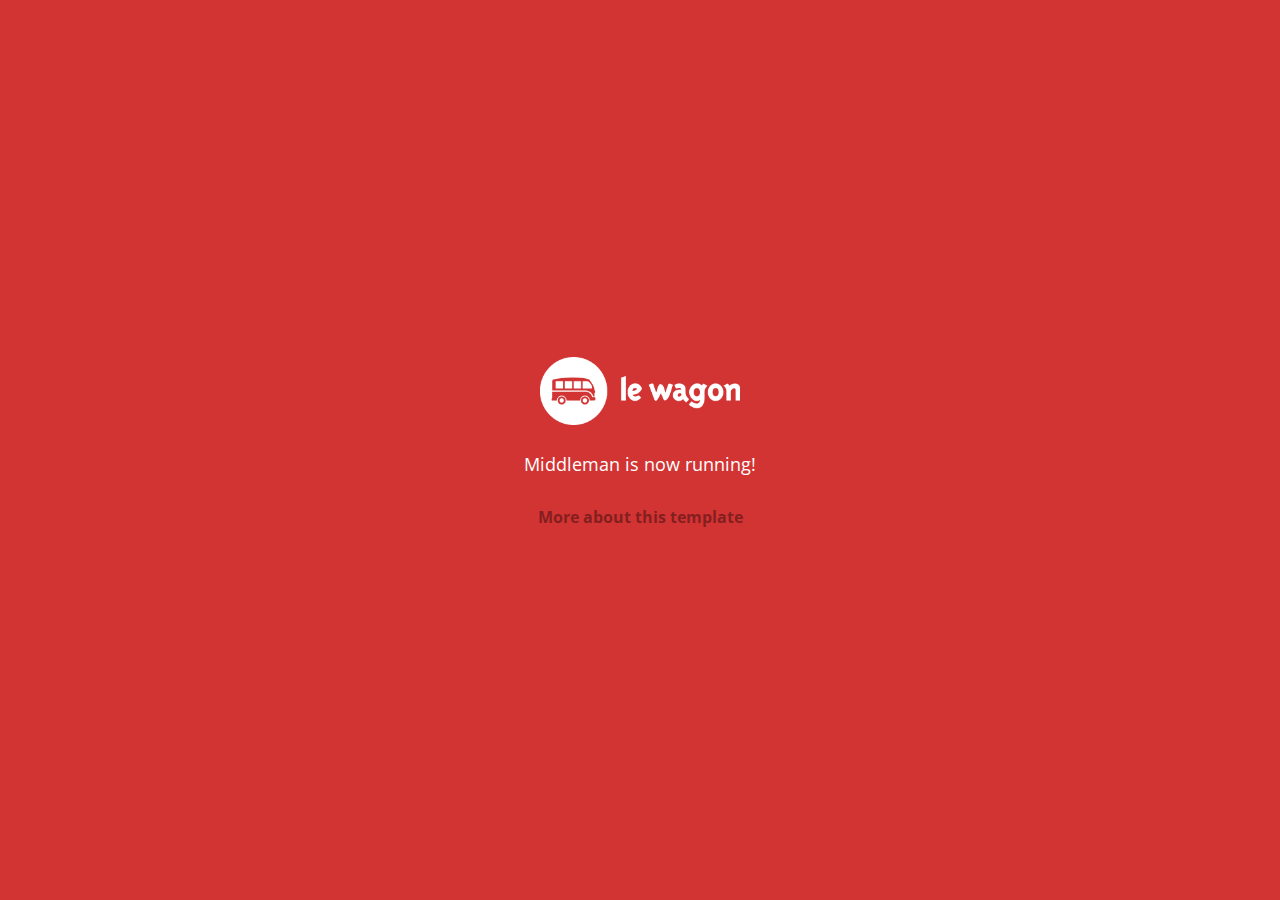
==== index.html @ ae8ff11d "Automated commit at 2017-11-06 14:00:23 UTC by middleman-deploy 2.0.0-alpha" ====
<!doctype html>
<html>
  <head>
    <meta charset="utf-8">
    <meta http-equiv="x-ua-compatible" content="ie=edge">
    <meta name="viewport"
          content="width=device-width, initial-scale=1, shrink-to-fit=no">
    <!-- Use the title from a page's frontmatter if it has one -->
    <title>Le Wagon - Middleman</title>
    <link href="stylesheets/application-3c48b980.css" rel="stylesheet" />
    <script src="javascripts/application-93de88c9.js"></script>
    <link href="images/favicon-f15af148.png" rel="icon" type="image/png" />
  </head>
  <body>
    <div id="home">
  <div class="home-content">
    <img src="images/logo-acc9c0ec.png" width="200" alt="Logo" />
    <p>
      Middleman is now running!
    </p>
    <p class="about">
      <a href="about.html">More about this template</a>
    </p>
  </div>
</div>

  </body>
</html>
---- stylesheets/application-3c48b980.css ----
@import url("https://fonts.googleapis.com/css?family=Open+Sans:400,300,700|Raleway:400,100,300,700,500");/*!
 * Bootstrap v3.3.7 (http://getbootstrap.com)
 * Copyright 2011-2016 Twitter, Inc.
 * Licensed under MIT (https://github.com/twbs/bootstrap/blob/master/LICENSE)
 *//*! normalize.css v3.0.3 | MIT License | github.com/necolas/normalize.css */html{font-family:sans-serif;-ms-text-size-adjust:100%;-webkit-text-size-adjust:100%}body{margin:0}article,aside,details,figcaption,figure,footer,header,hgroup,main,menu,nav,section,summary{display:block}audio,canvas,progress,video{display:inline-block;vertical-align:baseline}audio:not([controls]){display:none;height:0}[hidden],template{display:none}a{background-color:transparent}a:active,a:hover{outline:0}abbr[title]{border-bottom:1px dotted}b,strong{font-weight:bold}dfn{font-style:italic}h1{font-size:2em;margin:0.67em 0}mark{background:#ff0;color:#000}small{font-size:80%}sub,sup{font-size:75%;line-height:0;position:relative;vertical-align:baseline}sup{top:-0.5em}sub{bottom:-0.25em}img{border:0}svg:not(:root){overflow:hidden}figure{margin:1em 40px}hr{-webkit-box-sizing:content-box;box-sizing:content-box;height:0}pre{overflow:auto}code,kbd,pre,samp{font-family:monospace, monospace;font-size:1em}button,input,optgroup,select,textarea{color:inherit;font:inherit;margin:0}button{overflow:visible}button,select{text-transform:none}button,html input[type="button"],input[type="reset"],input[type="submit"]{-webkit-appearance:button;cursor:pointer}button[disabled],html input[disabled]{cursor:default}button::-moz-focus-inner,input::-moz-focus-inner{border:0;padding:0}input{line-height:normal}input[type="checkbox"],input[type="radio"]{-webkit-box-sizing:border-box;box-sizing:border-box;padding:0}input[type="number"]::-webkit-inner-spin-button,input[type="number"]::-webkit-outer-spin-button{height:auto}input[type="search"]{-webkit-appearance:textfield;-webkit-box-sizing:content-box;box-sizing:content-box}input[type="search"]::-webkit-search-cancel-button,input[type="search"]::-webkit-search-decoration{-webkit-appearance:none}fieldset{border:1px solid #c0c0c0;margin:0 2px;padding:0.35em 0.625em 0.75em}legend{border:0;padding:0}textarea{overflow:auto}optgroup{font-weight:bold}table{border-collapse:collapse;border-spacing:0}td,th{padding:0}/*! Source: https://github.com/h5bp/html5-boilerplate/blob/master/src/css/main.css */@media print{*,*:before,*:after{background:transparent !important;color:#000 !important;-webkit-box-shadow:none !important;box-shadow:none !important;text-shadow:none !important}a,a:visited{text-decoration:underline}a[href]:after{content:" (" attr(href) ")"}abbr[title]:after{content:" (" attr(title) ")"}a[href^="#"]:after,a[href^="javascript:"]:after{content:""}pre,blockquote{border:1px solid #999;page-break-inside:avoid}thead{display:table-header-group}tr,img{page-break-inside:avoid}img{max-width:100% !important}p,h2,h3{orphans:3;widows:3}h2,h3{page-break-after:avoid}.navbar{display:none}.btn>.caret,.dropup>.btn>.caret{border-top-color:#000 !important}.label{border:1px solid #000}.table{border-collapse:collapse !important}.table td,.table th{background-color:#fff !important}.table-bordered th,.table-bordered td{border:1px solid #ddd !important}}@font-face{font-family:'Glyphicons Halflings';src:url("../assets/bootstrap/glyphicons-halflings-regular-86b6f62b.eot");src:url("../assets/bootstrap/glyphicons-halflings-regular-86b6f62b.eot?#iefix") format("embedded-opentype"),url("../assets/bootstrap/glyphicons-halflings-regular-ca35b697.woff2") format("woff2"),url("../assets/bootstrap/glyphicons-halflings-regular-278e49a8.woff") format("woff"),url("../assets/bootstrap/glyphicons-halflings-regular-44bc1850.ttf") format("truetype"),url("../assets/bootstrap/glyphicons-halflings-regular-de51a849.svg#glyphicons_halflingsregular") format("svg")}.glyphicon{position:relative;top:1px;display:inline-block;font-family:'Glyphicons Halflings';font-style:normal;font-weight:normal;line-height:1;-webkit-font-smoothing:antialiased;-moz-osx-font-smoothing:grayscale}.glyphicon-asterisk:before{content:"\002a"}.glyphicon-plus:before{content:"\002b"}.glyphicon-euro:before,.glyphicon-eur:before{content:"\20ac"}.glyphicon-minus:before{content:"\2212"}.glyphicon-cloud:before{content:"\2601"}.glyphicon-envelope:before{content:"\2709"}.glyphicon-pencil:before{content:"\270f"}.glyphicon-glass:before{content:"\e001"}.glyphicon-music:before{content:"\e002"}.glyphicon-search:before{content:"\e003"}.glyphicon-heart:before{content:"\e005"}.glyphicon-star:before{content:"\e006"}.glyphicon-star-empty:before{content:"\e007"}.glyphicon-user:before{content:"\e008"}.glyphicon-film:before{content:"\e009"}.glyphicon-th-large:before{content:"\e010"}.glyphicon-th:before{content:"\e011"}.glyphicon-th-list:before{content:"\e012"}.glyphicon-ok:before{content:"\e013"}.glyphicon-remove:before{content:"\e014"}.glyphicon-zoom-in:before{content:"\e015"}.glyphicon-zoom-out:before{content:"\e016"}.glyphicon-off:before{content:"\e017"}.glyphicon-signal:before{content:"\e018"}.glyphicon-cog:before{content:"\e019"}.glyphicon-trash:before{content:"\e020"}.glyphicon-home:before{content:"\e021"}.glyphicon-file:before{content:"\e022"}.glyphicon-time:before{content:"\e023"}.glyphicon-road:before{content:"\e024"}.glyphicon-download-alt:before{content:"\e025"}.glyphicon-download:before{content:"\e026"}.glyphicon-upload:before{content:"\e027"}.glyphicon-inbox:before{content:"\e028"}.glyphicon-play-circle:before{content:"\e029"}.glyphicon-repeat:before{content:"\e030"}.glyphicon-refresh:before{content:"\e031"}.glyphicon-list-alt:before{content:"\e032"}.glyphicon-lock:before{content:"\e033"}.glyphicon-flag:before{content:"\e034"}.glyphicon-headphones:before{content:"\e035"}.glyphicon-volume-off:before{content:"\e036"}.glyphicon-volume-down:before{content:"\e037"}.glyphicon-volume-up:before{content:"\e038"}.glyphicon-qrcode:before{content:"\e039"}.glyphicon-barcode:before{content:"\e040"}.glyphicon-tag:before{content:"\e041"}.glyphicon-tags:before{content:"\e042"}.glyphicon-book:before{content:"\e043"}.glyphicon-bookmark:before{content:"\e044"}.glyphicon-print:before{content:"\e045"}.glyphicon-camera:before{content:"\e046"}.glyphicon-font:before{content:"\e047"}.glyphicon-bold:before{content:"\e048"}.glyphicon-italic:before{content:"\e049"}.glyphicon-text-height:before{content:"\e050"}.glyphicon-text-width:before{content:"\e051"}.glyphicon-align-left:before{content:"\e052"}.glyphicon-align-center:before{content:"\e053"}.glyphicon-align-right:before{content:"\e054"}.glyphicon-align-justify:before{content:"\e055"}.glyphicon-list:before{content:"\e056"}.glyphicon-indent-left:before{content:"\e057"}.glyphicon-indent-right:before{content:"\e058"}.glyphicon-facetime-video:before{content:"\e059"}.glyphicon-picture:before{content:"\e060"}.glyphicon-map-marker:before{content:"\e062"}.glyphicon-adjust:before{content:"\e063"}.glyphicon-tint:before{content:"\e064"}.glyphicon-edit:before{content:"\e065"}.glyphicon-share:before{content:"\e066"}.glyphicon-check:before{content:"\e067"}.glyphicon-move:before{content:"\e068"}.glyphicon-step-backward:before{content:"\e069"}.glyphicon-fast-backward:before{content:"\e070"}.glyphicon-backward:before{content:"\e071"}.glyphicon-play:before{content:"\e072"}.glyphicon-pause:before{content:"\e073"}.glyphicon-stop:before{content:"\e074"}.glyphicon-forward:before{content:"\e075"}.glyphicon-fast-forward:before{content:"\e076"}.glyphicon-step-forward:before{content:"\e077"}.glyphicon-eject:before{content:"\e078"}.glyphicon-chevron-left:before{content:"\e079"}.glyphicon-chevron-right:before{content:"\e080"}.glyphicon-plus-sign:before{content:"\e081"}.glyphicon-minus-sign:before{content:"\e082"}.glyphicon-remove-sign:before{content:"\e083"}.glyphicon-ok-sign:before{content:"\e084"}.glyphicon-question-sign:before{content:"\e085"}.glyphicon-info-sign:before{content:"\e086"}.glyphicon-screenshot:before{content:"\e087"}.glyphicon-remove-circle:before{content:"\e088"}.glyphicon-ok-circle:before{content:"\e089"}.glyphicon-ban-circle:before{content:"\e090"}.glyphicon-arrow-left:before{content:"\e091"}.glyphicon-arrow-right:before{content:"\e092"}.glyphicon-arrow-up:before{content:"\e093"}.glyphicon-arrow-down:before{content:"\e094"}.glyphicon-share-alt:before{content:"\e095"}.glyphicon-resize-full:before{content:"\e096"}.glyphicon-resize-small:before{content:"\e097"}.glyphicon-exclamation-sign:before{content:"\e101"}.glyphicon-gift:before{content:"\e102"}.glyphicon-leaf:before{content:"\e103"}.glyphicon-fire:before{content:"\e104"}.glyphicon-eye-open:before{content:"\e105"}.glyphicon-eye-close:before{content:"\e106"}.glyphicon-warning-sign:before{content:"\e107"}.glyphicon-plane:before{content:"\e108"}.glyphicon-calendar:before{content:"\e109"}.glyphicon-random:before{content:"\e110"}.glyphicon-comment:before{content:"\e111"}.glyphicon-magnet:before{content:"\e112"}.glyphicon-chevron-up:before{content:"\e113"}.glyphicon-chevron-down:before{content:"\e114"}.glyphicon-retweet:before{content:"\e115"}.glyphicon-shopping-cart:before{content:"\e116"}.glyphicon-folder-close:before{content:"\e117"}.glyphicon-folder-open:before{content:"\e118"}.glyphicon-resize-vertical:before{content:"\e119"}.glyphicon-resize-horizontal:before{content:"\e120"}.glyphicon-hdd:before{content:"\e121"}.glyphicon-bullhorn:before{content:"\e122"}.glyphicon-bell:before{content:"\e123"}.glyphicon-certificate:before{content:"\e124"}.glyphicon-thumbs-up:before{content:"\e125"}.glyphicon-thumbs-down:before{content:"\e126"}.glyphicon-hand-right:before{content:"\e127"}.glyphicon-hand-left:before{content:"\e128"}.glyphicon-hand-up:before{content:"\e129"}.glyphicon-hand-down:before{content:"\e130"}.glyphicon-circle-arrow-right:before{content:"\e131"}.glyphicon-circle-arrow-left:before{content:"\e132"}.glyphicon-circle-arrow-up:before{content:"\e133"}.glyphicon-circle-arrow-down:before{content:"\e134"}.glyphicon-globe:before{content:"\e135"}.glyphicon-wrench:before{content:"\e136"}.glyphicon-tasks:before{content:"\e137"}.glyphicon-filter:before{content:"\e138"}.glyphicon-briefcase:before{content:"\e139"}.glyphicon-fullscreen:before{content:"\e140"}.glyphicon-dashboard:before{content:"\e141"}.glyphicon-paperclip:before{content:"\e142"}.glyphicon-heart-empty:before{content:"\e143"}.glyphicon-link:before{content:"\e144"}.glyphicon-phone:before{content:"\e145"}.glyphicon-pushpin:before{content:"\e146"}.glyphicon-usd:before{content:"\e148"}.glyphicon-gbp:before{content:"\e149"}.glyphicon-sort:before{content:"\e150"}.glyphicon-sort-by-alphabet:before{content:"\e151"}.glyphicon-sort-by-alphabet-alt:before{content:"\e152"}.glyphicon-sort-by-order:before{content:"\e153"}.glyphicon-sort-by-order-alt:before{content:"\e154"}.glyphicon-sort-by-attributes:before{content:"\e155"}.glyphicon-sort-by-attributes-alt:before{content:"\e156"}.glyphicon-unchecked:before{content:"\e157"}.glyphicon-expand:before{content:"\e158"}.glyphicon-collapse-down:before{content:"\e159"}.glyphicon-collapse-up:before{content:"\e160"}.glyphicon-log-in:before{content:"\e161"}.glyphicon-flash:before{content:"\e162"}.glyphicon-log-out:before{content:"\e163"}.glyphicon-new-window:before{content:"\e164"}.glyphicon-record:before{content:"\e165"}.glyphicon-save:before{content:"\e166"}.glyphicon-open:before{content:"\e167"}.glyphicon-saved:before{content:"\e168"}.glyphicon-import:before{content:"\e169"}.glyphicon-export:before{content:"\e170"}.glyphicon-send:before{content:"\e171"}.glyphicon-floppy-disk:before{content:"\e172"}.glyphicon-floppy-saved:before{content:"\e173"}.glyphicon-floppy-remove:before{content:"\e174"}.glyphicon-floppy-save:before{content:"\e175"}.glyphicon-floppy-open:before{content:"\e176"}.glyphicon-credit-card:before{content:"\e177"}.glyphicon-transfer:before{content:"\e178"}.glyphicon-cutlery:before{content:"\e179"}.glyphicon-header:before{content:"\e180"}.glyphicon-compressed:before{content:"\e181"}.glyphicon-earphone:before{content:"\e182"}.glyphicon-phone-alt:before{content:"\e183"}.glyphicon-tower:before{content:"\e184"}.glyphicon-stats:before{content:"\e185"}.glyphicon-sd-video:before{content:"\e186"}.glyphicon-hd-video:before{content:"\e187"}.glyphicon-subtitles:before{content:"\e188"}.glyphicon-sound-stereo:before{content:"\e189"}.glyphicon-sound-dolby:before{content:"\e190"}.glyphicon-sound-5-1:before{content:"\e191"}.glyphicon-sound-6-1:before{content:"\e192"}.glyphicon-sound-7-1:before{content:"\e193"}.glyphicon-copyright-mark:before{content:"\e194"}.glyphicon-registration-mark:before{content:"\e195"}.glyphicon-cloud-download:before{content:"\e197"}.glyphicon-cloud-upload:before{content:"\e198"}.glyphicon-tree-conifer:before{content:"\e199"}.glyphicon-tree-deciduous:before{content:"\e200"}.glyphicon-cd:before{content:"\e201"}.glyphicon-save-file:before{content:"\e202"}.glyphicon-open-file:before{content:"\e203"}.glyphicon-level-up:before{content:"\e204"}.glyphicon-copy:before{content:"\e205"}.glyphicon-paste:before{content:"\e206"}.glyphicon-alert:before{content:"\e209"}.glyphicon-equalizer:before{content:"\e210"}.glyphicon-king:before{content:"\e211"}.glyphicon-queen:before{content:"\e212"}.glyphicon-pawn:before{content:"\e213"}.glyphicon-bishop:before{content:"\e214"}.glyphicon-knight:before{content:"\e215"}.glyphicon-baby-formula:before{content:"\e216"}.glyphicon-tent:before{content:"\26fa"}.glyphicon-blackboard:before{content:"\e218"}.glyphicon-bed:before{content:"\e219"}.glyphicon-apple:before{content:"\f8ff"}.glyphicon-erase:before{content:"\e221"}.glyphicon-hourglass:before{content:"\231b"}.glyphicon-lamp:before{content:"\e223"}.glyphicon-duplicate:before{content:"\e224"}.glyphicon-piggy-bank:before{content:"\e225"}.glyphicon-scissors:before{content:"\e226"}.glyphicon-bitcoin:before{content:"\e227"}.glyphicon-btc:before{content:"\e227"}.glyphicon-xbt:before{content:"\e227"}.glyphicon-yen:before{content:"\00a5"}.glyphicon-jpy:before{content:"\00a5"}.glyphicon-ruble:before{content:"\20bd"}.glyphicon-rub:before{content:"\20bd"}.glyphicon-scale:before{content:"\e230"}.glyphicon-ice-lolly:before{content:"\e231"}.glyphicon-ice-lolly-tasted:before{content:"\e232"}.glyphicon-education:before{content:"\e233"}.glyphicon-option-horizontal:before{content:"\e234"}.glyphicon-option-vertical:before{content:"\e235"}.glyphicon-menu-hamburger:before{content:"\e236"}.glyphicon-modal-window:before{content:"\e237"}.glyphicon-oil:before{content:"\e238"}.glyphicon-grain:before{content:"\e239"}.glyphicon-sunglasses:before{content:"\e240"}.glyphicon-text-size:before{content:"\e241"}.glyphicon-text-color:before{content:"\e242"}.glyphicon-text-background:before{content:"\e243"}.glyphicon-object-align-top:before{content:"\e244"}.glyphicon-object-align-bottom:before{content:"\e245"}.glyphicon-object-align-horizontal:before{content:"\e246"}.glyphicon-object-align-left:before{content:"\e247"}.glyphicon-object-align-vertical:before{content:"\e248"}.glyphicon-object-align-right:before{content:"\e249"}.glyphicon-triangle-right:before{content:"\e250"}.glyphicon-triangle-left:before{content:"\e251"}.glyphicon-triangle-bottom:before{content:"\e252"}.glyphicon-triangle-top:before{content:"\e253"}.glyphicon-console:before{content:"\e254"}.glyphicon-superscript:before{content:"\e255"}.glyphicon-subscript:before{content:"\e256"}.glyphicon-menu-left:before{content:"\e257"}.glyphicon-menu-right:before{content:"\e258"}.glyphicon-menu-down:before{content:"\e259"}.glyphicon-menu-up:before{content:"\e260"}*{-webkit-box-sizing:border-box;box-sizing:border-box}*:before,*:after{-webkit-box-sizing:border-box;box-sizing:border-box}html{font-size:10px;-webkit-tap-highlight-color:transparent}body{font-family:"Open Sans", "Helvetica", "sans-serif";font-size:18px;line-height:1.42857143;color:#333333;background-color:#F4F4F4}input,button,select,textarea{font-family:inherit;font-size:inherit;line-height:inherit}a{color:#469AE0;text-decoration:none}a:hover,a:focus{color:#1f74ba;text-decoration:underline}a:focus{outline:5px auto -webkit-focus-ring-color;outline-offset:-2px}figure{margin:0}img{vertical-align:middle}.img-responsive{display:block;max-width:100%;height:auto}.img-rounded{border-radius:2px}.img-thumbnail{padding:4px;line-height:1.42857143;background-color:#F4F4F4;border:1px solid #ddd;border-radius:2px;-webkit-transition:all 0.2s ease-in-out;transition:all 0.2s ease-in-out;display:inline-block;max-width:100%;height:auto}.img-circle{border-radius:50%}hr{margin-top:25px;margin-bottom:25px;border:0;border-top:1px solid #eeeeee}.sr-only{position:absolute;width:1px;height:1px;margin:-1px;padding:0;overflow:hidden;clip:rect(0, 0, 0, 0);border:0}.sr-only-focusable:active,.sr-only-focusable:focus{position:static;width:auto;height:auto;margin:0;overflow:visible;clip:auto}[role="button"]{cursor:pointer}h1,h2,h3,h4,h5,h6,.h1,.h2,.h3,.h4,.h5,.h6{font-family:"Raleway", "Helvetica", "sans-serif";font-weight:500;line-height:1.1;color:inherit}h1 small,h1 .small,h2 small,h2 .small,h3 small,h3 .small,h4 small,h4 .small,h5 small,h5 .small,h6 small,h6 .small,.h1 small,.h1 .small,.h2 small,.h2 .small,.h3 small,.h3 .small,.h4 small,.h4 .small,.h5 small,.h5 .small,.h6 small,.h6 .small{font-weight:normal;line-height:1;color:#777777}h1,.h1,h2,.h2,h3,.h3{margin-top:25px;margin-bottom:12.5px}h1 small,h1 .small,.h1 small,.h1 .small,h2 small,h2 .small,.h2 small,.h2 .small,h3 small,h3 .small,.h3 small,.h3 .small{font-size:65%}h4,.h4,h5,.h5,h6,.h6{margin-top:12.5px;margin-bottom:12.5px}h4 small,h4 .small,.h4 small,.h4 .small,h5 small,h5 .small,.h5 small,.h5 .small,h6 small,h6 .small,.h6 small,.h6 .small{font-size:75%}h1,.h1{font-size:46px}h2,.h2{font-size:38px}h3,.h3{font-size:31px}h4,.h4{font-size:23px}h5,.h5{font-size:18px}h6,.h6{font-size:16px}p{margin:0 0 12.5px}.lead{margin-bottom:25px;font-size:20px;font-weight:300;line-height:1.4}@media (min-width: 768px){.lead{font-size:27px}}small,.small{font-size:88%}mark,.mark{background-color:#fcf8e3;padding:.2em}.text-left{text-align:left}.text-right{text-align:right}.text-center{text-align:center}.text-justify{text-align:justify}.text-nowrap{white-space:nowrap}.text-lowercase{text-transform:lowercase}.text-uppercase,.initialism{text-transform:uppercase}.text-capitalize{text-transform:capitalize}.text-muted{color:#777777}.text-primary{color:#469AE0}a.text-primary:hover,a.text-primary:focus{color:#2381d0}.text-success{color:#3c763d}a.text-success:hover,a.text-success:focus{color:#2b542c}.text-info{color:#31708f}a.text-info:hover,a.text-info:focus{color:#245269}.text-warning{color:#8a6d3b}a.text-warning:hover,a.text-warning:focus{color:#66512c}.text-danger{color:#a94442}a.text-danger:hover,a.text-danger:focus{color:#843534}.bg-primary{color:#fff}.bg-primary{background-color:#469AE0}a.bg-primary:hover,a.bg-primary:focus{background-color:#2381d0}.bg-success{background-color:#dff0d8}a.bg-success:hover,a.bg-success:focus{background-color:#c1e2b3}.bg-info{background-color:#d9edf7}a.bg-info:hover,a.bg-info:focus{background-color:#afd9ee}.bg-warning{background-color:#fcf8e3}a.bg-warning:hover,a.bg-warning:focus{background-color:#f7ecb5}.bg-danger{background-color:#f2dede}a.bg-danger:hover,a.bg-danger:focus{background-color:#e4b9b9}.page-header{padding-bottom:11.5px;margin:50px 0 25px;border-bottom:1px solid #eeeeee}ul,ol{margin-top:0;margin-bottom:12.5px}ul ul,ul ol,ol ul,ol ol{margin-bottom:0}.list-unstyled{padding-left:0;list-style:none}.list-inline{padding-left:0;list-style:none;margin-left:-5px}.list-inline>li{display:inline-block;padding-left:5px;padding-right:5px}dl{margin-top:0;margin-bottom:25px}dt,dd{line-height:1.42857143}dt{font-weight:bold}dd{margin-left:0}.dl-horizontal dd:before,.dl-horizontal dd:after{content:" ";display:table}.dl-horizontal dd:after{clear:both}@media (min-width: 768px){.dl-horizontal dt{float:left;width:160px;clear:left;text-align:right;overflow:hidden;text-overflow:ellipsis;white-space:nowrap}.dl-horizontal dd{margin-left:180px}}abbr[title],abbr[data-original-title]{cursor:help;border-bottom:1px dotted #777777}.initialism{font-size:90%}blockquote{padding:12.5px 25px;margin:0 0 25px;font-size:22.5px;border-left:5px solid #eeeeee}blockquote p:last-child,blockquote ul:last-child,blockquote ol:last-child{margin-bottom:0}blockquote footer,blockquote small,blockquote .small{display:block;font-size:80%;line-height:1.42857143;color:#777777}blockquote footer:before,blockquote small:before,blockquote .small:before{content:'\2014 \00A0'}.blockquote-reverse,blockquote.pull-right{padding-right:15px;padding-left:0;border-right:5px solid #eeeeee;border-left:0;text-align:right}.blockquote-reverse footer:before,.blockquote-reverse small:before,.blockquote-reverse .small:before,blockquote.pull-right footer:before,blockquote.pull-right small:before,blockquote.pull-right .small:before{content:''}.blockquote-reverse footer:after,.blockquote-reverse small:after,.blockquote-reverse .small:after,blockquote.pull-right footer:after,blockquote.pull-right small:after,blockquote.pull-right .small:after{content:'\00A0 \2014'}address{margin-bottom:25px;font-style:normal;line-height:1.42857143}code,kbd,pre,samp{font-family:Menlo, Monaco, Consolas, "Courier New", monospace}code{padding:2px 4px;font-size:90%;color:#c7254e;background-color:#f9f2f4;border-radius:2px}kbd{padding:2px 4px;font-size:90%;color:#fff;background-color:#333;border-radius:2px;-webkit-box-shadow:inset 0 -1px 0 rgba(0,0,0,0.25);box-shadow:inset 0 -1px 0 rgba(0,0,0,0.25)}kbd kbd{padding:0;font-size:100%;font-weight:bold;-webkit-box-shadow:none;box-shadow:none}pre{display:block;padding:12px;margin:0 0 12.5px;font-size:17px;line-height:1.42857143;word-break:break-all;word-wrap:break-word;color:#333333;background-color:#f5f5f5;border:1px solid #ccc;border-radius:2px}pre code{padding:0;font-size:inherit;color:inherit;white-space:pre-wrap;background-color:transparent;border-radius:0}.pre-scrollable{max-height:340px;overflow-y:scroll}.container{margin-right:auto;margin-left:auto;padding-left:15px;padding-right:15px}.container:before,.container:after{content:" ";display:table}.container:after{clear:both}@media (min-width: 768px){.container{width:750px}}@media (min-width: 992px){.container{width:970px}}@media (min-width: 1200px){.container{width:1170px}}.container-fluid{margin-right:auto;margin-left:auto;padding-left:15px;padding-right:15px}.container-fluid:before,.container-fluid:after{content:" ";display:table}.container-fluid:after{clear:both}.row{margin-left:-15px;margin-right:-15px}.row:before,.row:after{content:" ";display:table}.row:after{clear:both}.col-xs-1,.col-sm-1,.col-md-1,.col-lg-1,.col-xs-2,.col-sm-2,.col-md-2,.col-lg-2,.col-xs-3,.col-sm-3,.col-md-3,.col-lg-3,.col-xs-4,.col-sm-4,.col-md-4,.col-lg-4,.col-xs-5,.col-sm-5,.col-md-5,.col-lg-5,.col-xs-6,.col-sm-6,.col-md-6,.col-lg-6,.col-xs-7,.col-sm-7,.col-md-7,.col-lg-7,.col-xs-8,.col-sm-8,.col-md-8,.col-lg-8,.col-xs-9,.col-sm-9,.col-md-9,.col-lg-9,.col-xs-10,.col-sm-10,.col-md-10,.col-lg-10,.col-xs-11,.col-sm-11,.col-md-11,.col-lg-11,.col-xs-12,.col-sm-12,.col-md-12,.col-lg-12{position:relative;min-height:1px;padding-left:15px;padding-right:15px}.col-xs-1,.col-xs-2,.col-xs-3,.col-xs-4,.col-xs-5,.col-xs-6,.col-xs-7,.col-xs-8,.col-xs-9,.col-xs-10,.col-xs-11,.col-xs-12{float:left}.col-xs-1{width:8.33333333%}.col-xs-2{width:16.66666667%}.col-xs-3{width:25%}.col-xs-4{width:33.33333333%}.col-xs-5{width:41.66666667%}.col-xs-6{width:50%}.col-xs-7{width:58.33333333%}.col-xs-8{width:66.66666667%}.col-xs-9{width:75%}.col-xs-10{width:83.33333333%}.col-xs-11{width:91.66666667%}.col-xs-12{width:100%}.col-xs-pull-0{right:auto}.col-xs-pull-1{right:8.33333333%}.col-xs-pull-2{right:16.66666667%}.col-xs-pull-3{right:25%}.col-xs-pull-4{right:33.33333333%}.col-xs-pull-5{right:41.66666667%}.col-xs-pull-6{right:50%}.col-xs-pull-7{right:58.33333333%}.col-xs-pull-8{right:66.66666667%}.col-xs-pull-9{right:75%}.col-xs-pull-10{right:83.33333333%}.col-xs-pull-11{right:91.66666667%}.col-xs-pull-12{right:100%}.col-xs-push-0{left:auto}.col-xs-push-1{left:8.33333333%}.col-xs-push-2{left:16.66666667%}.col-xs-push-3{left:25%}.col-xs-push-4{left:33.33333333%}.col-xs-push-5{left:41.66666667%}.col-xs-push-6{left:50%}.col-xs-push-7{left:58.33333333%}.col-xs-push-8{left:66.66666667%}.col-xs-push-9{left:75%}.col-xs-push-10{left:83.33333333%}.col-xs-push-11{left:91.66666667%}.col-xs-push-12{left:100%}.col-xs-offset-0{margin-left:0%}.col-xs-offset-1{margin-left:8.33333333%}.col-xs-offset-2{margin-left:16.66666667%}.col-xs-offset-3{margin-left:25%}.col-xs-offset-4{margin-left:33.33333333%}.col-xs-offset-5{margin-left:41.66666667%}.col-xs-offset-6{margin-left:50%}.col-xs-offset-7{margin-left:58.33333333%}.col-xs-offset-8{margin-left:66.66666667%}.col-xs-offset-9{margin-left:75%}.col-xs-offset-10{margin-left:83.33333333%}.col-xs-offset-11{margin-left:91.66666667%}.col-xs-offset-12{margin-left:100%}@media (min-width: 768px){.col-sm-1,.col-sm-2,.col-sm-3,.col-sm-4,.col-sm-5,.col-sm-6,.col-sm-7,.col-sm-8,.col-sm-9,.col-sm-10,.col-sm-11,.col-sm-12{float:left}.col-sm-1{width:8.33333333%}.col-sm-2{width:16.66666667%}.col-sm-3{width:25%}.col-sm-4{width:33.33333333%}.col-sm-5{width:41.66666667%}.col-sm-6{width:50%}.col-sm-7{width:58.33333333%}.col-sm-8{width:66.66666667%}.col-sm-9{width:75%}.col-sm-10{width:83.33333333%}.col-sm-11{width:91.66666667%}.col-sm-12{width:100%}.col-sm-pull-0{right:auto}.col-sm-pull-1{right:8.33333333%}.col-sm-pull-2{right:16.66666667%}.col-sm-pull-3{right:25%}.col-sm-pull-4{right:33.33333333%}.col-sm-pull-5{right:41.66666667%}.col-sm-pull-6{right:50%}.col-sm-pull-7{right:58.33333333%}.col-sm-pull-8{right:66.66666667%}.col-sm-pull-9{right:75%}.col-sm-pull-10{right:83.33333333%}.col-sm-pull-11{right:91.66666667%}.col-sm-pull-12{right:100%}.col-sm-push-0{left:auto}.col-sm-push-1{left:8.33333333%}.col-sm-push-2{left:16.66666667%}.col-sm-push-3{left:25%}.col-sm-push-4{left:33.33333333%}.col-sm-push-5{left:41.66666667%}.col-sm-push-6{left:50%}.col-sm-push-7{left:58.33333333%}.col-sm-push-8{left:66.66666667%}.col-sm-push-9{left:75%}.col-sm-push-10{left:83.33333333%}.col-sm-push-11{left:91.66666667%}.col-sm-push-12{left:100%}.col-sm-offset-0{margin-left:0%}.col-sm-offset-1{margin-left:8.33333333%}.col-sm-offset-2{margin-left:16.66666667%}.col-sm-offset-3{margin-left:25%}.col-sm-offset-4{margin-left:33.33333333%}.col-sm-offset-5{margin-left:41.66666667%}.col-sm-offset-6{margin-left:50%}.col-sm-offset-7{margin-left:58.33333333%}.col-sm-offset-8{margin-left:66.66666667%}.col-sm-offset-9{margin-left:75%}.col-sm-offset-10{margin-left:83.33333333%}.col-sm-offset-11{margin-left:91.66666667%}.col-sm-offset-12{margin-left:100%}}@media (min-width: 992px){.col-md-1,.col-md-2,.col-md-3,.col-md-4,.col-md-5,.col-md-6,.col-md-7,.col-md-8,.col-md-9,.col-md-10,.col-md-11,.col-md-12{float:left}.col-md-1{width:8.33333333%}.col-md-2{width:16.66666667%}.col-md-3{width:25%}.col-md-4{width:33.33333333%}.col-md-5{width:41.66666667%}.col-md-6{width:50%}.col-md-7{width:58.33333333%}.col-md-8{width:66.66666667%}.col-md-9{width:75%}.col-md-10{width:83.33333333%}.col-md-11{width:91.66666667%}.col-md-12{width:100%}.col-md-pull-0{right:auto}.col-md-pull-1{right:8.33333333%}.col-md-pull-2{right:16.66666667%}.col-md-pull-3{right:25%}.col-md-pull-4{right:33.33333333%}.col-md-pull-5{right:41.66666667%}.col-md-pull-6{right:50%}.col-md-pull-7{right:58.33333333%}.col-md-pull-8{right:66.66666667%}.col-md-pull-9{right:75%}.col-md-pull-10{right:83.33333333%}.col-md-pull-11{right:91.66666667%}.col-md-pull-12{right:100%}.col-md-push-0{left:auto}.col-md-push-1{left:8.33333333%}.col-md-push-2{left:16.66666667%}.col-md-push-3{left:25%}.col-md-push-4{left:33.33333333%}.col-md-push-5{left:41.66666667%}.col-md-push-6{left:50%}.col-md-push-7{left:58.33333333%}.col-md-push-8{left:66.66666667%}.col-md-push-9{left:75%}.col-md-push-10{left:83.33333333%}.col-md-push-11{left:91.66666667%}.col-md-push-12{left:100%}.col-md-offset-0{margin-left:0%}.col-md-offset-1{margin-left:8.33333333%}.col-md-offset-2{margin-left:16.66666667%}.col-md-offset-3{margin-left:25%}.col-md-offset-4{margin-left:33.33333333%}.col-md-offset-5{margin-left:41.66666667%}.col-md-offset-6{margin-left:50%}.col-md-offset-7{margin-left:58.33333333%}.col-md-offset-8{margin-left:66.66666667%}.col-md-offset-9{margin-left:75%}.col-md-offset-10{margin-left:83.33333333%}.col-md-offset-11{margin-left:91.66666667%}.col-md-offset-12{margin-left:100%}}@media (min-width: 1200px){.col-lg-1,.col-lg-2,.col-lg-3,.col-lg-4,.col-lg-5,.col-lg-6,.col-lg-7,.col-lg-8,.col-lg-9,.col-lg-10,.col-lg-11,.col-lg-12{float:left}.col-lg-1{width:8.33333333%}.col-lg-2{width:16.66666667%}.col-lg-3{width:25%}.col-lg-4{width:33.33333333%}.col-lg-5{width:41.66666667%}.col-lg-6{width:50%}.col-lg-7{width:58.33333333%}.col-lg-8{width:66.66666667%}.col-lg-9{width:75%}.col-lg-10{width:83.33333333%}.col-lg-11{width:91.66666667%}.col-lg-12{width:100%}.col-lg-pull-0{right:auto}.col-lg-pull-1{right:8.33333333%}.col-lg-pull-2{right:16.66666667%}.col-lg-pull-3{right:25%}.col-lg-pull-4{right:33.33333333%}.col-lg-pull-5{right:41.66666667%}.col-lg-pull-6{right:50%}.col-lg-pull-7{right:58.33333333%}.col-lg-pull-8{right:66.66666667%}.col-lg-pull-9{right:75%}.col-lg-pull-10{right:83.33333333%}.col-lg-pull-11{right:91.66666667%}.col-lg-pull-12{right:100%}.col-lg-push-0{left:auto}.col-lg-push-1{left:8.33333333%}.col-lg-push-2{left:16.66666667%}.col-lg-push-3{left:25%}.col-lg-push-4{left:33.33333333%}.col-lg-push-5{left:41.66666667%}.col-lg-push-6{left:50%}.col-lg-push-7{left:58.33333333%}.col-lg-push-8{left:66.66666667%}.col-lg-push-9{left:75%}.col-lg-push-10{left:83.33333333%}.col-lg-push-11{left:91.66666667%}.col-lg-push-12{left:100%}.col-lg-offset-0{margin-left:0%}.col-lg-offset-1{margin-left:8.33333333%}.col-lg-offset-2{margin-left:16.66666667%}.col-lg-offset-3{margin-left:25%}.col-lg-offset-4{margin-left:33.33333333%}.col-lg-offset-5{margin-left:41.66666667%}.col-lg-offset-6{margin-left:50%}.col-lg-offset-7{margin-left:58.33333333%}.col-lg-offset-8{margin-left:66.66666667%}.col-lg-offset-9{margin-left:75%}.col-lg-offset-10{margin-left:83.33333333%}.col-lg-offset-11{margin-left:91.66666667%}.col-lg-offset-12{margin-left:100%}}table{background-color:transparent}caption{padding-top:8px;padding-bottom:8px;color:#777777;text-align:left}th{text-align:left}.table{width:100%;max-width:100%;margin-bottom:25px}.table>thead>tr>th,.table>thead>tr>td,.table>tbody>tr>th,.table>tbody>tr>td,.table>tfoot>tr>th,.table>tfoot>tr>td{padding:8px;line-height:1.42857143;vertical-align:top;border-top:1px solid #ddd}.table>thead>tr>th{vertical-align:bottom;border-bottom:2px solid #ddd}.table>caption+thead>tr:first-child>th,.table>caption+thead>tr:first-child>td,.table>colgroup+thead>tr:first-child>th,.table>colgroup+thead>tr:first-child>td,.table>thead:first-child>tr:first-child>th,.table>thead:first-child>tr:first-child>td{border-top:0}.table>tbody+tbody{border-top:2px solid #ddd}.table .table{background-color:#F4F4F4}.table-condensed>thead>tr>th,.table-condensed>thead>tr>td,.table-condensed>tbody>tr>th,.table-condensed>tbody>tr>td,.table-condensed>tfoot>tr>th,.table-condensed>tfoot>tr>td{padding:5px}.table-bordered{border:1px solid #ddd}.table-bordered>thead>tr>th,.table-bordered>thead>tr>td,.table-bordered>tbody>tr>th,.table-bordered>tbody>tr>td,.table-bordered>tfoot>tr>th,.table-bordered>tfoot>tr>td{border:1px solid #ddd}.table-bordered>thead>tr>th,.table-bordered>thead>tr>td{border-bottom-width:2px}.table-striped>tbody>tr:nth-of-type(odd){background-color:#f9f9f9}.table-hover>tbody>tr:hover{background-color:#f5f5f5}table col[class*="col-"]{position:static;float:none;display:table-column}table td[class*="col-"],table th[class*="col-"]{position:static;float:none;display:table-cell}.table>thead>tr>td.active,.table>thead>tr>th.active,.table>thead>tr.active>td,.table>thead>tr.active>th,.table>tbody>tr>td.active,.table>tbody>tr>th.active,.table>tbody>tr.active>td,.table>tbody>tr.active>th,.table>tfoot>tr>td.active,.table>tfoot>tr>th.active,.table>tfoot>tr.active>td,.table>tfoot>tr.active>th{background-color:#f5f5f5}.table-hover>tbody>tr>td.active:hover,.table-hover>tbody>tr>th.active:hover,.table-hover>tbody>tr.active:hover>td,.table-hover>tbody>tr:hover>.active,.table-hover>tbody>tr.active:hover>th{background-color:#e8e8e8}.table>thead>tr>td.success,.table>thead>tr>th.success,.table>thead>tr.success>td,.table>thead>tr.success>th,.table>tbody>tr>td.success,.table>tbody>tr>th.success,.table>tbody>tr.success>td,.table>tbody>tr.success>th,.table>tfoot>tr>td.success,.table>tfoot>tr>th.success,.table>tfoot>tr.success>td,.table>tfoot>tr.success>th{background-color:#dff0d8}.table-hover>tbody>tr>td.success:hover,.table-hover>tbody>tr>th.success:hover,.table-hover>tbody>tr.success:hover>td,.table-hover>tbody>tr:hover>.success,.table-hover>tbody>tr.success:hover>th{background-color:#d0e9c6}.table>thead>tr>td.info,.table>thead>tr>th.info,.table>thead>tr.info>td,.table>thead>tr.info>th,.table>tbody>tr>td.info,.table>tbody>tr>th.info,.table>tbody>tr.info>td,.table>tbody>tr.info>th,.table>tfoot>tr>td.info,.table>tfoot>tr>th.info,.table>tfoot>tr.info>td,.table>tfoot>tr.info>th{background-color:#d9edf7}.table-hover>tbody>tr>td.info:hover,.table-hover>tbody>tr>th.info:hover,.table-hover>tbody>tr.info:hover>td,.table-hover>tbody>tr:hover>.info,.table-hover>tbody>tr.info:hover>th{background-color:#c4e3f3}.table>thead>tr>td.warning,.table>thead>tr>th.warning,.table>thead>tr.warning>td,.table>thead>tr.warning>th,.table>tbody>tr>td.warning,.table>tbody>tr>th.warning,.table>tbody>tr.warning>td,.table>tbody>tr.warning>th,.table>tfoot>tr>td.warning,.table>tfoot>tr>th.warning,.table>tfoot>tr.warning>td,.table>tfoot>tr.warning>th{background-color:#fcf8e3}.table-hover>tbody>tr>td.warning:hover,.table-hover>tbody>tr>th.warning:hover,.table-hover>tbody>tr.warning:hover>td,.table-hover>tbody>tr:hover>.warning,.table-hover>tbody>tr.warning:hover>th{background-color:#faf2cc}.table>thead>tr>td.danger,.table>thead>tr>th.danger,.table>thead>tr.danger>td,.table>thead>tr.danger>th,.table>tbody>tr>td.danger,.table>tbody>tr>th.danger,.table>tbody>tr.danger>td,.table>tbody>tr.danger>th,.table>tfoot>tr>td.danger,.table>tfoot>tr>th.danger,.table>tfoot>tr.danger>td,.table>tfoot>tr.danger>th{background-color:#f2dede}.table-hover>tbody>tr>td.danger:hover,.table-hover>tbody>tr>th.danger:hover,.table-hover>tbody>tr.danger:hover>td,.table-hover>tbody>tr:hover>.danger,.table-hover>tbody>tr.danger:hover>th{background-color:#ebcccc}.table-responsive{overflow-x:auto;min-height:0.01%}@media screen and (max-width: 767px){.table-responsive{width:100%;margin-bottom:18.75px;overflow-y:hidden;-ms-overflow-style:-ms-autohiding-scrollbar;border:1px solid #ddd}.table-responsive>.table{margin-bottom:0}.table-responsive>.table>thead>tr>th,.table-responsive>.table>thead>tr>td,.table-responsive>.table>tbody>tr>th,.table-responsive>.table>tbody>tr>td,.table-responsive>.table>tfoot>tr>th,.table-responsive>.table>tfoot>tr>td{white-space:nowrap}.table-responsive>.table-bordered{border:0}.table-responsive>.table-bordered>thead>tr>th:first-child,.table-responsive>.table-bordered>thead>tr>td:first-child,.table-responsive>.table-bordered>tbody>tr>th:first-child,.table-responsive>.table-bordered>tbody>tr>td:first-child,.table-responsive>.table-bordered>tfoot>tr>th:first-child,.table-responsive>.table-bordered>tfoot>tr>td:first-child{border-left:0}.table-responsive>.table-bordered>thead>tr>th:last-child,.table-responsive>.table-bordered>thead>tr>td:last-child,.table-responsive>.table-bordered>tbody>tr>th:last-child,.table-responsive>.table-bordered>tbody>tr>td:last-child,.table-responsive>.table-bordered>tfoot>tr>th:last-child,.table-responsive>.table-bordered>tfoot>tr>td:last-child{border-right:0}.table-responsive>.table-bordered>tbody>tr:last-child>th,.table-responsive>.table-bordered>tbody>tr:last-child>td,.table-responsive>.table-bordered>tfoot>tr:last-child>th,.table-responsive>.table-bordered>tfoot>tr:last-child>td{border-bottom:0}}fieldset{padding:0;margin:0;border:0;min-width:0}legend{display:block;width:100%;padding:0;margin-bottom:25px;font-size:27px;line-height:inherit;color:#333333;border:0;border-bottom:1px solid #e5e5e5}label{display:inline-block;max-width:100%;margin-bottom:5px;font-weight:bold}input[type="search"]{-webkit-box-sizing:border-box;box-sizing:border-box}input[type="radio"],input[type="checkbox"]{margin:4px 0 0;margin-top:1px \9;line-height:normal}input[type="file"]{display:block}input[type="range"]{display:block;width:100%}select[multiple],select[size]{height:auto}input[type="file"]:focus,input[type="radio"]:focus,input[type="checkbox"]:focus{outline:5px auto -webkit-focus-ring-color;outline-offset:-2px}output{display:block;padding-top:7px;font-size:18px;line-height:1.42857143;color:#000000}.form-control{display:block;width:100%;height:39px;padding:6px 12px;font-size:18px;line-height:1.42857143;color:#000000;background-color:#fff;background-image:none;border:1px solid #ccc;border-radius:2px;-webkit-box-shadow:inset 0 1px 1px rgba(0,0,0,0.075);box-shadow:inset 0 1px 1px rgba(0,0,0,0.075);-webkit-transition:border-color ease-in-out 0.15s, box-shadow ease-in-out 0.15s;-webkit-transition:border-color ease-in-out 0.15s, -webkit-box-shadow ease-in-out 0.15s;transition:border-color ease-in-out 0.15s, -webkit-box-shadow ease-in-out 0.15s;transition:border-color ease-in-out 0.15s, box-shadow ease-in-out 0.15s;transition:border-color ease-in-out 0.15s, box-shadow ease-in-out 0.15s, -webkit-box-shadow ease-in-out 0.15s}.form-control:focus{border-color:#66afe9;outline:0;-webkit-box-shadow:inset 0 1px 1px rgba(0,0,0,0.075),0 0 8px rgba(102,175,233,0.6);box-shadow:inset 0 1px 1px rgba(0,0,0,0.075),0 0 8px rgba(102,175,233,0.6)}.form-control::-moz-placeholder{color:#999;opacity:1}.form-control:-ms-input-placeholder{color:#999}.form-control::-webkit-input-placeholder{color:#999}.form-control::-ms-expand{border:0;background-color:transparent}.form-control[disabled],.form-control[readonly],fieldset[disabled] .form-control{background-color:#eeeeee;opacity:1}.form-control[disabled],fieldset[disabled] .form-control{cursor:not-allowed}textarea.form-control{height:auto}input[type="search"]{-webkit-appearance:none}@media screen and (-webkit-min-device-pixel-ratio: 0){input[type="date"].form-control,input[type="time"].form-control,input[type="datetime-local"].form-control,input[type="month"].form-control{line-height:39px}input[type="date"].input-sm,.input-group-sm>input[type="date"].form-control,.input-group-sm>input[type="date"].input-group-addon,.input-group-sm>.input-group-btn>input[type="date"].btn,.input-group-sm input[type="date"],input[type="time"].input-sm,.input-group-sm>input[type="time"].form-control,.input-group-sm>input[type="time"].input-group-addon,.input-group-sm>.input-group-btn>input[type="time"].btn,.input-group-sm input[type="time"],input[type="datetime-local"].input-sm,.input-group-sm>input[type="datetime-local"].form-control,.input-group-sm>input[type="datetime-local"].input-group-addon,.input-group-sm>.input-group-btn>input[type="datetime-local"].btn,.input-group-sm input[type="datetime-local"],input[type="month"].input-sm,.input-group-sm>input[type="month"].form-control,.input-group-sm>input[type="month"].input-group-addon,.input-group-sm>.input-group-btn>input[type="month"].btn,.input-group-sm input[type="month"]{line-height:36px}input[type="date"].input-lg,.input-group-lg>input[type="date"].form-control,.input-group-lg>input[type="date"].input-group-addon,.input-group-lg>.input-group-btn>input[type="date"].btn,.input-group-lg input[type="date"],input[type="time"].input-lg,.input-group-lg>input[type="time"].form-control,.input-group-lg>input[type="time"].input-group-addon,.input-group-lg>.input-group-btn>input[type="time"].btn,.input-group-lg input[type="time"],input[type="datetime-local"].input-lg,.input-group-lg>input[type="datetime-local"].form-control,.input-group-lg>input[type="datetime-local"].input-group-addon,.input-group-lg>.input-group-btn>input[type="datetime-local"].btn,.input-group-lg input[type="datetime-local"],input[type="month"].input-lg,.input-group-lg>input[type="month"].form-control,.input-group-lg>input[type="month"].input-group-addon,.input-group-lg>.input-group-btn>input[type="month"].btn,.input-group-lg input[type="month"]{line-height:53px}}.form-group{margin-bottom:15px}.radio,.checkbox{position:relative;display:block;margin-top:10px;margin-bottom:10px}.radio label,.checkbox label{min-height:25px;padding-left:20px;margin-bottom:0;font-weight:normal;cursor:pointer}.radio input[type="radio"],.radio-inline input[type="radio"],.checkbox input[type="checkbox"],.checkbox-inline input[type="checkbox"]{position:absolute;margin-left:-20px;margin-top:4px \9}.radio+.radio,.checkbox+.checkbox{margin-top:-5px}.radio-inline,.checkbox-inline{position:relative;display:inline-block;padding-left:20px;margin-bottom:0;vertical-align:middle;font-weight:normal;cursor:pointer}.radio-inline+.radio-inline,.checkbox-inline+.checkbox-inline{margin-top:0;margin-left:10px}input[type="radio"][disabled],input[type="radio"].disabled,fieldset[disabled] input[type="radio"],input[type="checkbox"][disabled],input[type="checkbox"].disabled,fieldset[disabled] input[type="checkbox"]{cursor:not-allowed}.radio-inline.disabled,fieldset[disabled] .radio-inline,.checkbox-inline.disabled,fieldset[disabled] .checkbox-inline{cursor:not-allowed}.radio.disabled label,fieldset[disabled] .radio label,.checkbox.disabled label,fieldset[disabled] .checkbox label{cursor:not-allowed}.form-control-static{padding-top:7px;padding-bottom:7px;margin-bottom:0;min-height:43px}.form-control-static.input-lg,.input-group-lg>.form-control-static.form-control,.input-group-lg>.form-control-static.input-group-addon,.input-group-lg>.input-group-btn>.form-control-static.btn,.form-control-static.input-sm,.input-group-sm>.form-control-static.form-control,.input-group-sm>.form-control-static.input-group-addon,.input-group-sm>.input-group-btn>.form-control-static.btn{padding-left:0;padding-right:0}.input-sm,.input-group-sm>.form-control,.input-group-sm>.input-group-addon,.input-group-sm>.input-group-btn>.btn{height:36px;padding:5px 10px;font-size:16px;line-height:1.5;border-radius:2px}select.input-sm,.input-group-sm>select.form-control,.input-group-sm>select.input-group-addon,.input-group-sm>.input-group-btn>select.btn{height:36px;line-height:36px}textarea.input-sm,.input-group-sm>textarea.form-control,.input-group-sm>textarea.input-group-addon,.input-group-sm>.input-group-btn>textarea.btn,select[multiple].input-sm,.input-group-sm>select[multiple].form-control,.input-group-sm>select[multiple].input-group-addon,.input-group-sm>.input-group-btn>select[multiple].btn{height:auto}.form-group-sm .form-control{height:36px;padding:5px 10px;font-size:16px;line-height:1.5;border-radius:2px}.form-group-sm select.form-control{height:36px;line-height:36px}.form-group-sm textarea.form-control,.form-group-sm select[multiple].form-control{height:auto}.form-group-sm .form-control-static{height:36px;min-height:41px;padding:6px 10px;font-size:16px;line-height:1.5}.input-lg,.input-group-lg>.form-control,.input-group-lg>.input-group-addon,.input-group-lg>.input-group-btn>.btn{height:53px;padding:10px 16px;font-size:23px;line-height:1.3333333;border-radius:2px}select.input-lg,.input-group-lg>select.form-control,.input-group-lg>select.input-group-addon,.input-group-lg>.input-group-btn>select.btn{height:53px;line-height:53px}textarea.input-lg,.input-group-lg>textarea.form-control,.input-group-lg>textarea.input-group-addon,.input-group-lg>.input-group-btn>textarea.btn,select[multiple].input-lg,.input-group-lg>select[multiple].form-control,.input-group-lg>select[multiple].input-group-addon,.input-group-lg>.input-group-btn>select[multiple].btn{height:auto}.form-group-lg .form-control{height:53px;padding:10px 16px;font-size:23px;line-height:1.3333333;border-radius:2px}.form-group-lg select.form-control{height:53px;line-height:53px}.form-group-lg textarea.form-control,.form-group-lg select[multiple].form-control{height:auto}.form-group-lg .form-control-static{height:53px;min-height:48px;padding:11px 16px;font-size:23px;line-height:1.3333333}.has-feedback{position:relative}.has-feedback .form-control{padding-right:48.75px}.form-control-feedback{position:absolute;top:0;right:0;z-index:2;display:block;width:39px;height:39px;line-height:39px;text-align:center;pointer-events:none}.input-lg+.form-control-feedback,.input-group-lg>.form-control+.form-control-feedback,.input-group-lg>.input-group-addon+.form-control-feedback,.input-group-lg>.input-group-btn>.btn+.form-control-feedback,.input-group-lg+.form-control-feedback,.form-group-lg .form-control+.form-control-feedback{width:53px;height:53px;line-height:53px}.input-sm+.form-control-feedback,.input-group-sm>.form-control+.form-control-feedback,.input-group-sm>.input-group-addon+.form-control-feedback,.input-group-sm>.input-group-btn>.btn+.form-control-feedback,.input-group-sm+.form-control-feedback,.form-group-sm .form-control+.form-control-feedback{width:36px;height:36px;line-height:36px}.has-success .help-block,.has-success .control-label,.has-success .radio,.has-success .checkbox,.has-success .radio-inline,.has-success .checkbox-inline,.has-success.radio label,.has-success.checkbox label,.has-success.radio-inline label,.has-success.checkbox-inline label{color:#3c763d}.has-success .form-control{border-color:#3c763d;-webkit-box-shadow:inset 0 1px 1px rgba(0,0,0,0.075);box-shadow:inset 0 1px 1px rgba(0,0,0,0.075)}.has-success .form-control:focus{border-color:#2b542c;-webkit-box-shadow:inset 0 1px 1px rgba(0,0,0,0.075),0 0 6px #67b168;box-shadow:inset 0 1px 1px rgba(0,0,0,0.075),0 0 6px #67b168}.has-success .input-group-addon{color:#3c763d;border-color:#3c763d;background-color:#dff0d8}.has-success .form-control-feedback{color:#3c763d}.has-warning .help-block,.has-warning .control-label,.has-warning .radio,.has-warning .checkbox,.has-warning .radio-inline,.has-warning .checkbox-inline,.has-warning.radio label,.has-warning.checkbox label,.has-warning.radio-inline label,.has-warning.checkbox-inline label{color:#8a6d3b}.has-warning .form-control{border-color:#8a6d3b;-webkit-box-shadow:inset 0 1px 1px rgba(0,0,0,0.075);box-shadow:inset 0 1px 1px rgba(0,0,0,0.075)}.has-warning .form-control:focus{border-color:#66512c;-webkit-box-shadow:inset 0 1px 1px rgba(0,0,0,0.075),0 0 6px #c0a16b;box-shadow:inset 0 1px 1px rgba(0,0,0,0.075),0 0 6px #c0a16b}.has-warning .input-group-addon{color:#8a6d3b;border-color:#8a6d3b;background-color:#fcf8e3}.has-warning .form-control-feedback{color:#8a6d3b}.has-error .help-block,.has-error .control-label,.has-error .radio,.has-error .checkbox,.has-error .radio-inline,.has-error .checkbox-inline,.has-error.radio label,.has-error.checkbox label,.has-error.radio-inline label,.has-error.checkbox-inline label{color:#a94442}.has-error .form-control{border-color:#a94442;-webkit-box-shadow:inset 0 1px 1px rgba(0,0,0,0.075);box-shadow:inset 0 1px 1px rgba(0,0,0,0.075)}.has-error .form-control:focus{border-color:#843534;-webkit-box-shadow:inset 0 1px 1px rgba(0,0,0,0.075),0 0 6px #ce8483;box-shadow:inset 0 1px 1px rgba(0,0,0,0.075),0 0 6px #ce8483}.has-error .input-group-addon{color:#a94442;border-color:#a94442;background-color:#f2dede}.has-error .form-control-feedback{color:#a94442}.has-feedback label ~ .form-control-feedback{top:30px}.has-feedback label.sr-only ~ .form-control-feedback{top:0}.help-block{display:block;margin-top:5px;margin-bottom:10px;color:#737373}@media (min-width: 768px){.form-inline .form-group{display:inline-block;margin-bottom:0;vertical-align:middle}.form-inline .form-control{display:inline-block;width:auto;vertical-align:middle}.form-inline .form-control-static{display:inline-block}.form-inline .input-group{display:inline-table;vertical-align:middle}.form-inline .input-group .input-group-addon,.form-inline .input-group .input-group-btn,.form-inline .input-group .form-control{width:auto}.form-inline .input-group>.form-control{width:100%}.form-inline .control-label{margin-bottom:0;vertical-align:middle}.form-inline .radio,.form-inline .checkbox{display:inline-block;margin-top:0;margin-bottom:0;vertical-align:middle}.form-inline .radio label,.form-inline .checkbox label{padding-left:0}.form-inline .radio input[type="radio"],.form-inline .checkbox input[type="checkbox"]{position:relative;margin-left:0}.form-inline .has-feedback .form-control-feedback{top:0}}.form-horizontal .radio,.form-horizontal .checkbox,.form-horizontal .radio-inline,.form-horizontal .checkbox-inline{margin-top:0;margin-bottom:0;padding-top:7px}.form-horizontal .radio,.form-horizontal .checkbox{min-height:32px}.form-horizontal .form-group{margin-left:-15px;margin-right:-15px}.form-horizontal .form-group:before,.form-horizontal .form-group:after{content:" ";display:table}.form-horizontal .form-group:after{clear:both}@media (min-width: 768px){.form-horizontal .control-label{text-align:right;margin-bottom:0;padding-top:7px}}.form-horizontal .has-feedback .form-control-feedback{right:15px}@media (min-width: 768px){.form-horizontal .form-group-lg .control-label{padding-top:11px;font-size:23px}}@media (min-width: 768px){.form-horizontal .form-group-sm .control-label{padding-top:6px;font-size:16px}}.btn{display:inline-block;margin-bottom:0;font-weight:normal;text-align:center;vertical-align:middle;-ms-touch-action:manipulation;touch-action:manipulation;cursor:pointer;background-image:none;border:1px solid transparent;white-space:nowrap;padding:6px 12px;font-size:18px;line-height:1.42857143;border-radius:2px;-webkit-user-select:none;-moz-user-select:none;-ms-user-select:none;user-select:none}.btn:focus,.btn.focus,.btn:active:focus,.btn:active.focus,.btn.active:focus,.btn.active.focus{outline:5px auto -webkit-focus-ring-color;outline-offset:-2px}.btn:hover,.btn:focus,.btn.focus{color:#333;text-decoration:none}.btn:active,.btn.active{outline:0;background-image:none;-webkit-box-shadow:inset 0 3px 5px rgba(0,0,0,0.125);box-shadow:inset 0 3px 5px rgba(0,0,0,0.125)}.btn.disabled,.btn[disabled],fieldset[disabled] .btn{cursor:not-allowed;opacity:0.65;filter:alpha(opacity=65);-webkit-box-shadow:none;box-shadow:none}a.btn.disabled,fieldset[disabled] a.btn{pointer-events:none}.btn-default{color:#333;background-color:#fff;border-color:#ccc}.btn-default:focus,.btn-default.focus{color:#333;background-color:#e6e6e6;border-color:#8c8c8c}.btn-default:hover{color:#333;background-color:#e6e6e6;border-color:#adadad}.btn-default:active,.btn-default.active,.open>.btn-default.dropdown-toggle{color:#333;background-color:#e6e6e6;border-color:#adadad}.btn-default:active:hover,.btn-default:active:focus,.btn-default:active.focus,.btn-default.active:hover,.btn-default.active:focus,.btn-default.active.focus,.open>.btn-default.dropdown-toggle:hover,.open>.btn-default.dropdown-toggle:focus,.open>.btn-default.dropdown-toggle.focus{color:#333;background-color:#d4d4d4;border-color:#8c8c8c}.btn-default:active,.btn-default.active,.open>.btn-default.dropdown-toggle{background-image:none}.btn-default.disabled:hover,.btn-default.disabled:focus,.btn-default.disabled.focus,.btn-default[disabled]:hover,.btn-default[disabled]:focus,.btn-default[disabled].focus,fieldset[disabled] .btn-default:hover,fieldset[disabled] .btn-default:focus,fieldset[disabled] .btn-default.focus{background-color:#fff;border-color:#ccc}.btn-default .badge{color:#fff;background-color:#333}.btn-primary{color:#fff;background-color:#469AE0;border-color:#308edc}.btn-primary:focus,.btn-primary.focus{color:#fff;background-color:#2381d0;border-color:#144b79}.btn-primary:hover{color:#fff;background-color:#2381d0;border-color:#1e6eb2}.btn-primary:active,.btn-primary.active,.open>.btn-primary.dropdown-toggle{color:#fff;background-color:#2381d0;border-color:#1e6eb2}.btn-primary:active:hover,.btn-primary:active:focus,.btn-primary:active.focus,.btn-primary.active:hover,.btn-primary.active:focus,.btn-primary.active.focus,.open>.btn-primary.dropdown-toggle:hover,.open>.btn-primary.dropdown-toggle:focus,.open>.btn-primary.dropdown-toggle.focus{color:#fff;background-color:#1e6eb2;border-color:#144b79}.btn-primary:active,.btn-primary.active,.open>.btn-primary.dropdown-toggle{background-image:none}.btn-primary.disabled:hover,.btn-primary.disabled:focus,.btn-primary.disabled.focus,.btn-primary[disabled]:hover,.btn-primary[disabled]:focus,.btn-primary[disabled].focus,fieldset[disabled] .btn-primary:hover,fieldset[disabled] .btn-primary:focus,fieldset[disabled] .btn-primary.focus{background-color:#469AE0;border-color:#308edc}.btn-primary .badge{color:#469AE0;background-color:#fff}.btn-success{color:#fff;background-color:#32B796;border-color:#2da386}.btn-success:focus,.btn-success.focus{color:#fff;background-color:#278f75;border-color:#113f34}.btn-success:hover{color:#fff;background-color:#278f75;border-color:#1f735e}.btn-success:active,.btn-success.active,.open>.btn-success.dropdown-toggle{color:#fff;background-color:#278f75;border-color:#1f735e}.btn-success:active:hover,.btn-success:active:focus,.btn-success:active.focus,.btn-success.active:hover,.btn-success.active:focus,.btn-success.active.focus,.open>.btn-success.dropdown-toggle:hover,.open>.btn-success.dropdown-toggle:focus,.open>.btn-success.dropdown-toggle.focus{color:#fff;background-color:#1f735e;border-color:#113f34}.btn-success:active,.btn-success.active,.open>.btn-success.dropdown-toggle{background-image:none}.btn-success.disabled:hover,.btn-success.disabled:focus,.btn-success.disabled.focus,.btn-success[disabled]:hover,.btn-success[disabled]:focus,.btn-success[disabled].focus,fieldset[disabled] .btn-success:hover,fieldset[disabled] .btn-success:focus,fieldset[disabled] .btn-success.focus{background-color:#32B796;border-color:#2da386}.btn-success .badge{color:#32B796;background-color:#fff}.btn-info{color:#fff;background-color:#FDB631;border-color:#fdad18}.btn-info:focus,.btn-info.focus{color:#fff;background-color:#f9a302;border-color:#946101}.btn-info:hover{color:#fff;background-color:#f9a302;border-color:#d58c02}.btn-info:active,.btn-info.active,.open>.btn-info.dropdown-toggle{color:#fff;background-color:#f9a302;border-color:#d58c02}.btn-info:active:hover,.btn-info:active:focus,.btn-info:active.focus,.btn-info.active:hover,.btn-info.active:focus,.btn-info.active.focus,.open>.btn-info.dropdown-toggle:hover,.open>.btn-info.dropdown-toggle:focus,.open>.btn-info.dropdown-toggle.focus{color:#fff;background-color:#d58c02;border-color:#946101}.btn-info:active,.btn-info.active,.open>.btn-info.dropdown-toggle{background-image:none}.btn-info.disabled:hover,.btn-info.disabled:focus,.btn-info.disabled.focus,.btn-info[disabled]:hover,.btn-info[disabled]:focus,.btn-info[disabled].focus,fieldset[disabled] .btn-info:hover,fieldset[disabled] .btn-info:focus,fieldset[disabled] .btn-info.focus{background-color:#FDB631;border-color:#fdad18}.btn-info .badge{color:#FDB631;background-color:#fff}.btn-warning{color:#fff;background-color:#E67E22;border-color:#d67118}.btn-warning:focus,.btn-warning.focus{color:#fff;background-color:#bf6516;border-color:#64350b}.btn-warning:hover{color:#fff;background-color:#bf6516;border-color:#9f5412}.btn-warning:active,.btn-warning.active,.open>.btn-warning.dropdown-toggle{color:#fff;background-color:#bf6516;border-color:#9f5412}.btn-warning:active:hover,.btn-warning:active:focus,.btn-warning:active.focus,.btn-warning.active:hover,.btn-warning.active:focus,.btn-warning.active.focus,.open>.btn-warning.dropdown-toggle:hover,.open>.btn-warning.dropdown-toggle:focus,.open>.btn-warning.dropdown-toggle.focus{color:#fff;background-color:#9f5412;border-color:#64350b}.btn-warning:active,.btn-warning.active,.open>.btn-warning.dropdown-toggle{background-image:none}.btn-warning.disabled:hover,.btn-warning.disabled:focus,.btn-warning.disabled.focus,.btn-warning[disabled]:hover,.btn-warning[disabled]:focus,.btn-warning[disabled].focus,fieldset[disabled] .btn-warning:hover,fieldset[disabled] .btn-warning:focus,fieldset[disabled] .btn-warning.focus{background-color:#E67E22;border-color:#d67118}.btn-warning .badge{color:#E67E22;background-color:#fff}.btn-danger{color:#fff;background-color:#EE5F5B;border-color:#ec4844}.btn-danger:focus,.btn-danger.focus{color:#fff;background-color:#e9322d;border-color:#9f1411}.btn-danger:hover{color:#fff;background-color:#e9322d;border-color:#dc1c17}.btn-danger:active,.btn-danger.active,.open>.btn-danger.dropdown-toggle{color:#fff;background-color:#e9322d;border-color:#dc1c17}.btn-danger:active:hover,.btn-danger:active:focus,.btn-danger:active.focus,.btn-danger.active:hover,.btn-danger.active:focus,.btn-danger.active.focus,.open>.btn-danger.dropdown-toggle:hover,.open>.btn-danger.dropdown-toggle:focus,.open>.btn-danger.dropdown-toggle.focus{color:#fff;background-color:#dc1c17;border-color:#9f1411}.btn-danger:active,.btn-danger.active,.open>.btn-danger.dropdown-toggle{background-image:none}.btn-danger.disabled:hover,.btn-danger.disabled:focus,.btn-danger.disabled.focus,.btn-danger[disabled]:hover,.btn-danger[disabled]:focus,.btn-danger[disabled].focus,fieldset[disabled] .btn-danger:hover,fieldset[disabled] .btn-danger:focus,fieldset[disabled] .btn-danger.focus{background-color:#EE5F5B;border-color:#ec4844}.btn-danger .badge{color:#EE5F5B;background-color:#fff}.btn-link{color:#469AE0;font-weight:normal;border-radius:0}.btn-link,.btn-link:active,.btn-link.active,.btn-link[disabled],fieldset[disabled] .btn-link{background-color:transparent;-webkit-box-shadow:none;box-shadow:none}.btn-link,.btn-link:hover,.btn-link:focus,.btn-link:active{border-color:transparent}.btn-link:hover,.btn-link:focus{color:#1f74ba;text-decoration:underline;background-color:transparent}.btn-link[disabled]:hover,.btn-link[disabled]:focus,fieldset[disabled] .btn-link:hover,fieldset[disabled] .btn-link:focus{color:#777777;text-decoration:none}.btn-lg,.btn-group-lg>.btn{padding:10px 16px;font-size:23px;line-height:1.3333333;border-radius:2px}.btn-sm,.btn-group-sm>.btn{padding:5px 10px;font-size:16px;line-height:1.5;border-radius:2px}.btn-xs,.btn-group-xs>.btn{padding:1px 5px;font-size:16px;line-height:1.5;border-radius:2px}.btn-block{display:block;width:100%}.btn-block+.btn-block{margin-top:5px}input[type="submit"].btn-block,input[type="reset"].btn-block,input[type="button"].btn-block{width:100%}.fade{opacity:0;-webkit-transition:opacity 0.15s linear;transition:opacity 0.15s linear}.fade.in{opacity:1}.collapse{display:none}.collapse.in{display:block}tr.collapse.in{display:table-row}tbody.collapse.in{display:table-row-group}.collapsing{position:relative;height:0;overflow:hidden;-webkit-transition-property:height, visibility;transition-property:height, visibility;-webkit-transition-duration:0.35s;transition-duration:0.35s;-webkit-transition-timing-function:ease;transition-timing-function:ease}.caret{display:inline-block;width:0;height:0;margin-left:2px;vertical-align:middle;border-top:4px dashed;border-top:4px solid \9;border-right:4px solid transparent;border-left:4px solid transparent}.dropup,.dropdown{position:relative}.dropdown-toggle:focus{outline:0}.dropdown-menu{position:absolute;top:100%;left:0;z-index:1000;display:none;float:left;min-width:160px;padding:5px 0;margin:2px 0 0;list-style:none;font-size:18px;text-align:left;background-color:#fff;border:1px solid #ccc;border:1px solid rgba(0,0,0,0.15);border-radius:2px;-webkit-box-shadow:0 6px 12px rgba(0,0,0,0.175);box-shadow:0 6px 12px rgba(0,0,0,0.175);background-clip:padding-box}.dropdown-menu.pull-right{right:0;left:auto}.dropdown-menu .divider{height:1px;margin:11.5px 0;overflow:hidden;background-color:#e5e5e5}.dropdown-menu>li>a{display:block;padding:3px 20px;clear:both;font-weight:normal;line-height:1.42857143;color:#333333;white-space:nowrap}.dropdown-menu>li>a:hover,.dropdown-menu>li>a:focus{text-decoration:none;color:#262626;background-color:#f5f5f5}.dropdown-menu>.active>a,.dropdown-menu>.active>a:hover,.dropdown-menu>.active>a:focus{color:#fff;text-decoration:none;outline:0;background-color:#469AE0}.dropdown-menu>.disabled>a,.dropdown-menu>.disabled>a:hover,.dropdown-menu>.disabled>a:focus{color:#777777}.dropdown-menu>.disabled>a:hover,.dropdown-menu>.disabled>a:focus{text-decoration:none;background-color:transparent;background-image:none;filter:progid:DXImageTransform.Microsoft.gradient(enabled = false);cursor:not-allowed}.open>.dropdown-menu{display:block}.open>a{outline:0}.dropdown-menu-right{left:auto;right:0}.dropdown-menu-left{left:0;right:auto}.dropdown-header{display:block;padding:3px 20px;font-size:16px;line-height:1.42857143;color:#777777;white-space:nowrap}.dropdown-backdrop{position:fixed;left:0;right:0;bottom:0;top:0;z-index:990}.pull-right>.dropdown-menu{right:0;left:auto}.dropup .caret,.navbar-fixed-bottom .dropdown .caret{border-top:0;border-bottom:4px dashed;border-bottom:4px solid \9;content:""}.dropup .dropdown-menu,.navbar-fixed-bottom .dropdown .dropdown-menu{top:auto;bottom:100%;margin-bottom:2px}@media (min-width: 768px){.navbar-right .dropdown-menu{right:0;left:auto}.navbar-right .dropdown-menu-left{left:0;right:auto}}.btn-group,.btn-group-vertical{position:relative;display:inline-block;vertical-align:middle}.btn-group>.btn,.btn-group-vertical>.btn{position:relative;float:left}.btn-group>.btn:hover,.btn-group>.btn:focus,.btn-group>.btn:active,.btn-group>.btn.active,.btn-group-vertical>.btn:hover,.btn-group-vertical>.btn:focus,.btn-group-vertical>.btn:active,.btn-group-vertical>.btn.active{z-index:2}.btn-group .btn+.btn,.btn-group .btn+.btn-group,.btn-group .btn-group+.btn,.btn-group .btn-group+.btn-group{margin-left:-1px}.btn-toolbar{margin-left:-5px}.btn-toolbar:before,.btn-toolbar:after{content:" ";display:table}.btn-toolbar:after{clear:both}.btn-toolbar .btn,.btn-toolbar .btn-group,.btn-toolbar .input-group{float:left}.btn-toolbar>.btn,.btn-toolbar>.btn-group,.btn-toolbar>.input-group{margin-left:5px}.btn-group>.btn:not(:first-child):not(:last-child):not(.dropdown-toggle){border-radius:0}.btn-group>.btn:first-child{margin-left:0}.btn-group>.btn:first-child:not(:last-child):not(.dropdown-toggle){border-bottom-right-radius:0;border-top-right-radius:0}.btn-group>.btn:last-child:not(:first-child),.btn-group>.dropdown-toggle:not(:first-child){border-bottom-left-radius:0;border-top-left-radius:0}.btn-group>.btn-group{float:left}.btn-group>.btn-group:not(:first-child):not(:last-child)>.btn{border-radius:0}.btn-group>.btn-group:first-child:not(:last-child)>.btn:last-child,.btn-group>.btn-group:first-child:not(:last-child)>.dropdown-toggle{border-bottom-right-radius:0;border-top-right-radius:0}.btn-group>.btn-group:last-child:not(:first-child)>.btn:first-child{border-bottom-left-radius:0;border-top-left-radius:0}.btn-group .dropdown-toggle:active,.btn-group.open .dropdown-toggle{outline:0}.btn-group>.btn+.dropdown-toggle{padding-left:8px;padding-right:8px}.btn-group>.btn-lg+.dropdown-toggle,.btn-group-lg.btn-group>.btn+.dropdown-toggle{padding-left:12px;padding-right:12px}.btn-group.open .dropdown-toggle{-webkit-box-shadow:inset 0 3px 5px rgba(0,0,0,0.125);box-shadow:inset 0 3px 5px rgba(0,0,0,0.125)}.btn-group.open .dropdown-toggle.btn-link{-webkit-box-shadow:none;box-shadow:none}.btn .caret{margin-left:0}.btn-lg .caret,.btn-group-lg>.btn .caret{border-width:5px 5px 0;border-bottom-width:0}.dropup .btn-lg .caret,.dropup .btn-group-lg>.btn .caret{border-width:0 5px 5px}.btn-group-vertical>.btn,.btn-group-vertical>.btn-group,.btn-group-vertical>.btn-group>.btn{display:block;float:none;width:100%;max-width:100%}.btn-group-vertical>.btn-group:before,.btn-group-vertical>.btn-group:after{content:" ";display:table}.btn-group-vertical>.btn-group:after{clear:both}.btn-group-vertical>.btn-group>.btn{float:none}.btn-group-vertical>.btn+.btn,.btn-group-vertical>.btn+.btn-group,.btn-group-vertical>.btn-group+.btn,.btn-group-vertical>.btn-group+.btn-group{margin-top:-1px;margin-left:0}.btn-group-vertical>.btn:not(:first-child):not(:last-child){border-radius:0}.btn-group-vertical>.btn:first-child:not(:last-child){border-top-right-radius:2px;border-top-left-radius:2px;border-bottom-right-radius:0;border-bottom-left-radius:0}.btn-group-vertical>.btn:last-child:not(:first-child){border-top-right-radius:0;border-top-left-radius:0;border-bottom-right-radius:2px;border-bottom-left-radius:2px}.btn-group-vertical>.btn-group:not(:first-child):not(:last-child)>.btn{border-radius:0}.btn-group-vertical>.btn-group:first-child:not(:last-child)>.btn:last-child,.btn-group-vertical>.btn-group:first-child:not(:last-child)>.dropdown-toggle{border-bottom-right-radius:0;border-bottom-left-radius:0}.btn-group-vertical>.btn-group:last-child:not(:first-child)>.btn:first-child{border-top-right-radius:0;border-top-left-radius:0}.btn-group-justified{display:table;width:100%;table-layout:fixed;border-collapse:separate}.btn-group-justified>.btn,.btn-group-justified>.btn-group{float:none;display:table-cell;width:1%}.btn-group-justified>.btn-group .btn{width:100%}.btn-group-justified>.btn-group .dropdown-menu{left:auto}[data-toggle="buttons"]>.btn input[type="radio"],[data-toggle="buttons"]>.btn input[type="checkbox"],[data-toggle="buttons"]>.btn-group>.btn input[type="radio"],[data-toggle="buttons"]>.btn-group>.btn input[type="checkbox"]{position:absolute;clip:rect(0, 0, 0, 0);pointer-events:none}.input-group{position:relative;display:table;border-collapse:separate}.input-group[class*="col-"]{float:none;padding-left:0;padding-right:0}.input-group .form-control{position:relative;z-index:2;float:left;width:100%;margin-bottom:0}.input-group .form-control:focus{z-index:3}.input-group-addon,.input-group-btn,.input-group .form-control{display:table-cell}.input-group-addon:not(:first-child):not(:last-child),.input-group-btn:not(:first-child):not(:last-child),.input-group .form-control:not(:first-child):not(:last-child){border-radius:0}.input-group-addon,.input-group-btn{width:1%;white-space:nowrap;vertical-align:middle}.input-group-addon{padding:6px 12px;font-size:18px;font-weight:normal;line-height:1;color:#000000;text-align:center;background-color:#eeeeee;border:1px solid #ccc;border-radius:2px}.input-group-addon.input-sm,.input-group-sm>.input-group-addon,.input-group-sm>.input-group-btn>.input-group-addon.btn{padding:5px 10px;font-size:16px;border-radius:2px}.input-group-addon.input-lg,.input-group-lg>.input-group-addon,.input-group-lg>.input-group-btn>.input-group-addon.btn{padding:10px 16px;font-size:23px;border-radius:2px}.input-group-addon input[type="radio"],.input-group-addon input[type="checkbox"]{margin-top:0}.input-group .form-control:first-child,.input-group-addon:first-child,.input-group-btn:first-child>.btn,.input-group-btn:first-child>.btn-group>.btn,.input-group-btn:first-child>.dropdown-toggle,.input-group-btn:last-child>.btn:not(:last-child):not(.dropdown-toggle),.input-group-btn:last-child>.btn-group:not(:last-child)>.btn{border-bottom-right-radius:0;border-top-right-radius:0}.input-group-addon:first-child{border-right:0}.input-group .form-control:last-child,.input-group-addon:last-child,.input-group-btn:last-child>.btn,.input-group-btn:last-child>.btn-group>.btn,.input-group-btn:last-child>.dropdown-toggle,.input-group-btn:first-child>.btn:not(:first-child),.input-group-btn:first-child>.btn-group:not(:first-child)>.btn{border-bottom-left-radius:0;border-top-left-radius:0}.input-group-addon:last-child{border-left:0}.input-group-btn{position:relative;font-size:0;white-space:nowrap}.input-group-btn>.btn{position:relative}.input-group-btn>.btn+.btn{margin-left:-1px}.input-group-btn>.btn:hover,.input-group-btn>.btn:focus,.input-group-btn>.btn:active{z-index:2}.input-group-btn:first-child>.btn,.input-group-btn:first-child>.btn-group{margin-right:-1px}.input-group-btn:last-child>.btn,.input-group-btn:last-child>.btn-group{z-index:2;margin-left:-1px}.nav{margin-bottom:0;padding-left:0;list-style:none}.nav:before,.nav:after{content:" ";display:table}.nav:after{clear:both}.nav>li{position:relative;display:block}.nav>li>a{position:relative;display:block;padding:10px 15px}.nav>li>a:hover,.nav>li>a:focus{text-decoration:none;background-color:#eeeeee}.nav>li.disabled>a{color:#777777}.nav>li.disabled>a:hover,.nav>li.disabled>a:focus{color:#777777;text-decoration:none;background-color:transparent;cursor:not-allowed}.nav .open>a,.nav .open>a:hover,.nav .open>a:focus{background-color:#eeeeee;border-color:#469AE0}.nav .nav-divider{height:1px;margin:11.5px 0;overflow:hidden;background-color:#e5e5e5}.nav>li>a>img{max-width:none}.nav-tabs{border-bottom:1px solid #ddd}.nav-tabs>li{float:left;margin-bottom:-1px}.nav-tabs>li>a{margin-right:2px;line-height:1.42857143;border:1px solid transparent;border-radius:2px 2px 0 0}.nav-tabs>li>a:hover{border-color:#eeeeee #eeeeee #ddd}.nav-tabs>li.active>a,.nav-tabs>li.active>a:hover,.nav-tabs>li.active>a:focus{color:#000000;background-color:#F4F4F4;border:1px solid #ddd;border-bottom-color:transparent;cursor:default}.nav-pills>li{float:left}.nav-pills>li>a{border-radius:2px}.nav-pills>li+li{margin-left:2px}.nav-pills>li.active>a,.nav-pills>li.active>a:hover,.nav-pills>li.active>a:focus{color:#fff;background-color:#469AE0}.nav-stacked>li{float:none}.nav-stacked>li+li{margin-top:2px;margin-left:0}.nav-justified,.nav-tabs.nav-justified{width:100%}.nav-justified>li,.nav-tabs.nav-justified>li{float:none}.nav-justified>li>a,.nav-tabs.nav-justified>li>a{text-align:center;margin-bottom:5px}.nav-justified>.dropdown .dropdown-menu{top:auto;left:auto}@media (min-width: 768px){.nav-justified>li,.nav-tabs.nav-justified>li{display:table-cell;width:1%}.nav-justified>li>a,.nav-tabs.nav-justified>li>a{margin-bottom:0}}.nav-tabs-justified,.nav-tabs.nav-justified{border-bottom:0}.nav-tabs-justified>li>a,.nav-tabs.nav-justified>li>a{margin-right:0;border-radius:2px}.nav-tabs-justified>.active>a,.nav-tabs.nav-justified>.active>a,.nav-tabs-justified>.active>a:hover,.nav-tabs.nav-justified>.active>a:hover,.nav-tabs-justified>.active>a:focus,.nav-tabs.nav-justified>.active>a:focus{border:1px solid #ddd}@media (min-width: 768px){.nav-tabs-justified>li>a,.nav-tabs.nav-justified>li>a{border-bottom:1px solid #ddd;border-radius:2px 2px 0 0}.nav-tabs-justified>.active>a,.nav-tabs.nav-justified>.active>a,.nav-tabs-justified>.active>a:hover,.nav-tabs.nav-justified>.active>a:hover,.nav-tabs-justified>.active>a:focus,.nav-tabs.nav-justified>.active>a:focus{border-bottom-color:#F4F4F4}}.tab-content>.tab-pane{display:none}.tab-content>.active{display:block}.nav-tabs .dropdown-menu{margin-top:-1px;border-top-right-radius:0;border-top-left-radius:0}.navbar{position:relative;min-height:50px;margin-bottom:25px;border:1px solid transparent}.navbar:before,.navbar:after{content:" ";display:table}.navbar:after{clear:both}@media (min-width: 768px){.navbar{border-radius:2px}}.navbar-header:before,.navbar-header:after{content:" ";display:table}.navbar-header:after{clear:both}@media (min-width: 768px){.navbar-header{float:left}}.navbar-collapse{overflow-x:visible;padding-right:15px;padding-left:15px;border-top:1px solid transparent;-webkit-box-shadow:inset 0 1px 0 rgba(255,255,255,0.1);box-shadow:inset 0 1px 0 rgba(255,255,255,0.1);-webkit-overflow-scrolling:touch}.navbar-collapse:before,.navbar-collapse:after{content:" ";display:table}.navbar-collapse:after{clear:both}.navbar-collapse.in{overflow-y:auto}@media (min-width: 768px){.navbar-collapse{width:auto;border-top:0;-webkit-box-shadow:none;box-shadow:none}.navbar-collapse.collapse{display:block !important;height:auto !important;padding-bottom:0;overflow:visible !important}.navbar-collapse.in{overflow-y:visible}.navbar-fixed-top .navbar-collapse,.navbar-static-top .navbar-collapse,.navbar-fixed-bottom .navbar-collapse{padding-left:0;padding-right:0}}.navbar-fixed-top .navbar-collapse,.navbar-fixed-bottom .navbar-collapse{max-height:340px}@media (max-device-width: 480px) and (orientation: landscape){.navbar-fixed-top .navbar-collapse,.navbar-fixed-bottom .navbar-collapse{max-height:200px}}.container>.navbar-header,.container>.navbar-collapse,.container-fluid>.navbar-header,.container-fluid>.navbar-collapse{margin-right:-15px;margin-left:-15px}@media (min-width: 768px){.container>.navbar-header,.container>.navbar-collapse,.container-fluid>.navbar-header,.container-fluid>.navbar-collapse{margin-right:0;margin-left:0}}.navbar-static-top{z-index:1000;border-width:0 0 1px}@media (min-width: 768px){.navbar-static-top{border-radius:0}}.navbar-fixed-top,.navbar-fixed-bottom{position:fixed;right:0;left:0;z-index:1030}@media (min-width: 768px){.navbar-fixed-top,.navbar-fixed-bottom{border-radius:0}}.navbar-fixed-top{top:0;border-width:0 0 1px}.navbar-fixed-bottom{bottom:0;margin-bottom:0;border-width:1px 0 0}.navbar-brand{float:left;padding:12.5px 15px;font-size:23px;line-height:25px;height:50px}.navbar-brand:hover,.navbar-brand:focus{text-decoration:none}.navbar-brand>img{display:block}@media (min-width: 768px){.navbar>.container .navbar-brand,.navbar>.container-fluid .navbar-brand{margin-left:-15px}}.navbar-toggle{position:relative;float:right;margin-right:15px;padding:9px 10px;margin-top:8px;margin-bottom:8px;background-color:transparent;background-image:none;border:1px solid transparent;border-radius:2px}.navbar-toggle:focus{outline:0}.navbar-toggle .icon-bar{display:block;width:22px;height:2px;border-radius:1px}.navbar-toggle .icon-bar+.icon-bar{margin-top:4px}@media (min-width: 768px){.navbar-toggle{display:none}}.navbar-nav{margin:6.25px -15px}.navbar-nav>li>a{padding-top:10px;padding-bottom:10px;line-height:25px}@media (max-width: 767px){.navbar-nav .open .dropdown-menu{position:static;float:none;width:auto;margin-top:0;background-color:transparent;border:0;-webkit-box-shadow:none;box-shadow:none}.navbar-nav .open .dropdown-menu>li>a,.navbar-nav .open .dropdown-menu .dropdown-header{padding:5px 15px 5px 25px}.navbar-nav .open .dropdown-menu>li>a{line-height:25px}.navbar-nav .open .dropdown-menu>li>a:hover,.navbar-nav .open .dropdown-menu>li>a:focus{background-image:none}}@media (min-width: 768px){.navbar-nav{float:left;margin:0}.navbar-nav>li{float:left}.navbar-nav>li>a{padding-top:12.5px;padding-bottom:12.5px}}.navbar-form{margin-left:-15px;margin-right:-15px;padding:10px 15px;border-top:1px solid transparent;border-bottom:1px solid transparent;-webkit-box-shadow:inset 0 1px 0 rgba(255,255,255,0.1),0 1px 0 rgba(255,255,255,0.1);box-shadow:inset 0 1px 0 rgba(255,255,255,0.1),0 1px 0 rgba(255,255,255,0.1);margin-top:5.5px;margin-bottom:5.5px}@media (min-width: 768px){.navbar-form .form-group{display:inline-block;margin-bottom:0;vertical-align:middle}.navbar-form .form-control{display:inline-block;width:auto;vertical-align:middle}.navbar-form .form-control-static{display:inline-block}.navbar-form .input-group{display:inline-table;vertical-align:middle}.navbar-form .input-group .input-group-addon,.navbar-form .input-group .input-group-btn,.navbar-form .input-group .form-control{width:auto}.navbar-form .input-group>.form-control{width:100%}.navbar-form .control-label{margin-bottom:0;vertical-align:middle}.navbar-form .radio,.navbar-form .checkbox{display:inline-block;margin-top:0;margin-bottom:0;vertical-align:middle}.navbar-form .radio label,.navbar-form .checkbox label{padding-left:0}.navbar-form .radio input[type="radio"],.navbar-form .checkbox input[type="checkbox"]{position:relative;margin-left:0}.navbar-form .has-feedback .form-control-feedback{top:0}}@media (max-width: 767px){.navbar-form .form-group{margin-bottom:5px}.navbar-form .form-group:last-child{margin-bottom:0}}@media (min-width: 768px){.navbar-form{width:auto;border:0;margin-left:0;margin-right:0;padding-top:0;padding-bottom:0;-webkit-box-shadow:none;box-shadow:none}}.navbar-nav>li>.dropdown-menu{margin-top:0;border-top-right-radius:0;border-top-left-radius:0}.navbar-fixed-bottom .navbar-nav>li>.dropdown-menu{margin-bottom:0;border-top-right-radius:2px;border-top-left-radius:2px;border-bottom-right-radius:0;border-bottom-left-radius:0}.navbar-btn{margin-top:5.5px;margin-bottom:5.5px}.navbar-btn.btn-sm,.btn-group-sm>.navbar-btn.btn{margin-top:7px;margin-bottom:7px}.navbar-btn.btn-xs,.btn-group-xs>.navbar-btn.btn{margin-top:14px;margin-bottom:14px}.navbar-text{margin-top:12.5px;margin-bottom:12.5px}@media (min-width: 768px){.navbar-text{float:left;margin-left:15px;margin-right:15px}}@media (min-width: 768px){.navbar-left{float:left !important}.navbar-right{float:right !important;margin-right:-15px}.navbar-right ~ .navbar-right{margin-right:0}}.navbar-default{background-color:#f8f8f8;border-color:#e7e7e7}.navbar-default .navbar-brand{color:#777}.navbar-default .navbar-brand:hover,.navbar-default .navbar-brand:focus{color:#5e5e5e;background-color:transparent}.navbar-default .navbar-text{color:#777}.navbar-default .navbar-nav>li>a{color:#777}.navbar-default .navbar-nav>li>a:hover,.navbar-default .navbar-nav>li>a:focus{color:#333;background-color:transparent}.navbar-default .navbar-nav>.active>a,.navbar-default .navbar-nav>.active>a:hover,.navbar-default .navbar-nav>.active>a:focus{color:#555;background-color:#e7e7e7}.navbar-default .navbar-nav>.disabled>a,.navbar-default .navbar-nav>.disabled>a:hover,.navbar-default .navbar-nav>.disabled>a:focus{color:#ccc;background-color:transparent}.navbar-default .navbar-toggle{border-color:#ddd}.navbar-default .navbar-toggle:hover,.navbar-default .navbar-toggle:focus{background-color:#ddd}.navbar-default .navbar-toggle .icon-bar{background-color:#888}.navbar-default .navbar-collapse,.navbar-default .navbar-form{border-color:#e7e7e7}.navbar-default .navbar-nav>.open>a,.navbar-default .navbar-nav>.open>a:hover,.navbar-default .navbar-nav>.open>a:focus{background-color:#e7e7e7;color:#555}@media (max-width: 767px){.navbar-default .navbar-nav .open .dropdown-menu>li>a{color:#777}.navbar-default .navbar-nav .open .dropdown-menu>li>a:hover,.navbar-default .navbar-nav .open .dropdown-menu>li>a:focus{color:#333;background-color:transparent}.navbar-default .navbar-nav .open .dropdown-menu>.active>a,.navbar-default .navbar-nav .open .dropdown-menu>.active>a:hover,.navbar-default .navbar-nav .open .dropdown-menu>.active>a:focus{color:#555;background-color:#e7e7e7}.navbar-default .navbar-nav .open .dropdown-menu>.disabled>a,.navbar-default .navbar-nav .open .dropdown-menu>.disabled>a:hover,.navbar-default .navbar-nav .open .dropdown-menu>.disabled>a:focus{color:#ccc;background-color:transparent}}.navbar-default .navbar-link{color:#777}.navbar-default .navbar-link:hover{color:#333}.navbar-default .btn-link{color:#777}.navbar-default .btn-link:hover,.navbar-default .btn-link:focus{color:#333}.navbar-default .btn-link[disabled]:hover,.navbar-default .btn-link[disabled]:focus,fieldset[disabled] .navbar-default .btn-link:hover,fieldset[disabled] .navbar-default .btn-link:focus{color:#ccc}.navbar-inverse{background-color:#222;border-color:#090909}.navbar-inverse .navbar-brand{color:#9d9d9d}.navbar-inverse .navbar-brand:hover,.navbar-inverse .navbar-brand:focus{color:#fff;background-color:transparent}.navbar-inverse .navbar-text{color:#9d9d9d}.navbar-inverse .navbar-nav>li>a{color:#9d9d9d}.navbar-inverse .navbar-nav>li>a:hover,.navbar-inverse .navbar-nav>li>a:focus{color:#fff;background-color:transparent}.navbar-inverse .navbar-nav>.active>a,.navbar-inverse .navbar-nav>.active>a:hover,.navbar-inverse .navbar-nav>.active>a:focus{color:#fff;background-color:#090909}.navbar-inverse .navbar-nav>.disabled>a,.navbar-inverse .navbar-nav>.disabled>a:hover,.navbar-inverse .navbar-nav>.disabled>a:focus{color:#444;background-color:transparent}.navbar-inverse .navbar-toggle{border-color:#333}.navbar-inverse .navbar-toggle:hover,.navbar-inverse .navbar-toggle:focus{background-color:#333}.navbar-inverse .navbar-toggle .icon-bar{background-color:#fff}.navbar-inverse .navbar-collapse,.navbar-inverse .navbar-form{border-color:#101010}.navbar-inverse .navbar-nav>.open>a,.navbar-inverse .navbar-nav>.open>a:hover,.navbar-inverse .navbar-nav>.open>a:focus{background-color:#090909;color:#fff}@media (max-width: 767px){.navbar-inverse .navbar-nav .open .dropdown-menu>.dropdown-header{border-color:#090909}.navbar-inverse .navbar-nav .open .dropdown-menu .divider{background-color:#090909}.navbar-inverse .navbar-nav .open .dropdown-menu>li>a{color:#9d9d9d}.navbar-inverse .navbar-nav .open .dropdown-menu>li>a:hover,.navbar-inverse .navbar-nav .open .dropdown-menu>li>a:focus{color:#fff;background-color:transparent}.navbar-inverse .navbar-nav .open .dropdown-menu>.active>a,.navbar-inverse .navbar-nav .open .dropdown-menu>.active>a:hover,.navbar-inverse .navbar-nav .open .dropdown-menu>.active>a:focus{color:#fff;background-color:#090909}.navbar-inverse .navbar-nav .open .dropdown-menu>.disabled>a,.navbar-inverse .navbar-nav .open .dropdown-menu>.disabled>a:hover,.navbar-inverse .navbar-nav .open .dropdown-menu>.disabled>a:focus{color:#444;background-color:transparent}}.navbar-inverse .navbar-link{color:#9d9d9d}.navbar-inverse .navbar-link:hover{color:#fff}.navbar-inverse .btn-link{color:#9d9d9d}.navbar-inverse .btn-link:hover,.navbar-inverse .btn-link:focus{color:#fff}.navbar-inverse .btn-link[disabled]:hover,.navbar-inverse .btn-link[disabled]:focus,fieldset[disabled] .navbar-inverse .btn-link:hover,fieldset[disabled] .navbar-inverse .btn-link:focus{color:#444}.breadcrumb{padding:8px 15px;margin-bottom:25px;list-style:none;background-color:#f5f5f5;border-radius:2px}.breadcrumb>li{display:inline-block}.breadcrumb>li+li:before{content:"/ ";padding:0 5px;color:#ccc}.breadcrumb>.active{color:#777777}.pagination{display:inline-block;padding-left:0;margin:25px 0;border-radius:2px}.pagination>li{display:inline}.pagination>li>a,.pagination>li>span{position:relative;float:left;padding:6px 12px;line-height:1.42857143;text-decoration:none;color:#469AE0;background-color:#fff;border:1px solid #ddd;margin-left:-1px}.pagination>li:first-child>a,.pagination>li:first-child>span{margin-left:0;border-bottom-left-radius:2px;border-top-left-radius:2px}.pagination>li:last-child>a,.pagination>li:last-child>span{border-bottom-right-radius:2px;border-top-right-radius:2px}.pagination>li>a:hover,.pagination>li>a:focus,.pagination>li>span:hover,.pagination>li>span:focus{z-index:2;color:#1f74ba;background-color:#eeeeee;border-color:#ddd}.pagination>.active>a,.pagination>.active>a:hover,.pagination>.active>a:focus,.pagination>.active>span,.pagination>.active>span:hover,.pagination>.active>span:focus{z-index:3;color:#fff;background-color:#469AE0;border-color:#469AE0;cursor:default}.pagination>.disabled>span,.pagination>.disabled>span:hover,.pagination>.disabled>span:focus,.pagination>.disabled>a,.pagination>.disabled>a:hover,.pagination>.disabled>a:focus{color:#777777;background-color:#fff;border-color:#ddd;cursor:not-allowed}.pagination-lg>li>a,.pagination-lg>li>span{padding:10px 16px;font-size:23px;line-height:1.3333333}.pagination-lg>li:first-child>a,.pagination-lg>li:first-child>span{border-bottom-left-radius:2px;border-top-left-radius:2px}.pagination-lg>li:last-child>a,.pagination-lg>li:last-child>span{border-bottom-right-radius:2px;border-top-right-radius:2px}.pagination-sm>li>a,.pagination-sm>li>span{padding:5px 10px;font-size:16px;line-height:1.5}.pagination-sm>li:first-child>a,.pagination-sm>li:first-child>span{border-bottom-left-radius:2px;border-top-left-radius:2px}.pagination-sm>li:last-child>a,.pagination-sm>li:last-child>span{border-bottom-right-radius:2px;border-top-right-radius:2px}.pager{padding-left:0;margin:25px 0;list-style:none;text-align:center}.pager:before,.pager:after{content:" ";display:table}.pager:after{clear:both}.pager li{display:inline}.pager li>a,.pager li>span{display:inline-block;padding:5px 14px;background-color:#fff;border:1px solid #ddd;border-radius:15px}.pager li>a:hover,.pager li>a:focus{text-decoration:none;background-color:#eeeeee}.pager .next>a,.pager .next>span{float:right}.pager .previous>a,.pager .previous>span{float:left}.pager .disabled>a,.pager .disabled>a:hover,.pager .disabled>a:focus,.pager .disabled>span{color:#777777;background-color:#fff;cursor:not-allowed}.label{display:inline;padding:.2em .6em .3em;font-size:75%;font-weight:bold;line-height:1;color:#fff;text-align:center;white-space:nowrap;vertical-align:baseline;border-radius:.25em}.label:empty{display:none}.btn .label{position:relative;top:-1px}a.label:hover,a.label:focus{color:#fff;text-decoration:none;cursor:pointer}.label-default{background-color:#777777}.label-default[href]:hover,.label-default[href]:focus{background-color:#5e5e5e}.label-primary{background-color:#469AE0}.label-primary[href]:hover,.label-primary[href]:focus{background-color:#2381d0}.label-success{background-color:#32B796}.label-success[href]:hover,.label-success[href]:focus{background-color:#278f75}.label-info{background-color:#FDB631}.label-info[href]:hover,.label-info[href]:focus{background-color:#f9a302}.label-warning{background-color:#E67E22}.label-warning[href]:hover,.label-warning[href]:focus{background-color:#bf6516}.label-danger{background-color:#EE5F5B}.label-danger[href]:hover,.label-danger[href]:focus{background-color:#e9322d}.badge{display:inline-block;min-width:10px;padding:3px 7px;font-size:16px;font-weight:bold;color:#fff;line-height:1;vertical-align:middle;white-space:nowrap;text-align:center;background-color:#777777;border-radius:10px}.badge:empty{display:none}.btn .badge{position:relative;top:-1px}.btn-xs .badge,.btn-group-xs>.btn .badge,.btn-group-xs>.btn .badge{top:0;padding:1px 5px}.list-group-item.active>.badge,.nav-pills>.active>a>.badge{color:#469AE0;background-color:#fff}.list-group-item>.badge{float:right}.list-group-item>.badge+.badge{margin-right:5px}.nav-pills>li>a>.badge{margin-left:3px}a.badge:hover,a.badge:focus{color:#fff;text-decoration:none;cursor:pointer}.jumbotron{padding-top:30px;padding-bottom:30px;margin-bottom:30px;color:inherit;background-color:#eeeeee}.jumbotron h1,.jumbotron .h1{color:inherit}.jumbotron p{margin-bottom:15px;font-size:27px;font-weight:200}.jumbotron>hr{border-top-color:#d5d5d5}.container .jumbotron,.container-fluid .jumbotron{border-radius:2px;padding-left:15px;padding-right:15px}.jumbotron .container{max-width:100%}@media screen and (min-width: 768px){.jumbotron{padding-top:48px;padding-bottom:48px}.container .jumbotron,.container-fluid .jumbotron{padding-left:60px;padding-right:60px}.jumbotron h1,.jumbotron .h1{font-size:81px}}.thumbnail{display:block;padding:4px;margin-bottom:25px;line-height:1.42857143;background-color:#F4F4F4;border:1px solid #ddd;border-radius:2px;-webkit-transition:border 0.2s ease-in-out;transition:border 0.2s ease-in-out}.thumbnail>img,.thumbnail a>img{display:block;max-width:100%;height:auto;margin-left:auto;margin-right:auto}.thumbnail .caption{padding:9px;color:#333333}a.thumbnail:hover,a.thumbnail:focus,a.thumbnail.active{border-color:#469AE0}.alert{padding:15px;margin-bottom:25px;border:1px solid transparent;border-radius:2px}.alert h4{margin-top:0;color:inherit}.alert .alert-link{font-weight:bold}.alert>p,.alert>ul{margin-bottom:0}.alert>p+p{margin-top:5px}.alert-dismissable,.alert-dismissible{padding-right:35px}.alert-dismissable .close,.alert-dismissible .close{position:relative;top:-2px;right:-21px;color:inherit}.alert-success{background-color:#dff0d8;border-color:#d6e9c6;color:#3c763d}.alert-success hr{border-top-color:#c9e2b3}.alert-success .alert-link{color:#2b542c}.alert-info{background-color:#d9edf7;border-color:#bce8f1;color:#31708f}.alert-info hr{border-top-color:#a6e1ec}.alert-info .alert-link{color:#245269}.alert-warning{background-color:#fcf8e3;border-color:#faebcc;color:#8a6d3b}.alert-warning hr{border-top-color:#f7e1b5}.alert-warning .alert-link{color:#66512c}.alert-danger{background-color:#f2dede;border-color:#ebccd1;color:#a94442}.alert-danger hr{border-top-color:#e4b9c0}.alert-danger .alert-link{color:#843534}@-webkit-keyframes progress-bar-stripes{from{background-position:40px 0}to{background-position:0 0}}@keyframes progress-bar-stripes{from{background-position:40px 0}to{background-position:0 0}}.progress{overflow:hidden;height:25px;margin-bottom:25px;background-color:#f5f5f5;border-radius:2px;-webkit-box-shadow:inset 0 1px 2px rgba(0,0,0,0.1);box-shadow:inset 0 1px 2px rgba(0,0,0,0.1)}.progress-bar{float:left;width:0%;height:100%;font-size:16px;line-height:25px;color:#fff;text-align:center;background-color:#469AE0;-webkit-box-shadow:inset 0 -1px 0 rgba(0,0,0,0.15);box-shadow:inset 0 -1px 0 rgba(0,0,0,0.15);-webkit-transition:width 0.6s ease;transition:width 0.6s ease}.progress-striped .progress-bar,.progress-bar-striped{background-image:linear-gradient(45deg, rgba(255,255,255,0.15) 25%, transparent 25%, transparent 50%, rgba(255,255,255,0.15) 50%, rgba(255,255,255,0.15) 75%, transparent 75%, transparent);background-size:40px 40px}.progress.active .progress-bar,.progress-bar.active{-webkit-animation:progress-bar-stripes 2s linear infinite;animation:progress-bar-stripes 2s linear infinite}.progress-bar-success{background-color:#32B796}.progress-striped .progress-bar-success{background-image:linear-gradient(45deg, rgba(255,255,255,0.15) 25%, transparent 25%, transparent 50%, rgba(255,255,255,0.15) 50%, rgba(255,255,255,0.15) 75%, transparent 75%, transparent)}.progress-bar-info{background-color:#FDB631}.progress-striped .progress-bar-info{background-image:linear-gradient(45deg, rgba(255,255,255,0.15) 25%, transparent 25%, transparent 50%, rgba(255,255,255,0.15) 50%, rgba(255,255,255,0.15) 75%, transparent 75%, transparent)}.progress-bar-warning{background-color:#E67E22}.progress-striped .progress-bar-warning{background-image:linear-gradient(45deg, rgba(255,255,255,0.15) 25%, transparent 25%, transparent 50%, rgba(255,255,255,0.15) 50%, rgba(255,255,255,0.15) 75%, transparent 75%, transparent)}.progress-bar-danger{background-color:#EE5F5B}.progress-striped .progress-bar-danger{background-image:linear-gradient(45deg, rgba(255,255,255,0.15) 25%, transparent 25%, transparent 50%, rgba(255,255,255,0.15) 50%, rgba(255,255,255,0.15) 75%, transparent 75%, transparent)}.media{margin-top:15px}.media:first-child{margin-top:0}.media,.media-body{zoom:1;overflow:hidden}.media-body{width:10000px}.media-object{display:block}.media-object.img-thumbnail{max-width:none}.media-right,.media>.pull-right{padding-left:10px}.media-left,.media>.pull-left{padding-right:10px}.media-left,.media-right,.media-body{display:table-cell;vertical-align:top}.media-middle{vertical-align:middle}.media-bottom{vertical-align:bottom}.media-heading{margin-top:0;margin-bottom:5px}.media-list{padding-left:0;list-style:none}.list-group{margin-bottom:20px;padding-left:0}.list-group-item{position:relative;display:block;padding:10px 15px;margin-bottom:-1px;background-color:#fff;border:1px solid #ddd}.list-group-item:first-child{border-top-right-radius:2px;border-top-left-radius:2px}.list-group-item:last-child{margin-bottom:0;border-bottom-right-radius:2px;border-bottom-left-radius:2px}a.list-group-item,button.list-group-item{color:#555}a.list-group-item .list-group-item-heading,button.list-group-item .list-group-item-heading{color:#333}a.list-group-item:hover,a.list-group-item:focus,button.list-group-item:hover,button.list-group-item:focus{text-decoration:none;color:#555;background-color:#f5f5f5}button.list-group-item{width:100%;text-align:left}.list-group-item.disabled,.list-group-item.disabled:hover,.list-group-item.disabled:focus{background-color:#eeeeee;color:#777777;cursor:not-allowed}.list-group-item.disabled .list-group-item-heading,.list-group-item.disabled:hover .list-group-item-heading,.list-group-item.disabled:focus .list-group-item-heading{color:inherit}.list-group-item.disabled .list-group-item-text,.list-group-item.disabled:hover .list-group-item-text,.list-group-item.disabled:focus .list-group-item-text{color:#777777}.list-group-item.active,.list-group-item.active:hover,.list-group-item.active:focus{z-index:2;color:#fff;background-color:#469AE0;border-color:#469AE0}.list-group-item.active .list-group-item-heading,.list-group-item.active .list-group-item-heading>small,.list-group-item.active .list-group-item-heading>.small,.list-group-item.active:hover .list-group-item-heading,.list-group-item.active:hover .list-group-item-heading>small,.list-group-item.active:hover .list-group-item-heading>.small,.list-group-item.active:focus .list-group-item-heading,.list-group-item.active:focus .list-group-item-heading>small,.list-group-item.active:focus .list-group-item-heading>.small{color:inherit}.list-group-item.active .list-group-item-text,.list-group-item.active:hover .list-group-item-text,.list-group-item.active:focus .list-group-item-text{color:#f5f9fd}.list-group-item-success{color:#3c763d;background-color:#dff0d8}a.list-group-item-success,button.list-group-item-success{color:#3c763d}a.list-group-item-success .list-group-item-heading,button.list-group-item-success .list-group-item-heading{color:inherit}a.list-group-item-success:hover,a.list-group-item-success:focus,button.list-group-item-success:hover,button.list-group-item-success:focus{color:#3c763d;background-color:#d0e9c6}a.list-group-item-success.active,a.list-group-item-success.active:hover,a.list-group-item-success.active:focus,button.list-group-item-success.active,button.list-group-item-success.active:hover,button.list-group-item-success.active:focus{color:#fff;background-color:#3c763d;border-color:#3c763d}.list-group-item-info{color:#31708f;background-color:#d9edf7}a.list-group-item-info,button.list-group-item-info{color:#31708f}a.list-group-item-info .list-group-item-heading,button.list-group-item-info .list-group-item-heading{color:inherit}a.list-group-item-info:hover,a.list-group-item-info:focus,button.list-group-item-info:hover,button.list-group-item-info:focus{color:#31708f;background-color:#c4e3f3}a.list-group-item-info.active,a.list-group-item-info.active:hover,a.list-group-item-info.active:focus,button.list-group-item-info.active,button.list-group-item-info.active:hover,button.list-group-item-info.active:focus{color:#fff;background-color:#31708f;border-color:#31708f}.list-group-item-warning{color:#8a6d3b;background-color:#fcf8e3}a.list-group-item-warning,button.list-group-item-warning{color:#8a6d3b}a.list-group-item-warning .list-group-item-heading,button.list-group-item-warning .list-group-item-heading{color:inherit}a.list-group-item-warning:hover,a.list-group-item-warning:focus,button.list-group-item-warning:hover,button.list-group-item-warning:focus{color:#8a6d3b;background-color:#faf2cc}a.list-group-item-warning.active,a.list-group-item-warning.active:hover,a.list-group-item-warning.active:focus,button.list-group-item-warning.active,button.list-group-item-warning.active:hover,button.list-group-item-warning.active:focus{color:#fff;background-color:#8a6d3b;border-color:#8a6d3b}.list-group-item-danger{color:#a94442;background-color:#f2dede}a.list-group-item-danger,button.list-group-item-danger{color:#a94442}a.list-group-item-danger .list-group-item-heading,button.list-group-item-danger .list-group-item-heading{color:inherit}a.list-group-item-danger:hover,a.list-group-item-danger:focus,button.list-group-item-danger:hover,button.list-group-item-danger:focus{color:#a94442;background-color:#ebcccc}a.list-group-item-danger.active,a.list-group-item-danger.active:hover,a.list-group-item-danger.active:focus,button.list-group-item-danger.active,button.list-group-item-danger.active:hover,button.list-group-item-danger.active:focus{color:#fff;background-color:#a94442;border-color:#a94442}.list-group-item-heading{margin-top:0;margin-bottom:5px}.list-group-item-text{margin-bottom:0;line-height:1.3}.panel{margin-bottom:25px;background-color:#fff;border:1px solid transparent;border-radius:2px;-webkit-box-shadow:0 1px 1px rgba(0,0,0,0.05);box-shadow:0 1px 1px rgba(0,0,0,0.05)}.panel-body{padding:15px}.panel-body:before,.panel-body:after{content:" ";display:table}.panel-body:after{clear:both}.panel-heading{padding:10px 15px;border-bottom:1px solid transparent;border-top-right-radius:1px;border-top-left-radius:1px}.panel-heading>.dropdown .dropdown-toggle{color:inherit}.panel-title{margin-top:0;margin-bottom:0;font-size:21px;color:inherit}.panel-title>a,.panel-title>small,.panel-title>.small,.panel-title>small>a,.panel-title>.small>a{color:inherit}.panel-footer{padding:10px 15px;background-color:#f5f5f5;border-top:1px solid #ddd;border-bottom-right-radius:1px;border-bottom-left-radius:1px}.panel>.list-group,.panel>.panel-collapse>.list-group{margin-bottom:0}.panel>.list-group .list-group-item,.panel>.panel-collapse>.list-group .list-group-item{border-width:1px 0;border-radius:0}.panel>.list-group:first-child .list-group-item:first-child,.panel>.panel-collapse>.list-group:first-child .list-group-item:first-child{border-top:0;border-top-right-radius:1px;border-top-left-radius:1px}.panel>.list-group:last-child .list-group-item:last-child,.panel>.panel-collapse>.list-group:last-child .list-group-item:last-child{border-bottom:0;border-bottom-right-radius:1px;border-bottom-left-radius:1px}.panel>.panel-heading+.panel-collapse>.list-group .list-group-item:first-child{border-top-right-radius:0;border-top-left-radius:0}.panel-heading+.list-group .list-group-item:first-child{border-top-width:0}.list-group+.panel-footer{border-top-width:0}.panel>.table,.panel>.table-responsive>.table,.panel>.panel-collapse>.table{margin-bottom:0}.panel>.table caption,.panel>.table-responsive>.table caption,.panel>.panel-collapse>.table caption{padding-left:15px;padding-right:15px}.panel>.table:first-child,.panel>.table-responsive:first-child>.table:first-child{border-top-right-radius:1px;border-top-left-radius:1px}.panel>.table:first-child>thead:first-child>tr:first-child,.panel>.table:first-child>tbody:first-child>tr:first-child,.panel>.table-responsive:first-child>.table:first-child>thead:first-child>tr:first-child,.panel>.table-responsive:first-child>.table:first-child>tbody:first-child>tr:first-child{border-top-left-radius:1px;border-top-right-radius:1px}.panel>.table:first-child>thead:first-child>tr:first-child td:first-child,.panel>.table:first-child>thead:first-child>tr:first-child th:first-child,.panel>.table:first-child>tbody:first-child>tr:first-child td:first-child,.panel>.table:first-child>tbody:first-child>tr:first-child th:first-child,.panel>.table-responsive:first-child>.table:first-child>thead:first-child>tr:first-child td:first-child,.panel>.table-responsive:first-child>.table:first-child>thead:first-child>tr:first-child th:first-child,.panel>.table-responsive:first-child>.table:first-child>tbody:first-child>tr:first-child td:first-child,.panel>.table-responsive:first-child>.table:first-child>tbody:first-child>tr:first-child th:first-child{border-top-left-radius:1px}.panel>.table:first-child>thead:first-child>tr:first-child td:last-child,.panel>.table:first-child>thead:first-child>tr:first-child th:last-child,.panel>.table:first-child>tbody:first-child>tr:first-child td:last-child,.panel>.table:first-child>tbody:first-child>tr:first-child th:last-child,.panel>.table-responsive:first-child>.table:first-child>thead:first-child>tr:first-child td:last-child,.panel>.table-responsive:first-child>.table:first-child>thead:first-child>tr:first-child th:last-child,.panel>.table-responsive:first-child>.table:first-child>tbody:first-child>tr:first-child td:last-child,.panel>.table-responsive:first-child>.table:first-child>tbody:first-child>tr:first-child th:last-child{border-top-right-radius:1px}.panel>.table:last-child,.panel>.table-responsive:last-child>.table:last-child{border-bottom-right-radius:1px;border-bottom-left-radius:1px}.panel>.table:last-child>tbody:last-child>tr:last-child,.panel>.table:last-child>tfoot:last-child>tr:last-child,.panel>.table-responsive:last-child>.table:last-child>tbody:last-child>tr:last-child,.panel>.table-responsive:last-child>.table:last-child>tfoot:last-child>tr:last-child{border-bottom-left-radius:1px;border-bottom-right-radius:1px}.panel>.table:last-child>tbody:last-child>tr:last-child td:first-child,.panel>.table:last-child>tbody:last-child>tr:last-child th:first-child,.panel>.table:last-child>tfoot:last-child>tr:last-child td:first-child,.panel>.table:last-child>tfoot:last-child>tr:last-child th:first-child,.panel>.table-responsive:last-child>.table:last-child>tbody:last-child>tr:last-child td:first-child,.panel>.table-responsive:last-child>.table:last-child>tbody:last-child>tr:last-child th:first-child,.panel>.table-responsive:last-child>.table:last-child>tfoot:last-child>tr:last-child td:first-child,.panel>.table-responsive:last-child>.table:last-child>tfoot:last-child>tr:last-child th:first-child{border-bottom-left-radius:1px}.panel>.table:last-child>tbody:last-child>tr:last-child td:last-child,.panel>.table:last-child>tbody:last-child>tr:last-child th:last-child,.panel>.table:last-child>tfoot:last-child>tr:last-child td:last-child,.panel>.table:last-child>tfoot:last-child>tr:last-child th:last-child,.panel>.table-responsive:last-child>.table:last-child>tbody:last-child>tr:last-child td:last-child,.panel>.table-responsive:last-child>.table:last-child>tbody:last-child>tr:last-child th:last-child,.panel>.table-responsive:last-child>.table:last-child>tfoot:last-child>tr:last-child td:last-child,.panel>.table-responsive:last-child>.table:last-child>tfoot:last-child>tr:last-child th:last-child{border-bottom-right-radius:1px}.panel>.panel-body+.table,.panel>.panel-body+.table-responsive,.panel>.table+.panel-body,.panel>.table-responsive+.panel-body{border-top:1px solid #ddd}.panel>.table>tbody:first-child>tr:first-child th,.panel>.table>tbody:first-child>tr:first-child td{border-top:0}.panel>.table-bordered,.panel>.table-responsive>.table-bordered{border:0}.panel>.table-bordered>thead>tr>th:first-child,.panel>.table-bordered>thead>tr>td:first-child,.panel>.table-bordered>tbody>tr>th:first-child,.panel>.table-bordered>tbody>tr>td:first-child,.panel>.table-bordered>tfoot>tr>th:first-child,.panel>.table-bordered>tfoot>tr>td:first-child,.panel>.table-responsive>.table-bordered>thead>tr>th:first-child,.panel>.table-responsive>.table-bordered>thead>tr>td:first-child,.panel>.table-responsive>.table-bordered>tbody>tr>th:first-child,.panel>.table-responsive>.table-bordered>tbody>tr>td:first-child,.panel>.table-responsive>.table-bordered>tfoot>tr>th:first-child,.panel>.table-responsive>.table-bordered>tfoot>tr>td:first-child{border-left:0}.panel>.table-bordered>thead>tr>th:last-child,.panel>.table-bordered>thead>tr>td:last-child,.panel>.table-bordered>tbody>tr>th:last-child,.panel>.table-bordered>tbody>tr>td:last-child,.panel>.table-bordered>tfoot>tr>th:last-child,.panel>.table-bordered>tfoot>tr>td:last-child,.panel>.table-responsive>.table-bordered>thead>tr>th:last-child,.panel>.table-responsive>.table-bordered>thead>tr>td:last-child,.panel>.table-responsive>.table-bordered>tbody>tr>th:last-child,.panel>.table-responsive>.table-bordered>tbody>tr>td:last-child,.panel>.table-responsive>.table-bordered>tfoot>tr>th:last-child,.panel>.table-responsive>.table-bordered>tfoot>tr>td:last-child{border-right:0}.panel>.table-bordered>thead>tr:first-child>td,.panel>.table-bordered>thead>tr:first-child>th,.panel>.table-bordered>tbody>tr:first-child>td,.panel>.table-bordered>tbody>tr:first-child>th,.panel>.table-responsive>.table-bordered>thead>tr:first-child>td,.panel>.table-responsive>.table-bordered>thead>tr:first-child>th,.panel>.table-responsive>.table-bordered>tbody>tr:first-child>td,.panel>.table-responsive>.table-bordered>tbody>tr:first-child>th{border-bottom:0}.panel>.table-bordered>tbody>tr:last-child>td,.panel>.table-bordered>tbody>tr:last-child>th,.panel>.table-bordered>tfoot>tr:last-child>td,.panel>.table-bordered>tfoot>tr:last-child>th,.panel>.table-responsive>.table-bordered>tbody>tr:last-child>td,.panel>.table-responsive>.table-bordered>tbody>tr:last-child>th,.panel>.table-responsive>.table-bordered>tfoot>tr:last-child>td,.panel>.table-responsive>.table-bordered>tfoot>tr:last-child>th{border-bottom:0}.panel>.table-responsive{border:0;margin-bottom:0}.panel-group{margin-bottom:25px}.panel-group .panel{margin-bottom:0;border-radius:2px}.panel-group .panel+.panel{margin-top:5px}.panel-group .panel-heading{border-bottom:0}.panel-group .panel-heading+.panel-collapse>.panel-body,.panel-group .panel-heading+.panel-collapse>.list-group{border-top:1px solid #ddd}.panel-group .panel-footer{border-top:0}.panel-group .panel-footer+.panel-collapse .panel-body{border-bottom:1px solid #ddd}.panel-default{border-color:#ddd}.panel-default>.panel-heading{color:#333333;background-color:#f5f5f5;border-color:#ddd}.panel-default>.panel-heading+.panel-collapse>.panel-body{border-top-color:#ddd}.panel-default>.panel-heading .badge{color:#f5f5f5;background-color:#333333}.panel-default>.panel-footer+.panel-collapse>.panel-body{border-bottom-color:#ddd}.panel-primary{border-color:#469AE0}.panel-primary>.panel-heading{color:#fff;background-color:#469AE0;border-color:#469AE0}.panel-primary>.panel-heading+.panel-collapse>.panel-body{border-top-color:#469AE0}.panel-primary>.panel-heading .badge{color:#469AE0;background-color:#fff}.panel-primary>.panel-footer+.panel-collapse>.panel-body{border-bottom-color:#469AE0}.panel-success{border-color:#d6e9c6}.panel-success>.panel-heading{color:#3c763d;background-color:#dff0d8;border-color:#d6e9c6}.panel-success>.panel-heading+.panel-collapse>.panel-body{border-top-color:#d6e9c6}.panel-success>.panel-heading .badge{color:#dff0d8;background-color:#3c763d}.panel-success>.panel-footer+.panel-collapse>.panel-body{border-bottom-color:#d6e9c6}.panel-info{border-color:#bce8f1}.panel-info>.panel-heading{color:#31708f;background-color:#d9edf7;border-color:#bce8f1}.panel-info>.panel-heading+.panel-collapse>.panel-body{border-top-color:#bce8f1}.panel-info>.panel-heading .badge{color:#d9edf7;background-color:#31708f}.panel-info>.panel-footer+.panel-collapse>.panel-body{border-bottom-color:#bce8f1}.panel-warning{border-color:#faebcc}.panel-warning>.panel-heading{color:#8a6d3b;background-color:#fcf8e3;border-color:#faebcc}.panel-warning>.panel-heading+.panel-collapse>.panel-body{border-top-color:#faebcc}.panel-warning>.panel-heading .badge{color:#fcf8e3;background-color:#8a6d3b}.panel-warning>.panel-footer+.panel-collapse>.panel-body{border-bottom-color:#faebcc}.panel-danger{border-color:#ebccd1}.panel-danger>.panel-heading{color:#a94442;background-color:#f2dede;border-color:#ebccd1}.panel-danger>.panel-heading+.panel-collapse>.panel-body{border-top-color:#ebccd1}.panel-danger>.panel-heading .badge{color:#f2dede;background-color:#a94442}.panel-danger>.panel-footer+.panel-collapse>.panel-body{border-bottom-color:#ebccd1}.embed-responsive{position:relative;display:block;height:0;padding:0;overflow:hidden}.embed-responsive .embed-responsive-item,.embed-responsive iframe,.embed-responsive embed,.embed-responsive object,.embed-responsive video{position:absolute;top:0;left:0;bottom:0;height:100%;width:100%;border:0}.embed-responsive-16by9{padding-bottom:56.25%}.embed-responsive-4by3{padding-bottom:75%}.well{min-height:20px;padding:19px;margin-bottom:20px;background-color:#f5f5f5;border:1px solid #e3e3e3;border-radius:2px;-webkit-box-shadow:inset 0 1px 1px rgba(0,0,0,0.05);box-shadow:inset 0 1px 1px rgba(0,0,0,0.05)}.well blockquote{border-color:#ddd;border-color:rgba(0,0,0,0.15)}.well-lg{padding:24px;border-radius:2px}.well-sm{padding:9px;border-radius:2px}.close{float:right;font-size:27px;font-weight:bold;line-height:1;color:#000;text-shadow:0 1px 0 #fff;opacity:0.2;filter:alpha(opacity=20)}.close:hover,.close:focus{color:#000;text-decoration:none;cursor:pointer;opacity:0.5;filter:alpha(opacity=50)}button.close{padding:0;cursor:pointer;background:transparent;border:0;-webkit-appearance:none}.modal-open{overflow:hidden}.modal{display:none;overflow:hidden;position:fixed;top:0;right:0;bottom:0;left:0;z-index:1050;-webkit-overflow-scrolling:touch;outline:0}.modal.fade .modal-dialog{-webkit-transform:translate(0, -25%);transform:translate(0, -25%);-webkit-transition:-webkit-transform 0.3s ease-out;transition:-webkit-transform 0.3s ease-out;transition:transform 0.3s ease-out;transition:transform 0.3s ease-out, -webkit-transform 0.3s ease-out}.modal.in .modal-dialog{-webkit-transform:translate(0, 0);transform:translate(0, 0)}.modal-open .modal{overflow-x:hidden;overflow-y:auto}.modal-dialog{position:relative;width:auto;margin:10px}.modal-content{position:relative;background-color:#fff;border:1px solid #999;border:1px solid rgba(0,0,0,0.2);border-radius:2px;-webkit-box-shadow:0 3px 9px rgba(0,0,0,0.5);box-shadow:0 3px 9px rgba(0,0,0,0.5);background-clip:padding-box;outline:0}.modal-backdrop{position:fixed;top:0;right:0;bottom:0;left:0;z-index:1040;background-color:#000}.modal-backdrop.fade{opacity:0;filter:alpha(opacity=0)}.modal-backdrop.in{opacity:0.5;filter:alpha(opacity=50)}.modal-header{padding:15px;border-bottom:1px solid #e5e5e5}.modal-header:before,.modal-header:after{content:" ";display:table}.modal-header:after{clear:both}.modal-header .close{margin-top:-2px}.modal-title{margin:0;line-height:1.42857143}.modal-body{position:relative;padding:15px}.modal-footer{padding:15px;text-align:right;border-top:1px solid #e5e5e5}.modal-footer:before,.modal-footer:after{content:" ";display:table}.modal-footer:after{clear:both}.modal-footer .btn+.btn{margin-left:5px;margin-bottom:0}.modal-footer .btn-group .btn+.btn{margin-left:-1px}.modal-footer .btn-block+.btn-block{margin-left:0}.modal-scrollbar-measure{position:absolute;top:-9999px;width:50px;height:50px;overflow:scroll}@media (min-width: 768px){.modal-dialog{width:600px;margin:30px auto}.modal-content{-webkit-box-shadow:0 5px 15px rgba(0,0,0,0.5);box-shadow:0 5px 15px rgba(0,0,0,0.5)}.modal-sm{width:300px}}@media (min-width: 992px){.modal-lg{width:900px}}.tooltip{position:absolute;z-index:1070;display:block;font-family:"Open Sans", "Helvetica", "sans-serif";font-style:normal;font-weight:normal;letter-spacing:normal;line-break:auto;line-height:1.42857143;text-align:left;text-align:start;text-decoration:none;text-shadow:none;text-transform:none;white-space:normal;word-break:normal;word-spacing:normal;word-wrap:normal;font-size:16px;opacity:0;filter:alpha(opacity=0)}.tooltip.in{opacity:0.9;filter:alpha(opacity=90)}.tooltip.top{margin-top:-3px;padding:5px 0}.tooltip.right{margin-left:3px;padding:0 5px}.tooltip.bottom{margin-top:3px;padding:5px 0}.tooltip.left{margin-left:-3px;padding:0 5px}.tooltip-inner{max-width:200px;padding:3px 8px;color:#fff;text-align:center;background-color:#000;border-radius:2px}.tooltip-arrow{position:absolute;width:0;height:0;border-color:transparent;border-style:solid}.tooltip.top .tooltip-arrow{bottom:0;left:50%;margin-left:-5px;border-width:5px 5px 0;border-top-color:#000}.tooltip.top-left .tooltip-arrow{bottom:0;right:5px;margin-bottom:-5px;border-width:5px 5px 0;border-top-color:#000}.tooltip.top-right .tooltip-arrow{bottom:0;left:5px;margin-bottom:-5px;border-width:5px 5px 0;border-top-color:#000}.tooltip.right .tooltip-arrow{top:50%;left:0;margin-top:-5px;border-width:5px 5px 5px 0;border-right-color:#000}.tooltip.left .tooltip-arrow{top:50%;right:0;margin-top:-5px;border-width:5px 0 5px 5px;border-left-color:#000}.tooltip.bottom .tooltip-arrow{top:0;left:50%;margin-left:-5px;border-width:0 5px 5px;border-bottom-color:#000}.tooltip.bottom-left .tooltip-arrow{top:0;right:5px;margin-top:-5px;border-width:0 5px 5px;border-bottom-color:#000}.tooltip.bottom-right .tooltip-arrow{top:0;left:5px;margin-top:-5px;border-width:0 5px 5px;border-bottom-color:#000}.popover{position:absolute;top:0;left:0;z-index:1060;display:none;max-width:276px;padding:1px;font-family:"Open Sans", "Helvetica", "sans-serif";font-style:normal;font-weight:normal;letter-spacing:normal;line-break:auto;line-height:1.42857143;text-align:left;text-align:start;text-decoration:none;text-shadow:none;text-transform:none;white-space:normal;word-break:normal;word-spacing:normal;word-wrap:normal;font-size:18px;background-color:#fff;background-clip:padding-box;border:1px solid #ccc;border:1px solid rgba(0,0,0,0.2);border-radius:2px;-webkit-box-shadow:0 5px 10px rgba(0,0,0,0.2);box-shadow:0 5px 10px rgba(0,0,0,0.2)}.popover.top{margin-top:-10px}.popover.right{margin-left:10px}.popover.bottom{margin-top:10px}.popover.left{margin-left:-10px}.popover-title{margin:0;padding:8px 14px;font-size:18px;background-color:#f7f7f7;border-bottom:1px solid #ebebeb;border-radius:1px 1px 0 0}.popover-content{padding:9px 14px}.popover>.arrow,.popover>.arrow:after{position:absolute;display:block;width:0;height:0;border-color:transparent;border-style:solid}.popover>.arrow{border-width:11px}.popover>.arrow:after{border-width:10px;content:""}.popover.top>.arrow{left:50%;margin-left:-11px;border-bottom-width:0;border-top-color:#999999;border-top-color:rgba(0,0,0,0.25);bottom:-11px}.popover.top>.arrow:after{content:" ";bottom:1px;margin-left:-10px;border-bottom-width:0;border-top-color:#fff}.popover.right>.arrow{top:50%;left:-11px;margin-top:-11px;border-left-width:0;border-right-color:#999999;border-right-color:rgba(0,0,0,0.25)}.popover.right>.arrow:after{content:" ";left:1px;bottom:-10px;border-left-width:0;border-right-color:#fff}.popover.bottom>.arrow{left:50%;margin-left:-11px;border-top-width:0;border-bottom-color:#999999;border-bottom-color:rgba(0,0,0,0.25);top:-11px}.popover.bottom>.arrow:after{content:" ";top:1px;margin-left:-10px;border-top-width:0;border-bottom-color:#fff}.popover.left>.arrow{top:50%;right:-11px;margin-top:-11px;border-right-width:0;border-left-color:#999999;border-left-color:rgba(0,0,0,0.25)}.popover.left>.arrow:after{content:" ";right:1px;border-right-width:0;border-left-color:#fff;bottom:-10px}.carousel{position:relative}.carousel-inner{position:relative;overflow:hidden;width:100%}.carousel-inner>.item{display:none;position:relative;-webkit-transition:0.6s ease-in-out left;transition:0.6s ease-in-out left}.carousel-inner>.item>img,.carousel-inner>.item>a>img{display:block;max-width:100%;height:auto;line-height:1}@media all and (transform-3d), (-webkit-transform-3d){.carousel-inner>.item{-webkit-transition:-webkit-transform 0.6s ease-in-out;transition:-webkit-transform 0.6s ease-in-out;transition:transform 0.6s ease-in-out;transition:transform 0.6s ease-in-out, -webkit-transform 0.6s ease-in-out;-webkit-backface-visibility:hidden;backface-visibility:hidden;-webkit-perspective:1000px;perspective:1000px}.carousel-inner>.item.next,.carousel-inner>.item.active.right{-webkit-transform:translate3d(100%, 0, 0);transform:translate3d(100%, 0, 0);left:0}.carousel-inner>.item.prev,.carousel-inner>.item.active.left{-webkit-transform:translate3d(-100%, 0, 0);transform:translate3d(-100%, 0, 0);left:0}.carousel-inner>.item.next.left,.carousel-inner>.item.prev.right,.carousel-inner>.item.active{-webkit-transform:translate3d(0, 0, 0);transform:translate3d(0, 0, 0);left:0}}.carousel-inner>.active,.carousel-inner>.next,.carousel-inner>.prev{display:block}.carousel-inner>.active{left:0}.carousel-inner>.next,.carousel-inner>.prev{position:absolute;top:0;width:100%}.carousel-inner>.next{left:100%}.carousel-inner>.prev{left:-100%}.carousel-inner>.next.left,.carousel-inner>.prev.right{left:0}.carousel-inner>.active.left{left:-100%}.carousel-inner>.active.right{left:100%}.carousel-control{position:absolute;top:0;left:0;bottom:0;width:15%;opacity:0.5;filter:alpha(opacity=50);font-size:20px;color:#fff;text-align:center;text-shadow:0 1px 2px rgba(0,0,0,0.6);background-color:transparent}.carousel-control.left{background-image:-webkit-gradient(linear, left top, right top, from(rgba(0,0,0,0.5)), to(rgba(0,0,0,0.0001)));background-image:linear-gradient(to right, rgba(0,0,0,0.5) 0%, rgba(0,0,0,0.0001) 100%);background-repeat:repeat-x;filter:progid:DXImageTransform.Microsoft.gradient(startColorstr='#80000000', endColorstr='#00000000', GradientType=1)}.carousel-control.right{left:auto;right:0;background-image:-webkit-gradient(linear, left top, right top, from(rgba(0,0,0,0.0001)), to(rgba(0,0,0,0.5)));background-image:linear-gradient(to right, rgba(0,0,0,0.0001) 0%, rgba(0,0,0,0.5) 100%);background-repeat:repeat-x;filter:progid:DXImageTransform.Microsoft.gradient(startColorstr='#00000000', endColorstr='#80000000', GradientType=1)}.carousel-control:hover,.carousel-control:focus{outline:0;color:#fff;text-decoration:none;opacity:0.9;filter:alpha(opacity=90)}.carousel-control .icon-prev,.carousel-control .icon-next,.carousel-control .glyphicon-chevron-left,.carousel-control .glyphicon-chevron-right{position:absolute;top:50%;margin-top:-10px;z-index:5;display:inline-block}.carousel-control .icon-prev,.carousel-control .glyphicon-chevron-left{left:50%;margin-left:-10px}.carousel-control .icon-next,.carousel-control .glyphicon-chevron-right{right:50%;margin-right:-10px}.carousel-control .icon-prev,.carousel-control .icon-next{width:20px;height:20px;line-height:1;font-family:serif}.carousel-control .icon-prev:before{content:'\2039'}.carousel-control .icon-next:before{content:'\203a'}.carousel-indicators{position:absolute;bottom:10px;left:50%;z-index:15;width:60%;margin-left:-30%;padding-left:0;list-style:none;text-align:center}.carousel-indicators li{display:inline-block;width:10px;height:10px;margin:1px;text-indent:-999px;border:1px solid #fff;border-radius:10px;cursor:pointer;background-color:#000 \9;background-color:transparent}.carousel-indicators .active{margin:0;width:12px;height:12px;background-color:#fff}.carousel-caption{position:absolute;left:15%;right:15%;bottom:20px;z-index:10;padding-top:20px;padding-bottom:20px;color:#fff;text-align:center;text-shadow:0 1px 2px rgba(0,0,0,0.6)}.carousel-caption .btn{text-shadow:none}@media screen and (min-width: 768px){.carousel-control .glyphicon-chevron-left,.carousel-control .glyphicon-chevron-right,.carousel-control .icon-prev,.carousel-control .icon-next{width:30px;height:30px;margin-top:-10px;font-size:30px}.carousel-control .glyphicon-chevron-left,.carousel-control .icon-prev{margin-left:-10px}.carousel-control .glyphicon-chevron-right,.carousel-control .icon-next{margin-right:-10px}.carousel-caption{left:20%;right:20%;padding-bottom:30px}.carousel-indicators{bottom:20px}}.clearfix:before,.clearfix:after{content:" ";display:table}.clearfix:after{clear:both}.center-block{display:block;margin-left:auto;margin-right:auto}.pull-right{float:right !important}.pull-left{float:left !important}.hide{display:none !important}.show{display:block !important}.invisible{visibility:hidden}.text-hide{font:0/0 a;color:transparent;text-shadow:none;background-color:transparent;border:0}.hidden{display:none !important}.affix{position:fixed}@-ms-viewport{width:device-width}.visible-xs{display:none !important}.visible-sm{display:none !important}.visible-md{display:none !important}.visible-lg{display:none !important}.visible-xs-block,.visible-xs-inline,.visible-xs-inline-block,.visible-sm-block,.visible-sm-inline,.visible-sm-inline-block,.visible-md-block,.visible-md-inline,.visible-md-inline-block,.visible-lg-block,.visible-lg-inline,.visible-lg-inline-block{display:none !important}@media (max-width: 767px){.visible-xs{display:block !important}table.visible-xs{display:table !important}tr.visible-xs{display:table-row !important}th.visible-xs,td.visible-xs{display:table-cell !important}}@media (max-width: 767px){.visible-xs-block{display:block !important}}@media (max-width: 767px){.visible-xs-inline{display:inline !important}}@media (max-width: 767px){.visible-xs-inline-block{display:inline-block !important}}@media (min-width: 768px) and (max-width: 991px){.visible-sm{display:block !important}table.visible-sm{display:table !important}tr.visible-sm{display:table-row !important}th.visible-sm,td.visible-sm{display:table-cell !important}}@media (min-width: 768px) and (max-width: 991px){.visible-sm-block{display:block !important}}@media (min-width: 768px) and (max-width: 991px){.visible-sm-inline{display:inline !important}}@media (min-width: 768px) and (max-width: 991px){.visible-sm-inline-block{display:inline-block !important}}@media (min-width: 992px) and (max-width: 1199px){.visible-md{display:block !important}table.visible-md{display:table !important}tr.visible-md{display:table-row !important}th.visible-md,td.visible-md{display:table-cell !important}}@media (min-width: 992px) and (max-width: 1199px){.visible-md-block{display:block !important}}@media (min-width: 992px) and (max-width: 1199px){.visible-md-inline{display:inline !important}}@media (min-width: 992px) and (max-width: 1199px){.visible-md-inline-block{display:inline-block !important}}@media (min-width: 1200px){.visible-lg{display:block !important}table.visible-lg{display:table !important}tr.visible-lg{display:table-row !important}th.visible-lg,td.visible-lg{display:table-cell !important}}@media (min-width: 1200px){.visible-lg-block{display:block !important}}@media (min-width: 1200px){.visible-lg-inline{display:inline !important}}@media (min-width: 1200px){.visible-lg-inline-block{display:inline-block !important}}@media (max-width: 767px){.hidden-xs{display:none !important}}@media (min-width: 768px) and (max-width: 991px){.hidden-sm{display:none !important}}@media (min-width: 992px) and (max-width: 1199px){.hidden-md{display:none !important}}@media (min-width: 1200px){.hidden-lg{display:none !important}}.visible-print{display:none !important}@media print{.visible-print{display:block !important}table.visible-print{display:table !important}tr.visible-print{display:table-row !important}th.visible-print,td.visible-print{display:table-cell !important}}.visible-print-block{display:none !important}@media print{.visible-print-block{display:block !important}}.visible-print-inline{display:none !important}@media print{.visible-print-inline{display:inline !important}}.visible-print-inline-block{display:none !important}@media print{.visible-print-inline-block{display:inline-block !important}}@media print{.hidden-print{display:none !important}}/*!
 *  Font Awesome 4.2.0 by @davegandy - http://fontawesome.io - @fontawesome
 *  License - http://fontawesome.io/license (Font: SIL OFL 1.1, CSS: MIT License)
 */@font-face{font-family:'FontAwesome';src:url(../assets/fontawesome-webfont-01839790.eot?v=4.2.0);src:url(../assets/fontawesome-webfont-01839790.eot?#iefix&v=4.2.0) format("embedded-opentype"),url(../assets/fontawesome-webfont-7d65e022.woff?v=4.2.0) format("woff"),url(../assets/fontawesome-webfont-6225ccc4.ttf?v=4.2.0) format("truetype"),url(../assets/fontawesome-webfont-cd980eab.svg?v=4.2.0#fontawesomeregular) format("svg");font-weight:normal;font-style:normal}.fa{display:inline-block;font:normal normal normal 14px/1 FontAwesome;font-size:inherit;text-rendering:auto;-webkit-font-smoothing:antialiased;-moz-osx-font-smoothing:grayscale}.fa-lg{font-size:1.33333333em;line-height:0.75em;vertical-align:-15%}.fa-2x{font-size:2em}.fa-3x{font-size:3em}.fa-4x{font-size:4em}.fa-5x{font-size:5em}.fa-fw{width:1.28571429em;text-align:center}.fa-ul{padding-left:0;margin-left:2.14285714em;list-style-type:none}.fa-ul>li{position:relative}.fa-li{position:absolute;left:-2.14285714em;width:2.14285714em;top:0.14285714em;text-align:center}.fa-li.fa-lg{left:-1.85714286em}.fa-border{padding:.2em .25em .15em;border:solid 0.08em #eee;border-radius:.1em}.pull-right{float:right}.pull-left{float:left}.fa.pull-left{margin-right:.3em}.fa.pull-right{margin-left:.3em}.fa-spin{-webkit-animation:fa-spin 2s infinite linear;animation:fa-spin 2s infinite linear}@-webkit-keyframes fa-spin{0%{-webkit-transform:rotate(0deg);transform:rotate(0deg)}100%{-webkit-transform:rotate(359deg);transform:rotate(359deg)}}@keyframes fa-spin{0%{-webkit-transform:rotate(0deg);transform:rotate(0deg)}100%{-webkit-transform:rotate(359deg);transform:rotate(359deg)}}.fa-rotate-90{filter:progid:DXImageTransform.Microsoft.BasicImage(rotation=1);-webkit-transform:rotate(90deg);transform:rotate(90deg)}.fa-rotate-180{filter:progid:DXImageTransform.Microsoft.BasicImage(rotation=2);-webkit-transform:rotate(180deg);transform:rotate(180deg)}.fa-rotate-270{filter:progid:DXImageTransform.Microsoft.BasicImage(rotation=3);-webkit-transform:rotate(270deg);transform:rotate(270deg)}.fa-flip-horizontal{filter:progid:DXImageTransform.Microsoft.BasicImage(rotation=0);-webkit-transform:scale(-1, 1);transform:scale(-1, 1)}.fa-flip-vertical{filter:progid:DXImageTransform.Microsoft.BasicImage(rotation=2);-webkit-transform:scale(1, -1);transform:scale(1, -1)}:root .fa-rotate-90,:root .fa-rotate-180,:root .fa-rotate-270,:root .fa-flip-horizontal,:root .fa-flip-vertical{-webkit-filter:none;filter:none}.fa-stack{position:relative;display:inline-block;width:2em;height:2em;line-height:2em;vertical-align:middle}.fa-stack-1x,.fa-stack-2x{position:absolute;left:0;width:100%;text-align:center}.fa-stack-1x{line-height:inherit}.fa-stack-2x{font-size:2em}.fa-inverse{color:#fff}.fa-glass:before{content:""}.fa-music:before{content:""}.fa-search:before{content:""}.fa-envelope-o:before{content:""}.fa-heart:before{content:""}.fa-star:before{content:""}.fa-star-o:before{content:""}.fa-user:before{content:""}.fa-film:before{content:""}.fa-th-large:before{content:""}.fa-th:before{content:""}.fa-th-list:before{content:""}.fa-check:before{content:""}.fa-remove:before,.fa-close:before,.fa-times:before{content:""}.fa-search-plus:before{content:""}.fa-search-minus:before{content:""}.fa-power-off:before{content:""}.fa-signal:before{content:""}.fa-gear:before,.fa-cog:before{content:""}.fa-trash-o:before{content:""}.fa-home:before{content:""}.fa-file-o:before{content:""}.fa-clock-o:before{content:""}.fa-road:before{content:""}.fa-download:before{content:""}.fa-arrow-circle-o-down:before{content:""}.fa-arrow-circle-o-up:before{content:""}.fa-inbox:before{content:""}.fa-play-circle-o:before{content:""}.fa-rotate-right:before,.fa-repeat:before{content:""}.fa-refresh:before{content:""}.fa-list-alt:before{content:""}.fa-lock:before{content:""}.fa-flag:before{content:""}.fa-headphones:before{content:""}.fa-volume-off:before{content:""}.fa-volume-down:before{content:""}.fa-volume-up:before{content:""}.fa-qrcode:before{content:""}.fa-barcode:before{content:""}.fa-tag:before{content:""}.fa-tags:before{content:""}.fa-book:before{content:""}.fa-bookmark:before{content:""}.fa-print:before{content:""}.fa-camera:before{content:""}.fa-font:before{content:""}.fa-bold:before{content:""}.fa-italic:before{content:""}.fa-text-height:before{content:""}.fa-text-width:before{content:""}.fa-align-left:before{content:""}.fa-align-center:before{content:""}.fa-align-right:before{content:""}.fa-align-justify:before{content:""}.fa-list:before{content:""}.fa-dedent:before,.fa-outdent:before{content:""}.fa-indent:before{content:""}.fa-video-camera:before{content:""}.fa-photo:before,.fa-image:before,.fa-picture-o:before{content:""}.fa-pencil:before{content:""}.fa-map-marker:before{content:""}.fa-adjust:before{content:""}.fa-tint:before{content:""}.fa-edit:before,.fa-pencil-square-o:before{content:""}.fa-share-square-o:before{content:""}.fa-check-square-o:before{content:""}.fa-arrows:before{content:""}.fa-step-backward:before{content:""}.fa-fast-backward:before{content:""}.fa-backward:before{content:""}.fa-play:before{content:""}.fa-pause:before{content:""}.fa-stop:before{content:""}.fa-forward:before{content:""}.fa-fast-forward:before{content:""}.fa-step-forward:before{content:""}.fa-eject:before{content:""}.fa-chevron-left:before{content:""}.fa-chevron-right:before{content:""}.fa-plus-circle:before{content:""}.fa-minus-circle:before{content:""}.fa-times-circle:before{content:""}.fa-check-circle:before{content:""}.fa-question-circle:before{content:""}.fa-info-circle:before{content:""}.fa-crosshairs:before{content:""}.fa-times-circle-o:before{content:""}.fa-check-circle-o:before{content:""}.fa-ban:before{content:""}.fa-arrow-left:before{content:""}.fa-arrow-right:before{content:""}.fa-arrow-up:before{content:""}.fa-arrow-down:before{content:""}.fa-mail-forward:before,.fa-share:before{content:""}.fa-expand:before{content:""}.fa-compress:before{content:""}.fa-plus:before{content:""}.fa-minus:before{content:""}.fa-asterisk:before{content:""}.fa-exclamation-circle:before{content:""}.fa-gift:before{content:""}.fa-leaf:before{content:""}.fa-fire:before{content:""}.fa-eye:before{content:""}.fa-eye-slash:before{content:""}.fa-warning:before,.fa-exclamation-triangle:before{content:""}.fa-plane:before{content:""}.fa-calendar:before{content:""}.fa-random:before{content:""}.fa-comment:before{content:""}.fa-magnet:before{content:""}.fa-chevron-up:before{content:""}.fa-chevron-down:before{content:""}.fa-retweet:before{content:""}.fa-shopping-cart:before{content:""}.fa-folder:before{content:""}.fa-folder-open:before{content:""}.fa-arrows-v:before{content:""}.fa-arrows-h:before{content:""}.fa-bar-chart-o:before,.fa-bar-chart:before{content:""}.fa-twitter-square:before{content:""}.fa-facebook-square:before{content:""}.fa-camera-retro:before{content:""}.fa-key:before{content:""}.fa-gears:before,.fa-cogs:before{content:""}.fa-comments:before{content:""}.fa-thumbs-o-up:before{content:""}.fa-thumbs-o-down:before{content:""}.fa-star-half:before{content:""}.fa-heart-o:before{content:""}.fa-sign-out:before{content:""}.fa-linkedin-square:before{content:""}.fa-thumb-tack:before{content:""}.fa-external-link:before{content:""}.fa-sign-in:before{content:""}.fa-trophy:before{content:""}.fa-github-square:before{content:""}.fa-upload:before{content:""}.fa-lemon-o:before{content:""}.fa-phone:before{content:""}.fa-square-o:before{content:""}.fa-bookmark-o:before{content:""}.fa-phone-square:before{content:""}.fa-twitter:before{content:""}.fa-facebook:before{content:""}.fa-github:before{content:""}.fa-unlock:before{content:""}.fa-credit-card:before{content:""}.fa-rss:before{content:""}.fa-hdd-o:before{content:""}.fa-bullhorn:before{content:""}.fa-bell:before{content:""}.fa-certificate:before{content:""}.fa-hand-o-right:before{content:""}.fa-hand-o-left:before{content:""}.fa-hand-o-up:before{content:""}.fa-hand-o-down:before{content:""}.fa-arrow-circle-left:before{content:""}.fa-arrow-circle-right:before{content:""}.fa-arrow-circle-up:before{content:""}.fa-arrow-circle-down:before{content:""}.fa-globe:before{content:""}.fa-wrench:before{content:""}.fa-tasks:before{content:""}.fa-filter:before{content:""}.fa-briefcase:before{content:""}.fa-arrows-alt:before{content:""}.fa-group:before,.fa-users:before{content:""}.fa-chain:before,.fa-link:before{content:""}.fa-cloud:before{content:""}.fa-flask:before{content:""}.fa-cut:before,.fa-scissors:before{content:""}.fa-copy:before,.fa-files-o:before{content:""}.fa-paperclip:before{content:""}.fa-save:before,.fa-floppy-o:before{content:""}.fa-square:before{content:""}.fa-navicon:before,.fa-reorder:before,.fa-bars:before{content:""}.fa-list-ul:before{content:""}.fa-list-ol:before{content:""}.fa-strikethrough:before{content:""}.fa-underline:before{content:""}.fa-table:before{content:""}.fa-magic:before{content:""}.fa-truck:before{content:""}.fa-pinterest:before{content:""}.fa-pinterest-square:before{content:""}.fa-google-plus-square:before{content:""}.fa-google-plus:before{content:""}.fa-money:before{content:""}.fa-caret-down:before{content:""}.fa-caret-up:before{content:""}.fa-caret-left:before{content:""}.fa-caret-right:before{content:""}.fa-columns:before{content:""}.fa-unsorted:before,.fa-sort:before{content:""}.fa-sort-down:before,.fa-sort-desc:before{content:""}.fa-sort-up:before,.fa-sort-asc:before{content:""}.fa-envelope:before{content:""}.fa-linkedin:before{content:""}.fa-rotate-left:before,.fa-undo:before{content:""}.fa-legal:before,.fa-gavel:before{content:""}.fa-dashboard:before,.fa-tachometer:before{content:""}.fa-comment-o:before{content:""}.fa-comments-o:before{content:""}.fa-flash:before,.fa-bolt:before{content:""}.fa-sitemap:before{content:""}.fa-umbrella:before{content:""}.fa-paste:before,.fa-clipboard:before{content:""}.fa-lightbulb-o:before{content:""}.fa-exchange:before{content:""}.fa-cloud-download:before{content:""}.fa-cloud-upload:before{content:""}.fa-user-md:before{content:""}.fa-stethoscope:before{content:""}.fa-suitcase:before{content:""}.fa-bell-o:before{content:""}.fa-coffee:before{content:""}.fa-cutlery:before{content:""}.fa-file-text-o:before{content:""}.fa-building-o:before{content:""}.fa-hospital-o:before{content:""}.fa-ambulance:before{content:""}.fa-medkit:before{content:""}.fa-fighter-jet:before{content:""}.fa-beer:before{content:""}.fa-h-square:before{content:""}.fa-plus-square:before{content:""}.fa-angle-double-left:before{content:""}.fa-angle-double-right:before{content:""}.fa-angle-double-up:before{content:""}.fa-angle-double-down:before{content:""}.fa-angle-left:before{content:""}.fa-angle-right:before{content:""}.fa-angle-up:before{content:""}.fa-angle-down:before{content:""}.fa-desktop:before{content:""}.fa-laptop:before{content:""}.fa-tablet:before{content:""}.fa-mobile-phone:before,.fa-mobile:before{content:""}.fa-circle-o:before{content:""}.fa-quote-left:before{content:""}.fa-quote-right:before{content:""}.fa-spinner:before{content:""}.fa-circle:before{content:""}.fa-mail-reply:before,.fa-reply:before{content:""}.fa-github-alt:before{content:""}.fa-folder-o:before{content:""}.fa-folder-open-o:before{content:""}.fa-smile-o:before{content:""}.fa-frown-o:before{content:""}.fa-meh-o:before{content:""}.fa-gamepad:before{content:""}.fa-keyboard-o:before{content:""}.fa-flag-o:before{content:""}.fa-flag-checkered:before{content:""}.fa-terminal:before{content:""}.fa-code:before{content:""}.fa-mail-reply-all:before,.fa-reply-all:before{content:""}.fa-star-half-empty:before,.fa-star-half-full:before,.fa-star-half-o:before{content:""}.fa-location-arrow:before{content:""}.fa-crop:before{content:""}.fa-code-fork:before{content:""}.fa-unlink:before,.fa-chain-broken:before{content:""}.fa-question:before{content:""}.fa-info:before{content:""}.fa-exclamation:before{content:""}.fa-superscript:before{content:""}.fa-subscript:before{content:""}.fa-eraser:before{content:""}.fa-puzzle-piece:before{content:""}.fa-microphone:before{content:""}.fa-microphone-slash:before{content:""}.fa-shield:before{content:""}.fa-calendar-o:before{content:""}.fa-fire-extinguisher:before{content:""}.fa-rocket:before{content:""}.fa-maxcdn:before{content:""}.fa-chevron-circle-left:before{content:""}.fa-chevron-circle-right:before{content:""}.fa-chevron-circle-up:before{content:""}.fa-chevron-circle-down:before{content:""}.fa-html5:before{content:""}.fa-css3:before{content:""}.fa-anchor:before{content:""}.fa-unlock-alt:before{content:""}.fa-bullseye:before{content:""}.fa-ellipsis-h:before{content:""}.fa-ellipsis-v:before{content:""}.fa-rss-square:before{content:""}.fa-play-circle:before{content:""}.fa-ticket:before{content:""}.fa-minus-square:before{content:""}.fa-minus-square-o:before{content:""}.fa-level-up:before{content:""}.fa-level-down:before{content:""}.fa-check-square:before{content:""}.fa-pencil-square:before{content:""}.fa-external-link-square:before{content:""}.fa-share-square:before{content:""}.fa-compass:before{content:""}.fa-toggle-down:before,.fa-caret-square-o-down:before{content:""}.fa-toggle-up:before,.fa-caret-square-o-up:before{content:""}.fa-toggle-right:before,.fa-caret-square-o-right:before{content:""}.fa-euro:before,.fa-eur:before{content:""}.fa-gbp:before{content:""}.fa-dollar:before,.fa-usd:before{content:""}.fa-rupee:before,.fa-inr:before{content:""}.fa-cny:before,.fa-rmb:before,.fa-yen:before,.fa-jpy:before{content:""}.fa-ruble:before,.fa-rouble:before,.fa-rub:before{content:""}.fa-won:before,.fa-krw:before{content:""}.fa-bitcoin:before,.fa-btc:before{content:""}.fa-file:before{content:""}.fa-file-text:before{content:""}.fa-sort-alpha-asc:before{content:""}.fa-sort-alpha-desc:before{content:""}.fa-sort-amount-asc:before{content:""}.fa-sort-amount-desc:before{content:""}.fa-sort-numeric-asc:before{content:""}.fa-sort-numeric-desc:before{content:""}.fa-thumbs-up:before{content:""}.fa-thumbs-down:before{content:""}.fa-youtube-square:before{content:""}.fa-youtube:before{content:""}.fa-xing:before{content:""}.fa-xing-square:before{content:""}.fa-youtube-play:before{content:""}.fa-dropbox:before{content:""}.fa-stack-overflow:before{content:""}.fa-instagram:before{content:""}.fa-flickr:before{content:""}.fa-adn:before{content:""}.fa-bitbucket:before{content:""}.fa-bitbucket-square:before{content:""}.fa-tumblr:before{content:""}.fa-tumblr-square:before{content:""}.fa-long-arrow-down:before{content:""}.fa-long-arrow-up:before{content:""}.fa-long-arrow-left:before{content:""}.fa-long-arrow-right:before{content:""}.fa-apple:before{content:""}.fa-windows:before{content:""}.fa-android:before{content:""}.fa-linux:before{content:""}.fa-dribbble:before{content:""}.fa-skype:before{content:""}.fa-foursquare:before{content:""}.fa-trello:before{content:""}.fa-female:before{content:""}.fa-male:before{content:""}.fa-gittip:before{content:""}.fa-sun-o:before{content:""}.fa-moon-o:before{content:""}.fa-archive:before{content:""}.fa-bug:before{content:""}.fa-vk:before{content:""}.fa-weibo:before{content:""}.fa-renren:before{content:""}.fa-pagelines:before{content:""}.fa-stack-exchange:before{content:""}.fa-arrow-circle-o-right:before{content:""}.fa-arrow-circle-o-left:before{content:""}.fa-toggle-left:before,.fa-caret-square-o-left:before{content:""}.fa-dot-circle-o:before{content:""}.fa-wheelchair:before{content:""}.fa-vimeo-square:before{content:""}.fa-turkish-lira:before,.fa-try:before{content:""}.fa-plus-square-o:before{content:""}.fa-space-shuttle:before{content:""}.fa-slack:before{content:""}.fa-envelope-square:before{content:""}.fa-wordpress:before{content:""}.fa-openid:before{content:""}.fa-institution:before,.fa-bank:before,.fa-university:before{content:""}.fa-mortar-board:before,.fa-graduation-cap:before{content:""}.fa-yahoo:before{content:""}.fa-google:before{content:""}.fa-reddit:before{content:""}.fa-reddit-square:before{content:""}.fa-stumbleupon-circle:before{content:""}.fa-stumbleupon:before{content:""}.fa-delicious:before{content:""}.fa-digg:before{content:""}.fa-pied-piper:before{content:""}.fa-pied-piper-alt:before{content:""}.fa-drupal:before{content:""}.fa-joomla:before{content:""}.fa-language:before{content:""}.fa-fax:before{content:""}.fa-building:before{content:""}.fa-child:before{content:""}.fa-paw:before{content:""}.fa-spoon:before{content:""}.fa-cube:before{content:""}.fa-cubes:before{content:""}.fa-behance:before{content:""}.fa-behance-square:before{content:""}.fa-steam:before{content:""}.fa-steam-square:before{content:""}.fa-recycle:before{content:""}.fa-automobile:before,.fa-car:before{content:""}.fa-cab:before,.fa-taxi:before{content:""}.fa-tree:before{content:""}.fa-spotify:before{content:""}.fa-deviantart:before{content:""}.fa-soundcloud:before{content:""}.fa-database:before{content:""}.fa-file-pdf-o:before{content:""}.fa-file-word-o:before{content:""}.fa-file-excel-o:before{content:""}.fa-file-powerpoint-o:before{content:""}.fa-file-photo-o:before,.fa-file-picture-o:before,.fa-file-image-o:before{content:""}.fa-file-zip-o:before,.fa-file-archive-o:before{content:""}.fa-file-sound-o:before,.fa-file-audio-o:before{content:""}.fa-file-movie-o:before,.fa-file-video-o:before{content:""}.fa-file-code-o:before{content:""}.fa-vine:before{content:""}.fa-codepen:before{content:""}.fa-jsfiddle:before{content:""}.fa-life-bouy:before,.fa-life-buoy:before,.fa-life-saver:before,.fa-support:before,.fa-life-ring:before{content:""}.fa-circle-o-notch:before{content:""}.fa-ra:before,.fa-rebel:before{content:""}.fa-ge:before,.fa-empire:before{content:""}.fa-git-square:before{content:""}.fa-git:before{content:""}.fa-hacker-news:before{content:""}.fa-tencent-weibo:before{content:""}.fa-qq:before{content:""}.fa-wechat:before,.fa-weixin:before{content:""}.fa-send:before,.fa-paper-plane:before{content:""}.fa-send-o:before,.fa-paper-plane-o:before{content:""}.fa-history:before{content:""}.fa-circle-thin:before{content:""}.fa-header:before{content:""}.fa-paragraph:before{content:""}.fa-sliders:before{content:""}.fa-share-alt:before{content:""}.fa-share-alt-square:before{content:""}.fa-bomb:before{content:""}.fa-soccer-ball-o:before,.fa-futbol-o:before{content:""}.fa-tty:before{content:""}.fa-binoculars:before{content:""}.fa-plug:before{content:""}.fa-slideshare:before{content:""}.fa-twitch:before{content:""}.fa-yelp:before{content:""}.fa-newspaper-o:before{content:""}.fa-wifi:before{content:""}.fa-calculator:before{content:""}.fa-paypal:before{content:""}.fa-google-wallet:before{content:""}.fa-cc-visa:before{content:""}.fa-cc-mastercard:before{content:""}.fa-cc-discover:before{content:""}.fa-cc-amex:before{content:""}.fa-cc-paypal:before{content:""}.fa-cc-stripe:before{content:""}.fa-bell-slash:before{content:""}.fa-bell-slash-o:before{content:""}.fa-trash:before{content:""}.fa-copyright:before{content:""}.fa-at:before{content:""}.fa-eyedropper:before{content:""}.fa-paint-brush:before{content:""}.fa-birthday-cake:before{content:""}.fa-area-chart:before{content:""}.fa-pie-chart:before{content:""}.fa-line-chart:before{content:""}.fa-lastfm:before{content:""}.fa-lastfm-square:before{content:""}.fa-toggle-off:before{content:""}.fa-toggle-on:before{content:""}.fa-bicycle:before{content:""}.fa-bus:before{content:""}.fa-ioxhost:before{content:""}.fa-angellist:before{content:""}.fa-cc:before{content:""}.fa-shekel:before,.fa-sheqel:before,.fa-ils:before{content:""}.fa-meanpath:before{content:""}.alert{margin:0;text-align:center;color:white}.alert-info{background:#32B796}.alert-warning{background:#EE5F5B}.navbar-wagon{-webkit-box-shadow:0 1px 5px 0 rgba(0,0,0,0.07),0 1px 0 0 rgba(0,0,0,0.03);box-shadow:0 1px 5px 0 rgba(0,0,0,0.07),0 1px 0 0 rgba(0,0,0,0.03);background:white;-webkit-transition:all 0.3s ease;transition:all 0.3s ease;height:70px;padding:0px 30px;display:-webkit-box;display:-ms-flexbox;display:flex;-webkit-box-align:center;-ms-flex-align:center;align-items:center;-webkit-box-pack:justify;-ms-flex-pack:justify;justify-content:space-between}.navbar-wagon-brand img{height:50px}.navbar-wagon .avatar{height:35px;width:35px;border-radius:50%}.navbar-wagon-right{display:-webkit-box;display:-ms-flexbox;display:flex;-webkit-box-align:center;-ms-flex-align:center;align-items:center;-webkit-box-pack:justify;-ms-flex-pack:justify;justify-content:space-between}.navbar-wagon-item{cursor:pointer;padding:0 20px}.navbar-wagon-link{color:#616668;font-size:14px}.navbar-wagon-link:hover{color:#da552f;text-decoration:none}.navbar-wagon-dropdown-menu{margin-top:15px;-webkit-box-shadow:1px 1px 4px #E6E6E6;box-shadow:1px 1px 4px #E6E6E6;border-color:#E6E6E6}.navbar-wagon-dropdown-menu li>a{-webkit-transition:color 0.3s ease;transition:color 0.3s ease;font-weight:lighter !important;color:#999999 !important;font-size:15px !important;line-height:22px !important;padding:10px 20px}.navbar-wagon-dropdown-menu li>a:hover{background:transparent !important;color:black !important}.navbar-wagon-dropdown-menu:before{content:' ';height:10px;width:10px;position:absolute;right:10px;top:-6px;background-color:white;-webkit-transform:rotate(45deg);transform:rotate(45deg);border-left:1px solid #E6E6E6;border-top:1px solid #E6E6E6}#home{background-color:#D23333;color:white;height:100vh;display:-webkit-box;display:-ms-flexbox;display:flex;-webkit-box-align:center;-ms-flex-align:center;align-items:center;-ms-flex-pack:distribute;justify-content:space-around;text-align:center}#home p{margin-top:1.5em}#home a{color:rgba(0,0,0,0.4);font-weight:bold;font-size:16px}#about{height:100vh;display:-webkit-box;display:-ms-flexbox;display:flex;-webkit-box-align:center;-ms-flex-align:center;align-items:center;-ms-flex-pack:distribute;justify-content:space-around;text-align:center;background-image:-webkit-gradient(linear, left bottom, left top, color-stop(50%, #fff), color-stop(50%, #F4F4F4));background-image:linear-gradient(0deg, #fff 50%, #F4F4F4 50%)}#about img{width:150px;-webkit-box-shadow:1px 1px 5px rgba(0,0,0,0.2);box-shadow:1px 1px 5px rgba(0,0,0,0.2)}#about h1{font-size:30px;font-weight:bolder;margin-bottom:30px;margin-top:0px;color:rgba(0,0,0,0.7)}#about h2{font-size:17px;font-weight:bold;color:rgba(0,0,0,0.6)}#about a{color:rgba(0,0,0,0.25);font-weight:bold;letter-spacing:-0.5px;font-size:15px}#about .fa-heart{color:#D23333}
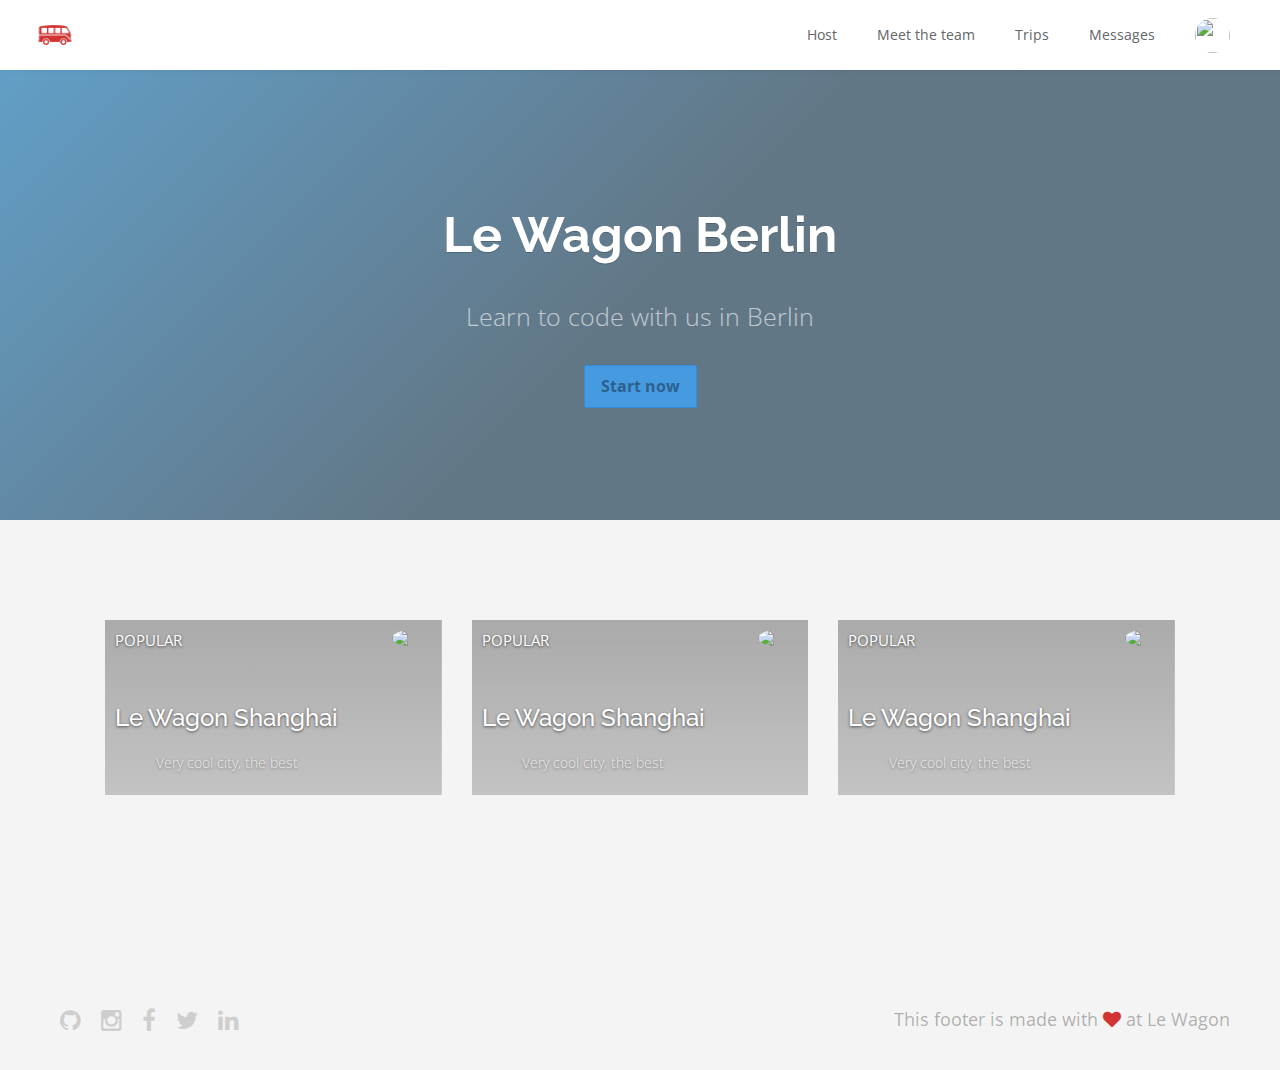
==== commit 06d54c18: "Automated commit at 2017-11-06 18:06:16 UTC by middleman-deploy 2.0.0-alpha" ====
--- a/index.html
+++ b/index.html
@@ -7,20 +7,114 @@
           content="width=device-width, initial-scale=1, shrink-to-fit=no">
     <!-- Use the title from a page's frontmatter if it has one -->
     <title>Le Wagon - Middleman</title>
-    <link href="stylesheets/application-3c48b980.css" rel="stylesheet" />
+    <link href="stylesheets/application-db8f2529.css" rel="stylesheet" />
     <script src="javascripts/application-93de88c9.js"></script>
     <link href="images/favicon-f15af148.png" rel="icon" type="image/png" />
   </head>
   <body>
+    <div class="navbar-wagon">
+  <!-- Logo -->
+  <a href="/" class="navbar-wagon-brand">
+    <img src="images/logo-acc9c0ec.png" alt="logo">
+  </a>
+
+  <!-- Right Navigation -->
+  <div class="navbar-wagon-right hidden-xs hidden-sm">
+
+    <a href="" class="navbar-wagon-item navbar-wagon-link">Host</a>
+    <a href="team.html" class="navbar-wagon-item navbar-wagon-link">Meet the team</a>
+    <a href="" class="navbar-wagon-item navbar-wagon-link">Trips</a>
+    <a href="" class="navbar-wagon-item navbar-wagon-link">Messages</a>
+
+    <!-- Profile picture with dropdown list -->
+    <div class="navbar-wagon-item">
+      <div class="dropdown">
+        <img src="https://kitt.lewagon.com/placeholder/users/ssaunier" class="avatar dropdown-toggle" id="navbar-wagon-menu" data-toggle="dropdown">
+        <ul class="dropdown-menu dropdown-menu-right navbar-wagon-dropdown-menu">
+          <li><a href="#">Profile</a></li>
+          <li><a href="#">Dashboard</a></li>
+          <li><a href="#">Log Out</a></li>
+        </ul>
+      </div>
+    </div>
+  </div>
+
+  <!-- Dropdown appearing on mobile only -->
+  <div class="navbar-wagon-item hidden-md hidden-lg">
+    <div class="dropdown">
+      <i class="fa fa-bars dropdown-toggle" data-toggle="dropdown"></i>
+      <ul class="dropdown-menu dropdown-menu-right navbar-wagon-dropdown-menu">
+        <li><a href="#">Host</a></li>
+        <li><a href="#">Trips</a></li>
+        <li><a href="#">Messagese</a></li>
+      </ul>
+    </div>
+  </div>
+</div>
+
     <div id="home">
-  <div class="home-content">
-    <img src="images/logo-acc9c0ec.png" width="200" alt="Logo" />
-    <p>
-      Middleman is now running!
-    </p>
-    <p class="about">
-      <a href="about.html">More about this template</a>
-    </p>
+<div class="row">
+  <div class="col-xs-12">
+    <div class="banner" style="background-image: linear-gradient(-225deg, rgba(0,101,168,0.6) 0%, rgba(0,36,61,0.6) 50%), url('https://kitt.lewagon.com/placeholder/cities/berlin');">
+          <div class="banner-content">
+            <h1>Le Wagon Berlin</h1>
+            <p>Learn to code with us in Berlin</p>
+            <a class="btn btn-primary btn-lg">Start now</a>
+          </div>
+        </div>
+      </div>
+      <div class="col-xs-12">
+        <div class="card-banner">
+          <div class="row">
+            <div class="col-xs-12 col-sm-6 col-md-4">
+              <div class="card" style="background-image: linear-gradient(rgba(0,0,0,0.3), rgba(0,0,0,0.2)), url('https://kitt.lewagon.com/placeholder/cities/shanghai');">
+                <div class="card-category">Popular</div>
+                <div class="card-description">
+                  <h2>Le Wagon Shanghai</h2>
+                  <p>Very cool city, the best</p>
+                </div>
+                <img class="card-user" src="https://kitt.lewagon.com/placeholder/users/tgenaitay">
+                <a class="card-link" href="#" ></a>
+              </div>
+            </div>
+            <div class="col-xs-12 col-sm-6 col-md-4">
+              <div class="card" style="background-image: linear-gradient(rgba(0,0,0,0.3), rgba(0,0,0,0.2)), url('https://kitt.lewagon.com/placeholder/cities/shanghai');">
+                <div class="card-category">Popular</div>
+                <div class="card-description">
+                  <h2>Le Wagon Shanghai</h2>
+                  <p>Very cool city, the best</p>
+                </div>
+                <img class="card-user" src="https://kitt.lewagon.com/placeholder/users/tgenaitay">
+                <a class="card-link" href="#" ></a>
+              </div>
+            </div>
+            <div class="col-xs-12 col-sm-6 col-md-4">
+              <div class="card" style="background-image: linear-gradient(rgba(0,0,0,0.3), rgba(0,0,0,0.2)), url('https://kitt.lewagon.com/placeholder/cities/shanghai');">
+                <div class="card-category">Popular</div>
+                <div class="card-description">
+                  <h2>Le Wagon Shanghai</h2>
+                  <p>Very cool city, the best</p>
+                </div>
+                <img class="card-user" src="https://kitt.lewagon.com/placeholder/users/tgenaitay">
+                <a class="card-link" href="#" ></a>
+              </div>
+            </div>
+          </div>
+      </div>
+    </div>
+  </div>
+</div>
+
+    <div class="footer">
+  <div class="footer-links">
+    <a href="#"><i class="fa fa-github"></i></a>
+    <a href="#"><i class="fa fa-instagram"></i></a>
+    <a href="#"><i class="fa fa-facebook"></i></a>
+    <a href="#"><i class="fa fa-twitter"></i></a>
+    <a href="#"><i class="fa fa-linkedin"></i></a>
+  </div>
+  <div class="footer-copyright">
+    This footer is made with <i class="fa fa-heart"></i> at Le Wagon
   </div>
 </div>
 
--- a/stylesheets/application-db8f2529.css
+++ b/stylesheets/application-db8f2529.css
@@ -0,0 +1,8 @@
+@import url("https://fonts.googleapis.com/css?family=Open+Sans:400,300,700|Raleway:400,100,300,700,500");/*!
+ * Bootstrap v3.3.7 (http://getbootstrap.com)
+ * Copyright 2011-2016 Twitter, Inc.
+ * Licensed under MIT (https://github.com/twbs/bootstrap/blob/master/LICENSE)
+ *//*! normalize.css v3.0.3 | MIT License | github.com/necolas/normalize.css */html{font-family:sans-serif;-ms-text-size-adjust:100%;-webkit-text-size-adjust:100%}body{margin:0}article,aside,details,figcaption,figure,footer,header,hgroup,main,menu,nav,section,summary{display:block}audio,canvas,progress,video{display:inline-block;vertical-align:baseline}audio:not([controls]){display:none;height:0}[hidden],template{display:none}a{background-color:transparent}a:active,a:hover{outline:0}abbr[title]{border-bottom:1px dotted}b,strong{font-weight:bold}dfn{font-style:italic}h1{font-size:2em;margin:0.67em 0}mark{background:#ff0;color:#000}small{font-size:80%}sub,sup{font-size:75%;line-height:0;position:relative;vertical-align:baseline}sup{top:-0.5em}sub{bottom:-0.25em}img{border:0}svg:not(:root){overflow:hidden}figure{margin:1em 40px}hr{-webkit-box-sizing:content-box;box-sizing:content-box;height:0}pre{overflow:auto}code,kbd,pre,samp{font-family:monospace, monospace;font-size:1em}button,input,optgroup,select,textarea{color:inherit;font:inherit;margin:0}button{overflow:visible}button,select{text-transform:none}button,html input[type="button"],input[type="reset"],input[type="submit"]{-webkit-appearance:button;cursor:pointer}button[disabled],html input[disabled]{cursor:default}button::-moz-focus-inner,input::-moz-focus-inner{border:0;padding:0}input{line-height:normal}input[type="checkbox"],input[type="radio"]{-webkit-box-sizing:border-box;box-sizing:border-box;padding:0}input[type="number"]::-webkit-inner-spin-button,input[type="number"]::-webkit-outer-spin-button{height:auto}input[type="search"]{-webkit-appearance:textfield;-webkit-box-sizing:content-box;box-sizing:content-box}input[type="search"]::-webkit-search-cancel-button,input[type="search"]::-webkit-search-decoration{-webkit-appearance:none}fieldset{border:1px solid #c0c0c0;margin:0 2px;padding:0.35em 0.625em 0.75em}legend{border:0;padding:0}textarea{overflow:auto}optgroup{font-weight:bold}table{border-collapse:collapse;border-spacing:0}td,th{padding:0}/*! Source: https://github.com/h5bp/html5-boilerplate/blob/master/src/css/main.css */@media print{*,*:before,*:after{background:transparent !important;color:#000 !important;-webkit-box-shadow:none !important;box-shadow:none !important;text-shadow:none !important}a,a:visited{text-decoration:underline}a[href]:after{content:" (" attr(href) ")"}abbr[title]:after{content:" (" attr(title) ")"}a[href^="#"]:after,a[href^="javascript:"]:after{content:""}pre,blockquote{border:1px solid #999;page-break-inside:avoid}thead{display:table-header-group}tr,img{page-break-inside:avoid}img{max-width:100% !important}p,h2,h3{orphans:3;widows:3}h2,h3{page-break-after:avoid}.navbar{display:none}.btn>.caret,.dropup>.btn>.caret{border-top-color:#000 !important}.label{border:1px solid #000}.table{border-collapse:collapse !important}.table td,.table th{background-color:#fff !important}.table-bordered th,.table-bordered td{border:1px solid #ddd !important}}@font-face{font-family:'Glyphicons Halflings';src:url("../assets/bootstrap/glyphicons-halflings-regular-86b6f62b.eot");src:url("../assets/bootstrap/glyphicons-halflings-regular-86b6f62b.eot?#iefix") format("embedded-opentype"),url("../assets/bootstrap/glyphicons-halflings-regular-ca35b697.woff2") format("woff2"),url("../assets/bootstrap/glyphicons-halflings-regular-278e49a8.woff") format("woff"),url("../assets/bootstrap/glyphicons-halflings-regular-44bc1850.ttf") format("truetype"),url("../assets/bootstrap/glyphicons-halflings-regular-de51a849.svg#glyphicons_halflingsregular") format("svg")}.glyphicon{position:relative;top:1px;display:inline-block;font-family:'Glyphicons Halflings';font-style:normal;font-weight:normal;line-height:1;-webkit-font-smoothing:antialiased;-moz-osx-font-smoothing:grayscale}.glyphicon-asterisk:before{content:"\002a"}.glyphicon-plus:before{content:"\002b"}.glyphicon-euro:before,.glyphicon-eur:before{content:"\20ac"}.glyphicon-minus:before{content:"\2212"}.glyphicon-cloud:before{content:"\2601"}.glyphicon-envelope:before{content:"\2709"}.glyphicon-pencil:before{content:"\270f"}.glyphicon-glass:before{content:"\e001"}.glyphicon-music:before{content:"\e002"}.glyphicon-search:before{content:"\e003"}.glyphicon-heart:before{content:"\e005"}.glyphicon-star:before{content:"\e006"}.glyphicon-star-empty:before{content:"\e007"}.glyphicon-user:before{content:"\e008"}.glyphicon-film:before{content:"\e009"}.glyphicon-th-large:before{content:"\e010"}.glyphicon-th:before{content:"\e011"}.glyphicon-th-list:before{content:"\e012"}.glyphicon-ok:before{content:"\e013"}.glyphicon-remove:before{content:"\e014"}.glyphicon-zoom-in:before{content:"\e015"}.glyphicon-zoom-out:before{content:"\e016"}.glyphicon-off:before{content:"\e017"}.glyphicon-signal:before{content:"\e018"}.glyphicon-cog:before{content:"\e019"}.glyphicon-trash:before{content:"\e020"}.glyphicon-home:before{content:"\e021"}.glyphicon-file:before{content:"\e022"}.glyphicon-time:before{content:"\e023"}.glyphicon-road:before{content:"\e024"}.glyphicon-download-alt:before{content:"\e025"}.glyphicon-download:before{content:"\e026"}.glyphicon-upload:before{content:"\e027"}.glyphicon-inbox:before{content:"\e028"}.glyphicon-play-circle:before{content:"\e029"}.glyphicon-repeat:before{content:"\e030"}.glyphicon-refresh:before{content:"\e031"}.glyphicon-list-alt:before{content:"\e032"}.glyphicon-lock:before{content:"\e033"}.glyphicon-flag:before{content:"\e034"}.glyphicon-headphones:before{content:"\e035"}.glyphicon-volume-off:before{content:"\e036"}.glyphicon-volume-down:before{content:"\e037"}.glyphicon-volume-up:before{content:"\e038"}.glyphicon-qrcode:before{content:"\e039"}.glyphicon-barcode:before{content:"\e040"}.glyphicon-tag:before{content:"\e041"}.glyphicon-tags:before{content:"\e042"}.glyphicon-book:before{content:"\e043"}.glyphicon-bookmark:before{content:"\e044"}.glyphicon-print:before{content:"\e045"}.glyphicon-camera:before{content:"\e046"}.glyphicon-font:before{content:"\e047"}.glyphicon-bold:before{content:"\e048"}.glyphicon-italic:before{content:"\e049"}.glyphicon-text-height:before{content:"\e050"}.glyphicon-text-width:before{content:"\e051"}.glyphicon-align-left:before{content:"\e052"}.glyphicon-align-center:before{content:"\e053"}.glyphicon-align-right:before{content:"\e054"}.glyphicon-align-justify:before{content:"\e055"}.glyphicon-list:before{content:"\e056"}.glyphicon-indent-left:before{content:"\e057"}.glyphicon-indent-right:before{content:"\e058"}.glyphicon-facetime-video:before{content:"\e059"}.glyphicon-picture:before{content:"\e060"}.glyphicon-map-marker:before{content:"\e062"}.glyphicon-adjust:before{content:"\e063"}.glyphicon-tint:before{content:"\e064"}.glyphicon-edit:before{content:"\e065"}.glyphicon-share:before{content:"\e066"}.glyphicon-check:before{content:"\e067"}.glyphicon-move:before{content:"\e068"}.glyphicon-step-backward:before{content:"\e069"}.glyphicon-fast-backward:before{content:"\e070"}.glyphicon-backward:before{content:"\e071"}.glyphicon-play:before{content:"\e072"}.glyphicon-pause:before{content:"\e073"}.glyphicon-stop:before{content:"\e074"}.glyphicon-forward:before{content:"\e075"}.glyphicon-fast-forward:before{content:"\e076"}.glyphicon-step-forward:before{content:"\e077"}.glyphicon-eject:before{content:"\e078"}.glyphicon-chevron-left:before{content:"\e079"}.glyphicon-chevron-right:before{content:"\e080"}.glyphicon-plus-sign:before{content:"\e081"}.glyphicon-minus-sign:before{content:"\e082"}.glyphicon-remove-sign:before{content:"\e083"}.glyphicon-ok-sign:before{content:"\e084"}.glyphicon-question-sign:before{content:"\e085"}.glyphicon-info-sign:before{content:"\e086"}.glyphicon-screenshot:before{content:"\e087"}.glyphicon-remove-circle:before{content:"\e088"}.glyphicon-ok-circle:before{content:"\e089"}.glyphicon-ban-circle:before{content:"\e090"}.glyphicon-arrow-left:before{content:"\e091"}.glyphicon-arrow-right:before{content:"\e092"}.glyphicon-arrow-up:before{content:"\e093"}.glyphicon-arrow-down:before{content:"\e094"}.glyphicon-share-alt:before{content:"\e095"}.glyphicon-resize-full:before{content:"\e096"}.glyphicon-resize-small:before{content:"\e097"}.glyphicon-exclamation-sign:before{content:"\e101"}.glyphicon-gift:before{content:"\e102"}.glyphicon-leaf:before{content:"\e103"}.glyphicon-fire:before{content:"\e104"}.glyphicon-eye-open:before{content:"\e105"}.glyphicon-eye-close:before{content:"\e106"}.glyphicon-warning-sign:before{content:"\e107"}.glyphicon-plane:before{content:"\e108"}.glyphicon-calendar:before{content:"\e109"}.glyphicon-random:before{content:"\e110"}.glyphicon-comment:before{content:"\e111"}.glyphicon-magnet:before{content:"\e112"}.glyphicon-chevron-up:before{content:"\e113"}.glyphicon-chevron-down:before{content:"\e114"}.glyphicon-retweet:before{content:"\e115"}.glyphicon-shopping-cart:before{content:"\e116"}.glyphicon-folder-close:before{content:"\e117"}.glyphicon-folder-open:before{content:"\e118"}.glyphicon-resize-vertical:before{content:"\e119"}.glyphicon-resize-horizontal:before{content:"\e120"}.glyphicon-hdd:before{content:"\e121"}.glyphicon-bullhorn:before{content:"\e122"}.glyphicon-bell:before{content:"\e123"}.glyphicon-certificate:before{content:"\e124"}.glyphicon-thumbs-up:before{content:"\e125"}.glyphicon-thumbs-down:before{content:"\e126"}.glyphicon-hand-right:before{content:"\e127"}.glyphicon-hand-left:before{content:"\e128"}.glyphicon-hand-up:before{content:"\e129"}.glyphicon-hand-down:before{content:"\e130"}.glyphicon-circle-arrow-right:before{content:"\e131"}.glyphicon-circle-arrow-left:before{content:"\e132"}.glyphicon-circle-arrow-up:before{content:"\e133"}.glyphicon-circle-arrow-down:before{content:"\e134"}.glyphicon-globe:before{content:"\e135"}.glyphicon-wrench:before{content:"\e136"}.glyphicon-tasks:before{content:"\e137"}.glyphicon-filter:before{content:"\e138"}.glyphicon-briefcase:before{content:"\e139"}.glyphicon-fullscreen:before{content:"\e140"}.glyphicon-dashboard:before{content:"\e141"}.glyphicon-paperclip:before{content:"\e142"}.glyphicon-heart-empty:before{content:"\e143"}.glyphicon-link:before{content:"\e144"}.glyphicon-phone:before{content:"\e145"}.glyphicon-pushpin:before{content:"\e146"}.glyphicon-usd:before{content:"\e148"}.glyphicon-gbp:before{content:"\e149"}.glyphicon-sort:before{content:"\e150"}.glyphicon-sort-by-alphabet:before{content:"\e151"}.glyphicon-sort-by-alphabet-alt:before{content:"\e152"}.glyphicon-sort-by-order:before{content:"\e153"}.glyphicon-sort-by-order-alt:before{content:"\e154"}.glyphicon-sort-by-attributes:before{content:"\e155"}.glyphicon-sort-by-attributes-alt:before{content:"\e156"}.glyphicon-unchecked:before{content:"\e157"}.glyphicon-expand:before{content:"\e158"}.glyphicon-collapse-down:before{content:"\e159"}.glyphicon-collapse-up:before{content:"\e160"}.glyphicon-log-in:before{content:"\e161"}.glyphicon-flash:before{content:"\e162"}.glyphicon-log-out:before{content:"\e163"}.glyphicon-new-window:before{content:"\e164"}.glyphicon-record:before{content:"\e165"}.glyphicon-save:before{content:"\e166"}.glyphicon-open:before{content:"\e167"}.glyphicon-saved:before{content:"\e168"}.glyphicon-import:before{content:"\e169"}.glyphicon-export:before{content:"\e170"}.glyphicon-send:before{content:"\e171"}.glyphicon-floppy-disk:before{content:"\e172"}.glyphicon-floppy-saved:before{content:"\e173"}.glyphicon-floppy-remove:before{content:"\e174"}.glyphicon-floppy-save:before{content:"\e175"}.glyphicon-floppy-open:before{content:"\e176"}.glyphicon-credit-card:before{content:"\e177"}.glyphicon-transfer:before{content:"\e178"}.glyphicon-cutlery:before{content:"\e179"}.glyphicon-header:before{content:"\e180"}.glyphicon-compressed:before{content:"\e181"}.glyphicon-earphone:before{content:"\e182"}.glyphicon-phone-alt:before{content:"\e183"}.glyphicon-tower:before{content:"\e184"}.glyphicon-stats:before{content:"\e185"}.glyphicon-sd-video:before{content:"\e186"}.glyphicon-hd-video:before{content:"\e187"}.glyphicon-subtitles:before{content:"\e188"}.glyphicon-sound-stereo:before{content:"\e189"}.glyphicon-sound-dolby:before{content:"\e190"}.glyphicon-sound-5-1:before{content:"\e191"}.glyphicon-sound-6-1:before{content:"\e192"}.glyphicon-sound-7-1:before{content:"\e193"}.glyphicon-copyright-mark:before{content:"\e194"}.glyphicon-registration-mark:before{content:"\e195"}.glyphicon-cloud-download:before{content:"\e197"}.glyphicon-cloud-upload:before{content:"\e198"}.glyphicon-tree-conifer:before{content:"\e199"}.glyphicon-tree-deciduous:before{content:"\e200"}.glyphicon-cd:before{content:"\e201"}.glyphicon-save-file:before{content:"\e202"}.glyphicon-open-file:before{content:"\e203"}.glyphicon-level-up:before{content:"\e204"}.glyphicon-copy:before{content:"\e205"}.glyphicon-paste:before{content:"\e206"}.glyphicon-alert:before{content:"\e209"}.glyphicon-equalizer:before{content:"\e210"}.glyphicon-king:before{content:"\e211"}.glyphicon-queen:before{content:"\e212"}.glyphicon-pawn:before{content:"\e213"}.glyphicon-bishop:before{content:"\e214"}.glyphicon-knight:before{content:"\e215"}.glyphicon-baby-formula:before{content:"\e216"}.glyphicon-tent:before{content:"\26fa"}.glyphicon-blackboard:before{content:"\e218"}.glyphicon-bed:before{content:"\e219"}.glyphicon-apple:before{content:"\f8ff"}.glyphicon-erase:before{content:"\e221"}.glyphicon-hourglass:before{content:"\231b"}.glyphicon-lamp:before{content:"\e223"}.glyphicon-duplicate:before{content:"\e224"}.glyphicon-piggy-bank:before{content:"\e225"}.glyphicon-scissors:before{content:"\e226"}.glyphicon-bitcoin:before{content:"\e227"}.glyphicon-btc:before{content:"\e227"}.glyphicon-xbt:before{content:"\e227"}.glyphicon-yen:before{content:"\00a5"}.glyphicon-jpy:before{content:"\00a5"}.glyphicon-ruble:before{content:"\20bd"}.glyphicon-rub:before{content:"\20bd"}.glyphicon-scale:before{content:"\e230"}.glyphicon-ice-lolly:before{content:"\e231"}.glyphicon-ice-lolly-tasted:before{content:"\e232"}.glyphicon-education:before{content:"\e233"}.glyphicon-option-horizontal:before{content:"\e234"}.glyphicon-option-vertical:before{content:"\e235"}.glyphicon-menu-hamburger:before{content:"\e236"}.glyphicon-modal-window:before{content:"\e237"}.glyphicon-oil:before{content:"\e238"}.glyphicon-grain:before{content:"\e239"}.glyphicon-sunglasses:before{content:"\e240"}.glyphicon-text-size:before{content:"\e241"}.glyphicon-text-color:before{content:"\e242"}.glyphicon-text-background:before{content:"\e243"}.glyphicon-object-align-top:before{content:"\e244"}.glyphicon-object-align-bottom:before{content:"\e245"}.glyphicon-object-align-horizontal:before{content:"\e246"}.glyphicon-object-align-left:before{content:"\e247"}.glyphicon-object-align-vertical:before{content:"\e248"}.glyphicon-object-align-right:before{content:"\e249"}.glyphicon-triangle-right:before{content:"\e250"}.glyphicon-triangle-left:before{content:"\e251"}.glyphicon-triangle-bottom:before{content:"\e252"}.glyphicon-triangle-top:before{content:"\e253"}.glyphicon-console:before{content:"\e254"}.glyphicon-superscript:before{content:"\e255"}.glyphicon-subscript:before{content:"\e256"}.glyphicon-menu-left:before{content:"\e257"}.glyphicon-menu-right:before{content:"\e258"}.glyphicon-menu-down:before{content:"\e259"}.glyphicon-menu-up:before{content:"\e260"}*{-webkit-box-sizing:border-box;box-sizing:border-box}*:before,*:after{-webkit-box-sizing:border-box;box-sizing:border-box}html{font-size:10px;-webkit-tap-highlight-color:transparent}body{font-family:"Open Sans", "Helvetica", "sans-serif";font-size:18px;line-height:1.42857143;color:#333333;background-color:#F4F4F4}input,button,select,textarea{font-family:inherit;font-size:inherit;line-height:inherit}a{color:#469AE0;text-decoration:none}a:hover,a:focus{color:#1f74ba;text-decoration:underline}a:focus{outline:5px auto -webkit-focus-ring-color;outline-offset:-2px}figure{margin:0}img{vertical-align:middle}.img-responsive{display:block;max-width:100%;height:auto}.img-rounded{border-radius:2px}.img-thumbnail{padding:4px;line-height:1.42857143;background-color:#F4F4F4;border:1px solid #ddd;border-radius:2px;-webkit-transition:all 0.2s ease-in-out;transition:all 0.2s ease-in-out;display:inline-block;max-width:100%;height:auto}.img-circle{border-radius:50%}hr{margin-top:25px;margin-bottom:25px;border:0;border-top:1px solid #eeeeee}.sr-only{position:absolute;width:1px;height:1px;margin:-1px;padding:0;overflow:hidden;clip:rect(0, 0, 0, 0);border:0}.sr-only-focusable:active,.sr-only-focusable:focus{position:static;width:auto;height:auto;margin:0;overflow:visible;clip:auto}[role="button"]{cursor:pointer}h1,h2,h3,h4,h5,h6,.h1,.h2,.h3,.h4,.h5,.h6{font-family:"Raleway", "Helvetica", "sans-serif";font-weight:500;line-height:1.1;color:inherit}h1 small,h1 .small,h2 small,h2 .small,h3 small,h3 .small,h4 small,h4 .small,h5 small,h5 .small,h6 small,h6 .small,.h1 small,.h1 .small,.h2 small,.h2 .small,.h3 small,.h3 .small,.h4 small,.h4 .small,.h5 small,.h5 .small,.h6 small,.h6 .small{font-weight:normal;line-height:1;color:#777777}h1,.h1,h2,.h2,h3,.h3{margin-top:25px;margin-bottom:12.5px}h1 small,h1 .small,.h1 small,.h1 .small,h2 small,h2 .small,.h2 small,.h2 .small,h3 small,h3 .small,.h3 small,.h3 .small{font-size:65%}h4,.h4,h5,.h5,h6,.h6{margin-top:12.5px;margin-bottom:12.5px}h4 small,h4 .small,.h4 small,.h4 .small,h5 small,h5 .small,.h5 small,.h5 .small,h6 small,h6 .small,.h6 small,.h6 .small{font-size:75%}h1,.h1{font-size:46px}h2,.h2{font-size:38px}h3,.h3{font-size:31px}h4,.h4{font-size:23px}h5,.h5{font-size:18px}h6,.h6{font-size:16px}p{margin:0 0 12.5px}.lead{margin-bottom:25px;font-size:20px;font-weight:300;line-height:1.4}@media (min-width: 768px){.lead{font-size:27px}}small,.small{font-size:88%}mark,.mark{background-color:#fcf8e3;padding:.2em}.text-left{text-align:left}.text-right{text-align:right}.text-center{text-align:center}.text-justify{text-align:justify}.text-nowrap{white-space:nowrap}.text-lowercase{text-transform:lowercase}.text-uppercase,.initialism{text-transform:uppercase}.text-capitalize{text-transform:capitalize}.text-muted{color:#777777}.text-primary{color:#469AE0}a.text-primary:hover,a.text-primary:focus{color:#2381d0}.text-success{color:#3c763d}a.text-success:hover,a.text-success:focus{color:#2b542c}.text-info{color:#31708f}a.text-info:hover,a.text-info:focus{color:#245269}.text-warning{color:#8a6d3b}a.text-warning:hover,a.text-warning:focus{color:#66512c}.text-danger{color:#a94442}a.text-danger:hover,a.text-danger:focus{color:#843534}.bg-primary{color:#fff}.bg-primary{background-color:#469AE0}a.bg-primary:hover,a.bg-primary:focus{background-color:#2381d0}.bg-success{background-color:#dff0d8}a.bg-success:hover,a.bg-success:focus{background-color:#c1e2b3}.bg-info{background-color:#d9edf7}a.bg-info:hover,a.bg-info:focus{background-color:#afd9ee}.bg-warning{background-color:#fcf8e3}a.bg-warning:hover,a.bg-warning:focus{background-color:#f7ecb5}.bg-danger{background-color:#f2dede}a.bg-danger:hover,a.bg-danger:focus{background-color:#e4b9b9}.page-header{padding-bottom:11.5px;margin:50px 0 25px;border-bottom:1px solid #eeeeee}ul,ol{margin-top:0;margin-bottom:12.5px}ul ul,ul ol,ol ul,ol ol{margin-bottom:0}.list-unstyled{padding-left:0;list-style:none}.list-inline{padding-left:0;list-style:none;margin-left:-5px}.list-inline>li{display:inline-block;padding-left:5px;padding-right:5px}dl{margin-top:0;margin-bottom:25px}dt,dd{line-height:1.42857143}dt{font-weight:bold}dd{margin-left:0}.dl-horizontal dd:before,.dl-horizontal dd:after{content:" ";display:table}.dl-horizontal dd:after{clear:both}@media (min-width: 768px){.dl-horizontal dt{float:left;width:160px;clear:left;text-align:right;overflow:hidden;text-overflow:ellipsis;white-space:nowrap}.dl-horizontal dd{margin-left:180px}}abbr[title],abbr[data-original-title]{cursor:help;border-bottom:1px dotted #777777}.initialism{font-size:90%}blockquote{padding:12.5px 25px;margin:0 0 25px;font-size:22.5px;border-left:5px solid #eeeeee}blockquote p:last-child,blockquote ul:last-child,blockquote ol:last-child{margin-bottom:0}blockquote footer,blockquote small,blockquote .small{display:block;font-size:80%;line-height:1.42857143;color:#777777}blockquote footer:before,blockquote small:before,blockquote .small:before{content:'\2014 \00A0'}.blockquote-reverse,blockquote.pull-right{padding-right:15px;padding-left:0;border-right:5px solid #eeeeee;border-left:0;text-align:right}.blockquote-reverse footer:before,.blockquote-reverse small:before,.blockquote-reverse .small:before,blockquote.pull-right footer:before,blockquote.pull-right small:before,blockquote.pull-right .small:before{content:''}.blockquote-reverse footer:after,.blockquote-reverse small:after,.blockquote-reverse .small:after,blockquote.pull-right footer:after,blockquote.pull-right small:after,blockquote.pull-right .small:after{content:'\00A0 \2014'}address{margin-bottom:25px;font-style:normal;line-height:1.42857143}code,kbd,pre,samp{font-family:Menlo, Monaco, Consolas, "Courier New", monospace}code{padding:2px 4px;font-size:90%;color:#c7254e;background-color:#f9f2f4;border-radius:2px}kbd{padding:2px 4px;font-size:90%;color:#fff;background-color:#333;border-radius:2px;-webkit-box-shadow:inset 0 -1px 0 rgba(0,0,0,0.25);box-shadow:inset 0 -1px 0 rgba(0,0,0,0.25)}kbd kbd{padding:0;font-size:100%;font-weight:bold;-webkit-box-shadow:none;box-shadow:none}pre{display:block;padding:12px;margin:0 0 12.5px;font-size:17px;line-height:1.42857143;word-break:break-all;word-wrap:break-word;color:#333333;background-color:#f5f5f5;border:1px solid #ccc;border-radius:2px}pre code{padding:0;font-size:inherit;color:inherit;white-space:pre-wrap;background-color:transparent;border-radius:0}.pre-scrollable{max-height:340px;overflow-y:scroll}.container{margin-right:auto;margin-left:auto;padding-left:15px;padding-right:15px}.container:before,.container:after{content:" ";display:table}.container:after{clear:both}@media (min-width: 768px){.container{width:750px}}@media (min-width: 992px){.container{width:970px}}@media (min-width: 1200px){.container{width:1170px}}.container-fluid{margin-right:auto;margin-left:auto;padding-left:15px;padding-right:15px}.container-fluid:before,.container-fluid:after{content:" ";display:table}.container-fluid:after{clear:both}.row{margin-left:-15px;margin-right:-15px}.row:before,.row:after{content:" ";display:table}.row:after{clear:both}.col-xs-1,.col-sm-1,.col-md-1,.col-lg-1,.col-xs-2,.col-sm-2,.col-md-2,.col-lg-2,.col-xs-3,.col-sm-3,.col-md-3,.col-lg-3,.col-xs-4,.col-sm-4,.col-md-4,.col-lg-4,.col-xs-5,.col-sm-5,.col-md-5,.col-lg-5,.col-xs-6,.col-sm-6,.col-md-6,.col-lg-6,.col-xs-7,.col-sm-7,.col-md-7,.col-lg-7,.col-xs-8,.col-sm-8,.col-md-8,.col-lg-8,.col-xs-9,.col-sm-9,.col-md-9,.col-lg-9,.col-xs-10,.col-sm-10,.col-md-10,.col-lg-10,.col-xs-11,.col-sm-11,.col-md-11,.col-lg-11,.col-xs-12,.col-sm-12,.col-md-12,.col-lg-12{position:relative;min-height:1px;padding-left:15px;padding-right:15px}.col-xs-1,.col-xs-2,.col-xs-3,.col-xs-4,.col-xs-5,.col-xs-6,.col-xs-7,.col-xs-8,.col-xs-9,.col-xs-10,.col-xs-11,.col-xs-12{float:left}.col-xs-1{width:8.33333333%}.col-xs-2{width:16.66666667%}.col-xs-3{width:25%}.col-xs-4{width:33.33333333%}.col-xs-5{width:41.66666667%}.col-xs-6{width:50%}.col-xs-7{width:58.33333333%}.col-xs-8{width:66.66666667%}.col-xs-9{width:75%}.col-xs-10{width:83.33333333%}.col-xs-11{width:91.66666667%}.col-xs-12{width:100%}.col-xs-pull-0{right:auto}.col-xs-pull-1{right:8.33333333%}.col-xs-pull-2{right:16.66666667%}.col-xs-pull-3{right:25%}.col-xs-pull-4{right:33.33333333%}.col-xs-pull-5{right:41.66666667%}.col-xs-pull-6{right:50%}.col-xs-pull-7{right:58.33333333%}.col-xs-pull-8{right:66.66666667%}.col-xs-pull-9{right:75%}.col-xs-pull-10{right:83.33333333%}.col-xs-pull-11{right:91.66666667%}.col-xs-pull-12{right:100%}.col-xs-push-0{left:auto}.col-xs-push-1{left:8.33333333%}.col-xs-push-2{left:16.66666667%}.col-xs-push-3{left:25%}.col-xs-push-4{left:33.33333333%}.col-xs-push-5{left:41.66666667%}.col-xs-push-6{left:50%}.col-xs-push-7{left:58.33333333%}.col-xs-push-8{left:66.66666667%}.col-xs-push-9{left:75%}.col-xs-push-10{left:83.33333333%}.col-xs-push-11{left:91.66666667%}.col-xs-push-12{left:100%}.col-xs-offset-0{margin-left:0%}.col-xs-offset-1{margin-left:8.33333333%}.col-xs-offset-2{margin-left:16.66666667%}.col-xs-offset-3{margin-left:25%}.col-xs-offset-4{margin-left:33.33333333%}.col-xs-offset-5{margin-left:41.66666667%}.col-xs-offset-6{margin-left:50%}.col-xs-offset-7{margin-left:58.33333333%}.col-xs-offset-8{margin-left:66.66666667%}.col-xs-offset-9{margin-left:75%}.col-xs-offset-10{margin-left:83.33333333%}.col-xs-offset-11{margin-left:91.66666667%}.col-xs-offset-12{margin-left:100%}@media (min-width: 768px){.col-sm-1,.col-sm-2,.col-sm-3,.col-sm-4,.col-sm-5,.col-sm-6,.col-sm-7,.col-sm-8,.col-sm-9,.col-sm-10,.col-sm-11,.col-sm-12{float:left}.col-sm-1{width:8.33333333%}.col-sm-2{width:16.66666667%}.col-sm-3{width:25%}.col-sm-4{width:33.33333333%}.col-sm-5{width:41.66666667%}.col-sm-6{width:50%}.col-sm-7{width:58.33333333%}.col-sm-8{width:66.66666667%}.col-sm-9{width:75%}.col-sm-10{width:83.33333333%}.col-sm-11{width:91.66666667%}.col-sm-12{width:100%}.col-sm-pull-0{right:auto}.col-sm-pull-1{right:8.33333333%}.col-sm-pull-2{right:16.66666667%}.col-sm-pull-3{right:25%}.col-sm-pull-4{right:33.33333333%}.col-sm-pull-5{right:41.66666667%}.col-sm-pull-6{right:50%}.col-sm-pull-7{right:58.33333333%}.col-sm-pull-8{right:66.66666667%}.col-sm-pull-9{right:75%}.col-sm-pull-10{right:83.33333333%}.col-sm-pull-11{right:91.66666667%}.col-sm-pull-12{right:100%}.col-sm-push-0{left:auto}.col-sm-push-1{left:8.33333333%}.col-sm-push-2{left:16.66666667%}.col-sm-push-3{left:25%}.col-sm-push-4{left:33.33333333%}.col-sm-push-5{left:41.66666667%}.col-sm-push-6{left:50%}.col-sm-push-7{left:58.33333333%}.col-sm-push-8{left:66.66666667%}.col-sm-push-9{left:75%}.col-sm-push-10{left:83.33333333%}.col-sm-push-11{left:91.66666667%}.col-sm-push-12{left:100%}.col-sm-offset-0{margin-left:0%}.col-sm-offset-1{margin-left:8.33333333%}.col-sm-offset-2{margin-left:16.66666667%}.col-sm-offset-3{margin-left:25%}.col-sm-offset-4{margin-left:33.33333333%}.col-sm-offset-5{margin-left:41.66666667%}.col-sm-offset-6{margin-left:50%}.col-sm-offset-7{margin-left:58.33333333%}.col-sm-offset-8{margin-left:66.66666667%}.col-sm-offset-9{margin-left:75%}.col-sm-offset-10{margin-left:83.33333333%}.col-sm-offset-11{margin-left:91.66666667%}.col-sm-offset-12{margin-left:100%}}@media (min-width: 992px){.col-md-1,.col-md-2,.col-md-3,.col-md-4,.col-md-5,.col-md-6,.col-md-7,.col-md-8,.col-md-9,.col-md-10,.col-md-11,.col-md-12{float:left}.col-md-1{width:8.33333333%}.col-md-2{width:16.66666667%}.col-md-3{width:25%}.col-md-4{width:33.33333333%}.col-md-5{width:41.66666667%}.col-md-6{width:50%}.col-md-7{width:58.33333333%}.col-md-8{width:66.66666667%}.col-md-9{width:75%}.col-md-10{width:83.33333333%}.col-md-11{width:91.66666667%}.col-md-12{width:100%}.col-md-pull-0{right:auto}.col-md-pull-1{right:8.33333333%}.col-md-pull-2{right:16.66666667%}.col-md-pull-3{right:25%}.col-md-pull-4{right:33.33333333%}.col-md-pull-5{right:41.66666667%}.col-md-pull-6{right:50%}.col-md-pull-7{right:58.33333333%}.col-md-pull-8{right:66.66666667%}.col-md-pull-9{right:75%}.col-md-pull-10{right:83.33333333%}.col-md-pull-11{right:91.66666667%}.col-md-pull-12{right:100%}.col-md-push-0{left:auto}.col-md-push-1{left:8.33333333%}.col-md-push-2{left:16.66666667%}.col-md-push-3{left:25%}.col-md-push-4{left:33.33333333%}.col-md-push-5{left:41.66666667%}.col-md-push-6{left:50%}.col-md-push-7{left:58.33333333%}.col-md-push-8{left:66.66666667%}.col-md-push-9{left:75%}.col-md-push-10{left:83.33333333%}.col-md-push-11{left:91.66666667%}.col-md-push-12{left:100%}.col-md-offset-0{margin-left:0%}.col-md-offset-1{margin-left:8.33333333%}.col-md-offset-2{margin-left:16.66666667%}.col-md-offset-3{margin-left:25%}.col-md-offset-4{margin-left:33.33333333%}.col-md-offset-5{margin-left:41.66666667%}.col-md-offset-6{margin-left:50%}.col-md-offset-7{margin-left:58.33333333%}.col-md-offset-8{margin-left:66.66666667%}.col-md-offset-9{margin-left:75%}.col-md-offset-10{margin-left:83.33333333%}.col-md-offset-11{margin-left:91.66666667%}.col-md-offset-12{margin-left:100%}}@media (min-width: 1200px){.col-lg-1,.col-lg-2,.col-lg-3,.col-lg-4,.col-lg-5,.col-lg-6,.col-lg-7,.col-lg-8,.col-lg-9,.col-lg-10,.col-lg-11,.col-lg-12{float:left}.col-lg-1{width:8.33333333%}.col-lg-2{width:16.66666667%}.col-lg-3{width:25%}.col-lg-4{width:33.33333333%}.col-lg-5{width:41.66666667%}.col-lg-6{width:50%}.col-lg-7{width:58.33333333%}.col-lg-8{width:66.66666667%}.col-lg-9{width:75%}.col-lg-10{width:83.33333333%}.col-lg-11{width:91.66666667%}.col-lg-12{width:100%}.col-lg-pull-0{right:auto}.col-lg-pull-1{right:8.33333333%}.col-lg-pull-2{right:16.66666667%}.col-lg-pull-3{right:25%}.col-lg-pull-4{right:33.33333333%}.col-lg-pull-5{right:41.66666667%}.col-lg-pull-6{right:50%}.col-lg-pull-7{right:58.33333333%}.col-lg-pull-8{right:66.66666667%}.col-lg-pull-9{right:75%}.col-lg-pull-10{right:83.33333333%}.col-lg-pull-11{right:91.66666667%}.col-lg-pull-12{right:100%}.col-lg-push-0{left:auto}.col-lg-push-1{left:8.33333333%}.col-lg-push-2{left:16.66666667%}.col-lg-push-3{left:25%}.col-lg-push-4{left:33.33333333%}.col-lg-push-5{left:41.66666667%}.col-lg-push-6{left:50%}.col-lg-push-7{left:58.33333333%}.col-lg-push-8{left:66.66666667%}.col-lg-push-9{left:75%}.col-lg-push-10{left:83.33333333%}.col-lg-push-11{left:91.66666667%}.col-lg-push-12{left:100%}.col-lg-offset-0{margin-left:0%}.col-lg-offset-1{margin-left:8.33333333%}.col-lg-offset-2{margin-left:16.66666667%}.col-lg-offset-3{margin-left:25%}.col-lg-offset-4{margin-left:33.33333333%}.col-lg-offset-5{margin-left:41.66666667%}.col-lg-offset-6{margin-left:50%}.col-lg-offset-7{margin-left:58.33333333%}.col-lg-offset-8{margin-left:66.66666667%}.col-lg-offset-9{margin-left:75%}.col-lg-offset-10{margin-left:83.33333333%}.col-lg-offset-11{margin-left:91.66666667%}.col-lg-offset-12{margin-left:100%}}table{background-color:transparent}caption{padding-top:8px;padding-bottom:8px;color:#777777;text-align:left}th{text-align:left}.table{width:100%;max-width:100%;margin-bottom:25px}.table>thead>tr>th,.table>thead>tr>td,.table>tbody>tr>th,.table>tbody>tr>td,.table>tfoot>tr>th,.table>tfoot>tr>td{padding:8px;line-height:1.42857143;vertical-align:top;border-top:1px solid #ddd}.table>thead>tr>th{vertical-align:bottom;border-bottom:2px solid #ddd}.table>caption+thead>tr:first-child>th,.table>caption+thead>tr:first-child>td,.table>colgroup+thead>tr:first-child>th,.table>colgroup+thead>tr:first-child>td,.table>thead:first-child>tr:first-child>th,.table>thead:first-child>tr:first-child>td{border-top:0}.table>tbody+tbody{border-top:2px solid #ddd}.table .table{background-color:#F4F4F4}.table-condensed>thead>tr>th,.table-condensed>thead>tr>td,.table-condensed>tbody>tr>th,.table-condensed>tbody>tr>td,.table-condensed>tfoot>tr>th,.table-condensed>tfoot>tr>td{padding:5px}.table-bordered{border:1px solid #ddd}.table-bordered>thead>tr>th,.table-bordered>thead>tr>td,.table-bordered>tbody>tr>th,.table-bordered>tbody>tr>td,.table-bordered>tfoot>tr>th,.table-bordered>tfoot>tr>td{border:1px solid #ddd}.table-bordered>thead>tr>th,.table-bordered>thead>tr>td{border-bottom-width:2px}.table-striped>tbody>tr:nth-of-type(odd){background-color:#f9f9f9}.table-hover>tbody>tr:hover{background-color:#f5f5f5}table col[class*="col-"]{position:static;float:none;display:table-column}table td[class*="col-"],table th[class*="col-"]{position:static;float:none;display:table-cell}.table>thead>tr>td.active,.table>thead>tr>th.active,.table>thead>tr.active>td,.table>thead>tr.active>th,.table>tbody>tr>td.active,.table>tbody>tr>th.active,.table>tbody>tr.active>td,.table>tbody>tr.active>th,.table>tfoot>tr>td.active,.table>tfoot>tr>th.active,.table>tfoot>tr.active>td,.table>tfoot>tr.active>th{background-color:#f5f5f5}.table-hover>tbody>tr>td.active:hover,.table-hover>tbody>tr>th.active:hover,.table-hover>tbody>tr.active:hover>td,.table-hover>tbody>tr:hover>.active,.table-hover>tbody>tr.active:hover>th{background-color:#e8e8e8}.table>thead>tr>td.success,.table>thead>tr>th.success,.table>thead>tr.success>td,.table>thead>tr.success>th,.table>tbody>tr>td.success,.table>tbody>tr>th.success,.table>tbody>tr.success>td,.table>tbody>tr.success>th,.table>tfoot>tr>td.success,.table>tfoot>tr>th.success,.table>tfoot>tr.success>td,.table>tfoot>tr.success>th{background-color:#dff0d8}.table-hover>tbody>tr>td.success:hover,.table-hover>tbody>tr>th.success:hover,.table-hover>tbody>tr.success:hover>td,.table-hover>tbody>tr:hover>.success,.table-hover>tbody>tr.success:hover>th{background-color:#d0e9c6}.table>thead>tr>td.info,.table>thead>tr>th.info,.table>thead>tr.info>td,.table>thead>tr.info>th,.table>tbody>tr>td.info,.table>tbody>tr>th.info,.table>tbody>tr.info>td,.table>tbody>tr.info>th,.table>tfoot>tr>td.info,.table>tfoot>tr>th.info,.table>tfoot>tr.info>td,.table>tfoot>tr.info>th{background-color:#d9edf7}.table-hover>tbody>tr>td.info:hover,.table-hover>tbody>tr>th.info:hover,.table-hover>tbody>tr.info:hover>td,.table-hover>tbody>tr:hover>.info,.table-hover>tbody>tr.info:hover>th{background-color:#c4e3f3}.table>thead>tr>td.warning,.table>thead>tr>th.warning,.table>thead>tr.warning>td,.table>thead>tr.warning>th,.table>tbody>tr>td.warning,.table>tbody>tr>th.warning,.table>tbody>tr.warning>td,.table>tbody>tr.warning>th,.table>tfoot>tr>td.warning,.table>tfoot>tr>th.warning,.table>tfoot>tr.warning>td,.table>tfoot>tr.warning>th{background-color:#fcf8e3}.table-hover>tbody>tr>td.warning:hover,.table-hover>tbody>tr>th.warning:hover,.table-hover>tbody>tr.warning:hover>td,.table-hover>tbody>tr:hover>.warning,.table-hover>tbody>tr.warning:hover>th{background-color:#faf2cc}.table>thead>tr>td.danger,.table>thead>tr>th.danger,.table>thead>tr.danger>td,.table>thead>tr.danger>th,.table>tbody>tr>td.danger,.table>tbody>tr>th.danger,.table>tbody>tr.danger>td,.table>tbody>tr.danger>th,.table>tfoot>tr>td.danger,.table>tfoot>tr>th.danger,.table>tfoot>tr.danger>td,.table>tfoot>tr.danger>th{background-color:#f2dede}.table-hover>tbody>tr>td.danger:hover,.table-hover>tbody>tr>th.danger:hover,.table-hover>tbody>tr.danger:hover>td,.table-hover>tbody>tr:hover>.danger,.table-hover>tbody>tr.danger:hover>th{background-color:#ebcccc}.table-responsive{overflow-x:auto;min-height:0.01%}@media screen and (max-width: 767px){.table-responsive{width:100%;margin-bottom:18.75px;overflow-y:hidden;-ms-overflow-style:-ms-autohiding-scrollbar;border:1px solid #ddd}.table-responsive>.table{margin-bottom:0}.table-responsive>.table>thead>tr>th,.table-responsive>.table>thead>tr>td,.table-responsive>.table>tbody>tr>th,.table-responsive>.table>tbody>tr>td,.table-responsive>.table>tfoot>tr>th,.table-responsive>.table>tfoot>tr>td{white-space:nowrap}.table-responsive>.table-bordered{border:0}.table-responsive>.table-bordered>thead>tr>th:first-child,.table-responsive>.table-bordered>thead>tr>td:first-child,.table-responsive>.table-bordered>tbody>tr>th:first-child,.table-responsive>.table-bordered>tbody>tr>td:first-child,.table-responsive>.table-bordered>tfoot>tr>th:first-child,.table-responsive>.table-bordered>tfoot>tr>td:first-child{border-left:0}.table-responsive>.table-bordered>thead>tr>th:last-child,.table-responsive>.table-bordered>thead>tr>td:last-child,.table-responsive>.table-bordered>tbody>tr>th:last-child,.table-responsive>.table-bordered>tbody>tr>td:last-child,.table-responsive>.table-bordered>tfoot>tr>th:last-child,.table-responsive>.table-bordered>tfoot>tr>td:last-child{border-right:0}.table-responsive>.table-bordered>tbody>tr:last-child>th,.table-responsive>.table-bordered>tbody>tr:last-child>td,.table-responsive>.table-bordered>tfoot>tr:last-child>th,.table-responsive>.table-bordered>tfoot>tr:last-child>td{border-bottom:0}}fieldset{padding:0;margin:0;border:0;min-width:0}legend{display:block;width:100%;padding:0;margin-bottom:25px;font-size:27px;line-height:inherit;color:#333333;border:0;border-bottom:1px solid #e5e5e5}label{display:inline-block;max-width:100%;margin-bottom:5px;font-weight:bold}input[type="search"]{-webkit-box-sizing:border-box;box-sizing:border-box}input[type="radio"],input[type="checkbox"]{margin:4px 0 0;margin-top:1px \9;line-height:normal}input[type="file"]{display:block}input[type="range"]{display:block;width:100%}select[multiple],select[size]{height:auto}input[type="file"]:focus,input[type="radio"]:focus,input[type="checkbox"]:focus{outline:5px auto -webkit-focus-ring-color;outline-offset:-2px}output{display:block;padding-top:7px;font-size:18px;line-height:1.42857143;color:#000000}.form-control{display:block;width:100%;height:39px;padding:6px 12px;font-size:18px;line-height:1.42857143;color:#000000;background-color:#fff;background-image:none;border:1px solid #ccc;border-radius:2px;-webkit-box-shadow:inset 0 1px 1px rgba(0,0,0,0.075);box-shadow:inset 0 1px 1px rgba(0,0,0,0.075);-webkit-transition:border-color ease-in-out 0.15s, box-shadow ease-in-out 0.15s;-webkit-transition:border-color ease-in-out 0.15s, -webkit-box-shadow ease-in-out 0.15s;transition:border-color ease-in-out 0.15s, -webkit-box-shadow ease-in-out 0.15s;transition:border-color ease-in-out 0.15s, box-shadow ease-in-out 0.15s;transition:border-color ease-in-out 0.15s, box-shadow ease-in-out 0.15s, -webkit-box-shadow ease-in-out 0.15s}.form-control:focus{border-color:#66afe9;outline:0;-webkit-box-shadow:inset 0 1px 1px rgba(0,0,0,0.075),0 0 8px rgba(102,175,233,0.6);box-shadow:inset 0 1px 1px rgba(0,0,0,0.075),0 0 8px rgba(102,175,233,0.6)}.form-control::-moz-placeholder{color:#999;opacity:1}.form-control:-ms-input-placeholder{color:#999}.form-control::-webkit-input-placeholder{color:#999}.form-control::-ms-expand{border:0;background-color:transparent}.form-control[disabled],.form-control[readonly],fieldset[disabled] .form-control{background-color:#eeeeee;opacity:1}.form-control[disabled],fieldset[disabled] .form-control{cursor:not-allowed}textarea.form-control{height:auto}input[type="search"]{-webkit-appearance:none}@media screen and (-webkit-min-device-pixel-ratio: 0){input[type="date"].form-control,input[type="time"].form-control,input[type="datetime-local"].form-control,input[type="month"].form-control{line-height:39px}input[type="date"].input-sm,.input-group-sm>input[type="date"].form-control,.input-group-sm>input[type="date"].input-group-addon,.input-group-sm>.input-group-btn>input[type="date"].btn,.input-group-sm input[type="date"],input[type="time"].input-sm,.input-group-sm>input[type="time"].form-control,.input-group-sm>input[type="time"].input-group-addon,.input-group-sm>.input-group-btn>input[type="time"].btn,.input-group-sm input[type="time"],input[type="datetime-local"].input-sm,.input-group-sm>input[type="datetime-local"].form-control,.input-group-sm>input[type="datetime-local"].input-group-addon,.input-group-sm>.input-group-btn>input[type="datetime-local"].btn,.input-group-sm input[type="datetime-local"],input[type="month"].input-sm,.input-group-sm>input[type="month"].form-control,.input-group-sm>input[type="month"].input-group-addon,.input-group-sm>.input-group-btn>input[type="month"].btn,.input-group-sm input[type="month"]{line-height:36px}input[type="date"].input-lg,.input-group-lg>input[type="date"].form-control,.input-group-lg>input[type="date"].input-group-addon,.input-group-lg>.input-group-btn>input[type="date"].btn,.input-group-lg input[type="date"],input[type="time"].input-lg,.input-group-lg>input[type="time"].form-control,.input-group-lg>input[type="time"].input-group-addon,.input-group-lg>.input-group-btn>input[type="time"].btn,.input-group-lg input[type="time"],input[type="datetime-local"].input-lg,.input-group-lg>input[type="datetime-local"].form-control,.input-group-lg>input[type="datetime-local"].input-group-addon,.input-group-lg>.input-group-btn>input[type="datetime-local"].btn,.input-group-lg input[type="datetime-local"],input[type="month"].input-lg,.input-group-lg>input[type="month"].form-control,.input-group-lg>input[type="month"].input-group-addon,.input-group-lg>.input-group-btn>input[type="month"].btn,.input-group-lg input[type="month"]{line-height:53px}}.form-group{margin-bottom:15px}.radio,.checkbox{position:relative;display:block;margin-top:10px;margin-bottom:10px}.radio label,.checkbox label{min-height:25px;padding-left:20px;margin-bottom:0;font-weight:normal;cursor:pointer}.radio input[type="radio"],.radio-inline input[type="radio"],.checkbox input[type="checkbox"],.checkbox-inline input[type="checkbox"]{position:absolute;margin-left:-20px;margin-top:4px \9}.radio+.radio,.checkbox+.checkbox{margin-top:-5px}.radio-inline,.checkbox-inline{position:relative;display:inline-block;padding-left:20px;margin-bottom:0;vertical-align:middle;font-weight:normal;cursor:pointer}.radio-inline+.radio-inline,.checkbox-inline+.checkbox-inline{margin-top:0;margin-left:10px}input[type="radio"][disabled],input[type="radio"].disabled,fieldset[disabled] input[type="radio"],input[type="checkbox"][disabled],input[type="checkbox"].disabled,fieldset[disabled] input[type="checkbox"]{cursor:not-allowed}.radio-inline.disabled,fieldset[disabled] .radio-inline,.checkbox-inline.disabled,fieldset[disabled] .checkbox-inline{cursor:not-allowed}.radio.disabled label,fieldset[disabled] .radio label,.checkbox.disabled label,fieldset[disabled] .checkbox label{cursor:not-allowed}.form-control-static{padding-top:7px;padding-bottom:7px;margin-bottom:0;min-height:43px}.form-control-static.input-lg,.input-group-lg>.form-control-static.form-control,.input-group-lg>.form-control-static.input-group-addon,.input-group-lg>.input-group-btn>.form-control-static.btn,.form-control-static.input-sm,.input-group-sm>.form-control-static.form-control,.input-group-sm>.form-control-static.input-group-addon,.input-group-sm>.input-group-btn>.form-control-static.btn{padding-left:0;padding-right:0}.input-sm,.input-group-sm>.form-control,.input-group-sm>.input-group-addon,.input-group-sm>.input-group-btn>.btn{height:36px;padding:5px 10px;font-size:16px;line-height:1.5;border-radius:2px}select.input-sm,.input-group-sm>select.form-control,.input-group-sm>select.input-group-addon,.input-group-sm>.input-group-btn>select.btn{height:36px;line-height:36px}textarea.input-sm,.input-group-sm>textarea.form-control,.input-group-sm>textarea.input-group-addon,.input-group-sm>.input-group-btn>textarea.btn,select[multiple].input-sm,.input-group-sm>select[multiple].form-control,.input-group-sm>select[multiple].input-group-addon,.input-group-sm>.input-group-btn>select[multiple].btn{height:auto}.form-group-sm .form-control{height:36px;padding:5px 10px;font-size:16px;line-height:1.5;border-radius:2px}.form-group-sm select.form-control{height:36px;line-height:36px}.form-group-sm textarea.form-control,.form-group-sm select[multiple].form-control{height:auto}.form-group-sm .form-control-static{height:36px;min-height:41px;padding:6px 10px;font-size:16px;line-height:1.5}.input-lg,.input-group-lg>.form-control,.input-group-lg>.input-group-addon,.input-group-lg>.input-group-btn>.btn{height:53px;padding:10px 16px;font-size:23px;line-height:1.3333333;border-radius:2px}select.input-lg,.input-group-lg>select.form-control,.input-group-lg>select.input-group-addon,.input-group-lg>.input-group-btn>select.btn{height:53px;line-height:53px}textarea.input-lg,.input-group-lg>textarea.form-control,.input-group-lg>textarea.input-group-addon,.input-group-lg>.input-group-btn>textarea.btn,select[multiple].input-lg,.input-group-lg>select[multiple].form-control,.input-group-lg>select[multiple].input-group-addon,.input-group-lg>.input-group-btn>select[multiple].btn{height:auto}.form-group-lg .form-control{height:53px;padding:10px 16px;font-size:23px;line-height:1.3333333;border-radius:2px}.form-group-lg select.form-control{height:53px;line-height:53px}.form-group-lg textarea.form-control,.form-group-lg select[multiple].form-control{height:auto}.form-group-lg .form-control-static{height:53px;min-height:48px;padding:11px 16px;font-size:23px;line-height:1.3333333}.has-feedback{position:relative}.has-feedback .form-control{padding-right:48.75px}.form-control-feedback{position:absolute;top:0;right:0;z-index:2;display:block;width:39px;height:39px;line-height:39px;text-align:center;pointer-events:none}.input-lg+.form-control-feedback,.input-group-lg>.form-control+.form-control-feedback,.input-group-lg>.input-group-addon+.form-control-feedback,.input-group-lg>.input-group-btn>.btn+.form-control-feedback,.input-group-lg+.form-control-feedback,.form-group-lg .form-control+.form-control-feedback{width:53px;height:53px;line-height:53px}.input-sm+.form-control-feedback,.input-group-sm>.form-control+.form-control-feedback,.input-group-sm>.input-group-addon+.form-control-feedback,.input-group-sm>.input-group-btn>.btn+.form-control-feedback,.input-group-sm+.form-control-feedback,.form-group-sm .form-control+.form-control-feedback{width:36px;height:36px;line-height:36px}.has-success .help-block,.has-success .control-label,.has-success .radio,.has-success .checkbox,.has-success .radio-inline,.has-success .checkbox-inline,.has-success.radio label,.has-success.checkbox label,.has-success.radio-inline label,.has-success.checkbox-inline label{color:#3c763d}.has-success .form-control{border-color:#3c763d;-webkit-box-shadow:inset 0 1px 1px rgba(0,0,0,0.075);box-shadow:inset 0 1px 1px rgba(0,0,0,0.075)}.has-success .form-control:focus{border-color:#2b542c;-webkit-box-shadow:inset 0 1px 1px rgba(0,0,0,0.075),0 0 6px #67b168;box-shadow:inset 0 1px 1px rgba(0,0,0,0.075),0 0 6px #67b168}.has-success .input-group-addon{color:#3c763d;border-color:#3c763d;background-color:#dff0d8}.has-success .form-control-feedback{color:#3c763d}.has-warning .help-block,.has-warning .control-label,.has-warning .radio,.has-warning .checkbox,.has-warning .radio-inline,.has-warning .checkbox-inline,.has-warning.radio label,.has-warning.checkbox label,.has-warning.radio-inline label,.has-warning.checkbox-inline label{color:#8a6d3b}.has-warning .form-control{border-color:#8a6d3b;-webkit-box-shadow:inset 0 1px 1px rgba(0,0,0,0.075);box-shadow:inset 0 1px 1px rgba(0,0,0,0.075)}.has-warning .form-control:focus{border-color:#66512c;-webkit-box-shadow:inset 0 1px 1px rgba(0,0,0,0.075),0 0 6px #c0a16b;box-shadow:inset 0 1px 1px rgba(0,0,0,0.075),0 0 6px #c0a16b}.has-warning .input-group-addon{color:#8a6d3b;border-color:#8a6d3b;background-color:#fcf8e3}.has-warning .form-control-feedback{color:#8a6d3b}.has-error .help-block,.has-error .control-label,.has-error .radio,.has-error .checkbox,.has-error .radio-inline,.has-error .checkbox-inline,.has-error.radio label,.has-error.checkbox label,.has-error.radio-inline label,.has-error.checkbox-inline label{color:#a94442}.has-error .form-control{border-color:#a94442;-webkit-box-shadow:inset 0 1px 1px rgba(0,0,0,0.075);box-shadow:inset 0 1px 1px rgba(0,0,0,0.075)}.has-error .form-control:focus{border-color:#843534;-webkit-box-shadow:inset 0 1px 1px rgba(0,0,0,0.075),0 0 6px #ce8483;box-shadow:inset 0 1px 1px rgba(0,0,0,0.075),0 0 6px #ce8483}.has-error .input-group-addon{color:#a94442;border-color:#a94442;background-color:#f2dede}.has-error .form-control-feedback{color:#a94442}.has-feedback label ~ .form-control-feedback{top:30px}.has-feedback label.sr-only ~ .form-control-feedback{top:0}.help-block{display:block;margin-top:5px;margin-bottom:10px;color:#737373}@media (min-width: 768px){.form-inline .form-group{display:inline-block;margin-bottom:0;vertical-align:middle}.form-inline .form-control{display:inline-block;width:auto;vertical-align:middle}.form-inline .form-control-static{display:inline-block}.form-inline .input-group{display:inline-table;vertical-align:middle}.form-inline .input-group .input-group-addon,.form-inline .input-group .input-group-btn,.form-inline .input-group .form-control{width:auto}.form-inline .input-group>.form-control{width:100%}.form-inline .control-label{margin-bottom:0;vertical-align:middle}.form-inline .radio,.form-inline .checkbox{display:inline-block;margin-top:0;margin-bottom:0;vertical-align:middle}.form-inline .radio label,.form-inline .checkbox label{padding-left:0}.form-inline .radio input[type="radio"],.form-inline .checkbox input[type="checkbox"]{position:relative;margin-left:0}.form-inline .has-feedback .form-control-feedback{top:0}}.form-horizontal .radio,.form-horizontal .checkbox,.form-horizontal .radio-inline,.form-horizontal .checkbox-inline{margin-top:0;margin-bottom:0;padding-top:7px}.form-horizontal .radio,.form-horizontal .checkbox{min-height:32px}.form-horizontal .form-group{margin-left:-15px;margin-right:-15px}.form-horizontal .form-group:before,.form-horizontal .form-group:after{content:" ";display:table}.form-horizontal .form-group:after{clear:both}@media (min-width: 768px){.form-horizontal .control-label{text-align:right;margin-bottom:0;padding-top:7px}}.form-horizontal .has-feedback .form-control-feedback{right:15px}@media (min-width: 768px){.form-horizontal .form-group-lg .control-label{padding-top:11px;font-size:23px}}@media (min-width: 768px){.form-horizontal .form-group-sm .control-label{padding-top:6px;font-size:16px}}.btn{display:inline-block;margin-bottom:0;font-weight:normal;text-align:center;vertical-align:middle;-ms-touch-action:manipulation;touch-action:manipulation;cursor:pointer;background-image:none;border:1px solid transparent;white-space:nowrap;padding:6px 12px;font-size:18px;line-height:1.42857143;border-radius:2px;-webkit-user-select:none;-moz-user-select:none;-ms-user-select:none;user-select:none}.btn:focus,.btn.focus,.btn:active:focus,.btn:active.focus,.btn.active:focus,.btn.active.focus{outline:5px auto -webkit-focus-ring-color;outline-offset:-2px}.btn:hover,.btn:focus,.btn.focus{color:#333;text-decoration:none}.btn:active,.btn.active{outline:0;background-image:none;-webkit-box-shadow:inset 0 3px 5px rgba(0,0,0,0.125);box-shadow:inset 0 3px 5px rgba(0,0,0,0.125)}.btn.disabled,.btn[disabled],fieldset[disabled] .btn{cursor:not-allowed;opacity:0.65;filter:alpha(opacity=65);-webkit-box-shadow:none;box-shadow:none}a.btn.disabled,fieldset[disabled] a.btn{pointer-events:none}.btn-default{color:#333;background-color:#fff;border-color:#ccc}.btn-default:focus,.btn-default.focus{color:#333;background-color:#e6e6e6;border-color:#8c8c8c}.btn-default:hover{color:#333;background-color:#e6e6e6;border-color:#adadad}.btn-default:active,.btn-default.active,.open>.btn-default.dropdown-toggle{color:#333;background-color:#e6e6e6;border-color:#adadad}.btn-default:active:hover,.btn-default:active:focus,.btn-default:active.focus,.btn-default.active:hover,.btn-default.active:focus,.btn-default.active.focus,.open>.btn-default.dropdown-toggle:hover,.open>.btn-default.dropdown-toggle:focus,.open>.btn-default.dropdown-toggle.focus{color:#333;background-color:#d4d4d4;border-color:#8c8c8c}.btn-default:active,.btn-default.active,.open>.btn-default.dropdown-toggle{background-image:none}.btn-default.disabled:hover,.btn-default.disabled:focus,.btn-default.disabled.focus,.btn-default[disabled]:hover,.btn-default[disabled]:focus,.btn-default[disabled].focus,fieldset[disabled] .btn-default:hover,fieldset[disabled] .btn-default:focus,fieldset[disabled] .btn-default.focus{background-color:#fff;border-color:#ccc}.btn-default .badge{color:#fff;background-color:#333}.btn-primary{color:#fff;background-color:#469AE0;border-color:#308edc}.btn-primary:focus,.btn-primary.focus{color:#fff;background-color:#2381d0;border-color:#144b79}.btn-primary:hover{color:#fff;background-color:#2381d0;border-color:#1e6eb2}.btn-primary:active,.btn-primary.active,.open>.btn-primary.dropdown-toggle{color:#fff;background-color:#2381d0;border-color:#1e6eb2}.btn-primary:active:hover,.btn-primary:active:focus,.btn-primary:active.focus,.btn-primary.active:hover,.btn-primary.active:focus,.btn-primary.active.focus,.open>.btn-primary.dropdown-toggle:hover,.open>.btn-primary.dropdown-toggle:focus,.open>.btn-primary.dropdown-toggle.focus{color:#fff;background-color:#1e6eb2;border-color:#144b79}.btn-primary:active,.btn-primary.active,.open>.btn-primary.dropdown-toggle{background-image:none}.btn-primary.disabled:hover,.btn-primary.disabled:focus,.btn-primary.disabled.focus,.btn-primary[disabled]:hover,.btn-primary[disabled]:focus,.btn-primary[disabled].focus,fieldset[disabled] .btn-primary:hover,fieldset[disabled] .btn-primary:focus,fieldset[disabled] .btn-primary.focus{background-color:#469AE0;border-color:#308edc}.btn-primary .badge{color:#469AE0;background-color:#fff}.btn-success{color:#fff;background-color:#32B796;border-color:#2da386}.btn-success:focus,.btn-success.focus{color:#fff;background-color:#278f75;border-color:#113f34}.btn-success:hover{color:#fff;background-color:#278f75;border-color:#1f735e}.btn-success:active,.btn-success.active,.open>.btn-success.dropdown-toggle{color:#fff;background-color:#278f75;border-color:#1f735e}.btn-success:active:hover,.btn-success:active:focus,.btn-success:active.focus,.btn-success.active:hover,.btn-success.active:focus,.btn-success.active.focus,.open>.btn-success.dropdown-toggle:hover,.open>.btn-success.dropdown-toggle:focus,.open>.btn-success.dropdown-toggle.focus{color:#fff;background-color:#1f735e;border-color:#113f34}.btn-success:active,.btn-success.active,.open>.btn-success.dropdown-toggle{background-image:none}.btn-success.disabled:hover,.btn-success.disabled:focus,.btn-success.disabled.focus,.btn-success[disabled]:hover,.btn-success[disabled]:focus,.btn-success[disabled].focus,fieldset[disabled] .btn-success:hover,fieldset[disabled] .btn-success:focus,fieldset[disabled] .btn-success.focus{background-color:#32B796;border-color:#2da386}.btn-success .badge{color:#32B796;background-color:#fff}.btn-info{color:#fff;background-color:#FDB631;border-color:#fdad18}.btn-info:focus,.btn-info.focus{color:#fff;background-color:#f9a302;border-color:#946101}.btn-info:hover{color:#fff;background-color:#f9a302;border-color:#d58c02}.btn-info:active,.btn-info.active,.open>.btn-info.dropdown-toggle{color:#fff;background-color:#f9a302;border-color:#d58c02}.btn-info:active:hover,.btn-info:active:focus,.btn-info:active.focus,.btn-info.active:hover,.btn-info.active:focus,.btn-info.active.focus,.open>.btn-info.dropdown-toggle:hover,.open>.btn-info.dropdown-toggle:focus,.open>.btn-info.dropdown-toggle.focus{color:#fff;background-color:#d58c02;border-color:#946101}.btn-info:active,.btn-info.active,.open>.btn-info.dropdown-toggle{background-image:none}.btn-info.disabled:hover,.btn-info.disabled:focus,.btn-info.disabled.focus,.btn-info[disabled]:hover,.btn-info[disabled]:focus,.btn-info[disabled].focus,fieldset[disabled] .btn-info:hover,fieldset[disabled] .btn-info:focus,fieldset[disabled] .btn-info.focus{background-color:#FDB631;border-color:#fdad18}.btn-info .badge{color:#FDB631;background-color:#fff}.btn-warning{color:#fff;background-color:#E67E22;border-color:#d67118}.btn-warning:focus,.btn-warning.focus{color:#fff;background-color:#bf6516;border-color:#64350b}.btn-warning:hover{color:#fff;background-color:#bf6516;border-color:#9f5412}.btn-warning:active,.btn-warning.active,.open>.btn-warning.dropdown-toggle{color:#fff;background-color:#bf6516;border-color:#9f5412}.btn-warning:active:hover,.btn-warning:active:focus,.btn-warning:active.focus,.btn-warning.active:hover,.btn-warning.active:focus,.btn-warning.active.focus,.open>.btn-warning.dropdown-toggle:hover,.open>.btn-warning.dropdown-toggle:focus,.open>.btn-warning.dropdown-toggle.focus{color:#fff;background-color:#9f5412;border-color:#64350b}.btn-warning:active,.btn-warning.active,.open>.btn-warning.dropdown-toggle{background-image:none}.btn-warning.disabled:hover,.btn-warning.disabled:focus,.btn-warning.disabled.focus,.btn-warning[disabled]:hover,.btn-warning[disabled]:focus,.btn-warning[disabled].focus,fieldset[disabled] .btn-warning:hover,fieldset[disabled] .btn-warning:focus,fieldset[disabled] .btn-warning.focus{background-color:#E67E22;border-color:#d67118}.btn-warning .badge{color:#E67E22;background-color:#fff}.btn-danger{color:#fff;background-color:#EE5F5B;border-color:#ec4844}.btn-danger:focus,.btn-danger.focus{color:#fff;background-color:#e9322d;border-color:#9f1411}.btn-danger:hover{color:#fff;background-color:#e9322d;border-color:#dc1c17}.btn-danger:active,.btn-danger.active,.open>.btn-danger.dropdown-toggle{color:#fff;background-color:#e9322d;border-color:#dc1c17}.btn-danger:active:hover,.btn-danger:active:focus,.btn-danger:active.focus,.btn-danger.active:hover,.btn-danger.active:focus,.btn-danger.active.focus,.open>.btn-danger.dropdown-toggle:hover,.open>.btn-danger.dropdown-toggle:focus,.open>.btn-danger.dropdown-toggle.focus{color:#fff;background-color:#dc1c17;border-color:#9f1411}.btn-danger:active,.btn-danger.active,.open>.btn-danger.dropdown-toggle{background-image:none}.btn-danger.disabled:hover,.btn-danger.disabled:focus,.btn-danger.disabled.focus,.btn-danger[disabled]:hover,.btn-danger[disabled]:focus,.btn-danger[disabled].focus,fieldset[disabled] .btn-danger:hover,fieldset[disabled] .btn-danger:focus,fieldset[disabled] .btn-danger.focus{background-color:#EE5F5B;border-color:#ec4844}.btn-danger .badge{color:#EE5F5B;background-color:#fff}.btn-link{color:#469AE0;font-weight:normal;border-radius:0}.btn-link,.btn-link:active,.btn-link.active,.btn-link[disabled],fieldset[disabled] .btn-link{background-color:transparent;-webkit-box-shadow:none;box-shadow:none}.btn-link,.btn-link:hover,.btn-link:focus,.btn-link:active{border-color:transparent}.btn-link:hover,.btn-link:focus{color:#1f74ba;text-decoration:underline;background-color:transparent}.btn-link[disabled]:hover,.btn-link[disabled]:focus,fieldset[disabled] .btn-link:hover,fieldset[disabled] .btn-link:focus{color:#777777;text-decoration:none}.btn-lg,.btn-group-lg>.btn{padding:10px 16px;font-size:23px;line-height:1.3333333;border-radius:2px}.btn-sm,.btn-group-sm>.btn{padding:5px 10px;font-size:16px;line-height:1.5;border-radius:2px}.btn-xs,.btn-group-xs>.btn{padding:1px 5px;font-size:16px;line-height:1.5;border-radius:2px}.btn-block{display:block;width:100%}.btn-block+.btn-block{margin-top:5px}input[type="submit"].btn-block,input[type="reset"].btn-block,input[type="button"].btn-block{width:100%}.fade{opacity:0;-webkit-transition:opacity 0.15s linear;transition:opacity 0.15s linear}.fade.in{opacity:1}.collapse{display:none}.collapse.in{display:block}tr.collapse.in{display:table-row}tbody.collapse.in{display:table-row-group}.collapsing{position:relative;height:0;overflow:hidden;-webkit-transition-property:height, visibility;transition-property:height, visibility;-webkit-transition-duration:0.35s;transition-duration:0.35s;-webkit-transition-timing-function:ease;transition-timing-function:ease}.caret{display:inline-block;width:0;height:0;margin-left:2px;vertical-align:middle;border-top:4px dashed;border-top:4px solid \9;border-right:4px solid transparent;border-left:4px solid transparent}.dropup,.dropdown{position:relative}.dropdown-toggle:focus{outline:0}.dropdown-menu{position:absolute;top:100%;left:0;z-index:1000;display:none;float:left;min-width:160px;padding:5px 0;margin:2px 0 0;list-style:none;font-size:18px;text-align:left;background-color:#fff;border:1px solid #ccc;border:1px solid rgba(0,0,0,0.15);border-radius:2px;-webkit-box-shadow:0 6px 12px rgba(0,0,0,0.175);box-shadow:0 6px 12px rgba(0,0,0,0.175);background-clip:padding-box}.dropdown-menu.pull-right{right:0;left:auto}.dropdown-menu .divider{height:1px;margin:11.5px 0;overflow:hidden;background-color:#e5e5e5}.dropdown-menu>li>a{display:block;padding:3px 20px;clear:both;font-weight:normal;line-height:1.42857143;color:#333333;white-space:nowrap}.dropdown-menu>li>a:hover,.dropdown-menu>li>a:focus{text-decoration:none;color:#262626;background-color:#f5f5f5}.dropdown-menu>.active>a,.dropdown-menu>.active>a:hover,.dropdown-menu>.active>a:focus{color:#fff;text-decoration:none;outline:0;background-color:#469AE0}.dropdown-menu>.disabled>a,.dropdown-menu>.disabled>a:hover,.dropdown-menu>.disabled>a:focus{color:#777777}.dropdown-menu>.disabled>a:hover,.dropdown-menu>.disabled>a:focus{text-decoration:none;background-color:transparent;background-image:none;filter:progid:DXImageTransform.Microsoft.gradient(enabled = false);cursor:not-allowed}.open>.dropdown-menu{display:block}.open>a{outline:0}.dropdown-menu-right{left:auto;right:0}.dropdown-menu-left{left:0;right:auto}.dropdown-header{display:block;padding:3px 20px;font-size:16px;line-height:1.42857143;color:#777777;white-space:nowrap}.dropdown-backdrop{position:fixed;left:0;right:0;bottom:0;top:0;z-index:990}.pull-right>.dropdown-menu{right:0;left:auto}.dropup .caret,.navbar-fixed-bottom .dropdown .caret{border-top:0;border-bottom:4px dashed;border-bottom:4px solid \9;content:""}.dropup .dropdown-menu,.navbar-fixed-bottom .dropdown .dropdown-menu{top:auto;bottom:100%;margin-bottom:2px}@media (min-width: 768px){.navbar-right .dropdown-menu{right:0;left:auto}.navbar-right .dropdown-menu-left{left:0;right:auto}}.btn-group,.btn-group-vertical{position:relative;display:inline-block;vertical-align:middle}.btn-group>.btn,.btn-group-vertical>.btn{position:relative;float:left}.btn-group>.btn:hover,.btn-group>.btn:focus,.btn-group>.btn:active,.btn-group>.btn.active,.btn-group-vertical>.btn:hover,.btn-group-vertical>.btn:focus,.btn-group-vertical>.btn:active,.btn-group-vertical>.btn.active{z-index:2}.btn-group .btn+.btn,.btn-group .btn+.btn-group,.btn-group .btn-group+.btn,.btn-group .btn-group+.btn-group{margin-left:-1px}.btn-toolbar{margin-left:-5px}.btn-toolbar:before,.btn-toolbar:after{content:" ";display:table}.btn-toolbar:after{clear:both}.btn-toolbar .btn,.btn-toolbar .btn-group,.btn-toolbar .input-group{float:left}.btn-toolbar>.btn,.btn-toolbar>.btn-group,.btn-toolbar>.input-group{margin-left:5px}.btn-group>.btn:not(:first-child):not(:last-child):not(.dropdown-toggle){border-radius:0}.btn-group>.btn:first-child{margin-left:0}.btn-group>.btn:first-child:not(:last-child):not(.dropdown-toggle){border-bottom-right-radius:0;border-top-right-radius:0}.btn-group>.btn:last-child:not(:first-child),.btn-group>.dropdown-toggle:not(:first-child){border-bottom-left-radius:0;border-top-left-radius:0}.btn-group>.btn-group{float:left}.btn-group>.btn-group:not(:first-child):not(:last-child)>.btn{border-radius:0}.btn-group>.btn-group:first-child:not(:last-child)>.btn:last-child,.btn-group>.btn-group:first-child:not(:last-child)>.dropdown-toggle{border-bottom-right-radius:0;border-top-right-radius:0}.btn-group>.btn-group:last-child:not(:first-child)>.btn:first-child{border-bottom-left-radius:0;border-top-left-radius:0}.btn-group .dropdown-toggle:active,.btn-group.open .dropdown-toggle{outline:0}.btn-group>.btn+.dropdown-toggle{padding-left:8px;padding-right:8px}.btn-group>.btn-lg+.dropdown-toggle,.btn-group-lg.btn-group>.btn+.dropdown-toggle{padding-left:12px;padding-right:12px}.btn-group.open .dropdown-toggle{-webkit-box-shadow:inset 0 3px 5px rgba(0,0,0,0.125);box-shadow:inset 0 3px 5px rgba(0,0,0,0.125)}.btn-group.open .dropdown-toggle.btn-link{-webkit-box-shadow:none;box-shadow:none}.btn .caret{margin-left:0}.btn-lg .caret,.btn-group-lg>.btn .caret{border-width:5px 5px 0;border-bottom-width:0}.dropup .btn-lg .caret,.dropup .btn-group-lg>.btn .caret{border-width:0 5px 5px}.btn-group-vertical>.btn,.btn-group-vertical>.btn-group,.btn-group-vertical>.btn-group>.btn{display:block;float:none;width:100%;max-width:100%}.btn-group-vertical>.btn-group:before,.btn-group-vertical>.btn-group:after{content:" ";display:table}.btn-group-vertical>.btn-group:after{clear:both}.btn-group-vertical>.btn-group>.btn{float:none}.btn-group-vertical>.btn+.btn,.btn-group-vertical>.btn+.btn-group,.btn-group-vertical>.btn-group+.btn,.btn-group-vertical>.btn-group+.btn-group{margin-top:-1px;margin-left:0}.btn-group-vertical>.btn:not(:first-child):not(:last-child){border-radius:0}.btn-group-vertical>.btn:first-child:not(:last-child){border-top-right-radius:2px;border-top-left-radius:2px;border-bottom-right-radius:0;border-bottom-left-radius:0}.btn-group-vertical>.btn:last-child:not(:first-child){border-top-right-radius:0;border-top-left-radius:0;border-bottom-right-radius:2px;border-bottom-left-radius:2px}.btn-group-vertical>.btn-group:not(:first-child):not(:last-child)>.btn{border-radius:0}.btn-group-vertical>.btn-group:first-child:not(:last-child)>.btn:last-child,.btn-group-vertical>.btn-group:first-child:not(:last-child)>.dropdown-toggle{border-bottom-right-radius:0;border-bottom-left-radius:0}.btn-group-vertical>.btn-group:last-child:not(:first-child)>.btn:first-child{border-top-right-radius:0;border-top-left-radius:0}.btn-group-justified{display:table;width:100%;table-layout:fixed;border-collapse:separate}.btn-group-justified>.btn,.btn-group-justified>.btn-group{float:none;display:table-cell;width:1%}.btn-group-justified>.btn-group .btn{width:100%}.btn-group-justified>.btn-group .dropdown-menu{left:auto}[data-toggle="buttons"]>.btn input[type="radio"],[data-toggle="buttons"]>.btn input[type="checkbox"],[data-toggle="buttons"]>.btn-group>.btn input[type="radio"],[data-toggle="buttons"]>.btn-group>.btn input[type="checkbox"]{position:absolute;clip:rect(0, 0, 0, 0);pointer-events:none}.input-group{position:relative;display:table;border-collapse:separate}.input-group[class*="col-"]{float:none;padding-left:0;padding-right:0}.input-group .form-control{position:relative;z-index:2;float:left;width:100%;margin-bottom:0}.input-group .form-control:focus{z-index:3}.input-group-addon,.input-group-btn,.input-group .form-control{display:table-cell}.input-group-addon:not(:first-child):not(:last-child),.input-group-btn:not(:first-child):not(:last-child),.input-group .form-control:not(:first-child):not(:last-child){border-radius:0}.input-group-addon,.input-group-btn{width:1%;white-space:nowrap;vertical-align:middle}.input-group-addon{padding:6px 12px;font-size:18px;font-weight:normal;line-height:1;color:#000000;text-align:center;background-color:#eeeeee;border:1px solid #ccc;border-radius:2px}.input-group-addon.input-sm,.input-group-sm>.input-group-addon,.input-group-sm>.input-group-btn>.input-group-addon.btn{padding:5px 10px;font-size:16px;border-radius:2px}.input-group-addon.input-lg,.input-group-lg>.input-group-addon,.input-group-lg>.input-group-btn>.input-group-addon.btn{padding:10px 16px;font-size:23px;border-radius:2px}.input-group-addon input[type="radio"],.input-group-addon input[type="checkbox"]{margin-top:0}.input-group .form-control:first-child,.input-group-addon:first-child,.input-group-btn:first-child>.btn,.input-group-btn:first-child>.btn-group>.btn,.input-group-btn:first-child>.dropdown-toggle,.input-group-btn:last-child>.btn:not(:last-child):not(.dropdown-toggle),.input-group-btn:last-child>.btn-group:not(:last-child)>.btn{border-bottom-right-radius:0;border-top-right-radius:0}.input-group-addon:first-child{border-right:0}.input-group .form-control:last-child,.input-group-addon:last-child,.input-group-btn:last-child>.btn,.input-group-btn:last-child>.btn-group>.btn,.input-group-btn:last-child>.dropdown-toggle,.input-group-btn:first-child>.btn:not(:first-child),.input-group-btn:first-child>.btn-group:not(:first-child)>.btn{border-bottom-left-radius:0;border-top-left-radius:0}.input-group-addon:last-child{border-left:0}.input-group-btn{position:relative;font-size:0;white-space:nowrap}.input-group-btn>.btn{position:relative}.input-group-btn>.btn+.btn{margin-left:-1px}.input-group-btn>.btn:hover,.input-group-btn>.btn:focus,.input-group-btn>.btn:active{z-index:2}.input-group-btn:first-child>.btn,.input-group-btn:first-child>.btn-group{margin-right:-1px}.input-group-btn:last-child>.btn,.input-group-btn:last-child>.btn-group{z-index:2;margin-left:-1px}.nav{margin-bottom:0;padding-left:0;list-style:none}.nav:before,.nav:after{content:" ";display:table}.nav:after{clear:both}.nav>li{position:relative;display:block}.nav>li>a{position:relative;display:block;padding:10px 15px}.nav>li>a:hover,.nav>li>a:focus{text-decoration:none;background-color:#eeeeee}.nav>li.disabled>a{color:#777777}.nav>li.disabled>a:hover,.nav>li.disabled>a:focus{color:#777777;text-decoration:none;background-color:transparent;cursor:not-allowed}.nav .open>a,.nav .open>a:hover,.nav .open>a:focus{background-color:#eeeeee;border-color:#469AE0}.nav .nav-divider{height:1px;margin:11.5px 0;overflow:hidden;background-color:#e5e5e5}.nav>li>a>img{max-width:none}.nav-tabs{border-bottom:1px solid #ddd}.nav-tabs>li{float:left;margin-bottom:-1px}.nav-tabs>li>a{margin-right:2px;line-height:1.42857143;border:1px solid transparent;border-radius:2px 2px 0 0}.nav-tabs>li>a:hover{border-color:#eeeeee #eeeeee #ddd}.nav-tabs>li.active>a,.nav-tabs>li.active>a:hover,.nav-tabs>li.active>a:focus{color:#000000;background-color:#F4F4F4;border:1px solid #ddd;border-bottom-color:transparent;cursor:default}.nav-pills>li{float:left}.nav-pills>li>a{border-radius:2px}.nav-pills>li+li{margin-left:2px}.nav-pills>li.active>a,.nav-pills>li.active>a:hover,.nav-pills>li.active>a:focus{color:#fff;background-color:#469AE0}.nav-stacked>li{float:none}.nav-stacked>li+li{margin-top:2px;margin-left:0}.nav-justified,.nav-tabs.nav-justified{width:100%}.nav-justified>li,.nav-tabs.nav-justified>li{float:none}.nav-justified>li>a,.nav-tabs.nav-justified>li>a{text-align:center;margin-bottom:5px}.nav-justified>.dropdown .dropdown-menu{top:auto;left:auto}@media (min-width: 768px){.nav-justified>li,.nav-tabs.nav-justified>li{display:table-cell;width:1%}.nav-justified>li>a,.nav-tabs.nav-justified>li>a{margin-bottom:0}}.nav-tabs-justified,.nav-tabs.nav-justified{border-bottom:0}.nav-tabs-justified>li>a,.nav-tabs.nav-justified>li>a{margin-right:0;border-radius:2px}.nav-tabs-justified>.active>a,.nav-tabs.nav-justified>.active>a,.nav-tabs-justified>.active>a:hover,.nav-tabs.nav-justified>.active>a:hover,.nav-tabs-justified>.active>a:focus,.nav-tabs.nav-justified>.active>a:focus{border:1px solid #ddd}@media (min-width: 768px){.nav-tabs-justified>li>a,.nav-tabs.nav-justified>li>a{border-bottom:1px solid #ddd;border-radius:2px 2px 0 0}.nav-tabs-justified>.active>a,.nav-tabs.nav-justified>.active>a,.nav-tabs-justified>.active>a:hover,.nav-tabs.nav-justified>.active>a:hover,.nav-tabs-justified>.active>a:focus,.nav-tabs.nav-justified>.active>a:focus{border-bottom-color:#F4F4F4}}.tab-content>.tab-pane{display:none}.tab-content>.active{display:block}.nav-tabs .dropdown-menu{margin-top:-1px;border-top-right-radius:0;border-top-left-radius:0}.navbar{position:relative;min-height:50px;margin-bottom:25px;border:1px solid transparent}.navbar:before,.navbar:after{content:" ";display:table}.navbar:after{clear:both}@media (min-width: 768px){.navbar{border-radius:2px}}.navbar-header:before,.navbar-header:after{content:" ";display:table}.navbar-header:after{clear:both}@media (min-width: 768px){.navbar-header{float:left}}.navbar-collapse{overflow-x:visible;padding-right:15px;padding-left:15px;border-top:1px solid transparent;-webkit-box-shadow:inset 0 1px 0 rgba(255,255,255,0.1);box-shadow:inset 0 1px 0 rgba(255,255,255,0.1);-webkit-overflow-scrolling:touch}.navbar-collapse:before,.navbar-collapse:after{content:" ";display:table}.navbar-collapse:after{clear:both}.navbar-collapse.in{overflow-y:auto}@media (min-width: 768px){.navbar-collapse{width:auto;border-top:0;-webkit-box-shadow:none;box-shadow:none}.navbar-collapse.collapse{display:block !important;height:auto !important;padding-bottom:0;overflow:visible !important}.navbar-collapse.in{overflow-y:visible}.navbar-fixed-top .navbar-collapse,.navbar-static-top .navbar-collapse,.navbar-fixed-bottom .navbar-collapse{padding-left:0;padding-right:0}}.navbar-fixed-top .navbar-collapse,.navbar-fixed-bottom .navbar-collapse{max-height:340px}@media (max-device-width: 480px) and (orientation: landscape){.navbar-fixed-top .navbar-collapse,.navbar-fixed-bottom .navbar-collapse{max-height:200px}}.container>.navbar-header,.container>.navbar-collapse,.container-fluid>.navbar-header,.container-fluid>.navbar-collapse{margin-right:-15px;margin-left:-15px}@media (min-width: 768px){.container>.navbar-header,.container>.navbar-collapse,.container-fluid>.navbar-header,.container-fluid>.navbar-collapse{margin-right:0;margin-left:0}}.navbar-static-top{z-index:1000;border-width:0 0 1px}@media (min-width: 768px){.navbar-static-top{border-radius:0}}.navbar-fixed-top,.navbar-fixed-bottom{position:fixed;right:0;left:0;z-index:1030}@media (min-width: 768px){.navbar-fixed-top,.navbar-fixed-bottom{border-radius:0}}.navbar-fixed-top{top:0;border-width:0 0 1px}.navbar-fixed-bottom{bottom:0;margin-bottom:0;border-width:1px 0 0}.navbar-brand{float:left;padding:12.5px 15px;font-size:23px;line-height:25px;height:50px}.navbar-brand:hover,.navbar-brand:focus{text-decoration:none}.navbar-brand>img{display:block}@media (min-width: 768px){.navbar>.container .navbar-brand,.navbar>.container-fluid .navbar-brand{margin-left:-15px}}.navbar-toggle{position:relative;float:right;margin-right:15px;padding:9px 10px;margin-top:8px;margin-bottom:8px;background-color:transparent;background-image:none;border:1px solid transparent;border-radius:2px}.navbar-toggle:focus{outline:0}.navbar-toggle .icon-bar{display:block;width:22px;height:2px;border-radius:1px}.navbar-toggle .icon-bar+.icon-bar{margin-top:4px}@media (min-width: 768px){.navbar-toggle{display:none}}.navbar-nav{margin:6.25px -15px}.navbar-nav>li>a{padding-top:10px;padding-bottom:10px;line-height:25px}@media (max-width: 767px){.navbar-nav .open .dropdown-menu{position:static;float:none;width:auto;margin-top:0;background-color:transparent;border:0;-webkit-box-shadow:none;box-shadow:none}.navbar-nav .open .dropdown-menu>li>a,.navbar-nav .open .dropdown-menu .dropdown-header{padding:5px 15px 5px 25px}.navbar-nav .open .dropdown-menu>li>a{line-height:25px}.navbar-nav .open .dropdown-menu>li>a:hover,.navbar-nav .open .dropdown-menu>li>a:focus{background-image:none}}@media (min-width: 768px){.navbar-nav{float:left;margin:0}.navbar-nav>li{float:left}.navbar-nav>li>a{padding-top:12.5px;padding-bottom:12.5px}}.navbar-form{margin-left:-15px;margin-right:-15px;padding:10px 15px;border-top:1px solid transparent;border-bottom:1px solid transparent;-webkit-box-shadow:inset 0 1px 0 rgba(255,255,255,0.1),0 1px 0 rgba(255,255,255,0.1);box-shadow:inset 0 1px 0 rgba(255,255,255,0.1),0 1px 0 rgba(255,255,255,0.1);margin-top:5.5px;margin-bottom:5.5px}@media (min-width: 768px){.navbar-form .form-group{display:inline-block;margin-bottom:0;vertical-align:middle}.navbar-form .form-control{display:inline-block;width:auto;vertical-align:middle}.navbar-form .form-control-static{display:inline-block}.navbar-form .input-group{display:inline-table;vertical-align:middle}.navbar-form .input-group .input-group-addon,.navbar-form .input-group .input-group-btn,.navbar-form .input-group .form-control{width:auto}.navbar-form .input-group>.form-control{width:100%}.navbar-form .control-label{margin-bottom:0;vertical-align:middle}.navbar-form .radio,.navbar-form .checkbox{display:inline-block;margin-top:0;margin-bottom:0;vertical-align:middle}.navbar-form .radio label,.navbar-form .checkbox label{padding-left:0}.navbar-form .radio input[type="radio"],.navbar-form .checkbox input[type="checkbox"]{position:relative;margin-left:0}.navbar-form .has-feedback .form-control-feedback{top:0}}@media (max-width: 767px){.navbar-form .form-group{margin-bottom:5px}.navbar-form .form-group:last-child{margin-bottom:0}}@media (min-width: 768px){.navbar-form{width:auto;border:0;margin-left:0;margin-right:0;padding-top:0;padding-bottom:0;-webkit-box-shadow:none;box-shadow:none}}.navbar-nav>li>.dropdown-menu{margin-top:0;border-top-right-radius:0;border-top-left-radius:0}.navbar-fixed-bottom .navbar-nav>li>.dropdown-menu{margin-bottom:0;border-top-right-radius:2px;border-top-left-radius:2px;border-bottom-right-radius:0;border-bottom-left-radius:0}.navbar-btn{margin-top:5.5px;margin-bottom:5.5px}.navbar-btn.btn-sm,.btn-group-sm>.navbar-btn.btn{margin-top:7px;margin-bottom:7px}.navbar-btn.btn-xs,.btn-group-xs>.navbar-btn.btn{margin-top:14px;margin-bottom:14px}.navbar-text{margin-top:12.5px;margin-bottom:12.5px}@media (min-width: 768px){.navbar-text{float:left;margin-left:15px;margin-right:15px}}@media (min-width: 768px){.navbar-left{float:left !important}.navbar-right{float:right !important;margin-right:-15px}.navbar-right ~ .navbar-right{margin-right:0}}.navbar-default{background-color:#f8f8f8;border-color:#e7e7e7}.navbar-default .navbar-brand{color:#777}.navbar-default .navbar-brand:hover,.navbar-default .navbar-brand:focus{color:#5e5e5e;background-color:transparent}.navbar-default .navbar-text{color:#777}.navbar-default .navbar-nav>li>a{color:#777}.navbar-default .navbar-nav>li>a:hover,.navbar-default .navbar-nav>li>a:focus{color:#333;background-color:transparent}.navbar-default .navbar-nav>.active>a,.navbar-default .navbar-nav>.active>a:hover,.navbar-default .navbar-nav>.active>a:focus{color:#555;background-color:#e7e7e7}.navbar-default .navbar-nav>.disabled>a,.navbar-default .navbar-nav>.disabled>a:hover,.navbar-default .navbar-nav>.disabled>a:focus{color:#ccc;background-color:transparent}.navbar-default .navbar-toggle{border-color:#ddd}.navbar-default .navbar-toggle:hover,.navbar-default .navbar-toggle:focus{background-color:#ddd}.navbar-default .navbar-toggle .icon-bar{background-color:#888}.navbar-default .navbar-collapse,.navbar-default .navbar-form{border-color:#e7e7e7}.navbar-default .navbar-nav>.open>a,.navbar-default .navbar-nav>.open>a:hover,.navbar-default .navbar-nav>.open>a:focus{background-color:#e7e7e7;color:#555}@media (max-width: 767px){.navbar-default .navbar-nav .open .dropdown-menu>li>a{color:#777}.navbar-default .navbar-nav .open .dropdown-menu>li>a:hover,.navbar-default .navbar-nav .open .dropdown-menu>li>a:focus{color:#333;background-color:transparent}.navbar-default .navbar-nav .open .dropdown-menu>.active>a,.navbar-default .navbar-nav .open .dropdown-menu>.active>a:hover,.navbar-default .navbar-nav .open .dropdown-menu>.active>a:focus{color:#555;background-color:#e7e7e7}.navbar-default .navbar-nav .open .dropdown-menu>.disabled>a,.navbar-default .navbar-nav .open .dropdown-menu>.disabled>a:hover,.navbar-default .navbar-nav .open .dropdown-menu>.disabled>a:focus{color:#ccc;background-color:transparent}}.navbar-default .navbar-link{color:#777}.navbar-default .navbar-link:hover{color:#333}.navbar-default .btn-link{color:#777}.navbar-default .btn-link:hover,.navbar-default .btn-link:focus{color:#333}.navbar-default .btn-link[disabled]:hover,.navbar-default .btn-link[disabled]:focus,fieldset[disabled] .navbar-default .btn-link:hover,fieldset[disabled] .navbar-default .btn-link:focus{color:#ccc}.navbar-inverse{background-color:#222;border-color:#090909}.navbar-inverse .navbar-brand{color:#9d9d9d}.navbar-inverse .navbar-brand:hover,.navbar-inverse .navbar-brand:focus{color:#fff;background-color:transparent}.navbar-inverse .navbar-text{color:#9d9d9d}.navbar-inverse .navbar-nav>li>a{color:#9d9d9d}.navbar-inverse .navbar-nav>li>a:hover,.navbar-inverse .navbar-nav>li>a:focus{color:#fff;background-color:transparent}.navbar-inverse .navbar-nav>.active>a,.navbar-inverse .navbar-nav>.active>a:hover,.navbar-inverse .navbar-nav>.active>a:focus{color:#fff;background-color:#090909}.navbar-inverse .navbar-nav>.disabled>a,.navbar-inverse .navbar-nav>.disabled>a:hover,.navbar-inverse .navbar-nav>.disabled>a:focus{color:#444;background-color:transparent}.navbar-inverse .navbar-toggle{border-color:#333}.navbar-inverse .navbar-toggle:hover,.navbar-inverse .navbar-toggle:focus{background-color:#333}.navbar-inverse .navbar-toggle .icon-bar{background-color:#fff}.navbar-inverse .navbar-collapse,.navbar-inverse .navbar-form{border-color:#101010}.navbar-inverse .navbar-nav>.open>a,.navbar-inverse .navbar-nav>.open>a:hover,.navbar-inverse .navbar-nav>.open>a:focus{background-color:#090909;color:#fff}@media (max-width: 767px){.navbar-inverse .navbar-nav .open .dropdown-menu>.dropdown-header{border-color:#090909}.navbar-inverse .navbar-nav .open .dropdown-menu .divider{background-color:#090909}.navbar-inverse .navbar-nav .open .dropdown-menu>li>a{color:#9d9d9d}.navbar-inverse .navbar-nav .open .dropdown-menu>li>a:hover,.navbar-inverse .navbar-nav .open .dropdown-menu>li>a:focus{color:#fff;background-color:transparent}.navbar-inverse .navbar-nav .open .dropdown-menu>.active>a,.navbar-inverse .navbar-nav .open .dropdown-menu>.active>a:hover,.navbar-inverse .navbar-nav .open .dropdown-menu>.active>a:focus{color:#fff;background-color:#090909}.navbar-inverse .navbar-nav .open .dropdown-menu>.disabled>a,.navbar-inverse .navbar-nav .open .dropdown-menu>.disabled>a:hover,.navbar-inverse .navbar-nav .open .dropdown-menu>.disabled>a:focus{color:#444;background-color:transparent}}.navbar-inverse .navbar-link{color:#9d9d9d}.navbar-inverse .navbar-link:hover{color:#fff}.navbar-inverse .btn-link{color:#9d9d9d}.navbar-inverse .btn-link:hover,.navbar-inverse .btn-link:focus{color:#fff}.navbar-inverse .btn-link[disabled]:hover,.navbar-inverse .btn-link[disabled]:focus,fieldset[disabled] .navbar-inverse .btn-link:hover,fieldset[disabled] .navbar-inverse .btn-link:focus{color:#444}.breadcrumb{padding:8px 15px;margin-bottom:25px;list-style:none;background-color:#f5f5f5;border-radius:2px}.breadcrumb>li{display:inline-block}.breadcrumb>li+li:before{content:"/ ";padding:0 5px;color:#ccc}.breadcrumb>.active{color:#777777}.pagination{display:inline-block;padding-left:0;margin:25px 0;border-radius:2px}.pagination>li{display:inline}.pagination>li>a,.pagination>li>span{position:relative;float:left;padding:6px 12px;line-height:1.42857143;text-decoration:none;color:#469AE0;background-color:#fff;border:1px solid #ddd;margin-left:-1px}.pagination>li:first-child>a,.pagination>li:first-child>span{margin-left:0;border-bottom-left-radius:2px;border-top-left-radius:2px}.pagination>li:last-child>a,.pagination>li:last-child>span{border-bottom-right-radius:2px;border-top-right-radius:2px}.pagination>li>a:hover,.pagination>li>a:focus,.pagination>li>span:hover,.pagination>li>span:focus{z-index:2;color:#1f74ba;background-color:#eeeeee;border-color:#ddd}.pagination>.active>a,.pagination>.active>a:hover,.pagination>.active>a:focus,.pagination>.active>span,.pagination>.active>span:hover,.pagination>.active>span:focus{z-index:3;color:#fff;background-color:#469AE0;border-color:#469AE0;cursor:default}.pagination>.disabled>span,.pagination>.disabled>span:hover,.pagination>.disabled>span:focus,.pagination>.disabled>a,.pagination>.disabled>a:hover,.pagination>.disabled>a:focus{color:#777777;background-color:#fff;border-color:#ddd;cursor:not-allowed}.pagination-lg>li>a,.pagination-lg>li>span{padding:10px 16px;font-size:23px;line-height:1.3333333}.pagination-lg>li:first-child>a,.pagination-lg>li:first-child>span{border-bottom-left-radius:2px;border-top-left-radius:2px}.pagination-lg>li:last-child>a,.pagination-lg>li:last-child>span{border-bottom-right-radius:2px;border-top-right-radius:2px}.pagination-sm>li>a,.pagination-sm>li>span{padding:5px 10px;font-size:16px;line-height:1.5}.pagination-sm>li:first-child>a,.pagination-sm>li:first-child>span{border-bottom-left-radius:2px;border-top-left-radius:2px}.pagination-sm>li:last-child>a,.pagination-sm>li:last-child>span{border-bottom-right-radius:2px;border-top-right-radius:2px}.pager{padding-left:0;margin:25px 0;list-style:none;text-align:center}.pager:before,.pager:after{content:" ";display:table}.pager:after{clear:both}.pager li{display:inline}.pager li>a,.pager li>span{display:inline-block;padding:5px 14px;background-color:#fff;border:1px solid #ddd;border-radius:15px}.pager li>a:hover,.pager li>a:focus{text-decoration:none;background-color:#eeeeee}.pager .next>a,.pager .next>span{float:right}.pager .previous>a,.pager .previous>span{float:left}.pager .disabled>a,.pager .disabled>a:hover,.pager .disabled>a:focus,.pager .disabled>span{color:#777777;background-color:#fff;cursor:not-allowed}.label{display:inline;padding:.2em .6em .3em;font-size:75%;font-weight:bold;line-height:1;color:#fff;text-align:center;white-space:nowrap;vertical-align:baseline;border-radius:.25em}.label:empty{display:none}.btn .label{position:relative;top:-1px}a.label:hover,a.label:focus{color:#fff;text-decoration:none;cursor:pointer}.label-default{background-color:#777777}.label-default[href]:hover,.label-default[href]:focus{background-color:#5e5e5e}.label-primary{background-color:#469AE0}.label-primary[href]:hover,.label-primary[href]:focus{background-color:#2381d0}.label-success{background-color:#32B796}.label-success[href]:hover,.label-success[href]:focus{background-color:#278f75}.label-info{background-color:#FDB631}.label-info[href]:hover,.label-info[href]:focus{background-color:#f9a302}.label-warning{background-color:#E67E22}.label-warning[href]:hover,.label-warning[href]:focus{background-color:#bf6516}.label-danger{background-color:#EE5F5B}.label-danger[href]:hover,.label-danger[href]:focus{background-color:#e9322d}.badge{display:inline-block;min-width:10px;padding:3px 7px;font-size:16px;font-weight:bold;color:#fff;line-height:1;vertical-align:middle;white-space:nowrap;text-align:center;background-color:#777777;border-radius:10px}.badge:empty{display:none}.btn .badge{position:relative;top:-1px}.btn-xs .badge,.btn-group-xs>.btn .badge,.btn-group-xs>.btn .badge{top:0;padding:1px 5px}.list-group-item.active>.badge,.nav-pills>.active>a>.badge{color:#469AE0;background-color:#fff}.list-group-item>.badge{float:right}.list-group-item>.badge+.badge{margin-right:5px}.nav-pills>li>a>.badge{margin-left:3px}a.badge:hover,a.badge:focus{color:#fff;text-decoration:none;cursor:pointer}.jumbotron{padding-top:30px;padding-bottom:30px;margin-bottom:30px;color:inherit;background-color:#eeeeee}.jumbotron h1,.jumbotron .h1{color:inherit}.jumbotron p{margin-bottom:15px;font-size:27px;font-weight:200}.jumbotron>hr{border-top-color:#d5d5d5}.container .jumbotron,.container-fluid .jumbotron{border-radius:2px;padding-left:15px;padding-right:15px}.jumbotron .container{max-width:100%}@media screen and (min-width: 768px){.jumbotron{padding-top:48px;padding-bottom:48px}.container .jumbotron,.container-fluid .jumbotron{padding-left:60px;padding-right:60px}.jumbotron h1,.jumbotron .h1{font-size:81px}}.thumbnail{display:block;padding:4px;margin-bottom:25px;line-height:1.42857143;background-color:#F4F4F4;border:1px solid #ddd;border-radius:2px;-webkit-transition:border 0.2s ease-in-out;transition:border 0.2s ease-in-out}.thumbnail>img,.thumbnail a>img{display:block;max-width:100%;height:auto;margin-left:auto;margin-right:auto}.thumbnail .caption{padding:9px;color:#333333}a.thumbnail:hover,a.thumbnail:focus,a.thumbnail.active{border-color:#469AE0}.alert{padding:15px;margin-bottom:25px;border:1px solid transparent;border-radius:2px}.alert h4{margin-top:0;color:inherit}.alert .alert-link{font-weight:bold}.alert>p,.alert>ul{margin-bottom:0}.alert>p+p{margin-top:5px}.alert-dismissable,.alert-dismissible{padding-right:35px}.alert-dismissable .close,.alert-dismissible .close{position:relative;top:-2px;right:-21px;color:inherit}.alert-success{background-color:#dff0d8;border-color:#d6e9c6;color:#3c763d}.alert-success hr{border-top-color:#c9e2b3}.alert-success .alert-link{color:#2b542c}.alert-info{background-color:#d9edf7;border-color:#bce8f1;color:#31708f}.alert-info hr{border-top-color:#a6e1ec}.alert-info .alert-link{color:#245269}.alert-warning{background-color:#fcf8e3;border-color:#faebcc;color:#8a6d3b}.alert-warning hr{border-top-color:#f7e1b5}.alert-warning .alert-link{color:#66512c}.alert-danger{background-color:#f2dede;border-color:#ebccd1;color:#a94442}.alert-danger hr{border-top-color:#e4b9c0}.alert-danger .alert-link{color:#843534}@-webkit-keyframes progress-bar-stripes{from{background-position:40px 0}to{background-position:0 0}}@keyframes progress-bar-stripes{from{background-position:40px 0}to{background-position:0 0}}.progress{overflow:hidden;height:25px;margin-bottom:25px;background-color:#f5f5f5;border-radius:2px;-webkit-box-shadow:inset 0 1px 2px rgba(0,0,0,0.1);box-shadow:inset 0 1px 2px rgba(0,0,0,0.1)}.progress-bar{float:left;width:0%;height:100%;font-size:16px;line-height:25px;color:#fff;text-align:center;background-color:#469AE0;-webkit-box-shadow:inset 0 -1px 0 rgba(0,0,0,0.15);box-shadow:inset 0 -1px 0 rgba(0,0,0,0.15);-webkit-transition:width 0.6s ease;transition:width 0.6s ease}.progress-striped .progress-bar,.progress-bar-striped{background-image:linear-gradient(45deg, rgba(255,255,255,0.15) 25%, transparent 25%, transparent 50%, rgba(255,255,255,0.15) 50%, rgba(255,255,255,0.15) 75%, transparent 75%, transparent);background-size:40px 40px}.progress.active .progress-bar,.progress-bar.active{-webkit-animation:progress-bar-stripes 2s linear infinite;animation:progress-bar-stripes 2s linear infinite}.progress-bar-success{background-color:#32B796}.progress-striped .progress-bar-success{background-image:linear-gradient(45deg, rgba(255,255,255,0.15) 25%, transparent 25%, transparent 50%, rgba(255,255,255,0.15) 50%, rgba(255,255,255,0.15) 75%, transparent 75%, transparent)}.progress-bar-info{background-color:#FDB631}.progress-striped .progress-bar-info{background-image:linear-gradient(45deg, rgba(255,255,255,0.15) 25%, transparent 25%, transparent 50%, rgba(255,255,255,0.15) 50%, rgba(255,255,255,0.15) 75%, transparent 75%, transparent)}.progress-bar-warning{background-color:#E67E22}.progress-striped .progress-bar-warning{background-image:linear-gradient(45deg, rgba(255,255,255,0.15) 25%, transparent 25%, transparent 50%, rgba(255,255,255,0.15) 50%, rgba(255,255,255,0.15) 75%, transparent 75%, transparent)}.progress-bar-danger{background-color:#EE5F5B}.progress-striped .progress-bar-danger{background-image:linear-gradient(45deg, rgba(255,255,255,0.15) 25%, transparent 25%, transparent 50%, rgba(255,255,255,0.15) 50%, rgba(255,255,255,0.15) 75%, transparent 75%, transparent)}.media{margin-top:15px}.media:first-child{margin-top:0}.media,.media-body{zoom:1;overflow:hidden}.media-body{width:10000px}.media-object{display:block}.media-object.img-thumbnail{max-width:none}.media-right,.media>.pull-right{padding-left:10px}.media-left,.media>.pull-left{padding-right:10px}.media-left,.media-right,.media-body{display:table-cell;vertical-align:top}.media-middle{vertical-align:middle}.media-bottom{vertical-align:bottom}.media-heading{margin-top:0;margin-bottom:5px}.media-list{padding-left:0;list-style:none}.list-group{margin-bottom:20px;padding-left:0}.list-group-item{position:relative;display:block;padding:10px 15px;margin-bottom:-1px;background-color:#fff;border:1px solid #ddd}.list-group-item:first-child{border-top-right-radius:2px;border-top-left-radius:2px}.list-group-item:last-child{margin-bottom:0;border-bottom-right-radius:2px;border-bottom-left-radius:2px}a.list-group-item,button.list-group-item{color:#555}a.list-group-item .list-group-item-heading,button.list-group-item .list-group-item-heading{color:#333}a.list-group-item:hover,a.list-group-item:focus,button.list-group-item:hover,button.list-group-item:focus{text-decoration:none;color:#555;background-color:#f5f5f5}button.list-group-item{width:100%;text-align:left}.list-group-item.disabled,.list-group-item.disabled:hover,.list-group-item.disabled:focus{background-color:#eeeeee;color:#777777;cursor:not-allowed}.list-group-item.disabled .list-group-item-heading,.list-group-item.disabled:hover .list-group-item-heading,.list-group-item.disabled:focus .list-group-item-heading{color:inherit}.list-group-item.disabled .list-group-item-text,.list-group-item.disabled:hover .list-group-item-text,.list-group-item.disabled:focus .list-group-item-text{color:#777777}.list-group-item.active,.list-group-item.active:hover,.list-group-item.active:focus{z-index:2;color:#fff;background-color:#469AE0;border-color:#469AE0}.list-group-item.active .list-group-item-heading,.list-group-item.active .list-group-item-heading>small,.list-group-item.active .list-group-item-heading>.small,.list-group-item.active:hover .list-group-item-heading,.list-group-item.active:hover .list-group-item-heading>small,.list-group-item.active:hover .list-group-item-heading>.small,.list-group-item.active:focus .list-group-item-heading,.list-group-item.active:focus .list-group-item-heading>small,.list-group-item.active:focus .list-group-item-heading>.small{color:inherit}.list-group-item.active .list-group-item-text,.list-group-item.active:hover .list-group-item-text,.list-group-item.active:focus .list-group-item-text{color:#f5f9fd}.list-group-item-success{color:#3c763d;background-color:#dff0d8}a.list-group-item-success,button.list-group-item-success{color:#3c763d}a.list-group-item-success .list-group-item-heading,button.list-group-item-success .list-group-item-heading{color:inherit}a.list-group-item-success:hover,a.list-group-item-success:focus,button.list-group-item-success:hover,button.list-group-item-success:focus{color:#3c763d;background-color:#d0e9c6}a.list-group-item-success.active,a.list-group-item-success.active:hover,a.list-group-item-success.active:focus,button.list-group-item-success.active,button.list-group-item-success.active:hover,button.list-group-item-success.active:focus{color:#fff;background-color:#3c763d;border-color:#3c763d}.list-group-item-info{color:#31708f;background-color:#d9edf7}a.list-group-item-info,button.list-group-item-info{color:#31708f}a.list-group-item-info .list-group-item-heading,button.list-group-item-info .list-group-item-heading{color:inherit}a.list-group-item-info:hover,a.list-group-item-info:focus,button.list-group-item-info:hover,button.list-group-item-info:focus{color:#31708f;background-color:#c4e3f3}a.list-group-item-info.active,a.list-group-item-info.active:hover,a.list-group-item-info.active:focus,button.list-group-item-info.active,button.list-group-item-info.active:hover,button.list-group-item-info.active:focus{color:#fff;background-color:#31708f;border-color:#31708f}.list-group-item-warning{color:#8a6d3b;background-color:#fcf8e3}a.list-group-item-warning,button.list-group-item-warning{color:#8a6d3b}a.list-group-item-warning .list-group-item-heading,button.list-group-item-warning .list-group-item-heading{color:inherit}a.list-group-item-warning:hover,a.list-group-item-warning:focus,button.list-group-item-warning:hover,button.list-group-item-warning:focus{color:#8a6d3b;background-color:#faf2cc}a.list-group-item-warning.active,a.list-group-item-warning.active:hover,a.list-group-item-warning.active:focus,button.list-group-item-warning.active,button.list-group-item-warning.active:hover,button.list-group-item-warning.active:focus{color:#fff;background-color:#8a6d3b;border-color:#8a6d3b}.list-group-item-danger{color:#a94442;background-color:#f2dede}a.list-group-item-danger,button.list-group-item-danger{color:#a94442}a.list-group-item-danger .list-group-item-heading,button.list-group-item-danger .list-group-item-heading{color:inherit}a.list-group-item-danger:hover,a.list-group-item-danger:focus,button.list-group-item-danger:hover,button.list-group-item-danger:focus{color:#a94442;background-color:#ebcccc}a.list-group-item-danger.active,a.list-group-item-danger.active:hover,a.list-group-item-danger.active:focus,button.list-group-item-danger.active,button.list-group-item-danger.active:hover,button.list-group-item-danger.active:focus{color:#fff;background-color:#a94442;border-color:#a94442}.list-group-item-heading{margin-top:0;margin-bottom:5px}.list-group-item-text{margin-bottom:0;line-height:1.3}.panel{margin-bottom:25px;background-color:#fff;border:1px solid transparent;border-radius:2px;-webkit-box-shadow:0 1px 1px rgba(0,0,0,0.05);box-shadow:0 1px 1px rgba(0,0,0,0.05)}.panel-body{padding:15px}.panel-body:before,.panel-body:after{content:" ";display:table}.panel-body:after{clear:both}.panel-heading{padding:10px 15px;border-bottom:1px solid transparent;border-top-right-radius:1px;border-top-left-radius:1px}.panel-heading>.dropdown .dropdown-toggle{color:inherit}.panel-title{margin-top:0;margin-bottom:0;font-size:21px;color:inherit}.panel-title>a,.panel-title>small,.panel-title>.small,.panel-title>small>a,.panel-title>.small>a{color:inherit}.panel-footer{padding:10px 15px;background-color:#f5f5f5;border-top:1px solid #ddd;border-bottom-right-radius:1px;border-bottom-left-radius:1px}.panel>.list-group,.panel>.panel-collapse>.list-group{margin-bottom:0}.panel>.list-group .list-group-item,.panel>.panel-collapse>.list-group .list-group-item{border-width:1px 0;border-radius:0}.panel>.list-group:first-child .list-group-item:first-child,.panel>.panel-collapse>.list-group:first-child .list-group-item:first-child{border-top:0;border-top-right-radius:1px;border-top-left-radius:1px}.panel>.list-group:last-child .list-group-item:last-child,.panel>.panel-collapse>.list-group:last-child .list-group-item:last-child{border-bottom:0;border-bottom-right-radius:1px;border-bottom-left-radius:1px}.panel>.panel-heading+.panel-collapse>.list-group .list-group-item:first-child{border-top-right-radius:0;border-top-left-radius:0}.panel-heading+.list-group .list-group-item:first-child{border-top-width:0}.list-group+.panel-footer{border-top-width:0}.panel>.table,.panel>.table-responsive>.table,.panel>.panel-collapse>.table{margin-bottom:0}.panel>.table caption,.panel>.table-responsive>.table caption,.panel>.panel-collapse>.table caption{padding-left:15px;padding-right:15px}.panel>.table:first-child,.panel>.table-responsive:first-child>.table:first-child{border-top-right-radius:1px;border-top-left-radius:1px}.panel>.table:first-child>thead:first-child>tr:first-child,.panel>.table:first-child>tbody:first-child>tr:first-child,.panel>.table-responsive:first-child>.table:first-child>thead:first-child>tr:first-child,.panel>.table-responsive:first-child>.table:first-child>tbody:first-child>tr:first-child{border-top-left-radius:1px;border-top-right-radius:1px}.panel>.table:first-child>thead:first-child>tr:first-child td:first-child,.panel>.table:first-child>thead:first-child>tr:first-child th:first-child,.panel>.table:first-child>tbody:first-child>tr:first-child td:first-child,.panel>.table:first-child>tbody:first-child>tr:first-child th:first-child,.panel>.table-responsive:first-child>.table:first-child>thead:first-child>tr:first-child td:first-child,.panel>.table-responsive:first-child>.table:first-child>thead:first-child>tr:first-child th:first-child,.panel>.table-responsive:first-child>.table:first-child>tbody:first-child>tr:first-child td:first-child,.panel>.table-responsive:first-child>.table:first-child>tbody:first-child>tr:first-child th:first-child{border-top-left-radius:1px}.panel>.table:first-child>thead:first-child>tr:first-child td:last-child,.panel>.table:first-child>thead:first-child>tr:first-child th:last-child,.panel>.table:first-child>tbody:first-child>tr:first-child td:last-child,.panel>.table:first-child>tbody:first-child>tr:first-child th:last-child,.panel>.table-responsive:first-child>.table:first-child>thead:first-child>tr:first-child td:last-child,.panel>.table-responsive:first-child>.table:first-child>thead:first-child>tr:first-child th:last-child,.panel>.table-responsive:first-child>.table:first-child>tbody:first-child>tr:first-child td:last-child,.panel>.table-responsive:first-child>.table:first-child>tbody:first-child>tr:first-child th:last-child{border-top-right-radius:1px}.panel>.table:last-child,.panel>.table-responsive:last-child>.table:last-child{border-bottom-right-radius:1px;border-bottom-left-radius:1px}.panel>.table:last-child>tbody:last-child>tr:last-child,.panel>.table:last-child>tfoot:last-child>tr:last-child,.panel>.table-responsive:last-child>.table:last-child>tbody:last-child>tr:last-child,.panel>.table-responsive:last-child>.table:last-child>tfoot:last-child>tr:last-child{border-bottom-left-radius:1px;border-bottom-right-radius:1px}.panel>.table:last-child>tbody:last-child>tr:last-child td:first-child,.panel>.table:last-child>tbody:last-child>tr:last-child th:first-child,.panel>.table:last-child>tfoot:last-child>tr:last-child td:first-child,.panel>.table:last-child>tfoot:last-child>tr:last-child th:first-child,.panel>.table-responsive:last-child>.table:last-child>tbody:last-child>tr:last-child td:first-child,.panel>.table-responsive:last-child>.table:last-child>tbody:last-child>tr:last-child th:first-child,.panel>.table-responsive:last-child>.table:last-child>tfoot:last-child>tr:last-child td:first-child,.panel>.table-responsive:last-child>.table:last-child>tfoot:last-child>tr:last-child th:first-child{border-bottom-left-radius:1px}.panel>.table:last-child>tbody:last-child>tr:last-child td:last-child,.panel>.table:last-child>tbody:last-child>tr:last-child th:last-child,.panel>.table:last-child>tfoot:last-child>tr:last-child td:last-child,.panel>.table:last-child>tfoot:last-child>tr:last-child th:last-child,.panel>.table-responsive:last-child>.table:last-child>tbody:last-child>tr:last-child td:last-child,.panel>.table-responsive:last-child>.table:last-child>tbody:last-child>tr:last-child th:last-child,.panel>.table-responsive:last-child>.table:last-child>tfoot:last-child>tr:last-child td:last-child,.panel>.table-responsive:last-child>.table:last-child>tfoot:last-child>tr:last-child th:last-child{border-bottom-right-radius:1px}.panel>.panel-body+.table,.panel>.panel-body+.table-responsive,.panel>.table+.panel-body,.panel>.table-responsive+.panel-body{border-top:1px solid #ddd}.panel>.table>tbody:first-child>tr:first-child th,.panel>.table>tbody:first-child>tr:first-child td{border-top:0}.panel>.table-bordered,.panel>.table-responsive>.table-bordered{border:0}.panel>.table-bordered>thead>tr>th:first-child,.panel>.table-bordered>thead>tr>td:first-child,.panel>.table-bordered>tbody>tr>th:first-child,.panel>.table-bordered>tbody>tr>td:first-child,.panel>.table-bordered>tfoot>tr>th:first-child,.panel>.table-bordered>tfoot>tr>td:first-child,.panel>.table-responsive>.table-bordered>thead>tr>th:first-child,.panel>.table-responsive>.table-bordered>thead>tr>td:first-child,.panel>.table-responsive>.table-bordered>tbody>tr>th:first-child,.panel>.table-responsive>.table-bordered>tbody>tr>td:first-child,.panel>.table-responsive>.table-bordered>tfoot>tr>th:first-child,.panel>.table-responsive>.table-bordered>tfoot>tr>td:first-child{border-left:0}.panel>.table-bordered>thead>tr>th:last-child,.panel>.table-bordered>thead>tr>td:last-child,.panel>.table-bordered>tbody>tr>th:last-child,.panel>.table-bordered>tbody>tr>td:last-child,.panel>.table-bordered>tfoot>tr>th:last-child,.panel>.table-bordered>tfoot>tr>td:last-child,.panel>.table-responsive>.table-bordered>thead>tr>th:last-child,.panel>.table-responsive>.table-bordered>thead>tr>td:last-child,.panel>.table-responsive>.table-bordered>tbody>tr>th:last-child,.panel>.table-responsive>.table-bordered>tbody>tr>td:last-child,.panel>.table-responsive>.table-bordered>tfoot>tr>th:last-child,.panel>.table-responsive>.table-bordered>tfoot>tr>td:last-child{border-right:0}.panel>.table-bordered>thead>tr:first-child>td,.panel>.table-bordered>thead>tr:first-child>th,.panel>.table-bordered>tbody>tr:first-child>td,.panel>.table-bordered>tbody>tr:first-child>th,.panel>.table-responsive>.table-bordered>thead>tr:first-child>td,.panel>.table-responsive>.table-bordered>thead>tr:first-child>th,.panel>.table-responsive>.table-bordered>tbody>tr:first-child>td,.panel>.table-responsive>.table-bordered>tbody>tr:first-child>th{border-bottom:0}.panel>.table-bordered>tbody>tr:last-child>td,.panel>.table-bordered>tbody>tr:last-child>th,.panel>.table-bordered>tfoot>tr:last-child>td,.panel>.table-bordered>tfoot>tr:last-child>th,.panel>.table-responsive>.table-bordered>tbody>tr:last-child>td,.panel>.table-responsive>.table-bordered>tbody>tr:last-child>th,.panel>.table-responsive>.table-bordered>tfoot>tr:last-child>td,.panel>.table-responsive>.table-bordered>tfoot>tr:last-child>th{border-bottom:0}.panel>.table-responsive{border:0;margin-bottom:0}.panel-group{margin-bottom:25px}.panel-group .panel{margin-bottom:0;border-radius:2px}.panel-group .panel+.panel{margin-top:5px}.panel-group .panel-heading{border-bottom:0}.panel-group .panel-heading+.panel-collapse>.panel-body,.panel-group .panel-heading+.panel-collapse>.list-group{border-top:1px solid #ddd}.panel-group .panel-footer{border-top:0}.panel-group .panel-footer+.panel-collapse .panel-body{border-bottom:1px solid #ddd}.panel-default{border-color:#ddd}.panel-default>.panel-heading{color:#333333;background-color:#f5f5f5;border-color:#ddd}.panel-default>.panel-heading+.panel-collapse>.panel-body{border-top-color:#ddd}.panel-default>.panel-heading .badge{color:#f5f5f5;background-color:#333333}.panel-default>.panel-footer+.panel-collapse>.panel-body{border-bottom-color:#ddd}.panel-primary{border-color:#469AE0}.panel-primary>.panel-heading{color:#fff;background-color:#469AE0;border-color:#469AE0}.panel-primary>.panel-heading+.panel-collapse>.panel-body{border-top-color:#469AE0}.panel-primary>.panel-heading .badge{color:#469AE0;background-color:#fff}.panel-primary>.panel-footer+.panel-collapse>.panel-body{border-bottom-color:#469AE0}.panel-success{border-color:#d6e9c6}.panel-success>.panel-heading{color:#3c763d;background-color:#dff0d8;border-color:#d6e9c6}.panel-success>.panel-heading+.panel-collapse>.panel-body{border-top-color:#d6e9c6}.panel-success>.panel-heading .badge{color:#dff0d8;background-color:#3c763d}.panel-success>.panel-footer+.panel-collapse>.panel-body{border-bottom-color:#d6e9c6}.panel-info{border-color:#bce8f1}.panel-info>.panel-heading{color:#31708f;background-color:#d9edf7;border-color:#bce8f1}.panel-info>.panel-heading+.panel-collapse>.panel-body{border-top-color:#bce8f1}.panel-info>.panel-heading .badge{color:#d9edf7;background-color:#31708f}.panel-info>.panel-footer+.panel-collapse>.panel-body{border-bottom-color:#bce8f1}.panel-warning{border-color:#faebcc}.panel-warning>.panel-heading{color:#8a6d3b;background-color:#fcf8e3;border-color:#faebcc}.panel-warning>.panel-heading+.panel-collapse>.panel-body{border-top-color:#faebcc}.panel-warning>.panel-heading .badge{color:#fcf8e3;background-color:#8a6d3b}.panel-warning>.panel-footer+.panel-collapse>.panel-body{border-bottom-color:#faebcc}.panel-danger{border-color:#ebccd1}.panel-danger>.panel-heading{color:#a94442;background-color:#f2dede;border-color:#ebccd1}.panel-danger>.panel-heading+.panel-collapse>.panel-body{border-top-color:#ebccd1}.panel-danger>.panel-heading .badge{color:#f2dede;background-color:#a94442}.panel-danger>.panel-footer+.panel-collapse>.panel-body{border-bottom-color:#ebccd1}.embed-responsive{position:relative;display:block;height:0;padding:0;overflow:hidden}.embed-responsive .embed-responsive-item,.embed-responsive iframe,.embed-responsive embed,.embed-responsive object,.embed-responsive video{position:absolute;top:0;left:0;bottom:0;height:100%;width:100%;border:0}.embed-responsive-16by9{padding-bottom:56.25%}.embed-responsive-4by3{padding-bottom:75%}.well{min-height:20px;padding:19px;margin-bottom:20px;background-color:#f5f5f5;border:1px solid #e3e3e3;border-radius:2px;-webkit-box-shadow:inset 0 1px 1px rgba(0,0,0,0.05);box-shadow:inset 0 1px 1px rgba(0,0,0,0.05)}.well blockquote{border-color:#ddd;border-color:rgba(0,0,0,0.15)}.well-lg{padding:24px;border-radius:2px}.well-sm{padding:9px;border-radius:2px}.close{float:right;font-size:27px;font-weight:bold;line-height:1;color:#000;text-shadow:0 1px 0 #fff;opacity:0.2;filter:alpha(opacity=20)}.close:hover,.close:focus{color:#000;text-decoration:none;cursor:pointer;opacity:0.5;filter:alpha(opacity=50)}button.close{padding:0;cursor:pointer;background:transparent;border:0;-webkit-appearance:none}.modal-open{overflow:hidden}.modal{display:none;overflow:hidden;position:fixed;top:0;right:0;bottom:0;left:0;z-index:1050;-webkit-overflow-scrolling:touch;outline:0}.modal.fade .modal-dialog{-webkit-transform:translate(0, -25%);transform:translate(0, -25%);-webkit-transition:-webkit-transform 0.3s ease-out;transition:-webkit-transform 0.3s ease-out;transition:transform 0.3s ease-out;transition:transform 0.3s ease-out, -webkit-transform 0.3s ease-out}.modal.in .modal-dialog{-webkit-transform:translate(0, 0);transform:translate(0, 0)}.modal-open .modal{overflow-x:hidden;overflow-y:auto}.modal-dialog{position:relative;width:auto;margin:10px}.modal-content{position:relative;background-color:#fff;border:1px solid #999;border:1px solid rgba(0,0,0,0.2);border-radius:2px;-webkit-box-shadow:0 3px 9px rgba(0,0,0,0.5);box-shadow:0 3px 9px rgba(0,0,0,0.5);background-clip:padding-box;outline:0}.modal-backdrop{position:fixed;top:0;right:0;bottom:0;left:0;z-index:1040;background-color:#000}.modal-backdrop.fade{opacity:0;filter:alpha(opacity=0)}.modal-backdrop.in{opacity:0.5;filter:alpha(opacity=50)}.modal-header{padding:15px;border-bottom:1px solid #e5e5e5}.modal-header:before,.modal-header:after{content:" ";display:table}.modal-header:after{clear:both}.modal-header .close{margin-top:-2px}.modal-title{margin:0;line-height:1.42857143}.modal-body{position:relative;padding:15px}.modal-footer{padding:15px;text-align:right;border-top:1px solid #e5e5e5}.modal-footer:before,.modal-footer:after{content:" ";display:table}.modal-footer:after{clear:both}.modal-footer .btn+.btn{margin-left:5px;margin-bottom:0}.modal-footer .btn-group .btn+.btn{margin-left:-1px}.modal-footer .btn-block+.btn-block{margin-left:0}.modal-scrollbar-measure{position:absolute;top:-9999px;width:50px;height:50px;overflow:scroll}@media (min-width: 768px){.modal-dialog{width:600px;margin:30px auto}.modal-content{-webkit-box-shadow:0 5px 15px rgba(0,0,0,0.5);box-shadow:0 5px 15px rgba(0,0,0,0.5)}.modal-sm{width:300px}}@media (min-width: 992px){.modal-lg{width:900px}}.tooltip{position:absolute;z-index:1070;display:block;font-family:"Open Sans", "Helvetica", "sans-serif";font-style:normal;font-weight:normal;letter-spacing:normal;line-break:auto;line-height:1.42857143;text-align:left;text-align:start;text-decoration:none;text-shadow:none;text-transform:none;white-space:normal;word-break:normal;word-spacing:normal;word-wrap:normal;font-size:16px;opacity:0;filter:alpha(opacity=0)}.tooltip.in{opacity:0.9;filter:alpha(opacity=90)}.tooltip.top{margin-top:-3px;padding:5px 0}.tooltip.right{margin-left:3px;padding:0 5px}.tooltip.bottom{margin-top:3px;padding:5px 0}.tooltip.left{margin-left:-3px;padding:0 5px}.tooltip-inner{max-width:200px;padding:3px 8px;color:#fff;text-align:center;background-color:#000;border-radius:2px}.tooltip-arrow{position:absolute;width:0;height:0;border-color:transparent;border-style:solid}.tooltip.top .tooltip-arrow{bottom:0;left:50%;margin-left:-5px;border-width:5px 5px 0;border-top-color:#000}.tooltip.top-left .tooltip-arrow{bottom:0;right:5px;margin-bottom:-5px;border-width:5px 5px 0;border-top-color:#000}.tooltip.top-right .tooltip-arrow{bottom:0;left:5px;margin-bottom:-5px;border-width:5px 5px 0;border-top-color:#000}.tooltip.right .tooltip-arrow{top:50%;left:0;margin-top:-5px;border-width:5px 5px 5px 0;border-right-color:#000}.tooltip.left .tooltip-arrow{top:50%;right:0;margin-top:-5px;border-width:5px 0 5px 5px;border-left-color:#000}.tooltip.bottom .tooltip-arrow{top:0;left:50%;margin-left:-5px;border-width:0 5px 5px;border-bottom-color:#000}.tooltip.bottom-left .tooltip-arrow{top:0;right:5px;margin-top:-5px;border-width:0 5px 5px;border-bottom-color:#000}.tooltip.bottom-right .tooltip-arrow{top:0;left:5px;margin-top:-5px;border-width:0 5px 5px;border-bottom-color:#000}.popover{position:absolute;top:0;left:0;z-index:1060;display:none;max-width:276px;padding:1px;font-family:"Open Sans", "Helvetica", "sans-serif";font-style:normal;font-weight:normal;letter-spacing:normal;line-break:auto;line-height:1.42857143;text-align:left;text-align:start;text-decoration:none;text-shadow:none;text-transform:none;white-space:normal;word-break:normal;word-spacing:normal;word-wrap:normal;font-size:18px;background-color:#fff;background-clip:padding-box;border:1px solid #ccc;border:1px solid rgba(0,0,0,0.2);border-radius:2px;-webkit-box-shadow:0 5px 10px rgba(0,0,0,0.2);box-shadow:0 5px 10px rgba(0,0,0,0.2)}.popover.top{margin-top:-10px}.popover.right{margin-left:10px}.popover.bottom{margin-top:10px}.popover.left{margin-left:-10px}.popover-title{margin:0;padding:8px 14px;font-size:18px;background-color:#f7f7f7;border-bottom:1px solid #ebebeb;border-radius:1px 1px 0 0}.popover-content{padding:9px 14px}.popover>.arrow,.popover>.arrow:after{position:absolute;display:block;width:0;height:0;border-color:transparent;border-style:solid}.popover>.arrow{border-width:11px}.popover>.arrow:after{border-width:10px;content:""}.popover.top>.arrow{left:50%;margin-left:-11px;border-bottom-width:0;border-top-color:#999999;border-top-color:rgba(0,0,0,0.25);bottom:-11px}.popover.top>.arrow:after{content:" ";bottom:1px;margin-left:-10px;border-bottom-width:0;border-top-color:#fff}.popover.right>.arrow{top:50%;left:-11px;margin-top:-11px;border-left-width:0;border-right-color:#999999;border-right-color:rgba(0,0,0,0.25)}.popover.right>.arrow:after{content:" ";left:1px;bottom:-10px;border-left-width:0;border-right-color:#fff}.popover.bottom>.arrow{left:50%;margin-left:-11px;border-top-width:0;border-bottom-color:#999999;border-bottom-color:rgba(0,0,0,0.25);top:-11px}.popover.bottom>.arrow:after{content:" ";top:1px;margin-left:-10px;border-top-width:0;border-bottom-color:#fff}.popover.left>.arrow{top:50%;right:-11px;margin-top:-11px;border-right-width:0;border-left-color:#999999;border-left-color:rgba(0,0,0,0.25)}.popover.left>.arrow:after{content:" ";right:1px;border-right-width:0;border-left-color:#fff;bottom:-10px}.carousel{position:relative}.carousel-inner{position:relative;overflow:hidden;width:100%}.carousel-inner>.item{display:none;position:relative;-webkit-transition:0.6s ease-in-out left;transition:0.6s ease-in-out left}.carousel-inner>.item>img,.carousel-inner>.item>a>img{display:block;max-width:100%;height:auto;line-height:1}@media all and (transform-3d), (-webkit-transform-3d){.carousel-inner>.item{-webkit-transition:-webkit-transform 0.6s ease-in-out;transition:-webkit-transform 0.6s ease-in-out;transition:transform 0.6s ease-in-out;transition:transform 0.6s ease-in-out, -webkit-transform 0.6s ease-in-out;-webkit-backface-visibility:hidden;backface-visibility:hidden;-webkit-perspective:1000px;perspective:1000px}.carousel-inner>.item.next,.carousel-inner>.item.active.right{-webkit-transform:translate3d(100%, 0, 0);transform:translate3d(100%, 0, 0);left:0}.carousel-inner>.item.prev,.carousel-inner>.item.active.left{-webkit-transform:translate3d(-100%, 0, 0);transform:translate3d(-100%, 0, 0);left:0}.carousel-inner>.item.next.left,.carousel-inner>.item.prev.right,.carousel-inner>.item.active{-webkit-transform:translate3d(0, 0, 0);transform:translate3d(0, 0, 0);left:0}}.carousel-inner>.active,.carousel-inner>.next,.carousel-inner>.prev{display:block}.carousel-inner>.active{left:0}.carousel-inner>.next,.carousel-inner>.prev{position:absolute;top:0;width:100%}.carousel-inner>.next{left:100%}.carousel-inner>.prev{left:-100%}.carousel-inner>.next.left,.carousel-inner>.prev.right{left:0}.carousel-inner>.active.left{left:-100%}.carousel-inner>.active.right{left:100%}.carousel-control{position:absolute;top:0;left:0;bottom:0;width:15%;opacity:0.5;filter:alpha(opacity=50);font-size:20px;color:#fff;text-align:center;text-shadow:0 1px 2px rgba(0,0,0,0.6);background-color:transparent}.carousel-control.left{background-image:-webkit-gradient(linear, left top, right top, from(rgba(0,0,0,0.5)), to(rgba(0,0,0,0.0001)));background-image:linear-gradient(to right, rgba(0,0,0,0.5) 0%, rgba(0,0,0,0.0001) 100%);background-repeat:repeat-x;filter:progid:DXImageTransform.Microsoft.gradient(startColorstr='#80000000', endColorstr='#00000000', GradientType=1)}.carousel-control.right{left:auto;right:0;background-image:-webkit-gradient(linear, left top, right top, from(rgba(0,0,0,0.0001)), to(rgba(0,0,0,0.5)));background-image:linear-gradient(to right, rgba(0,0,0,0.0001) 0%, rgba(0,0,0,0.5) 100%);background-repeat:repeat-x;filter:progid:DXImageTransform.Microsoft.gradient(startColorstr='#00000000', endColorstr='#80000000', GradientType=1)}.carousel-control:hover,.carousel-control:focus{outline:0;color:#fff;text-decoration:none;opacity:0.9;filter:alpha(opacity=90)}.carousel-control .icon-prev,.carousel-control .icon-next,.carousel-control .glyphicon-chevron-left,.carousel-control .glyphicon-chevron-right{position:absolute;top:50%;margin-top:-10px;z-index:5;display:inline-block}.carousel-control .icon-prev,.carousel-control .glyphicon-chevron-left{left:50%;margin-left:-10px}.carousel-control .icon-next,.carousel-control .glyphicon-chevron-right{right:50%;margin-right:-10px}.carousel-control .icon-prev,.carousel-control .icon-next{width:20px;height:20px;line-height:1;font-family:serif}.carousel-control .icon-prev:before{content:'\2039'}.carousel-control .icon-next:before{content:'\203a'}.carousel-indicators{position:absolute;bottom:10px;left:50%;z-index:15;width:60%;margin-left:-30%;padding-left:0;list-style:none;text-align:center}.carousel-indicators li{display:inline-block;width:10px;height:10px;margin:1px;text-indent:-999px;border:1px solid #fff;border-radius:10px;cursor:pointer;background-color:#000 \9;background-color:transparent}.carousel-indicators .active{margin:0;width:12px;height:12px;background-color:#fff}.carousel-caption{position:absolute;left:15%;right:15%;bottom:20px;z-index:10;padding-top:20px;padding-bottom:20px;color:#fff;text-align:center;text-shadow:0 1px 2px rgba(0,0,0,0.6)}.carousel-caption .btn{text-shadow:none}@media screen and (min-width: 768px){.carousel-control .glyphicon-chevron-left,.carousel-control .glyphicon-chevron-right,.carousel-control .icon-prev,.carousel-control .icon-next{width:30px;height:30px;margin-top:-10px;font-size:30px}.carousel-control .glyphicon-chevron-left,.carousel-control .icon-prev{margin-left:-10px}.carousel-control .glyphicon-chevron-right,.carousel-control .icon-next{margin-right:-10px}.carousel-caption{left:20%;right:20%;padding-bottom:30px}.carousel-indicators{bottom:20px}}.clearfix:before,.clearfix:after{content:" ";display:table}.clearfix:after{clear:both}.center-block{display:block;margin-left:auto;margin-right:auto}.pull-right{float:right !important}.pull-left{float:left !important}.hide{display:none !important}.show{display:block !important}.invisible{visibility:hidden}.text-hide{font:0/0 a;color:transparent;text-shadow:none;background-color:transparent;border:0}.hidden{display:none !important}.affix{position:fixed}@-ms-viewport{width:device-width}.visible-xs{display:none !important}.visible-sm{display:none !important}.visible-md{display:none !important}.visible-lg{display:none !important}.visible-xs-block,.visible-xs-inline,.visible-xs-inline-block,.visible-sm-block,.visible-sm-inline,.visible-sm-inline-block,.visible-md-block,.visible-md-inline,.visible-md-inline-block,.visible-lg-block,.visible-lg-inline,.visible-lg-inline-block{display:none !important}@media (max-width: 767px){.visible-xs{display:block !important}table.visible-xs{display:table !important}tr.visible-xs{display:table-row !important}th.visible-xs,td.visible-xs{display:table-cell !important}}@media (max-width: 767px){.visible-xs-block{display:block !important}}@media (max-width: 767px){.visible-xs-inline{display:inline !important}}@media (max-width: 767px){.visible-xs-inline-block{display:inline-block !important}}@media (min-width: 768px) and (max-width: 991px){.visible-sm{display:block !important}table.visible-sm{display:table !important}tr.visible-sm{display:table-row !important}th.visible-sm,td.visible-sm{display:table-cell !important}}@media (min-width: 768px) and (max-width: 991px){.visible-sm-block{display:block !important}}@media (min-width: 768px) and (max-width: 991px){.visible-sm-inline{display:inline !important}}@media (min-width: 768px) and (max-width: 991px){.visible-sm-inline-block{display:inline-block !important}}@media (min-width: 992px) and (max-width: 1199px){.visible-md{display:block !important}table.visible-md{display:table !important}tr.visible-md{display:table-row !important}th.visible-md,td.visible-md{display:table-cell !important}}@media (min-width: 992px) and (max-width: 1199px){.visible-md-block{display:block !important}}@media (min-width: 992px) and (max-width: 1199px){.visible-md-inline{display:inline !important}}@media (min-width: 992px) and (max-width: 1199px){.visible-md-inline-block{display:inline-block !important}}@media (min-width: 1200px){.visible-lg{display:block !important}table.visible-lg{display:table !important}tr.visible-lg{display:table-row !important}th.visible-lg,td.visible-lg{display:table-cell !important}}@media (min-width: 1200px){.visible-lg-block{display:block !important}}@media (min-width: 1200px){.visible-lg-inline{display:inline !important}}@media (min-width: 1200px){.visible-lg-inline-block{display:inline-block !important}}@media (max-width: 767px){.hidden-xs{display:none !important}}@media (min-width: 768px) and (max-width: 991px){.hidden-sm{display:none !important}}@media (min-width: 992px) and (max-width: 1199px){.hidden-md{display:none !important}}@media (min-width: 1200px){.hidden-lg{display:none !important}}.visible-print{display:none !important}@media print{.visible-print{display:block !important}table.visible-print{display:table !important}tr.visible-print{display:table-row !important}th.visible-print,td.visible-print{display:table-cell !important}}.visible-print-block{display:none !important}@media print{.visible-print-block{display:block !important}}.visible-print-inline{display:none !important}@media print{.visible-print-inline{display:inline !important}}.visible-print-inline-block{display:none !important}@media print{.visible-print-inline-block{display:inline-block !important}}@media print{.hidden-print{display:none !important}}/*!
+ *  Font Awesome 4.2.0 by @davegandy - http://fontawesome.io - @fontawesome
+ *  License - http://fontawesome.io/license (Font: SIL OFL 1.1, CSS: MIT License)
+ */@font-face{font-family:'FontAwesome';src:url(../assets/fontawesome-webfont-01839790.eot?v=4.2.0);src:url(../assets/fontawesome-webfont-01839790.eot?#iefix&v=4.2.0) format("embedded-opentype"),url(../assets/fontawesome-webfont-7d65e022.woff?v=4.2.0) format("woff"),url(../assets/fontawesome-webfont-6225ccc4.ttf?v=4.2.0) format("truetype"),url(../assets/fontawesome-webfont-cd980eab.svg?v=4.2.0#fontawesomeregular) format("svg");font-weight:normal;font-style:normal}.fa{display:inline-block;font:normal normal normal 14px/1 FontAwesome;font-size:inherit;text-rendering:auto;-webkit-font-smoothing:antialiased;-moz-osx-font-smoothing:grayscale}.fa-lg{font-size:1.33333333em;line-height:0.75em;vertical-align:-15%}.fa-2x{font-size:2em}.fa-3x{font-size:3em}.fa-4x{font-size:4em}.fa-5x{font-size:5em}.fa-fw{width:1.28571429em;text-align:center}.fa-ul{padding-left:0;margin-left:2.14285714em;list-style-type:none}.fa-ul>li{position:relative}.fa-li{position:absolute;left:-2.14285714em;width:2.14285714em;top:0.14285714em;text-align:center}.fa-li.fa-lg{left:-1.85714286em}.fa-border{padding:.2em .25em .15em;border:solid 0.08em #eee;border-radius:.1em}.pull-right{float:right}.pull-left{float:left}.fa.pull-left{margin-right:.3em}.fa.pull-right{margin-left:.3em}.fa-spin{-webkit-animation:fa-spin 2s infinite linear;animation:fa-spin 2s infinite linear}@-webkit-keyframes fa-spin{0%{-webkit-transform:rotate(0deg);transform:rotate(0deg)}100%{-webkit-transform:rotate(359deg);transform:rotate(359deg)}}@keyframes fa-spin{0%{-webkit-transform:rotate(0deg);transform:rotate(0deg)}100%{-webkit-transform:rotate(359deg);transform:rotate(359deg)}}.fa-rotate-90{filter:progid:DXImageTransform.Microsoft.BasicImage(rotation=1);-webkit-transform:rotate(90deg);transform:rotate(90deg)}.fa-rotate-180{filter:progid:DXImageTransform.Microsoft.BasicImage(rotation=2);-webkit-transform:rotate(180deg);transform:rotate(180deg)}.fa-rotate-270{filter:progid:DXImageTransform.Microsoft.BasicImage(rotation=3);-webkit-transform:rotate(270deg);transform:rotate(270deg)}.fa-flip-horizontal{filter:progid:DXImageTransform.Microsoft.BasicImage(rotation=0);-webkit-transform:scale(-1, 1);transform:scale(-1, 1)}.fa-flip-vertical{filter:progid:DXImageTransform.Microsoft.BasicImage(rotation=2);-webkit-transform:scale(1, -1);transform:scale(1, -1)}:root .fa-rotate-90,:root .fa-rotate-180,:root .fa-rotate-270,:root .fa-flip-horizontal,:root .fa-flip-vertical{-webkit-filter:none;filter:none}.fa-stack{position:relative;display:inline-block;width:2em;height:2em;line-height:2em;vertical-align:middle}.fa-stack-1x,.fa-stack-2x{position:absolute;left:0;width:100%;text-align:center}.fa-stack-1x{line-height:inherit}.fa-stack-2x{font-size:2em}.fa-inverse{color:#fff}.fa-glass:before{content:""}.fa-music:before{content:""}.fa-search:before{content:""}.fa-envelope-o:before{content:""}.fa-heart:before{content:""}.fa-star:before{content:""}.fa-star-o:before{content:""}.fa-user:before{content:""}.fa-film:before{content:""}.fa-th-large:before{content:""}.fa-th:before{content:""}.fa-th-list:before{content:""}.fa-check:before{content:""}.fa-remove:before,.fa-close:before,.fa-times:before{content:""}.fa-search-plus:before{content:""}.fa-search-minus:before{content:""}.fa-power-off:before{content:""}.fa-signal:before{content:""}.fa-gear:before,.fa-cog:before{content:""}.fa-trash-o:before{content:""}.fa-home:before{content:""}.fa-file-o:before{content:""}.fa-clock-o:before{content:""}.fa-road:before{content:""}.fa-download:before{content:""}.fa-arrow-circle-o-down:before{content:""}.fa-arrow-circle-o-up:before{content:""}.fa-inbox:before{content:""}.fa-play-circle-o:before{content:""}.fa-rotate-right:before,.fa-repeat:before{content:""}.fa-refresh:before{content:""}.fa-list-alt:before{content:""}.fa-lock:before{content:""}.fa-flag:before{content:""}.fa-headphones:before{content:""}.fa-volume-off:before{content:""}.fa-volume-down:before{content:""}.fa-volume-up:before{content:""}.fa-qrcode:before{content:""}.fa-barcode:before{content:""}.fa-tag:before{content:""}.fa-tags:before{content:""}.fa-book:before{content:""}.fa-bookmark:before{content:""}.fa-print:before{content:""}.fa-camera:before{content:""}.fa-font:before{content:""}.fa-bold:before{content:""}.fa-italic:before{content:""}.fa-text-height:before{content:""}.fa-text-width:before{content:""}.fa-align-left:before{content:""}.fa-align-center:before{content:""}.fa-align-right:before{content:""}.fa-align-justify:before{content:""}.fa-list:before{content:""}.fa-dedent:before,.fa-outdent:before{content:""}.fa-indent:before{content:""}.fa-video-camera:before{content:""}.fa-photo:before,.fa-image:before,.fa-picture-o:before{content:""}.fa-pencil:before{content:""}.fa-map-marker:before{content:""}.fa-adjust:before{content:""}.fa-tint:before{content:""}.fa-edit:before,.fa-pencil-square-o:before{content:""}.fa-share-square-o:before{content:""}.fa-check-square-o:before{content:""}.fa-arrows:before{content:""}.fa-step-backward:before{content:""}.fa-fast-backward:before{content:""}.fa-backward:before{content:""}.fa-play:before{content:""}.fa-pause:before{content:""}.fa-stop:before{content:""}.fa-forward:before{content:""}.fa-fast-forward:before{content:""}.fa-step-forward:before{content:""}.fa-eject:before{content:""}.fa-chevron-left:before{content:""}.fa-chevron-right:before{content:""}.fa-plus-circle:before{content:""}.fa-minus-circle:before{content:""}.fa-times-circle:before{content:""}.fa-check-circle:before{content:""}.fa-question-circle:before{content:""}.fa-info-circle:before{content:""}.fa-crosshairs:before{content:""}.fa-times-circle-o:before{content:""}.fa-check-circle-o:before{content:""}.fa-ban:before{content:""}.fa-arrow-left:before{content:""}.fa-arrow-right:before{content:""}.fa-arrow-up:before{content:""}.fa-arrow-down:before{content:""}.fa-mail-forward:before,.fa-share:before{content:""}.fa-expand:before{content:""}.fa-compress:before{content:""}.fa-plus:before{content:""}.fa-minus:before{content:""}.fa-asterisk:before{content:""}.fa-exclamation-circle:before{content:""}.fa-gift:before{content:""}.fa-leaf:before{content:""}.fa-fire:before{content:""}.fa-eye:before{content:""}.fa-eye-slash:before{content:""}.fa-warning:before,.fa-exclamation-triangle:before{content:""}.fa-plane:before{content:""}.fa-calendar:before{content:""}.fa-random:before{content:""}.fa-comment:before{content:""}.fa-magnet:before{content:""}.fa-chevron-up:before{content:""}.fa-chevron-down:before{content:""}.fa-retweet:before{content:""}.fa-shopping-cart:before{content:""}.fa-folder:before{content:""}.fa-folder-open:before{content:""}.fa-arrows-v:before{content:""}.fa-arrows-h:before{content:""}.fa-bar-chart-o:before,.fa-bar-chart:before{content:""}.fa-twitter-square:before{content:""}.fa-facebook-square:before{content:""}.fa-camera-retro:before{content:""}.fa-key:before{content:""}.fa-gears:before,.fa-cogs:before{content:""}.fa-comments:before{content:""}.fa-thumbs-o-up:before{content:""}.fa-thumbs-o-down:before{content:""}.fa-star-half:before{content:""}.fa-heart-o:before{content:""}.fa-sign-out:before{content:""}.fa-linkedin-square:before{content:""}.fa-thumb-tack:before{content:""}.fa-external-link:before{content:""}.fa-sign-in:before{content:""}.fa-trophy:before{content:""}.fa-github-square:before{content:""}.fa-upload:before{content:""}.fa-lemon-o:before{content:""}.fa-phone:before{content:""}.fa-square-o:before{content:""}.fa-bookmark-o:before{content:""}.fa-phone-square:before{content:""}.fa-twitter:before{content:""}.fa-facebook:before{content:""}.fa-github:before{content:""}.fa-unlock:before{content:""}.fa-credit-card:before{content:""}.fa-rss:before{content:""}.fa-hdd-o:before{content:""}.fa-bullhorn:before{content:""}.fa-bell:before{content:""}.fa-certificate:before{content:""}.fa-hand-o-right:before{content:""}.fa-hand-o-left:before{content:""}.fa-hand-o-up:before{content:""}.fa-hand-o-down:before{content:""}.fa-arrow-circle-left:before{content:""}.fa-arrow-circle-right:before{content:""}.fa-arrow-circle-up:before{content:""}.fa-arrow-circle-down:before{content:""}.fa-globe:before{content:""}.fa-wrench:before{content:""}.fa-tasks:before{content:""}.fa-filter:before{content:""}.fa-briefcase:before{content:""}.fa-arrows-alt:before{content:""}.fa-group:before,.fa-users:before{content:""}.fa-chain:before,.fa-link:before{content:""}.fa-cloud:before{content:""}.fa-flask:before{content:""}.fa-cut:before,.fa-scissors:before{content:""}.fa-copy:before,.fa-files-o:before{content:""}.fa-paperclip:before{content:""}.fa-save:before,.fa-floppy-o:before{content:""}.fa-square:before{content:""}.fa-navicon:before,.fa-reorder:before,.fa-bars:before{content:""}.fa-list-ul:before{content:""}.fa-list-ol:before{content:""}.fa-strikethrough:before{content:""}.fa-underline:before{content:""}.fa-table:before{content:""}.fa-magic:before{content:""}.fa-truck:before{content:""}.fa-pinterest:before{content:""}.fa-pinterest-square:before{content:""}.fa-google-plus-square:before{content:""}.fa-google-plus:before{content:""}.fa-money:before{content:""}.fa-caret-down:before{content:""}.fa-caret-up:before{content:""}.fa-caret-left:before{content:""}.fa-caret-right:before{content:""}.fa-columns:before{content:""}.fa-unsorted:before,.fa-sort:before{content:""}.fa-sort-down:before,.fa-sort-desc:before{content:""}.fa-sort-up:before,.fa-sort-asc:before{content:""}.fa-envelope:before{content:""}.fa-linkedin:before{content:""}.fa-rotate-left:before,.fa-undo:before{content:""}.fa-legal:before,.fa-gavel:before{content:""}.fa-dashboard:before,.fa-tachometer:before{content:""}.fa-comment-o:before{content:""}.fa-comments-o:before{content:""}.fa-flash:before,.fa-bolt:before{content:""}.fa-sitemap:before{content:""}.fa-umbrella:before{content:""}.fa-paste:before,.fa-clipboard:before{content:""}.fa-lightbulb-o:before{content:""}.fa-exchange:before{content:""}.fa-cloud-download:before{content:""}.fa-cloud-upload:before{content:""}.fa-user-md:before{content:""}.fa-stethoscope:before{content:""}.fa-suitcase:before{content:""}.fa-bell-o:before{content:""}.fa-coffee:before{content:""}.fa-cutlery:before{content:""}.fa-file-text-o:before{content:""}.fa-building-o:before{content:""}.fa-hospital-o:before{content:""}.fa-ambulance:before{content:""}.fa-medkit:before{content:""}.fa-fighter-jet:before{content:""}.fa-beer:before{content:""}.fa-h-square:before{content:""}.fa-plus-square:before{content:""}.fa-angle-double-left:before{content:""}.fa-angle-double-right:before{content:""}.fa-angle-double-up:before{content:""}.fa-angle-double-down:before{content:""}.fa-angle-left:before{content:""}.fa-angle-right:before{content:""}.fa-angle-up:before{content:""}.fa-angle-down:before{content:""}.fa-desktop:before{content:""}.fa-laptop:before{content:""}.fa-tablet:before{content:""}.fa-mobile-phone:before,.fa-mobile:before{content:""}.fa-circle-o:before{content:""}.fa-quote-left:before{content:""}.fa-quote-right:before{content:""}.fa-spinner:before{content:""}.fa-circle:before{content:""}.fa-mail-reply:before,.fa-reply:before{content:""}.fa-github-alt:before{content:""}.fa-folder-o:before{content:""}.fa-folder-open-o:before{content:""}.fa-smile-o:before{content:""}.fa-frown-o:before{content:""}.fa-meh-o:before{content:""}.fa-gamepad:before{content:""}.fa-keyboard-o:before{content:""}.fa-flag-o:before{content:""}.fa-flag-checkered:before{content:""}.fa-terminal:before{content:""}.fa-code:before{content:""}.fa-mail-reply-all:before,.fa-reply-all:before{content:""}.fa-star-half-empty:before,.fa-star-half-full:before,.fa-star-half-o:before{content:""}.fa-location-arrow:before{content:""}.fa-crop:before{content:""}.fa-code-fork:before{content:""}.fa-unlink:before,.fa-chain-broken:before{content:""}.fa-question:before{content:""}.fa-info:before{content:""}.fa-exclamation:before{content:""}.fa-superscript:before{content:""}.fa-subscript:before{content:""}.fa-eraser:before{content:""}.fa-puzzle-piece:before{content:""}.fa-microphone:before{content:""}.fa-microphone-slash:before{content:""}.fa-shield:before{content:""}.fa-calendar-o:before{content:""}.fa-fire-extinguisher:before{content:""}.fa-rocket:before{content:""}.fa-maxcdn:before{content:""}.fa-chevron-circle-left:before{content:""}.fa-chevron-circle-right:before{content:""}.fa-chevron-circle-up:before{content:""}.fa-chevron-circle-down:before{content:""}.fa-html5:before{content:""}.fa-css3:before{content:""}.fa-anchor:before{content:""}.fa-unlock-alt:before{content:""}.fa-bullseye:before{content:""}.fa-ellipsis-h:before{content:""}.fa-ellipsis-v:before{content:""}.fa-rss-square:before{content:""}.fa-play-circle:before{content:""}.fa-ticket:before{content:""}.fa-minus-square:before{content:""}.fa-minus-square-o:before{content:""}.fa-level-up:before{content:""}.fa-level-down:before{content:""}.fa-check-square:before{content:""}.fa-pencil-square:before{content:""}.fa-external-link-square:before{content:""}.fa-share-square:before{content:""}.fa-compass:before{content:""}.fa-toggle-down:before,.fa-caret-square-o-down:before{content:""}.fa-toggle-up:before,.fa-caret-square-o-up:before{content:""}.fa-toggle-right:before,.fa-caret-square-o-right:before{content:""}.fa-euro:before,.fa-eur:before{content:""}.fa-gbp:before{content:""}.fa-dollar:before,.fa-usd:before{content:""}.fa-rupee:before,.fa-inr:before{content:""}.fa-cny:before,.fa-rmb:before,.fa-yen:before,.fa-jpy:before{content:""}.fa-ruble:before,.fa-rouble:before,.fa-rub:before{content:""}.fa-won:before,.fa-krw:before{content:""}.fa-bitcoin:before,.fa-btc:before{content:""}.fa-file:before{content:""}.fa-file-text:before{content:""}.fa-sort-alpha-asc:before{content:""}.fa-sort-alpha-desc:before{content:""}.fa-sort-amount-asc:before{content:""}.fa-sort-amount-desc:before{content:""}.fa-sort-numeric-asc:before{content:""}.fa-sort-numeric-desc:before{content:""}.fa-thumbs-up:before{content:""}.fa-thumbs-down:before{content:""}.fa-youtube-square:before{content:""}.fa-youtube:before{content:""}.fa-xing:before{content:""}.fa-xing-square:before{content:""}.fa-youtube-play:before{content:""}.fa-dropbox:before{content:""}.fa-stack-overflow:before{content:""}.fa-instagram:before{content:""}.fa-flickr:before{content:""}.fa-adn:before{content:""}.fa-bitbucket:before{content:""}.fa-bitbucket-square:before{content:""}.fa-tumblr:before{content:""}.fa-tumblr-square:before{content:""}.fa-long-arrow-down:before{content:""}.fa-long-arrow-up:before{content:""}.fa-long-arrow-left:before{content:""}.fa-long-arrow-right:before{content:""}.fa-apple:before{content:""}.fa-windows:before{content:""}.fa-android:before{content:""}.fa-linux:before{content:""}.fa-dribbble:before{content:""}.fa-skype:before{content:""}.fa-foursquare:before{content:""}.fa-trello:before{content:""}.fa-female:before{content:""}.fa-male:before{content:""}.fa-gittip:before{content:""}.fa-sun-o:before{content:""}.fa-moon-o:before{content:""}.fa-archive:before{content:""}.fa-bug:before{content:""}.fa-vk:before{content:""}.fa-weibo:before{content:""}.fa-renren:before{content:""}.fa-pagelines:before{content:""}.fa-stack-exchange:before{content:""}.fa-arrow-circle-o-right:before{content:""}.fa-arrow-circle-o-left:before{content:""}.fa-toggle-left:before,.fa-caret-square-o-left:before{content:""}.fa-dot-circle-o:before{content:""}.fa-wheelchair:before{content:""}.fa-vimeo-square:before{content:""}.fa-turkish-lira:before,.fa-try:before{content:""}.fa-plus-square-o:before{content:""}.fa-space-shuttle:before{content:""}.fa-slack:before{content:""}.fa-envelope-square:before{content:""}.fa-wordpress:before{content:""}.fa-openid:before{content:""}.fa-institution:before,.fa-bank:before,.fa-university:before{content:""}.fa-mortar-board:before,.fa-graduation-cap:before{content:""}.fa-yahoo:before{content:""}.fa-google:before{content:""}.fa-reddit:before{content:""}.fa-reddit-square:before{content:""}.fa-stumbleupon-circle:before{content:""}.fa-stumbleupon:before{content:""}.fa-delicious:before{content:""}.fa-digg:before{content:""}.fa-pied-piper:before{content:""}.fa-pied-piper-alt:before{content:""}.fa-drupal:before{content:""}.fa-joomla:before{content:""}.fa-language:before{content:""}.fa-fax:before{content:""}.fa-building:before{content:""}.fa-child:before{content:""}.fa-paw:before{content:""}.fa-spoon:before{content:""}.fa-cube:before{content:""}.fa-cubes:before{content:""}.fa-behance:before{content:""}.fa-behance-square:before{content:""}.fa-steam:before{content:""}.fa-steam-square:before{content:""}.fa-recycle:before{content:""}.fa-automobile:before,.fa-car:before{content:""}.fa-cab:before,.fa-taxi:before{content:""}.fa-tree:before{content:""}.fa-spotify:before{content:""}.fa-deviantart:before{content:""}.fa-soundcloud:before{content:""}.fa-database:before{content:""}.fa-file-pdf-o:before{content:""}.fa-file-word-o:before{content:""}.fa-file-excel-o:before{content:""}.fa-file-powerpoint-o:before{content:""}.fa-file-photo-o:before,.fa-file-picture-o:before,.fa-file-image-o:before{content:""}.fa-file-zip-o:before,.fa-file-archive-o:before{content:""}.fa-file-sound-o:before,.fa-file-audio-o:before{content:""}.fa-file-movie-o:before,.fa-file-video-o:before{content:""}.fa-file-code-o:before{content:""}.fa-vine:before{content:""}.fa-codepen:before{content:""}.fa-jsfiddle:before{content:""}.fa-life-bouy:before,.fa-life-buoy:before,.fa-life-saver:before,.fa-support:before,.fa-life-ring:before{content:""}.fa-circle-o-notch:before{content:""}.fa-ra:before,.fa-rebel:before{content:""}.fa-ge:before,.fa-empire:before{content:""}.fa-git-square:before{content:""}.fa-git:before{content:""}.fa-hacker-news:before{content:""}.fa-tencent-weibo:before{content:""}.fa-qq:before{content:""}.fa-wechat:before,.fa-weixin:before{content:""}.fa-send:before,.fa-paper-plane:before{content:""}.fa-send-o:before,.fa-paper-plane-o:before{content:""}.fa-history:before{content:""}.fa-circle-thin:before{content:""}.fa-header:before{content:""}.fa-paragraph:before{content:""}.fa-sliders:before{content:""}.fa-share-alt:before{content:""}.fa-share-alt-square:before{content:""}.fa-bomb:before{content:""}.fa-soccer-ball-o:before,.fa-futbol-o:before{content:""}.fa-tty:before{content:""}.fa-binoculars:before{content:""}.fa-plug:before{content:""}.fa-slideshare:before{content:""}.fa-twitch:before{content:""}.fa-yelp:before{content:""}.fa-newspaper-o:before{content:""}.fa-wifi:before{content:""}.fa-calculator:before{content:""}.fa-paypal:before{content:""}.fa-google-wallet:before{content:""}.fa-cc-visa:before{content:""}.fa-cc-mastercard:before{content:""}.fa-cc-discover:before{content:""}.fa-cc-amex:before{content:""}.fa-cc-paypal:before{content:""}.fa-cc-stripe:before{content:""}.fa-bell-slash:before{content:""}.fa-bell-slash-o:before{content:""}.fa-trash:before{content:""}.fa-copyright:before{content:""}.fa-at:before{content:""}.fa-eyedropper:before{content:""}.fa-paint-brush:before{content:""}.fa-birthday-cake:before{content:""}.fa-area-chart:before{content:""}.fa-pie-chart:before{content:""}.fa-line-chart:before{content:""}.fa-lastfm:before{content:""}.fa-lastfm-square:before{content:""}.fa-toggle-off:before{content:""}.fa-toggle-on:before{content:""}.fa-bicycle:before{content:""}.fa-bus:before{content:""}.fa-ioxhost:before{content:""}.fa-angellist:before{content:""}.fa-cc:before{content:""}.fa-shekel:before,.fa-sheqel:before,.fa-ils:before{content:""}.fa-meanpath:before{content:""}.alert{margin:0;text-align:center;color:white}.alert-info{background:#32B796}.alert-warning{background:#EE5F5B}.navbar-wagon{-webkit-box-shadow:0 1px 5px 0 rgba(0,0,0,0.07),0 1px 0 0 rgba(0,0,0,0.03);box-shadow:0 1px 5px 0 rgba(0,0,0,0.07),0 1px 0 0 rgba(0,0,0,0.03);background:white;-webkit-transition:all 0.3s ease;transition:all 0.3s ease;height:70px;padding:0px 30px;display:-webkit-box;display:-ms-flexbox;display:flex;-webkit-box-align:center;-ms-flex-align:center;align-items:center;-webkit-box-pack:justify;-ms-flex-pack:justify;justify-content:space-between}.navbar-wagon-brand img{height:50px}.navbar-wagon .avatar{height:35px;width:35px;border-radius:50%}.navbar-wagon-right{display:-webkit-box;display:-ms-flexbox;display:flex;-webkit-box-align:center;-ms-flex-align:center;align-items:center;-webkit-box-pack:justify;-ms-flex-pack:justify;justify-content:space-between}.navbar-wagon-item{cursor:pointer;padding:0 20px}.navbar-wagon-link{color:#616668;font-size:14px}.navbar-wagon-link:hover{color:#da552f;text-decoration:none}.navbar-wagon-dropdown-menu{margin-top:15px;-webkit-box-shadow:1px 1px 4px #E6E6E6;box-shadow:1px 1px 4px #E6E6E6;border-color:#E6E6E6}.navbar-wagon-dropdown-menu li>a{-webkit-transition:color 0.3s ease;transition:color 0.3s ease;font-weight:lighter !important;color:#999999 !important;font-size:15px !important;line-height:22px !important;padding:10px 20px}.navbar-wagon-dropdown-menu li>a:hover{background:transparent !important;color:black !important}.navbar-wagon-dropdown-menu:before{content:' ';height:10px;width:10px;position:absolute;right:10px;top:-6px;background-color:white;-webkit-transform:rotate(45deg);transform:rotate(45deg);border-left:1px solid #E6E6E6;border-top:1px solid #E6E6E6}.footer{background:#F4F4F4;display:-webkit-box;display:-ms-flexbox;display:flex;-webkit-box-align:center;-ms-flex-align:center;align-items:center;-webkit-box-pack:justify;-ms-flex-pack:justify;justify-content:space-between;height:100px;padding:0px 50px;color:rgba(0,0,0,0.3)}.footer .fa-heart{color:#D23333}.footer-links{display:-webkit-box;display:-ms-flexbox;display:flex;-webkit-box-align:center;-ms-flex-align:center;align-items:center}.footer-links a{color:black;opacity:0.15;text-decoration:none;font-size:24px;padding:0px 10px}.banner{color:white;text-align:center;height:50vh;background-size:cover !important;display:-webkit-box;display:-ms-flexbox;display:flex;-webkit-box-align:center;-ms-flex-align:center;align-items:center;-webkit-box-pack:center;-ms-flex-pack:center;justify-content:center}.banner h1{font-size:50px;font-weight:bold;text-shadow:0px 1px rgba(0,0,0,0.2)}.banner p{font-size:25px;font-weight:lighter;color:white;opacity:0.6;margin-bottom:30px}.card{height:175px;text-shadow:0 1px 3px rgba(0,0,0,0.6);background-size:cover !important;background-position:center;color:white;position:relative}.card-user{position:absolute;right:10px;top:10px;width:40px;border-radius:50%}.card-category{position:absolute;top:10px;left:10px;font-size:15px;text-transform:uppercase}.card-description{position:absolute;bottom:10px;left:10px}.card-description h2{font-size:24px}.card-description p{font-size:14px;opacity:0.7;font-weight:lighter}.card-link{position:absolute;top:0;bottom:0;right:0;width:100%;z-index:2;background:black;opacity:0}.card-link:hover{opacity:0.1}.card-banner{display:block;padding:100px 0;margin:0 105px;align:center;height:50vh;color:black}#home{color:white;height:100vh;text-align:center}#home p{margin-top:1.5em}#home a{color:rgba(0,0,0,0.4);font-weight:bold;font-size:16px}#about{height:100vh;display:-webkit-box;display:-ms-flexbox;display:flex;-webkit-box-align:center;-ms-flex-align:center;align-items:center;-ms-flex-pack:distribute;justify-content:space-around;text-align:center;background-image:-webkit-gradient(linear, left bottom, left top, color-stop(50%, #fff), color-stop(50%, #F4F4F4));background-image:linear-gradient(0deg, #fff 50%, #F4F4F4 50%)}#about img{width:150px;-webkit-box-shadow:1px 1px 5px rgba(0,0,0,0.2);box-shadow:1px 1px 5px rgba(0,0,0,0.2)}#about h1{font-size:30px;font-weight:bolder;margin-bottom:30px;margin-top:0px;color:rgba(0,0,0,0.7)}#about h2{font-size:17px;font-weight:bold;color:rgba(0,0,0,0.6)}#about a{color:rgba(0,0,0,0.25);font-weight:bold;letter-spacing:-0.5px;font-size:15px}#about .fa-heart{color:#D23333}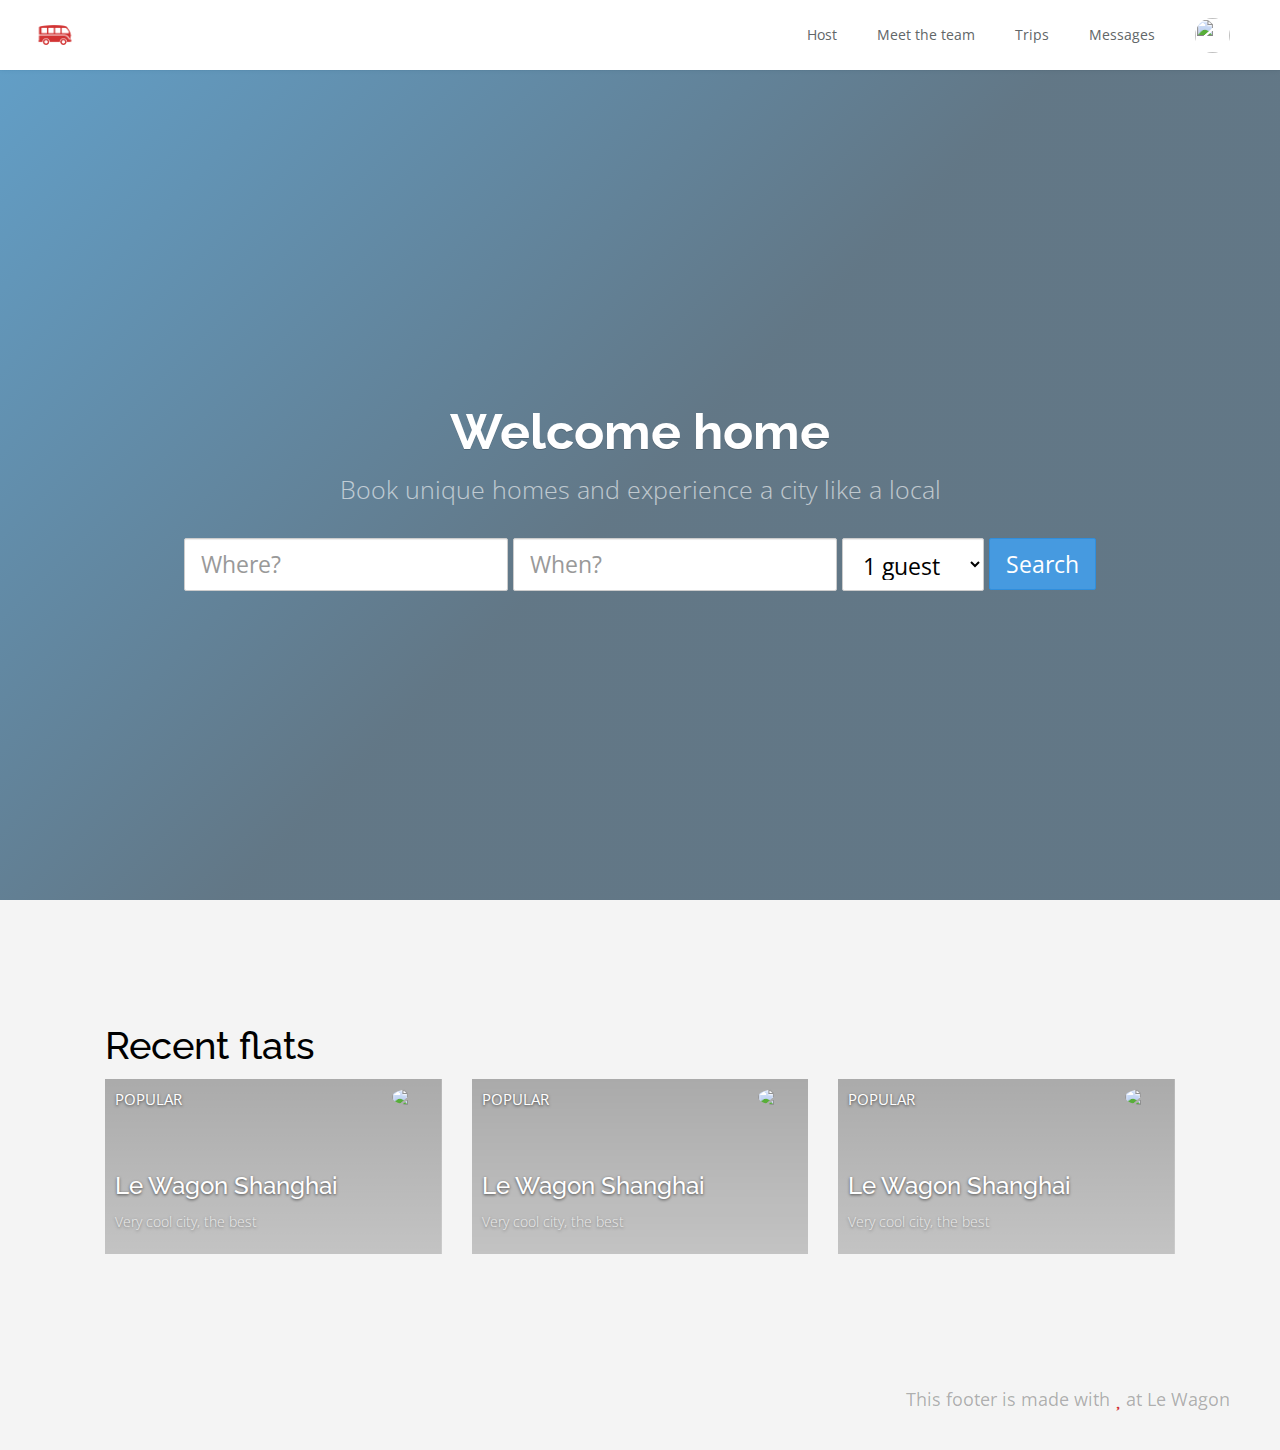
==== commit 6858109e: "Automated commit at 2018-11-12 18:03:10 UTC by middleman-deploy 2.0.0-alpha" ====
--- a/index.html
+++ b/index.html
@@ -7,9 +7,9 @@
           content="width=device-width, initial-scale=1, shrink-to-fit=no">
     <!-- Use the title from a page's frontmatter if it has one -->
     <title>Le Wagon - Middleman</title>
-    <link href="stylesheets/application-db8f2529.css" rel="stylesheet" />
+    <link href="stylesheets/application-ed5ed29e.css" rel="stylesheet" />
     <script src="javascripts/application-93de88c9.js"></script>
-    <link href="images/favicon-f15af148.png" rel="icon" type="image/png" />
+    <link href="images/images/favicon.png" rel="icon" type="image/png" />
   </head>
   <body>
     <div class="navbar-wagon">
@@ -46,75 +46,79 @@
       <ul class="dropdown-menu dropdown-menu-right navbar-wagon-dropdown-menu">
         <li><a href="#">Host</a></li>
         <li><a href="#">Trips</a></li>
-        <li><a href="#">Messagese</a></li>
+        <li><a href="#">Messages</a></li>
       </ul>
     </div>
   </div>
 </div>
 
-    <div id="home">
-<div class="row">
-  <div class="col-xs-12">
-    <div class="banner" style="background-image: linear-gradient(-225deg, rgba(0,101,168,0.6) 0%, rgba(0,36,61,0.6) 50%), url('https://kitt.lewagon.com/placeholder/cities/berlin');">
-          <div class="banner-content">
-            <h1>Le Wagon Berlin</h1>
-            <p>Learn to code with us in Berlin</p>
-            <a class="btn btn-primary btn-lg">Start now</a>
-          </div>
-        </div>
-      </div>
-      <div class="col-xs-12">
-        <div class="card-banner">
-          <div class="row">
-            <div class="col-xs-12 col-sm-6 col-md-4">
-              <div class="card" style="background-image: linear-gradient(rgba(0,0,0,0.3), rgba(0,0,0,0.2)), url('https://kitt.lewagon.com/placeholder/cities/shanghai');">
-                <div class="card-category">Popular</div>
-                <div class="card-description">
-                  <h2>Le Wagon Shanghai</h2>
-                  <p>Very cool city, the best</p>
-                </div>
-                <img class="card-user" src="https://kitt.lewagon.com/placeholder/users/tgenaitay">
-                <a class="card-link" href="#" ></a>
-              </div>
-            </div>
-            <div class="col-xs-12 col-sm-6 col-md-4">
-              <div class="card" style="background-image: linear-gradient(rgba(0,0,0,0.3), rgba(0,0,0,0.2)), url('https://kitt.lewagon.com/placeholder/cities/shanghai');">
-                <div class="card-category">Popular</div>
-                <div class="card-description">
-                  <h2>Le Wagon Shanghai</h2>
-                  <p>Very cool city, the best</p>
-                </div>
-                <img class="card-user" src="https://kitt.lewagon.com/placeholder/users/tgenaitay">
-                <a class="card-link" href="#" ></a>
-              </div>
-            </div>
-            <div class="col-xs-12 col-sm-6 col-md-4">
-              <div class="card" style="background-image: linear-gradient(rgba(0,0,0,0.3), rgba(0,0,0,0.2)), url('https://kitt.lewagon.com/placeholder/cities/shanghai');">
-                <div class="card-category">Popular</div>
-                <div class="card-description">
-                  <h2>Le Wagon Shanghai</h2>
-                  <p>Very cool city, the best</p>
-                </div>
-                <img class="card-user" src="https://kitt.lewagon.com/placeholder/users/tgenaitay">
-                <a class="card-link" href="#" ></a>
-              </div>
-            </div>
-          </div>
-      </div>
-    </div>
+      <div class="banner" style="background-image: linear-gradient(-225deg, rgba(0,101,168,0.6) 0%, rgba(0,36,61,0.6) 50%), url('http://kitt.lewagon.com/placeholder/cities/paris');">
+  <div class="banner-content">
+    <h1>Welcome home</h1>
+    <p>Book unique homes and experience a city like a local</p>
+      <form action="#" class="form-inline">
+        <input type="text" class="form-control input-lg" placeholder="Where?">
+        <input type="text" class="form-control input-lg" placeholder="When?">
+        <select class="form-control input-lg">
+           <option value = "1">1 guest</option>
+           <option value = "2">2 guests</option>
+           <option value = "3">3 guests</option>
+        </select>
+        <input type="submit" class="btn btn-primary btn-lg" value="Search">
+      </form>
   </div>
 </div>
 
+  <div class="cards-container">
+    <h2>Recent flats</h2>
+    <div class="row">
+          <div class="col-xs-12 col-ms-3 col-md-4">
+      <div class="card" style="background-image: linear-gradient(rgba(0,0,0,0.3), rgba(0,0,0,0.2)), url('https://kitt.lewagon.com/placeholder/cities/shanghai');">
+        <div class="card-category">Popular</div>
+        <div class="card-description">
+          <h2>Le Wagon Shanghai</h2>
+          <p>Very cool city, the best</p>
+        </div>
+        <img class="card-user" src="https://kitt.lewagon.com/placeholder/users/tgenaitay">
+        <a class="card-link" href="#" ></a>
+      </div>
+    </div>
+    <div class="col-xs-12 col-ms-3 col-md-4">
+      <div class="card" style="background-image: linear-gradient(rgba(0,0,0,0.3), rgba(0,0,0,0.2)), url('https://kitt.lewagon.com/placeholder/cities/shanghai');">
+        <div class="card-category">Popular</div>
+        <div class="card-description">
+          <h2>Le Wagon Shanghai</h2>
+          <p>Very cool city, the best</p>
+        </div>
+        <img class="card-user" src="https://kitt.lewagon.com/placeholder/users/tgenaitay">
+        <a class="card-link" href="#" ></a>
+      </div>
+    </div>
+    <div class="col-xs-12 col-ms-3 col-md-4">
+      <div class="card" style="background-image: linear-gradient(rgba(0,0,0,0.3), rgba(0,0,0,0.2)), url('https://kitt.lewagon.com/placeholder/cities/shanghai');">
+        <div class="card-category">Popular</div>
+        <div class="card-description">
+          <h2>Le Wagon Shanghai</h2>
+          <p>Very cool city, the best</p>
+        </div>
+        <img class="card-user" src="https://kitt.lewagon.com/placeholder/users/tgenaitay">
+        <a class="card-link" href="#" ></a>
+      </div>
+    </div>
+
+    </div>
+  </div>
+
     <div class="footer">
   <div class="footer-links">
-    <a href="#"><i class="fa fa-github"></i></a>
-    <a href="#"><i class="fa fa-instagram"></i></a>
-    <a href="#"><i class="fa fa-facebook"></i></a>
-    <a href="#"><i class="fa fa-twitter"></i></a>
-    <a href="#"><i class="fa fa-linkedin"></i></a>
+    <a href="#"><i class="fab fa-github"></i></a>
+    <a href="#"><i class="fab fa-instagram"></i></a>
+    <a href="#"><i class="fab fa-facebook"></i></a>
+    <a href="#"><i class="fab fa-twitter"></i></a>
+    <a href="#"><i class="fab fa-linkedin"></i></a>
   </div>
-  <div class="footer-copyright">
-    This footer is made with <i class="fa fa-heart"></i> at Le Wagon
+  <div class="meet-team">
+    This footer is made with <i class="fas fa-heart"></i> at Le Wagon
   </div>
 </div>
 
--- a/stylesheets/application-ed5ed29e.css
+++ b/stylesheets/application-ed5ed29e.css
@@ -0,0 +1,8 @@
+@import url("https://fonts.googleapis.com/css?family=Open+Sans:400,300,700|Raleway:400,100,300,700,500");/*!
+ * Bootstrap v3.3.7 (http://getbootstrap.com)
+ * Copyright 2011-2016 Twitter, Inc.
+ * Licensed under MIT (https://github.com/twbs/bootstrap/blob/master/LICENSE)
+ *//*! normalize.css v3.0.3 | MIT License | github.com/necolas/normalize.css */html{font-family:sans-serif;-ms-text-size-adjust:100%;-webkit-text-size-adjust:100%}body{margin:0}article,aside,details,figcaption,figure,footer,header,hgroup,main,menu,nav,section,summary{display:block}audio,canvas,progress,video{display:inline-block;vertical-align:baseline}audio:not([controls]){display:none;height:0}[hidden],template{display:none}a{background-color:transparent}a:active,a:hover{outline:0}abbr[title]{border-bottom:1px dotted}b,strong{font-weight:bold}dfn{font-style:italic}h1{font-size:2em;margin:0.67em 0}mark{background:#ff0;color:#000}small{font-size:80%}sub,sup{font-size:75%;line-height:0;position:relative;vertical-align:baseline}sup{top:-0.5em}sub{bottom:-0.25em}img{border:0}svg:not(:root){overflow:hidden}figure{margin:1em 40px}hr{-webkit-box-sizing:content-box;box-sizing:content-box;height:0}pre{overflow:auto}code,kbd,pre,samp{font-family:monospace, monospace;font-size:1em}button,input,optgroup,select,textarea{color:inherit;font:inherit;margin:0}button{overflow:visible}button,select{text-transform:none}button,html input[type="button"],input[type="reset"],input[type="submit"]{-webkit-appearance:button;cursor:pointer}button[disabled],html input[disabled]{cursor:default}button::-moz-focus-inner,input::-moz-focus-inner{border:0;padding:0}input{line-height:normal}input[type="checkbox"],input[type="radio"]{-webkit-box-sizing:border-box;box-sizing:border-box;padding:0}input[type="number"]::-webkit-inner-spin-button,input[type="number"]::-webkit-outer-spin-button{height:auto}input[type="search"]{-webkit-appearance:textfield;-webkit-box-sizing:content-box;box-sizing:content-box}input[type="search"]::-webkit-search-cancel-button,input[type="search"]::-webkit-search-decoration{-webkit-appearance:none}fieldset{border:1px solid #c0c0c0;margin:0 2px;padding:0.35em 0.625em 0.75em}legend{border:0;padding:0}textarea{overflow:auto}optgroup{font-weight:bold}table{border-collapse:collapse;border-spacing:0}td,th{padding:0}/*! Source: https://github.com/h5bp/html5-boilerplate/blob/master/src/css/main.css */@media print{*,*:before,*:after{background:transparent !important;color:#000 !important;-webkit-box-shadow:none !important;box-shadow:none !important;text-shadow:none !important}a,a:visited{text-decoration:underline}a[href]:after{content:" (" attr(href) ")"}abbr[title]:after{content:" (" attr(title) ")"}a[href^="#"]:after,a[href^="javascript:"]:after{content:""}pre,blockquote{border:1px solid #999;page-break-inside:avoid}thead{display:table-header-group}tr,img{page-break-inside:avoid}img{max-width:100% !important}p,h2,h3{orphans:3;widows:3}h2,h3{page-break-after:avoid}.navbar{display:none}.btn>.caret,.dropup>.btn>.caret{border-top-color:#000 !important}.label{border:1px solid #000}.table{border-collapse:collapse !important}.table td,.table th{background-color:#fff !important}.table-bordered th,.table-bordered td{border:1px solid #ddd !important}}@font-face{font-family:'Glyphicons Halflings';src:url("../assets/bootstrap/glyphicons-halflings-regular-86b6f62b.eot");src:url("../assets/bootstrap/glyphicons-halflings-regular-86b6f62b.eot?#iefix") format("embedded-opentype"),url("../assets/bootstrap/glyphicons-halflings-regular-ca35b697.woff2") format("woff2"),url("../assets/bootstrap/glyphicons-halflings-regular-278e49a8.woff") format("woff"),url("../assets/bootstrap/glyphicons-halflings-regular-44bc1850.ttf") format("truetype"),url("../assets/bootstrap/glyphicons-halflings-regular-de51a849.svg#glyphicons_halflingsregular") format("svg")}.glyphicon{position:relative;top:1px;display:inline-block;font-family:'Glyphicons Halflings';font-style:normal;font-weight:normal;line-height:1;-webkit-font-smoothing:antialiased;-moz-osx-font-smoothing:grayscale}.glyphicon-asterisk:before{content:"\002a"}.glyphicon-plus:before{content:"\002b"}.glyphicon-euro:before,.glyphicon-eur:before{content:"\20ac"}.glyphicon-minus:before{content:"\2212"}.glyphicon-cloud:before{content:"\2601"}.glyphicon-envelope:before{content:"\2709"}.glyphicon-pencil:before{content:"\270f"}.glyphicon-glass:before{content:"\e001"}.glyphicon-music:before{content:"\e002"}.glyphicon-search:before{content:"\e003"}.glyphicon-heart:before{content:"\e005"}.glyphicon-star:before{content:"\e006"}.glyphicon-star-empty:before{content:"\e007"}.glyphicon-user:before{content:"\e008"}.glyphicon-film:before{content:"\e009"}.glyphicon-th-large:before{content:"\e010"}.glyphicon-th:before{content:"\e011"}.glyphicon-th-list:before{content:"\e012"}.glyphicon-ok:before{content:"\e013"}.glyphicon-remove:before{content:"\e014"}.glyphicon-zoom-in:before{content:"\e015"}.glyphicon-zoom-out:before{content:"\e016"}.glyphicon-off:before{content:"\e017"}.glyphicon-signal:before{content:"\e018"}.glyphicon-cog:before{content:"\e019"}.glyphicon-trash:before{content:"\e020"}.glyphicon-home:before{content:"\e021"}.glyphicon-file:before{content:"\e022"}.glyphicon-time:before{content:"\e023"}.glyphicon-road:before{content:"\e024"}.glyphicon-download-alt:before{content:"\e025"}.glyphicon-download:before{content:"\e026"}.glyphicon-upload:before{content:"\e027"}.glyphicon-inbox:before{content:"\e028"}.glyphicon-play-circle:before{content:"\e029"}.glyphicon-repeat:before{content:"\e030"}.glyphicon-refresh:before{content:"\e031"}.glyphicon-list-alt:before{content:"\e032"}.glyphicon-lock:before{content:"\e033"}.glyphicon-flag:before{content:"\e034"}.glyphicon-headphones:before{content:"\e035"}.glyphicon-volume-off:before{content:"\e036"}.glyphicon-volume-down:before{content:"\e037"}.glyphicon-volume-up:before{content:"\e038"}.glyphicon-qrcode:before{content:"\e039"}.glyphicon-barcode:before{content:"\e040"}.glyphicon-tag:before{content:"\e041"}.glyphicon-tags:before{content:"\e042"}.glyphicon-book:before{content:"\e043"}.glyphicon-bookmark:before{content:"\e044"}.glyphicon-print:before{content:"\e045"}.glyphicon-camera:before{content:"\e046"}.glyphicon-font:before{content:"\e047"}.glyphicon-bold:before{content:"\e048"}.glyphicon-italic:before{content:"\e049"}.glyphicon-text-height:before{content:"\e050"}.glyphicon-text-width:before{content:"\e051"}.glyphicon-align-left:before{content:"\e052"}.glyphicon-align-center:before{content:"\e053"}.glyphicon-align-right:before{content:"\e054"}.glyphicon-align-justify:before{content:"\e055"}.glyphicon-list:before{content:"\e056"}.glyphicon-indent-left:before{content:"\e057"}.glyphicon-indent-right:before{content:"\e058"}.glyphicon-facetime-video:before{content:"\e059"}.glyphicon-picture:before{content:"\e060"}.glyphicon-map-marker:before{content:"\e062"}.glyphicon-adjust:before{content:"\e063"}.glyphicon-tint:before{content:"\e064"}.glyphicon-edit:before{content:"\e065"}.glyphicon-share:before{content:"\e066"}.glyphicon-check:before{content:"\e067"}.glyphicon-move:before{content:"\e068"}.glyphicon-step-backward:before{content:"\e069"}.glyphicon-fast-backward:before{content:"\e070"}.glyphicon-backward:before{content:"\e071"}.glyphicon-play:before{content:"\e072"}.glyphicon-pause:before{content:"\e073"}.glyphicon-stop:before{content:"\e074"}.glyphicon-forward:before{content:"\e075"}.glyphicon-fast-forward:before{content:"\e076"}.glyphicon-step-forward:before{content:"\e077"}.glyphicon-eject:before{content:"\e078"}.glyphicon-chevron-left:before{content:"\e079"}.glyphicon-chevron-right:before{content:"\e080"}.glyphicon-plus-sign:before{content:"\e081"}.glyphicon-minus-sign:before{content:"\e082"}.glyphicon-remove-sign:before{content:"\e083"}.glyphicon-ok-sign:before{content:"\e084"}.glyphicon-question-sign:before{content:"\e085"}.glyphicon-info-sign:before{content:"\e086"}.glyphicon-screenshot:before{content:"\e087"}.glyphicon-remove-circle:before{content:"\e088"}.glyphicon-ok-circle:before{content:"\e089"}.glyphicon-ban-circle:before{content:"\e090"}.glyphicon-arrow-left:before{content:"\e091"}.glyphicon-arrow-right:before{content:"\e092"}.glyphicon-arrow-up:before{content:"\e093"}.glyphicon-arrow-down:before{content:"\e094"}.glyphicon-share-alt:before{content:"\e095"}.glyphicon-resize-full:before{content:"\e096"}.glyphicon-resize-small:before{content:"\e097"}.glyphicon-exclamation-sign:before{content:"\e101"}.glyphicon-gift:before{content:"\e102"}.glyphicon-leaf:before{content:"\e103"}.glyphicon-fire:before{content:"\e104"}.glyphicon-eye-open:before{content:"\e105"}.glyphicon-eye-close:before{content:"\e106"}.glyphicon-warning-sign:before{content:"\e107"}.glyphicon-plane:before{content:"\e108"}.glyphicon-calendar:before{content:"\e109"}.glyphicon-random:before{content:"\e110"}.glyphicon-comment:before{content:"\e111"}.glyphicon-magnet:before{content:"\e112"}.glyphicon-chevron-up:before{content:"\e113"}.glyphicon-chevron-down:before{content:"\e114"}.glyphicon-retweet:before{content:"\e115"}.glyphicon-shopping-cart:before{content:"\e116"}.glyphicon-folder-close:before{content:"\e117"}.glyphicon-folder-open:before{content:"\e118"}.glyphicon-resize-vertical:before{content:"\e119"}.glyphicon-resize-horizontal:before{content:"\e120"}.glyphicon-hdd:before{content:"\e121"}.glyphicon-bullhorn:before{content:"\e122"}.glyphicon-bell:before{content:"\e123"}.glyphicon-certificate:before{content:"\e124"}.glyphicon-thumbs-up:before{content:"\e125"}.glyphicon-thumbs-down:before{content:"\e126"}.glyphicon-hand-right:before{content:"\e127"}.glyphicon-hand-left:before{content:"\e128"}.glyphicon-hand-up:before{content:"\e129"}.glyphicon-hand-down:before{content:"\e130"}.glyphicon-circle-arrow-right:before{content:"\e131"}.glyphicon-circle-arrow-left:before{content:"\e132"}.glyphicon-circle-arrow-up:before{content:"\e133"}.glyphicon-circle-arrow-down:before{content:"\e134"}.glyphicon-globe:before{content:"\e135"}.glyphicon-wrench:before{content:"\e136"}.glyphicon-tasks:before{content:"\e137"}.glyphicon-filter:before{content:"\e138"}.glyphicon-briefcase:before{content:"\e139"}.glyphicon-fullscreen:before{content:"\e140"}.glyphicon-dashboard:before{content:"\e141"}.glyphicon-paperclip:before{content:"\e142"}.glyphicon-heart-empty:before{content:"\e143"}.glyphicon-link:before{content:"\e144"}.glyphicon-phone:before{content:"\e145"}.glyphicon-pushpin:before{content:"\e146"}.glyphicon-usd:before{content:"\e148"}.glyphicon-gbp:before{content:"\e149"}.glyphicon-sort:before{content:"\e150"}.glyphicon-sort-by-alphabet:before{content:"\e151"}.glyphicon-sort-by-alphabet-alt:before{content:"\e152"}.glyphicon-sort-by-order:before{content:"\e153"}.glyphicon-sort-by-order-alt:before{content:"\e154"}.glyphicon-sort-by-attributes:before{content:"\e155"}.glyphicon-sort-by-attributes-alt:before{content:"\e156"}.glyphicon-unchecked:before{content:"\e157"}.glyphicon-expand:before{content:"\e158"}.glyphicon-collapse-down:before{content:"\e159"}.glyphicon-collapse-up:before{content:"\e160"}.glyphicon-log-in:before{content:"\e161"}.glyphicon-flash:before{content:"\e162"}.glyphicon-log-out:before{content:"\e163"}.glyphicon-new-window:before{content:"\e164"}.glyphicon-record:before{content:"\e165"}.glyphicon-save:before{content:"\e166"}.glyphicon-open:before{content:"\e167"}.glyphicon-saved:before{content:"\e168"}.glyphicon-import:before{content:"\e169"}.glyphicon-export:before{content:"\e170"}.glyphicon-send:before{content:"\e171"}.glyphicon-floppy-disk:before{content:"\e172"}.glyphicon-floppy-saved:before{content:"\e173"}.glyphicon-floppy-remove:before{content:"\e174"}.glyphicon-floppy-save:before{content:"\e175"}.glyphicon-floppy-open:before{content:"\e176"}.glyphicon-credit-card:before{content:"\e177"}.glyphicon-transfer:before{content:"\e178"}.glyphicon-cutlery:before{content:"\e179"}.glyphicon-header:before{content:"\e180"}.glyphicon-compressed:before{content:"\e181"}.glyphicon-earphone:before{content:"\e182"}.glyphicon-phone-alt:before{content:"\e183"}.glyphicon-tower:before{content:"\e184"}.glyphicon-stats:before{content:"\e185"}.glyphicon-sd-video:before{content:"\e186"}.glyphicon-hd-video:before{content:"\e187"}.glyphicon-subtitles:before{content:"\e188"}.glyphicon-sound-stereo:before{content:"\e189"}.glyphicon-sound-dolby:before{content:"\e190"}.glyphicon-sound-5-1:before{content:"\e191"}.glyphicon-sound-6-1:before{content:"\e192"}.glyphicon-sound-7-1:before{content:"\e193"}.glyphicon-copyright-mark:before{content:"\e194"}.glyphicon-registration-mark:before{content:"\e195"}.glyphicon-cloud-download:before{content:"\e197"}.glyphicon-cloud-upload:before{content:"\e198"}.glyphicon-tree-conifer:before{content:"\e199"}.glyphicon-tree-deciduous:before{content:"\e200"}.glyphicon-cd:before{content:"\e201"}.glyphicon-save-file:before{content:"\e202"}.glyphicon-open-file:before{content:"\e203"}.glyphicon-level-up:before{content:"\e204"}.glyphicon-copy:before{content:"\e205"}.glyphicon-paste:before{content:"\e206"}.glyphicon-alert:before{content:"\e209"}.glyphicon-equalizer:before{content:"\e210"}.glyphicon-king:before{content:"\e211"}.glyphicon-queen:before{content:"\e212"}.glyphicon-pawn:before{content:"\e213"}.glyphicon-bishop:before{content:"\e214"}.glyphicon-knight:before{content:"\e215"}.glyphicon-baby-formula:before{content:"\e216"}.glyphicon-tent:before{content:"\26fa"}.glyphicon-blackboard:before{content:"\e218"}.glyphicon-bed:before{content:"\e219"}.glyphicon-apple:before{content:"\f8ff"}.glyphicon-erase:before{content:"\e221"}.glyphicon-hourglass:before{content:"\231b"}.glyphicon-lamp:before{content:"\e223"}.glyphicon-duplicate:before{content:"\e224"}.glyphicon-piggy-bank:before{content:"\e225"}.glyphicon-scissors:before{content:"\e226"}.glyphicon-bitcoin:before{content:"\e227"}.glyphicon-btc:before{content:"\e227"}.glyphicon-xbt:before{content:"\e227"}.glyphicon-yen:before{content:"\00a5"}.glyphicon-jpy:before{content:"\00a5"}.glyphicon-ruble:before{content:"\20bd"}.glyphicon-rub:before{content:"\20bd"}.glyphicon-scale:before{content:"\e230"}.glyphicon-ice-lolly:before{content:"\e231"}.glyphicon-ice-lolly-tasted:before{content:"\e232"}.glyphicon-education:before{content:"\e233"}.glyphicon-option-horizontal:before{content:"\e234"}.glyphicon-option-vertical:before{content:"\e235"}.glyphicon-menu-hamburger:before{content:"\e236"}.glyphicon-modal-window:before{content:"\e237"}.glyphicon-oil:before{content:"\e238"}.glyphicon-grain:before{content:"\e239"}.glyphicon-sunglasses:before{content:"\e240"}.glyphicon-text-size:before{content:"\e241"}.glyphicon-text-color:before{content:"\e242"}.glyphicon-text-background:before{content:"\e243"}.glyphicon-object-align-top:before{content:"\e244"}.glyphicon-object-align-bottom:before{content:"\e245"}.glyphicon-object-align-horizontal:before{content:"\e246"}.glyphicon-object-align-left:before{content:"\e247"}.glyphicon-object-align-vertical:before{content:"\e248"}.glyphicon-object-align-right:before{content:"\e249"}.glyphicon-triangle-right:before{content:"\e250"}.glyphicon-triangle-left:before{content:"\e251"}.glyphicon-triangle-bottom:before{content:"\e252"}.glyphicon-triangle-top:before{content:"\e253"}.glyphicon-console:before{content:"\e254"}.glyphicon-superscript:before{content:"\e255"}.glyphicon-subscript:before{content:"\e256"}.glyphicon-menu-left:before{content:"\e257"}.glyphicon-menu-right:before{content:"\e258"}.glyphicon-menu-down:before{content:"\e259"}.glyphicon-menu-up:before{content:"\e260"}*{-webkit-box-sizing:border-box;box-sizing:border-box}*:before,*:after{-webkit-box-sizing:border-box;box-sizing:border-box}html{font-size:10px;-webkit-tap-highlight-color:transparent}body{font-family:"Open Sans", "Helvetica", "sans-serif";font-size:18px;line-height:1.42857143;color:#333333;background-color:#F4F4F4}input,button,select,textarea{font-family:inherit;font-size:inherit;line-height:inherit}a{color:#469AE0;text-decoration:none}a:hover,a:focus{color:#1f74ba;text-decoration:underline}a:focus{outline:5px auto -webkit-focus-ring-color;outline-offset:-2px}figure{margin:0}img{vertical-align:middle}.img-responsive{display:block;max-width:100%;height:auto}.img-rounded{border-radius:2px}.img-thumbnail{padding:4px;line-height:1.42857143;background-color:#F4F4F4;border:1px solid #ddd;border-radius:2px;-webkit-transition:all 0.2s ease-in-out;transition:all 0.2s ease-in-out;display:inline-block;max-width:100%;height:auto}.img-circle{border-radius:50%}hr{margin-top:25px;margin-bottom:25px;border:0;border-top:1px solid #eeeeee}.sr-only{position:absolute;width:1px;height:1px;margin:-1px;padding:0;overflow:hidden;clip:rect(0, 0, 0, 0);border:0}.sr-only-focusable:active,.sr-only-focusable:focus{position:static;width:auto;height:auto;margin:0;overflow:visible;clip:auto}[role="button"]{cursor:pointer}h1,h2,h3,h4,h5,h6,.h1,.h2,.h3,.h4,.h5,.h6{font-family:"Raleway", "Helvetica", "sans-serif";font-weight:500;line-height:1.1;color:inherit}h1 small,h1 .small,h2 small,h2 .small,h3 small,h3 .small,h4 small,h4 .small,h5 small,h5 .small,h6 small,h6 .small,.h1 small,.h1 .small,.h2 small,.h2 .small,.h3 small,.h3 .small,.h4 small,.h4 .small,.h5 small,.h5 .small,.h6 small,.h6 .small{font-weight:normal;line-height:1;color:#777777}h1,.h1,h2,.h2,h3,.h3{margin-top:25px;margin-bottom:12.5px}h1 small,h1 .small,.h1 small,.h1 .small,h2 small,h2 .small,.h2 small,.h2 .small,h3 small,h3 .small,.h3 small,.h3 .small{font-size:65%}h4,.h4,h5,.h5,h6,.h6{margin-top:12.5px;margin-bottom:12.5px}h4 small,h4 .small,.h4 small,.h4 .small,h5 small,h5 .small,.h5 small,.h5 .small,h6 small,h6 .small,.h6 small,.h6 .small{font-size:75%}h1,.h1{font-size:46px}h2,.h2{font-size:38px}h3,.h3{font-size:31px}h4,.h4{font-size:23px}h5,.h5{font-size:18px}h6,.h6{font-size:16px}p{margin:0 0 12.5px}.lead{margin-bottom:25px;font-size:20px;font-weight:300;line-height:1.4}@media (min-width: 768px){.lead{font-size:27px}}small,.small{font-size:88%}mark,.mark{background-color:#fcf8e3;padding:.2em}.text-left{text-align:left}.text-right{text-align:right}.text-center{text-align:center}.text-justify{text-align:justify}.text-nowrap{white-space:nowrap}.text-lowercase{text-transform:lowercase}.text-uppercase,.initialism{text-transform:uppercase}.text-capitalize{text-transform:capitalize}.text-muted{color:#777777}.text-primary{color:#469AE0}a.text-primary:hover,a.text-primary:focus{color:#2381d0}.text-success{color:#3c763d}a.text-success:hover,a.text-success:focus{color:#2b542c}.text-info{color:#31708f}a.text-info:hover,a.text-info:focus{color:#245269}.text-warning{color:#8a6d3b}a.text-warning:hover,a.text-warning:focus{color:#66512c}.text-danger{color:#a94442}a.text-danger:hover,a.text-danger:focus{color:#843534}.bg-primary{color:#fff}.bg-primary{background-color:#469AE0}a.bg-primary:hover,a.bg-primary:focus{background-color:#2381d0}.bg-success{background-color:#dff0d8}a.bg-success:hover,a.bg-success:focus{background-color:#c1e2b3}.bg-info{background-color:#d9edf7}a.bg-info:hover,a.bg-info:focus{background-color:#afd9ee}.bg-warning{background-color:#fcf8e3}a.bg-warning:hover,a.bg-warning:focus{background-color:#f7ecb5}.bg-danger{background-color:#f2dede}a.bg-danger:hover,a.bg-danger:focus{background-color:#e4b9b9}.page-header{padding-bottom:11.5px;margin:50px 0 25px;border-bottom:1px solid #eeeeee}ul,ol{margin-top:0;margin-bottom:12.5px}ul ul,ul ol,ol ul,ol ol{margin-bottom:0}.list-unstyled{padding-left:0;list-style:none}.list-inline{padding-left:0;list-style:none;margin-left:-5px}.list-inline>li{display:inline-block;padding-left:5px;padding-right:5px}dl{margin-top:0;margin-bottom:25px}dt,dd{line-height:1.42857143}dt{font-weight:bold}dd{margin-left:0}.dl-horizontal dd:before,.dl-horizontal dd:after{content:" ";display:table}.dl-horizontal dd:after{clear:both}@media (min-width: 768px){.dl-horizontal dt{float:left;width:160px;clear:left;text-align:right;overflow:hidden;text-overflow:ellipsis;white-space:nowrap}.dl-horizontal dd{margin-left:180px}}abbr[title],abbr[data-original-title]{cursor:help;border-bottom:1px dotted #777777}.initialism{font-size:90%}blockquote{padding:12.5px 25px;margin:0 0 25px;font-size:22.5px;border-left:5px solid #eeeeee}blockquote p:last-child,blockquote ul:last-child,blockquote ol:last-child{margin-bottom:0}blockquote footer,blockquote small,blockquote .small{display:block;font-size:80%;line-height:1.42857143;color:#777777}blockquote footer:before,blockquote small:before,blockquote .small:before{content:'\2014 \00A0'}.blockquote-reverse,blockquote.pull-right{padding-right:15px;padding-left:0;border-right:5px solid #eeeeee;border-left:0;text-align:right}.blockquote-reverse footer:before,.blockquote-reverse small:before,.blockquote-reverse .small:before,blockquote.pull-right footer:before,blockquote.pull-right small:before,blockquote.pull-right .small:before{content:''}.blockquote-reverse footer:after,.blockquote-reverse small:after,.blockquote-reverse .small:after,blockquote.pull-right footer:after,blockquote.pull-right small:after,blockquote.pull-right .small:after{content:'\00A0 \2014'}address{margin-bottom:25px;font-style:normal;line-height:1.42857143}code,kbd,pre,samp{font-family:Menlo, Monaco, Consolas, "Courier New", monospace}code{padding:2px 4px;font-size:90%;color:#c7254e;background-color:#f9f2f4;border-radius:2px}kbd{padding:2px 4px;font-size:90%;color:#fff;background-color:#333;border-radius:2px;-webkit-box-shadow:inset 0 -1px 0 rgba(0,0,0,0.25);box-shadow:inset 0 -1px 0 rgba(0,0,0,0.25)}kbd kbd{padding:0;font-size:100%;font-weight:bold;-webkit-box-shadow:none;box-shadow:none}pre{display:block;padding:12px;margin:0 0 12.5px;font-size:17px;line-height:1.42857143;word-break:break-all;word-wrap:break-word;color:#333333;background-color:#f5f5f5;border:1px solid #ccc;border-radius:2px}pre code{padding:0;font-size:inherit;color:inherit;white-space:pre-wrap;background-color:transparent;border-radius:0}.pre-scrollable{max-height:340px;overflow-y:scroll}.container{margin-right:auto;margin-left:auto;padding-left:15px;padding-right:15px}.container:before,.container:after{content:" ";display:table}.container:after{clear:both}@media (min-width: 768px){.container{width:750px}}@media (min-width: 992px){.container{width:970px}}@media (min-width: 1200px){.container{width:1170px}}.container-fluid{margin-right:auto;margin-left:auto;padding-left:15px;padding-right:15px}.container-fluid:before,.container-fluid:after{content:" ";display:table}.container-fluid:after{clear:both}.row{margin-left:-15px;margin-right:-15px}.row:before,.row:after{content:" ";display:table}.row:after{clear:both}.col-xs-1,.col-sm-1,.col-md-1,.col-lg-1,.col-xs-2,.col-sm-2,.col-md-2,.col-lg-2,.col-xs-3,.col-sm-3,.col-md-3,.col-lg-3,.col-xs-4,.col-sm-4,.col-md-4,.col-lg-4,.col-xs-5,.col-sm-5,.col-md-5,.col-lg-5,.col-xs-6,.col-sm-6,.col-md-6,.col-lg-6,.col-xs-7,.col-sm-7,.col-md-7,.col-lg-7,.col-xs-8,.col-sm-8,.col-md-8,.col-lg-8,.col-xs-9,.col-sm-9,.col-md-9,.col-lg-9,.col-xs-10,.col-sm-10,.col-md-10,.col-lg-10,.col-xs-11,.col-sm-11,.col-md-11,.col-lg-11,.col-xs-12,.col-sm-12,.col-md-12,.col-lg-12{position:relative;min-height:1px;padding-left:15px;padding-right:15px}.col-xs-1,.col-xs-2,.col-xs-3,.col-xs-4,.col-xs-5,.col-xs-6,.col-xs-7,.col-xs-8,.col-xs-9,.col-xs-10,.col-xs-11,.col-xs-12{float:left}.col-xs-1{width:8.33333333%}.col-xs-2{width:16.66666667%}.col-xs-3{width:25%}.col-xs-4{width:33.33333333%}.col-xs-5{width:41.66666667%}.col-xs-6{width:50%}.col-xs-7{width:58.33333333%}.col-xs-8{width:66.66666667%}.col-xs-9{width:75%}.col-xs-10{width:83.33333333%}.col-xs-11{width:91.66666667%}.col-xs-12{width:100%}.col-xs-pull-0{right:auto}.col-xs-pull-1{right:8.33333333%}.col-xs-pull-2{right:16.66666667%}.col-xs-pull-3{right:25%}.col-xs-pull-4{right:33.33333333%}.col-xs-pull-5{right:41.66666667%}.col-xs-pull-6{right:50%}.col-xs-pull-7{right:58.33333333%}.col-xs-pull-8{right:66.66666667%}.col-xs-pull-9{right:75%}.col-xs-pull-10{right:83.33333333%}.col-xs-pull-11{right:91.66666667%}.col-xs-pull-12{right:100%}.col-xs-push-0{left:auto}.col-xs-push-1{left:8.33333333%}.col-xs-push-2{left:16.66666667%}.col-xs-push-3{left:25%}.col-xs-push-4{left:33.33333333%}.col-xs-push-5{left:41.66666667%}.col-xs-push-6{left:50%}.col-xs-push-7{left:58.33333333%}.col-xs-push-8{left:66.66666667%}.col-xs-push-9{left:75%}.col-xs-push-10{left:83.33333333%}.col-xs-push-11{left:91.66666667%}.col-xs-push-12{left:100%}.col-xs-offset-0{margin-left:0%}.col-xs-offset-1{margin-left:8.33333333%}.col-xs-offset-2{margin-left:16.66666667%}.col-xs-offset-3{margin-left:25%}.col-xs-offset-4{margin-left:33.33333333%}.col-xs-offset-5{margin-left:41.66666667%}.col-xs-offset-6{margin-left:50%}.col-xs-offset-7{margin-left:58.33333333%}.col-xs-offset-8{margin-left:66.66666667%}.col-xs-offset-9{margin-left:75%}.col-xs-offset-10{margin-left:83.33333333%}.col-xs-offset-11{margin-left:91.66666667%}.col-xs-offset-12{margin-left:100%}@media (min-width: 768px){.col-sm-1,.col-sm-2,.col-sm-3,.col-sm-4,.col-sm-5,.col-sm-6,.col-sm-7,.col-sm-8,.col-sm-9,.col-sm-10,.col-sm-11,.col-sm-12{float:left}.col-sm-1{width:8.33333333%}.col-sm-2{width:16.66666667%}.col-sm-3{width:25%}.col-sm-4{width:33.33333333%}.col-sm-5{width:41.66666667%}.col-sm-6{width:50%}.col-sm-7{width:58.33333333%}.col-sm-8{width:66.66666667%}.col-sm-9{width:75%}.col-sm-10{width:83.33333333%}.col-sm-11{width:91.66666667%}.col-sm-12{width:100%}.col-sm-pull-0{right:auto}.col-sm-pull-1{right:8.33333333%}.col-sm-pull-2{right:16.66666667%}.col-sm-pull-3{right:25%}.col-sm-pull-4{right:33.33333333%}.col-sm-pull-5{right:41.66666667%}.col-sm-pull-6{right:50%}.col-sm-pull-7{right:58.33333333%}.col-sm-pull-8{right:66.66666667%}.col-sm-pull-9{right:75%}.col-sm-pull-10{right:83.33333333%}.col-sm-pull-11{right:91.66666667%}.col-sm-pull-12{right:100%}.col-sm-push-0{left:auto}.col-sm-push-1{left:8.33333333%}.col-sm-push-2{left:16.66666667%}.col-sm-push-3{left:25%}.col-sm-push-4{left:33.33333333%}.col-sm-push-5{left:41.66666667%}.col-sm-push-6{left:50%}.col-sm-push-7{left:58.33333333%}.col-sm-push-8{left:66.66666667%}.col-sm-push-9{left:75%}.col-sm-push-10{left:83.33333333%}.col-sm-push-11{left:91.66666667%}.col-sm-push-12{left:100%}.col-sm-offset-0{margin-left:0%}.col-sm-offset-1{margin-left:8.33333333%}.col-sm-offset-2{margin-left:16.66666667%}.col-sm-offset-3{margin-left:25%}.col-sm-offset-4{margin-left:33.33333333%}.col-sm-offset-5{margin-left:41.66666667%}.col-sm-offset-6{margin-left:50%}.col-sm-offset-7{margin-left:58.33333333%}.col-sm-offset-8{margin-left:66.66666667%}.col-sm-offset-9{margin-left:75%}.col-sm-offset-10{margin-left:83.33333333%}.col-sm-offset-11{margin-left:91.66666667%}.col-sm-offset-12{margin-left:100%}}@media (min-width: 992px){.col-md-1,.col-md-2,.col-md-3,.col-md-4,.col-md-5,.col-md-6,.col-md-7,.col-md-8,.col-md-9,.col-md-10,.col-md-11,.col-md-12{float:left}.col-md-1{width:8.33333333%}.col-md-2{width:16.66666667%}.col-md-3{width:25%}.col-md-4{width:33.33333333%}.col-md-5{width:41.66666667%}.col-md-6{width:50%}.col-md-7{width:58.33333333%}.col-md-8{width:66.66666667%}.col-md-9{width:75%}.col-md-10{width:83.33333333%}.col-md-11{width:91.66666667%}.col-md-12{width:100%}.col-md-pull-0{right:auto}.col-md-pull-1{right:8.33333333%}.col-md-pull-2{right:16.66666667%}.col-md-pull-3{right:25%}.col-md-pull-4{right:33.33333333%}.col-md-pull-5{right:41.66666667%}.col-md-pull-6{right:50%}.col-md-pull-7{right:58.33333333%}.col-md-pull-8{right:66.66666667%}.col-md-pull-9{right:75%}.col-md-pull-10{right:83.33333333%}.col-md-pull-11{right:91.66666667%}.col-md-pull-12{right:100%}.col-md-push-0{left:auto}.col-md-push-1{left:8.33333333%}.col-md-push-2{left:16.66666667%}.col-md-push-3{left:25%}.col-md-push-4{left:33.33333333%}.col-md-push-5{left:41.66666667%}.col-md-push-6{left:50%}.col-md-push-7{left:58.33333333%}.col-md-push-8{left:66.66666667%}.col-md-push-9{left:75%}.col-md-push-10{left:83.33333333%}.col-md-push-11{left:91.66666667%}.col-md-push-12{left:100%}.col-md-offset-0{margin-left:0%}.col-md-offset-1{margin-left:8.33333333%}.col-md-offset-2{margin-left:16.66666667%}.col-md-offset-3{margin-left:25%}.col-md-offset-4{margin-left:33.33333333%}.col-md-offset-5{margin-left:41.66666667%}.col-md-offset-6{margin-left:50%}.col-md-offset-7{margin-left:58.33333333%}.col-md-offset-8{margin-left:66.66666667%}.col-md-offset-9{margin-left:75%}.col-md-offset-10{margin-left:83.33333333%}.col-md-offset-11{margin-left:91.66666667%}.col-md-offset-12{margin-left:100%}}@media (min-width: 1200px){.col-lg-1,.col-lg-2,.col-lg-3,.col-lg-4,.col-lg-5,.col-lg-6,.col-lg-7,.col-lg-8,.col-lg-9,.col-lg-10,.col-lg-11,.col-lg-12{float:left}.col-lg-1{width:8.33333333%}.col-lg-2{width:16.66666667%}.col-lg-3{width:25%}.col-lg-4{width:33.33333333%}.col-lg-5{width:41.66666667%}.col-lg-6{width:50%}.col-lg-7{width:58.33333333%}.col-lg-8{width:66.66666667%}.col-lg-9{width:75%}.col-lg-10{width:83.33333333%}.col-lg-11{width:91.66666667%}.col-lg-12{width:100%}.col-lg-pull-0{right:auto}.col-lg-pull-1{right:8.33333333%}.col-lg-pull-2{right:16.66666667%}.col-lg-pull-3{right:25%}.col-lg-pull-4{right:33.33333333%}.col-lg-pull-5{right:41.66666667%}.col-lg-pull-6{right:50%}.col-lg-pull-7{right:58.33333333%}.col-lg-pull-8{right:66.66666667%}.col-lg-pull-9{right:75%}.col-lg-pull-10{right:83.33333333%}.col-lg-pull-11{right:91.66666667%}.col-lg-pull-12{right:100%}.col-lg-push-0{left:auto}.col-lg-push-1{left:8.33333333%}.col-lg-push-2{left:16.66666667%}.col-lg-push-3{left:25%}.col-lg-push-4{left:33.33333333%}.col-lg-push-5{left:41.66666667%}.col-lg-push-6{left:50%}.col-lg-push-7{left:58.33333333%}.col-lg-push-8{left:66.66666667%}.col-lg-push-9{left:75%}.col-lg-push-10{left:83.33333333%}.col-lg-push-11{left:91.66666667%}.col-lg-push-12{left:100%}.col-lg-offset-0{margin-left:0%}.col-lg-offset-1{margin-left:8.33333333%}.col-lg-offset-2{margin-left:16.66666667%}.col-lg-offset-3{margin-left:25%}.col-lg-offset-4{margin-left:33.33333333%}.col-lg-offset-5{margin-left:41.66666667%}.col-lg-offset-6{margin-left:50%}.col-lg-offset-7{margin-left:58.33333333%}.col-lg-offset-8{margin-left:66.66666667%}.col-lg-offset-9{margin-left:75%}.col-lg-offset-10{margin-left:83.33333333%}.col-lg-offset-11{margin-left:91.66666667%}.col-lg-offset-12{margin-left:100%}}table{background-color:transparent}caption{padding-top:8px;padding-bottom:8px;color:#777777;text-align:left}th{text-align:left}.table{width:100%;max-width:100%;margin-bottom:25px}.table>thead>tr>th,.table>thead>tr>td,.table>tbody>tr>th,.table>tbody>tr>td,.table>tfoot>tr>th,.table>tfoot>tr>td{padding:8px;line-height:1.42857143;vertical-align:top;border-top:1px solid #ddd}.table>thead>tr>th{vertical-align:bottom;border-bottom:2px solid #ddd}.table>caption+thead>tr:first-child>th,.table>caption+thead>tr:first-child>td,.table>colgroup+thead>tr:first-child>th,.table>colgroup+thead>tr:first-child>td,.table>thead:first-child>tr:first-child>th,.table>thead:first-child>tr:first-child>td{border-top:0}.table>tbody+tbody{border-top:2px solid #ddd}.table .table{background-color:#F4F4F4}.table-condensed>thead>tr>th,.table-condensed>thead>tr>td,.table-condensed>tbody>tr>th,.table-condensed>tbody>tr>td,.table-condensed>tfoot>tr>th,.table-condensed>tfoot>tr>td{padding:5px}.table-bordered{border:1px solid #ddd}.table-bordered>thead>tr>th,.table-bordered>thead>tr>td,.table-bordered>tbody>tr>th,.table-bordered>tbody>tr>td,.table-bordered>tfoot>tr>th,.table-bordered>tfoot>tr>td{border:1px solid #ddd}.table-bordered>thead>tr>th,.table-bordered>thead>tr>td{border-bottom-width:2px}.table-striped>tbody>tr:nth-of-type(odd){background-color:#f9f9f9}.table-hover>tbody>tr:hover{background-color:#f5f5f5}table col[class*="col-"]{position:static;float:none;display:table-column}table td[class*="col-"],table th[class*="col-"]{position:static;float:none;display:table-cell}.table>thead>tr>td.active,.table>thead>tr>th.active,.table>thead>tr.active>td,.table>thead>tr.active>th,.table>tbody>tr>td.active,.table>tbody>tr>th.active,.table>tbody>tr.active>td,.table>tbody>tr.active>th,.table>tfoot>tr>td.active,.table>tfoot>tr>th.active,.table>tfoot>tr.active>td,.table>tfoot>tr.active>th{background-color:#f5f5f5}.table-hover>tbody>tr>td.active:hover,.table-hover>tbody>tr>th.active:hover,.table-hover>tbody>tr.active:hover>td,.table-hover>tbody>tr:hover>.active,.table-hover>tbody>tr.active:hover>th{background-color:#e8e8e8}.table>thead>tr>td.success,.table>thead>tr>th.success,.table>thead>tr.success>td,.table>thead>tr.success>th,.table>tbody>tr>td.success,.table>tbody>tr>th.success,.table>tbody>tr.success>td,.table>tbody>tr.success>th,.table>tfoot>tr>td.success,.table>tfoot>tr>th.success,.table>tfoot>tr.success>td,.table>tfoot>tr.success>th{background-color:#dff0d8}.table-hover>tbody>tr>td.success:hover,.table-hover>tbody>tr>th.success:hover,.table-hover>tbody>tr.success:hover>td,.table-hover>tbody>tr:hover>.success,.table-hover>tbody>tr.success:hover>th{background-color:#d0e9c6}.table>thead>tr>td.info,.table>thead>tr>th.info,.table>thead>tr.info>td,.table>thead>tr.info>th,.table>tbody>tr>td.info,.table>tbody>tr>th.info,.table>tbody>tr.info>td,.table>tbody>tr.info>th,.table>tfoot>tr>td.info,.table>tfoot>tr>th.info,.table>tfoot>tr.info>td,.table>tfoot>tr.info>th{background-color:#d9edf7}.table-hover>tbody>tr>td.info:hover,.table-hover>tbody>tr>th.info:hover,.table-hover>tbody>tr.info:hover>td,.table-hover>tbody>tr:hover>.info,.table-hover>tbody>tr.info:hover>th{background-color:#c4e3f3}.table>thead>tr>td.warning,.table>thead>tr>th.warning,.table>thead>tr.warning>td,.table>thead>tr.warning>th,.table>tbody>tr>td.warning,.table>tbody>tr>th.warning,.table>tbody>tr.warning>td,.table>tbody>tr.warning>th,.table>tfoot>tr>td.warning,.table>tfoot>tr>th.warning,.table>tfoot>tr.warning>td,.table>tfoot>tr.warning>th{background-color:#fcf8e3}.table-hover>tbody>tr>td.warning:hover,.table-hover>tbody>tr>th.warning:hover,.table-hover>tbody>tr.warning:hover>td,.table-hover>tbody>tr:hover>.warning,.table-hover>tbody>tr.warning:hover>th{background-color:#faf2cc}.table>thead>tr>td.danger,.table>thead>tr>th.danger,.table>thead>tr.danger>td,.table>thead>tr.danger>th,.table>tbody>tr>td.danger,.table>tbody>tr>th.danger,.table>tbody>tr.danger>td,.table>tbody>tr.danger>th,.table>tfoot>tr>td.danger,.table>tfoot>tr>th.danger,.table>tfoot>tr.danger>td,.table>tfoot>tr.danger>th{background-color:#f2dede}.table-hover>tbody>tr>td.danger:hover,.table-hover>tbody>tr>th.danger:hover,.table-hover>tbody>tr.danger:hover>td,.table-hover>tbody>tr:hover>.danger,.table-hover>tbody>tr.danger:hover>th{background-color:#ebcccc}.table-responsive{overflow-x:auto;min-height:0.01%}@media screen and (max-width: 767px){.table-responsive{width:100%;margin-bottom:18.75px;overflow-y:hidden;-ms-overflow-style:-ms-autohiding-scrollbar;border:1px solid #ddd}.table-responsive>.table{margin-bottom:0}.table-responsive>.table>thead>tr>th,.table-responsive>.table>thead>tr>td,.table-responsive>.table>tbody>tr>th,.table-responsive>.table>tbody>tr>td,.table-responsive>.table>tfoot>tr>th,.table-responsive>.table>tfoot>tr>td{white-space:nowrap}.table-responsive>.table-bordered{border:0}.table-responsive>.table-bordered>thead>tr>th:first-child,.table-responsive>.table-bordered>thead>tr>td:first-child,.table-responsive>.table-bordered>tbody>tr>th:first-child,.table-responsive>.table-bordered>tbody>tr>td:first-child,.table-responsive>.table-bordered>tfoot>tr>th:first-child,.table-responsive>.table-bordered>tfoot>tr>td:first-child{border-left:0}.table-responsive>.table-bordered>thead>tr>th:last-child,.table-responsive>.table-bordered>thead>tr>td:last-child,.table-responsive>.table-bordered>tbody>tr>th:last-child,.table-responsive>.table-bordered>tbody>tr>td:last-child,.table-responsive>.table-bordered>tfoot>tr>th:last-child,.table-responsive>.table-bordered>tfoot>tr>td:last-child{border-right:0}.table-responsive>.table-bordered>tbody>tr:last-child>th,.table-responsive>.table-bordered>tbody>tr:last-child>td,.table-responsive>.table-bordered>tfoot>tr:last-child>th,.table-responsive>.table-bordered>tfoot>tr:last-child>td{border-bottom:0}}fieldset{padding:0;margin:0;border:0;min-width:0}legend{display:block;width:100%;padding:0;margin-bottom:25px;font-size:27px;line-height:inherit;color:#333333;border:0;border-bottom:1px solid #e5e5e5}label{display:inline-block;max-width:100%;margin-bottom:5px;font-weight:bold}input[type="search"]{-webkit-box-sizing:border-box;box-sizing:border-box}input[type="radio"],input[type="checkbox"]{margin:4px 0 0;margin-top:1px \9;line-height:normal}input[type="file"]{display:block}input[type="range"]{display:block;width:100%}select[multiple],select[size]{height:auto}input[type="file"]:focus,input[type="radio"]:focus,input[type="checkbox"]:focus{outline:5px auto -webkit-focus-ring-color;outline-offset:-2px}output{display:block;padding-top:7px;font-size:18px;line-height:1.42857143;color:#000000}.form-control{display:block;width:100%;height:39px;padding:6px 12px;font-size:18px;line-height:1.42857143;color:#000000;background-color:#fff;background-image:none;border:1px solid #ccc;border-radius:2px;-webkit-box-shadow:inset 0 1px 1px rgba(0,0,0,0.075);box-shadow:inset 0 1px 1px rgba(0,0,0,0.075);-webkit-transition:border-color ease-in-out 0.15s, box-shadow ease-in-out 0.15s;-webkit-transition:border-color ease-in-out 0.15s, -webkit-box-shadow ease-in-out 0.15s;transition:border-color ease-in-out 0.15s, -webkit-box-shadow ease-in-out 0.15s;transition:border-color ease-in-out 0.15s, box-shadow ease-in-out 0.15s;transition:border-color ease-in-out 0.15s, box-shadow ease-in-out 0.15s, -webkit-box-shadow ease-in-out 0.15s}.form-control:focus{border-color:#66afe9;outline:0;-webkit-box-shadow:inset 0 1px 1px rgba(0,0,0,0.075),0 0 8px rgba(102,175,233,0.6);box-shadow:inset 0 1px 1px rgba(0,0,0,0.075),0 0 8px rgba(102,175,233,0.6)}.form-control::-moz-placeholder{color:#999;opacity:1}.form-control:-ms-input-placeholder{color:#999}.form-control::-webkit-input-placeholder{color:#999}.form-control::-ms-expand{border:0;background-color:transparent}.form-control[disabled],.form-control[readonly],fieldset[disabled] .form-control{background-color:#eeeeee;opacity:1}.form-control[disabled],fieldset[disabled] .form-control{cursor:not-allowed}textarea.form-control{height:auto}input[type="search"]{-webkit-appearance:none}@media screen and (-webkit-min-device-pixel-ratio: 0){input[type="date"].form-control,input[type="time"].form-control,input[type="datetime-local"].form-control,input[type="month"].form-control{line-height:39px}input[type="date"].input-sm,.input-group-sm>input[type="date"].form-control,.input-group-sm>input[type="date"].input-group-addon,.input-group-sm>.input-group-btn>input[type="date"].btn,.input-group-sm input[type="date"],input[type="time"].input-sm,.input-group-sm>input[type="time"].form-control,.input-group-sm>input[type="time"].input-group-addon,.input-group-sm>.input-group-btn>input[type="time"].btn,.input-group-sm input[type="time"],input[type="datetime-local"].input-sm,.input-group-sm>input[type="datetime-local"].form-control,.input-group-sm>input[type="datetime-local"].input-group-addon,.input-group-sm>.input-group-btn>input[type="datetime-local"].btn,.input-group-sm input[type="datetime-local"],input[type="month"].input-sm,.input-group-sm>input[type="month"].form-control,.input-group-sm>input[type="month"].input-group-addon,.input-group-sm>.input-group-btn>input[type="month"].btn,.input-group-sm input[type="month"]{line-height:36px}input[type="date"].input-lg,.input-group-lg>input[type="date"].form-control,.input-group-lg>input[type="date"].input-group-addon,.input-group-lg>.input-group-btn>input[type="date"].btn,.input-group-lg input[type="date"],input[type="time"].input-lg,.input-group-lg>input[type="time"].form-control,.input-group-lg>input[type="time"].input-group-addon,.input-group-lg>.input-group-btn>input[type="time"].btn,.input-group-lg input[type="time"],input[type="datetime-local"].input-lg,.input-group-lg>input[type="datetime-local"].form-control,.input-group-lg>input[type="datetime-local"].input-group-addon,.input-group-lg>.input-group-btn>input[type="datetime-local"].btn,.input-group-lg input[type="datetime-local"],input[type="month"].input-lg,.input-group-lg>input[type="month"].form-control,.input-group-lg>input[type="month"].input-group-addon,.input-group-lg>.input-group-btn>input[type="month"].btn,.input-group-lg input[type="month"]{line-height:53px}}.form-group{margin-bottom:15px}.radio,.checkbox{position:relative;display:block;margin-top:10px;margin-bottom:10px}.radio label,.checkbox label{min-height:25px;padding-left:20px;margin-bottom:0;font-weight:normal;cursor:pointer}.radio input[type="radio"],.radio-inline input[type="radio"],.checkbox input[type="checkbox"],.checkbox-inline input[type="checkbox"]{position:absolute;margin-left:-20px;margin-top:4px \9}.radio+.radio,.checkbox+.checkbox{margin-top:-5px}.radio-inline,.checkbox-inline{position:relative;display:inline-block;padding-left:20px;margin-bottom:0;vertical-align:middle;font-weight:normal;cursor:pointer}.radio-inline+.radio-inline,.checkbox-inline+.checkbox-inline{margin-top:0;margin-left:10px}input[type="radio"][disabled],input[type="radio"].disabled,fieldset[disabled] input[type="radio"],input[type="checkbox"][disabled],input[type="checkbox"].disabled,fieldset[disabled] input[type="checkbox"]{cursor:not-allowed}.radio-inline.disabled,fieldset[disabled] .radio-inline,.checkbox-inline.disabled,fieldset[disabled] .checkbox-inline{cursor:not-allowed}.radio.disabled label,fieldset[disabled] .radio label,.checkbox.disabled label,fieldset[disabled] .checkbox label{cursor:not-allowed}.form-control-static{padding-top:7px;padding-bottom:7px;margin-bottom:0;min-height:43px}.form-control-static.input-lg,.input-group-lg>.form-control-static.form-control,.input-group-lg>.form-control-static.input-group-addon,.input-group-lg>.input-group-btn>.form-control-static.btn,.form-control-static.input-sm,.input-group-sm>.form-control-static.form-control,.input-group-sm>.form-control-static.input-group-addon,.input-group-sm>.input-group-btn>.form-control-static.btn{padding-left:0;padding-right:0}.input-sm,.input-group-sm>.form-control,.input-group-sm>.input-group-addon,.input-group-sm>.input-group-btn>.btn{height:36px;padding:5px 10px;font-size:16px;line-height:1.5;border-radius:2px}select.input-sm,.input-group-sm>select.form-control,.input-group-sm>select.input-group-addon,.input-group-sm>.input-group-btn>select.btn{height:36px;line-height:36px}textarea.input-sm,.input-group-sm>textarea.form-control,.input-group-sm>textarea.input-group-addon,.input-group-sm>.input-group-btn>textarea.btn,select[multiple].input-sm,.input-group-sm>select[multiple].form-control,.input-group-sm>select[multiple].input-group-addon,.input-group-sm>.input-group-btn>select[multiple].btn{height:auto}.form-group-sm .form-control{height:36px;padding:5px 10px;font-size:16px;line-height:1.5;border-radius:2px}.form-group-sm select.form-control{height:36px;line-height:36px}.form-group-sm textarea.form-control,.form-group-sm select[multiple].form-control{height:auto}.form-group-sm .form-control-static{height:36px;min-height:41px;padding:6px 10px;font-size:16px;line-height:1.5}.input-lg,.input-group-lg>.form-control,.input-group-lg>.input-group-addon,.input-group-lg>.input-group-btn>.btn{height:53px;padding:10px 16px;font-size:23px;line-height:1.3333333;border-radius:2px}select.input-lg,.input-group-lg>select.form-control,.input-group-lg>select.input-group-addon,.input-group-lg>.input-group-btn>select.btn{height:53px;line-height:53px}textarea.input-lg,.input-group-lg>textarea.form-control,.input-group-lg>textarea.input-group-addon,.input-group-lg>.input-group-btn>textarea.btn,select[multiple].input-lg,.input-group-lg>select[multiple].form-control,.input-group-lg>select[multiple].input-group-addon,.input-group-lg>.input-group-btn>select[multiple].btn{height:auto}.form-group-lg .form-control{height:53px;padding:10px 16px;font-size:23px;line-height:1.3333333;border-radius:2px}.form-group-lg select.form-control{height:53px;line-height:53px}.form-group-lg textarea.form-control,.form-group-lg select[multiple].form-control{height:auto}.form-group-lg .form-control-static{height:53px;min-height:48px;padding:11px 16px;font-size:23px;line-height:1.3333333}.has-feedback{position:relative}.has-feedback .form-control{padding-right:48.75px}.form-control-feedback{position:absolute;top:0;right:0;z-index:2;display:block;width:39px;height:39px;line-height:39px;text-align:center;pointer-events:none}.input-lg+.form-control-feedback,.input-group-lg>.form-control+.form-control-feedback,.input-group-lg>.input-group-addon+.form-control-feedback,.input-group-lg>.input-group-btn>.btn+.form-control-feedback,.input-group-lg+.form-control-feedback,.form-group-lg .form-control+.form-control-feedback{width:53px;height:53px;line-height:53px}.input-sm+.form-control-feedback,.input-group-sm>.form-control+.form-control-feedback,.input-group-sm>.input-group-addon+.form-control-feedback,.input-group-sm>.input-group-btn>.btn+.form-control-feedback,.input-group-sm+.form-control-feedback,.form-group-sm .form-control+.form-control-feedback{width:36px;height:36px;line-height:36px}.has-success .help-block,.has-success .control-label,.has-success .radio,.has-success .checkbox,.has-success .radio-inline,.has-success .checkbox-inline,.has-success.radio label,.has-success.checkbox label,.has-success.radio-inline label,.has-success.checkbox-inline label{color:#3c763d}.has-success .form-control{border-color:#3c763d;-webkit-box-shadow:inset 0 1px 1px rgba(0,0,0,0.075);box-shadow:inset 0 1px 1px rgba(0,0,0,0.075)}.has-success .form-control:focus{border-color:#2b542c;-webkit-box-shadow:inset 0 1px 1px rgba(0,0,0,0.075),0 0 6px #67b168;box-shadow:inset 0 1px 1px rgba(0,0,0,0.075),0 0 6px #67b168}.has-success .input-group-addon{color:#3c763d;border-color:#3c763d;background-color:#dff0d8}.has-success .form-control-feedback{color:#3c763d}.has-warning .help-block,.has-warning .control-label,.has-warning .radio,.has-warning .checkbox,.has-warning .radio-inline,.has-warning .checkbox-inline,.has-warning.radio label,.has-warning.checkbox label,.has-warning.radio-inline label,.has-warning.checkbox-inline label{color:#8a6d3b}.has-warning .form-control{border-color:#8a6d3b;-webkit-box-shadow:inset 0 1px 1px rgba(0,0,0,0.075);box-shadow:inset 0 1px 1px rgba(0,0,0,0.075)}.has-warning .form-control:focus{border-color:#66512c;-webkit-box-shadow:inset 0 1px 1px rgba(0,0,0,0.075),0 0 6px #c0a16b;box-shadow:inset 0 1px 1px rgba(0,0,0,0.075),0 0 6px #c0a16b}.has-warning .input-group-addon{color:#8a6d3b;border-color:#8a6d3b;background-color:#fcf8e3}.has-warning .form-control-feedback{color:#8a6d3b}.has-error .help-block,.has-error .control-label,.has-error .radio,.has-error .checkbox,.has-error .radio-inline,.has-error .checkbox-inline,.has-error.radio label,.has-error.checkbox label,.has-error.radio-inline label,.has-error.checkbox-inline label{color:#a94442}.has-error .form-control{border-color:#a94442;-webkit-box-shadow:inset 0 1px 1px rgba(0,0,0,0.075);box-shadow:inset 0 1px 1px rgba(0,0,0,0.075)}.has-error .form-control:focus{border-color:#843534;-webkit-box-shadow:inset 0 1px 1px rgba(0,0,0,0.075),0 0 6px #ce8483;box-shadow:inset 0 1px 1px rgba(0,0,0,0.075),0 0 6px #ce8483}.has-error .input-group-addon{color:#a94442;border-color:#a94442;background-color:#f2dede}.has-error .form-control-feedback{color:#a94442}.has-feedback label ~ .form-control-feedback{top:30px}.has-feedback label.sr-only ~ .form-control-feedback{top:0}.help-block{display:block;margin-top:5px;margin-bottom:10px;color:#737373}@media (min-width: 768px){.form-inline .form-group{display:inline-block;margin-bottom:0;vertical-align:middle}.form-inline .form-control{display:inline-block;width:auto;vertical-align:middle}.form-inline .form-control-static{display:inline-block}.form-inline .input-group{display:inline-table;vertical-align:middle}.form-inline .input-group .input-group-addon,.form-inline .input-group .input-group-btn,.form-inline .input-group .form-control{width:auto}.form-inline .input-group>.form-control{width:100%}.form-inline .control-label{margin-bottom:0;vertical-align:middle}.form-inline .radio,.form-inline .checkbox{display:inline-block;margin-top:0;margin-bottom:0;vertical-align:middle}.form-inline .radio label,.form-inline .checkbox label{padding-left:0}.form-inline .radio input[type="radio"],.form-inline .checkbox input[type="checkbox"]{position:relative;margin-left:0}.form-inline .has-feedback .form-control-feedback{top:0}}.form-horizontal .radio,.form-horizontal .checkbox,.form-horizontal .radio-inline,.form-horizontal .checkbox-inline{margin-top:0;margin-bottom:0;padding-top:7px}.form-horizontal .radio,.form-horizontal .checkbox{min-height:32px}.form-horizontal .form-group{margin-left:-15px;margin-right:-15px}.form-horizontal .form-group:before,.form-horizontal .form-group:after{content:" ";display:table}.form-horizontal .form-group:after{clear:both}@media (min-width: 768px){.form-horizontal .control-label{text-align:right;margin-bottom:0;padding-top:7px}}.form-horizontal .has-feedback .form-control-feedback{right:15px}@media (min-width: 768px){.form-horizontal .form-group-lg .control-label{padding-top:11px;font-size:23px}}@media (min-width: 768px){.form-horizontal .form-group-sm .control-label{padding-top:6px;font-size:16px}}.btn{display:inline-block;margin-bottom:0;font-weight:normal;text-align:center;vertical-align:middle;-ms-touch-action:manipulation;touch-action:manipulation;cursor:pointer;background-image:none;border:1px solid transparent;white-space:nowrap;padding:6px 12px;font-size:18px;line-height:1.42857143;border-radius:2px;-webkit-user-select:none;-moz-user-select:none;-ms-user-select:none;user-select:none}.btn:focus,.btn.focus,.btn:active:focus,.btn:active.focus,.btn.active:focus,.btn.active.focus{outline:5px auto -webkit-focus-ring-color;outline-offset:-2px}.btn:hover,.btn:focus,.btn.focus{color:#333;text-decoration:none}.btn:active,.btn.active{outline:0;background-image:none;-webkit-box-shadow:inset 0 3px 5px rgba(0,0,0,0.125);box-shadow:inset 0 3px 5px rgba(0,0,0,0.125)}.btn.disabled,.btn[disabled],fieldset[disabled] .btn{cursor:not-allowed;opacity:0.65;filter:alpha(opacity=65);-webkit-box-shadow:none;box-shadow:none}a.btn.disabled,fieldset[disabled] a.btn{pointer-events:none}.btn-default{color:#333;background-color:#fff;border-color:#ccc}.btn-default:focus,.btn-default.focus{color:#333;background-color:#e6e6e6;border-color:#8c8c8c}.btn-default:hover{color:#333;background-color:#e6e6e6;border-color:#adadad}.btn-default:active,.btn-default.active,.open>.btn-default.dropdown-toggle{color:#333;background-color:#e6e6e6;border-color:#adadad}.btn-default:active:hover,.btn-default:active:focus,.btn-default:active.focus,.btn-default.active:hover,.btn-default.active:focus,.btn-default.active.focus,.open>.btn-default.dropdown-toggle:hover,.open>.btn-default.dropdown-toggle:focus,.open>.btn-default.dropdown-toggle.focus{color:#333;background-color:#d4d4d4;border-color:#8c8c8c}.btn-default:active,.btn-default.active,.open>.btn-default.dropdown-toggle{background-image:none}.btn-default.disabled:hover,.btn-default.disabled:focus,.btn-default.disabled.focus,.btn-default[disabled]:hover,.btn-default[disabled]:focus,.btn-default[disabled].focus,fieldset[disabled] .btn-default:hover,fieldset[disabled] .btn-default:focus,fieldset[disabled] .btn-default.focus{background-color:#fff;border-color:#ccc}.btn-default .badge{color:#fff;background-color:#333}.btn-primary{color:#fff;background-color:#469AE0;border-color:#308edc}.btn-primary:focus,.btn-primary.focus{color:#fff;background-color:#2381d0;border-color:#144b79}.btn-primary:hover{color:#fff;background-color:#2381d0;border-color:#1e6eb2}.btn-primary:active,.btn-primary.active,.open>.btn-primary.dropdown-toggle{color:#fff;background-color:#2381d0;border-color:#1e6eb2}.btn-primary:active:hover,.btn-primary:active:focus,.btn-primary:active.focus,.btn-primary.active:hover,.btn-primary.active:focus,.btn-primary.active.focus,.open>.btn-primary.dropdown-toggle:hover,.open>.btn-primary.dropdown-toggle:focus,.open>.btn-primary.dropdown-toggle.focus{color:#fff;background-color:#1e6eb2;border-color:#144b79}.btn-primary:active,.btn-primary.active,.open>.btn-primary.dropdown-toggle{background-image:none}.btn-primary.disabled:hover,.btn-primary.disabled:focus,.btn-primary.disabled.focus,.btn-primary[disabled]:hover,.btn-primary[disabled]:focus,.btn-primary[disabled].focus,fieldset[disabled] .btn-primary:hover,fieldset[disabled] .btn-primary:focus,fieldset[disabled] .btn-primary.focus{background-color:#469AE0;border-color:#308edc}.btn-primary .badge{color:#469AE0;background-color:#fff}.btn-success{color:#fff;background-color:#32B796;border-color:#2da386}.btn-success:focus,.btn-success.focus{color:#fff;background-color:#278f75;border-color:#113f34}.btn-success:hover{color:#fff;background-color:#278f75;border-color:#1f735e}.btn-success:active,.btn-success.active,.open>.btn-success.dropdown-toggle{color:#fff;background-color:#278f75;border-color:#1f735e}.btn-success:active:hover,.btn-success:active:focus,.btn-success:active.focus,.btn-success.active:hover,.btn-success.active:focus,.btn-success.active.focus,.open>.btn-success.dropdown-toggle:hover,.open>.btn-success.dropdown-toggle:focus,.open>.btn-success.dropdown-toggle.focus{color:#fff;background-color:#1f735e;border-color:#113f34}.btn-success:active,.btn-success.active,.open>.btn-success.dropdown-toggle{background-image:none}.btn-success.disabled:hover,.btn-success.disabled:focus,.btn-success.disabled.focus,.btn-success[disabled]:hover,.btn-success[disabled]:focus,.btn-success[disabled].focus,fieldset[disabled] .btn-success:hover,fieldset[disabled] .btn-success:focus,fieldset[disabled] .btn-success.focus{background-color:#32B796;border-color:#2da386}.btn-success .badge{color:#32B796;background-color:#fff}.btn-info{color:#fff;background-color:#FDB631;border-color:#fdad18}.btn-info:focus,.btn-info.focus{color:#fff;background-color:#f9a302;border-color:#946101}.btn-info:hover{color:#fff;background-color:#f9a302;border-color:#d58c02}.btn-info:active,.btn-info.active,.open>.btn-info.dropdown-toggle{color:#fff;background-color:#f9a302;border-color:#d58c02}.btn-info:active:hover,.btn-info:active:focus,.btn-info:active.focus,.btn-info.active:hover,.btn-info.active:focus,.btn-info.active.focus,.open>.btn-info.dropdown-toggle:hover,.open>.btn-info.dropdown-toggle:focus,.open>.btn-info.dropdown-toggle.focus{color:#fff;background-color:#d58c02;border-color:#946101}.btn-info:active,.btn-info.active,.open>.btn-info.dropdown-toggle{background-image:none}.btn-info.disabled:hover,.btn-info.disabled:focus,.btn-info.disabled.focus,.btn-info[disabled]:hover,.btn-info[disabled]:focus,.btn-info[disabled].focus,fieldset[disabled] .btn-info:hover,fieldset[disabled] .btn-info:focus,fieldset[disabled] .btn-info.focus{background-color:#FDB631;border-color:#fdad18}.btn-info .badge{color:#FDB631;background-color:#fff}.btn-warning{color:#fff;background-color:#E67E22;border-color:#d67118}.btn-warning:focus,.btn-warning.focus{color:#fff;background-color:#bf6516;border-color:#64350b}.btn-warning:hover{color:#fff;background-color:#bf6516;border-color:#9f5412}.btn-warning:active,.btn-warning.active,.open>.btn-warning.dropdown-toggle{color:#fff;background-color:#bf6516;border-color:#9f5412}.btn-warning:active:hover,.btn-warning:active:focus,.btn-warning:active.focus,.btn-warning.active:hover,.btn-warning.active:focus,.btn-warning.active.focus,.open>.btn-warning.dropdown-toggle:hover,.open>.btn-warning.dropdown-toggle:focus,.open>.btn-warning.dropdown-toggle.focus{color:#fff;background-color:#9f5412;border-color:#64350b}.btn-warning:active,.btn-warning.active,.open>.btn-warning.dropdown-toggle{background-image:none}.btn-warning.disabled:hover,.btn-warning.disabled:focus,.btn-warning.disabled.focus,.btn-warning[disabled]:hover,.btn-warning[disabled]:focus,.btn-warning[disabled].focus,fieldset[disabled] .btn-warning:hover,fieldset[disabled] .btn-warning:focus,fieldset[disabled] .btn-warning.focus{background-color:#E67E22;border-color:#d67118}.btn-warning .badge{color:#E67E22;background-color:#fff}.btn-danger{color:#fff;background-color:#EE5F5B;border-color:#ec4844}.btn-danger:focus,.btn-danger.focus{color:#fff;background-color:#e9322d;border-color:#9f1411}.btn-danger:hover{color:#fff;background-color:#e9322d;border-color:#dc1c17}.btn-danger:active,.btn-danger.active,.open>.btn-danger.dropdown-toggle{color:#fff;background-color:#e9322d;border-color:#dc1c17}.btn-danger:active:hover,.btn-danger:active:focus,.btn-danger:active.focus,.btn-danger.active:hover,.btn-danger.active:focus,.btn-danger.active.focus,.open>.btn-danger.dropdown-toggle:hover,.open>.btn-danger.dropdown-toggle:focus,.open>.btn-danger.dropdown-toggle.focus{color:#fff;background-color:#dc1c17;border-color:#9f1411}.btn-danger:active,.btn-danger.active,.open>.btn-danger.dropdown-toggle{background-image:none}.btn-danger.disabled:hover,.btn-danger.disabled:focus,.btn-danger.disabled.focus,.btn-danger[disabled]:hover,.btn-danger[disabled]:focus,.btn-danger[disabled].focus,fieldset[disabled] .btn-danger:hover,fieldset[disabled] .btn-danger:focus,fieldset[disabled] .btn-danger.focus{background-color:#EE5F5B;border-color:#ec4844}.btn-danger .badge{color:#EE5F5B;background-color:#fff}.btn-link{color:#469AE0;font-weight:normal;border-radius:0}.btn-link,.btn-link:active,.btn-link.active,.btn-link[disabled],fieldset[disabled] .btn-link{background-color:transparent;-webkit-box-shadow:none;box-shadow:none}.btn-link,.btn-link:hover,.btn-link:focus,.btn-link:active{border-color:transparent}.btn-link:hover,.btn-link:focus{color:#1f74ba;text-decoration:underline;background-color:transparent}.btn-link[disabled]:hover,.btn-link[disabled]:focus,fieldset[disabled] .btn-link:hover,fieldset[disabled] .btn-link:focus{color:#777777;text-decoration:none}.btn-lg,.btn-group-lg>.btn{padding:10px 16px;font-size:23px;line-height:1.3333333;border-radius:2px}.btn-sm,.btn-group-sm>.btn{padding:5px 10px;font-size:16px;line-height:1.5;border-radius:2px}.btn-xs,.btn-group-xs>.btn{padding:1px 5px;font-size:16px;line-height:1.5;border-radius:2px}.btn-block{display:block;width:100%}.btn-block+.btn-block{margin-top:5px}input[type="submit"].btn-block,input[type="reset"].btn-block,input[type="button"].btn-block{width:100%}.fade{opacity:0;-webkit-transition:opacity 0.15s linear;transition:opacity 0.15s linear}.fade.in{opacity:1}.collapse{display:none}.collapse.in{display:block}tr.collapse.in{display:table-row}tbody.collapse.in{display:table-row-group}.collapsing{position:relative;height:0;overflow:hidden;-webkit-transition-property:height, visibility;transition-property:height, visibility;-webkit-transition-duration:0.35s;transition-duration:0.35s;-webkit-transition-timing-function:ease;transition-timing-function:ease}.caret{display:inline-block;width:0;height:0;margin-left:2px;vertical-align:middle;border-top:4px dashed;border-top:4px solid \9;border-right:4px solid transparent;border-left:4px solid transparent}.dropup,.dropdown{position:relative}.dropdown-toggle:focus{outline:0}.dropdown-menu{position:absolute;top:100%;left:0;z-index:1000;display:none;float:left;min-width:160px;padding:5px 0;margin:2px 0 0;list-style:none;font-size:18px;text-align:left;background-color:#fff;border:1px solid #ccc;border:1px solid rgba(0,0,0,0.15);border-radius:2px;-webkit-box-shadow:0 6px 12px rgba(0,0,0,0.175);box-shadow:0 6px 12px rgba(0,0,0,0.175);background-clip:padding-box}.dropdown-menu.pull-right{right:0;left:auto}.dropdown-menu .divider{height:1px;margin:11.5px 0;overflow:hidden;background-color:#e5e5e5}.dropdown-menu>li>a{display:block;padding:3px 20px;clear:both;font-weight:normal;line-height:1.42857143;color:#333333;white-space:nowrap}.dropdown-menu>li>a:hover,.dropdown-menu>li>a:focus{text-decoration:none;color:#262626;background-color:#f5f5f5}.dropdown-menu>.active>a,.dropdown-menu>.active>a:hover,.dropdown-menu>.active>a:focus{color:#fff;text-decoration:none;outline:0;background-color:#469AE0}.dropdown-menu>.disabled>a,.dropdown-menu>.disabled>a:hover,.dropdown-menu>.disabled>a:focus{color:#777777}.dropdown-menu>.disabled>a:hover,.dropdown-menu>.disabled>a:focus{text-decoration:none;background-color:transparent;background-image:none;filter:progid:DXImageTransform.Microsoft.gradient(enabled = false);cursor:not-allowed}.open>.dropdown-menu{display:block}.open>a{outline:0}.dropdown-menu-right{left:auto;right:0}.dropdown-menu-left{left:0;right:auto}.dropdown-header{display:block;padding:3px 20px;font-size:16px;line-height:1.42857143;color:#777777;white-space:nowrap}.dropdown-backdrop{position:fixed;left:0;right:0;bottom:0;top:0;z-index:990}.pull-right>.dropdown-menu{right:0;left:auto}.dropup .caret,.navbar-fixed-bottom .dropdown .caret{border-top:0;border-bottom:4px dashed;border-bottom:4px solid \9;content:""}.dropup .dropdown-menu,.navbar-fixed-bottom .dropdown .dropdown-menu{top:auto;bottom:100%;margin-bottom:2px}@media (min-width: 768px){.navbar-right .dropdown-menu{right:0;left:auto}.navbar-right .dropdown-menu-left{left:0;right:auto}}.btn-group,.btn-group-vertical{position:relative;display:inline-block;vertical-align:middle}.btn-group>.btn,.btn-group-vertical>.btn{position:relative;float:left}.btn-group>.btn:hover,.btn-group>.btn:focus,.btn-group>.btn:active,.btn-group>.btn.active,.btn-group-vertical>.btn:hover,.btn-group-vertical>.btn:focus,.btn-group-vertical>.btn:active,.btn-group-vertical>.btn.active{z-index:2}.btn-group .btn+.btn,.btn-group .btn+.btn-group,.btn-group .btn-group+.btn,.btn-group .btn-group+.btn-group{margin-left:-1px}.btn-toolbar{margin-left:-5px}.btn-toolbar:before,.btn-toolbar:after{content:" ";display:table}.btn-toolbar:after{clear:both}.btn-toolbar .btn,.btn-toolbar .btn-group,.btn-toolbar .input-group{float:left}.btn-toolbar>.btn,.btn-toolbar>.btn-group,.btn-toolbar>.input-group{margin-left:5px}.btn-group>.btn:not(:first-child):not(:last-child):not(.dropdown-toggle){border-radius:0}.btn-group>.btn:first-child{margin-left:0}.btn-group>.btn:first-child:not(:last-child):not(.dropdown-toggle){border-bottom-right-radius:0;border-top-right-radius:0}.btn-group>.btn:last-child:not(:first-child),.btn-group>.dropdown-toggle:not(:first-child){border-bottom-left-radius:0;border-top-left-radius:0}.btn-group>.btn-group{float:left}.btn-group>.btn-group:not(:first-child):not(:last-child)>.btn{border-radius:0}.btn-group>.btn-group:first-child:not(:last-child)>.btn:last-child,.btn-group>.btn-group:first-child:not(:last-child)>.dropdown-toggle{border-bottom-right-radius:0;border-top-right-radius:0}.btn-group>.btn-group:last-child:not(:first-child)>.btn:first-child{border-bottom-left-radius:0;border-top-left-radius:0}.btn-group .dropdown-toggle:active,.btn-group.open .dropdown-toggle{outline:0}.btn-group>.btn+.dropdown-toggle{padding-left:8px;padding-right:8px}.btn-group>.btn-lg+.dropdown-toggle,.btn-group-lg.btn-group>.btn+.dropdown-toggle{padding-left:12px;padding-right:12px}.btn-group.open .dropdown-toggle{-webkit-box-shadow:inset 0 3px 5px rgba(0,0,0,0.125);box-shadow:inset 0 3px 5px rgba(0,0,0,0.125)}.btn-group.open .dropdown-toggle.btn-link{-webkit-box-shadow:none;box-shadow:none}.btn .caret{margin-left:0}.btn-lg .caret,.btn-group-lg>.btn .caret{border-width:5px 5px 0;border-bottom-width:0}.dropup .btn-lg .caret,.dropup .btn-group-lg>.btn .caret{border-width:0 5px 5px}.btn-group-vertical>.btn,.btn-group-vertical>.btn-group,.btn-group-vertical>.btn-group>.btn{display:block;float:none;width:100%;max-width:100%}.btn-group-vertical>.btn-group:before,.btn-group-vertical>.btn-group:after{content:" ";display:table}.btn-group-vertical>.btn-group:after{clear:both}.btn-group-vertical>.btn-group>.btn{float:none}.btn-group-vertical>.btn+.btn,.btn-group-vertical>.btn+.btn-group,.btn-group-vertical>.btn-group+.btn,.btn-group-vertical>.btn-group+.btn-group{margin-top:-1px;margin-left:0}.btn-group-vertical>.btn:not(:first-child):not(:last-child){border-radius:0}.btn-group-vertical>.btn:first-child:not(:last-child){border-top-right-radius:2px;border-top-left-radius:2px;border-bottom-right-radius:0;border-bottom-left-radius:0}.btn-group-vertical>.btn:last-child:not(:first-child){border-top-right-radius:0;border-top-left-radius:0;border-bottom-right-radius:2px;border-bottom-left-radius:2px}.btn-group-vertical>.btn-group:not(:first-child):not(:last-child)>.btn{border-radius:0}.btn-group-vertical>.btn-group:first-child:not(:last-child)>.btn:last-child,.btn-group-vertical>.btn-group:first-child:not(:last-child)>.dropdown-toggle{border-bottom-right-radius:0;border-bottom-left-radius:0}.btn-group-vertical>.btn-group:last-child:not(:first-child)>.btn:first-child{border-top-right-radius:0;border-top-left-radius:0}.btn-group-justified{display:table;width:100%;table-layout:fixed;border-collapse:separate}.btn-group-justified>.btn,.btn-group-justified>.btn-group{float:none;display:table-cell;width:1%}.btn-group-justified>.btn-group .btn{width:100%}.btn-group-justified>.btn-group .dropdown-menu{left:auto}[data-toggle="buttons"]>.btn input[type="radio"],[data-toggle="buttons"]>.btn input[type="checkbox"],[data-toggle="buttons"]>.btn-group>.btn input[type="radio"],[data-toggle="buttons"]>.btn-group>.btn input[type="checkbox"]{position:absolute;clip:rect(0, 0, 0, 0);pointer-events:none}.input-group{position:relative;display:table;border-collapse:separate}.input-group[class*="col-"]{float:none;padding-left:0;padding-right:0}.input-group .form-control{position:relative;z-index:2;float:left;width:100%;margin-bottom:0}.input-group .form-control:focus{z-index:3}.input-group-addon,.input-group-btn,.input-group .form-control{display:table-cell}.input-group-addon:not(:first-child):not(:last-child),.input-group-btn:not(:first-child):not(:last-child),.input-group .form-control:not(:first-child):not(:last-child){border-radius:0}.input-group-addon,.input-group-btn{width:1%;white-space:nowrap;vertical-align:middle}.input-group-addon{padding:6px 12px;font-size:18px;font-weight:normal;line-height:1;color:#000000;text-align:center;background-color:#eeeeee;border:1px solid #ccc;border-radius:2px}.input-group-addon.input-sm,.input-group-sm>.input-group-addon,.input-group-sm>.input-group-btn>.input-group-addon.btn{padding:5px 10px;font-size:16px;border-radius:2px}.input-group-addon.input-lg,.input-group-lg>.input-group-addon,.input-group-lg>.input-group-btn>.input-group-addon.btn{padding:10px 16px;font-size:23px;border-radius:2px}.input-group-addon input[type="radio"],.input-group-addon input[type="checkbox"]{margin-top:0}.input-group .form-control:first-child,.input-group-addon:first-child,.input-group-btn:first-child>.btn,.input-group-btn:first-child>.btn-group>.btn,.input-group-btn:first-child>.dropdown-toggle,.input-group-btn:last-child>.btn:not(:last-child):not(.dropdown-toggle),.input-group-btn:last-child>.btn-group:not(:last-child)>.btn{border-bottom-right-radius:0;border-top-right-radius:0}.input-group-addon:first-child{border-right:0}.input-group .form-control:last-child,.input-group-addon:last-child,.input-group-btn:last-child>.btn,.input-group-btn:last-child>.btn-group>.btn,.input-group-btn:last-child>.dropdown-toggle,.input-group-btn:first-child>.btn:not(:first-child),.input-group-btn:first-child>.btn-group:not(:first-child)>.btn{border-bottom-left-radius:0;border-top-left-radius:0}.input-group-addon:last-child{border-left:0}.input-group-btn{position:relative;font-size:0;white-space:nowrap}.input-group-btn>.btn{position:relative}.input-group-btn>.btn+.btn{margin-left:-1px}.input-group-btn>.btn:hover,.input-group-btn>.btn:focus,.input-group-btn>.btn:active{z-index:2}.input-group-btn:first-child>.btn,.input-group-btn:first-child>.btn-group{margin-right:-1px}.input-group-btn:last-child>.btn,.input-group-btn:last-child>.btn-group{z-index:2;margin-left:-1px}.nav{margin-bottom:0;padding-left:0;list-style:none}.nav:before,.nav:after{content:" ";display:table}.nav:after{clear:both}.nav>li{position:relative;display:block}.nav>li>a{position:relative;display:block;padding:10px 15px}.nav>li>a:hover,.nav>li>a:focus{text-decoration:none;background-color:#eeeeee}.nav>li.disabled>a{color:#777777}.nav>li.disabled>a:hover,.nav>li.disabled>a:focus{color:#777777;text-decoration:none;background-color:transparent;cursor:not-allowed}.nav .open>a,.nav .open>a:hover,.nav .open>a:focus{background-color:#eeeeee;border-color:#469AE0}.nav .nav-divider{height:1px;margin:11.5px 0;overflow:hidden;background-color:#e5e5e5}.nav>li>a>img{max-width:none}.nav-tabs{border-bottom:1px solid #ddd}.nav-tabs>li{float:left;margin-bottom:-1px}.nav-tabs>li>a{margin-right:2px;line-height:1.42857143;border:1px solid transparent;border-radius:2px 2px 0 0}.nav-tabs>li>a:hover{border-color:#eeeeee #eeeeee #ddd}.nav-tabs>li.active>a,.nav-tabs>li.active>a:hover,.nav-tabs>li.active>a:focus{color:#000000;background-color:#F4F4F4;border:1px solid #ddd;border-bottom-color:transparent;cursor:default}.nav-pills>li{float:left}.nav-pills>li>a{border-radius:2px}.nav-pills>li+li{margin-left:2px}.nav-pills>li.active>a,.nav-pills>li.active>a:hover,.nav-pills>li.active>a:focus{color:#fff;background-color:#469AE0}.nav-stacked>li{float:none}.nav-stacked>li+li{margin-top:2px;margin-left:0}.nav-justified,.nav-tabs.nav-justified{width:100%}.nav-justified>li,.nav-tabs.nav-justified>li{float:none}.nav-justified>li>a,.nav-tabs.nav-justified>li>a{text-align:center;margin-bottom:5px}.nav-justified>.dropdown .dropdown-menu{top:auto;left:auto}@media (min-width: 768px){.nav-justified>li,.nav-tabs.nav-justified>li{display:table-cell;width:1%}.nav-justified>li>a,.nav-tabs.nav-justified>li>a{margin-bottom:0}}.nav-tabs-justified,.nav-tabs.nav-justified{border-bottom:0}.nav-tabs-justified>li>a,.nav-tabs.nav-justified>li>a{margin-right:0;border-radius:2px}.nav-tabs-justified>.active>a,.nav-tabs.nav-justified>.active>a,.nav-tabs-justified>.active>a:hover,.nav-tabs.nav-justified>.active>a:hover,.nav-tabs-justified>.active>a:focus,.nav-tabs.nav-justified>.active>a:focus{border:1px solid #ddd}@media (min-width: 768px){.nav-tabs-justified>li>a,.nav-tabs.nav-justified>li>a{border-bottom:1px solid #ddd;border-radius:2px 2px 0 0}.nav-tabs-justified>.active>a,.nav-tabs.nav-justified>.active>a,.nav-tabs-justified>.active>a:hover,.nav-tabs.nav-justified>.active>a:hover,.nav-tabs-justified>.active>a:focus,.nav-tabs.nav-justified>.active>a:focus{border-bottom-color:#F4F4F4}}.tab-content>.tab-pane{display:none}.tab-content>.active{display:block}.nav-tabs .dropdown-menu{margin-top:-1px;border-top-right-radius:0;border-top-left-radius:0}.navbar{position:relative;min-height:50px;margin-bottom:25px;border:1px solid transparent}.navbar:before,.navbar:after{content:" ";display:table}.navbar:after{clear:both}@media (min-width: 768px){.navbar{border-radius:2px}}.navbar-header:before,.navbar-header:after{content:" ";display:table}.navbar-header:after{clear:both}@media (min-width: 768px){.navbar-header{float:left}}.navbar-collapse{overflow-x:visible;padding-right:15px;padding-left:15px;border-top:1px solid transparent;-webkit-box-shadow:inset 0 1px 0 rgba(255,255,255,0.1);box-shadow:inset 0 1px 0 rgba(255,255,255,0.1);-webkit-overflow-scrolling:touch}.navbar-collapse:before,.navbar-collapse:after{content:" ";display:table}.navbar-collapse:after{clear:both}.navbar-collapse.in{overflow-y:auto}@media (min-width: 768px){.navbar-collapse{width:auto;border-top:0;-webkit-box-shadow:none;box-shadow:none}.navbar-collapse.collapse{display:block !important;height:auto !important;padding-bottom:0;overflow:visible !important}.navbar-collapse.in{overflow-y:visible}.navbar-fixed-top .navbar-collapse,.navbar-static-top .navbar-collapse,.navbar-fixed-bottom .navbar-collapse{padding-left:0;padding-right:0}}.navbar-fixed-top .navbar-collapse,.navbar-fixed-bottom .navbar-collapse{max-height:340px}@media (max-device-width: 480px) and (orientation: landscape){.navbar-fixed-top .navbar-collapse,.navbar-fixed-bottom .navbar-collapse{max-height:200px}}.container>.navbar-header,.container>.navbar-collapse,.container-fluid>.navbar-header,.container-fluid>.navbar-collapse{margin-right:-15px;margin-left:-15px}@media (min-width: 768px){.container>.navbar-header,.container>.navbar-collapse,.container-fluid>.navbar-header,.container-fluid>.navbar-collapse{margin-right:0;margin-left:0}}.navbar-static-top{z-index:1000;border-width:0 0 1px}@media (min-width: 768px){.navbar-static-top{border-radius:0}}.navbar-fixed-top,.navbar-fixed-bottom{position:fixed;right:0;left:0;z-index:1030}@media (min-width: 768px){.navbar-fixed-top,.navbar-fixed-bottom{border-radius:0}}.navbar-fixed-top{top:0;border-width:0 0 1px}.navbar-fixed-bottom{bottom:0;margin-bottom:0;border-width:1px 0 0}.navbar-brand{float:left;padding:12.5px 15px;font-size:23px;line-height:25px;height:50px}.navbar-brand:hover,.navbar-brand:focus{text-decoration:none}.navbar-brand>img{display:block}@media (min-width: 768px){.navbar>.container .navbar-brand,.navbar>.container-fluid .navbar-brand{margin-left:-15px}}.navbar-toggle{position:relative;float:right;margin-right:15px;padding:9px 10px;margin-top:8px;margin-bottom:8px;background-color:transparent;background-image:none;border:1px solid transparent;border-radius:2px}.navbar-toggle:focus{outline:0}.navbar-toggle .icon-bar{display:block;width:22px;height:2px;border-radius:1px}.navbar-toggle .icon-bar+.icon-bar{margin-top:4px}@media (min-width: 768px){.navbar-toggle{display:none}}.navbar-nav{margin:6.25px -15px}.navbar-nav>li>a{padding-top:10px;padding-bottom:10px;line-height:25px}@media (max-width: 767px){.navbar-nav .open .dropdown-menu{position:static;float:none;width:auto;margin-top:0;background-color:transparent;border:0;-webkit-box-shadow:none;box-shadow:none}.navbar-nav .open .dropdown-menu>li>a,.navbar-nav .open .dropdown-menu .dropdown-header{padding:5px 15px 5px 25px}.navbar-nav .open .dropdown-menu>li>a{line-height:25px}.navbar-nav .open .dropdown-menu>li>a:hover,.navbar-nav .open .dropdown-menu>li>a:focus{background-image:none}}@media (min-width: 768px){.navbar-nav{float:left;margin:0}.navbar-nav>li{float:left}.navbar-nav>li>a{padding-top:12.5px;padding-bottom:12.5px}}.navbar-form{margin-left:-15px;margin-right:-15px;padding:10px 15px;border-top:1px solid transparent;border-bottom:1px solid transparent;-webkit-box-shadow:inset 0 1px 0 rgba(255,255,255,0.1),0 1px 0 rgba(255,255,255,0.1);box-shadow:inset 0 1px 0 rgba(255,255,255,0.1),0 1px 0 rgba(255,255,255,0.1);margin-top:5.5px;margin-bottom:5.5px}@media (min-width: 768px){.navbar-form .form-group{display:inline-block;margin-bottom:0;vertical-align:middle}.navbar-form .form-control{display:inline-block;width:auto;vertical-align:middle}.navbar-form .form-control-static{display:inline-block}.navbar-form .input-group{display:inline-table;vertical-align:middle}.navbar-form .input-group .input-group-addon,.navbar-form .input-group .input-group-btn,.navbar-form .input-group .form-control{width:auto}.navbar-form .input-group>.form-control{width:100%}.navbar-form .control-label{margin-bottom:0;vertical-align:middle}.navbar-form .radio,.navbar-form .checkbox{display:inline-block;margin-top:0;margin-bottom:0;vertical-align:middle}.navbar-form .radio label,.navbar-form .checkbox label{padding-left:0}.navbar-form .radio input[type="radio"],.navbar-form .checkbox input[type="checkbox"]{position:relative;margin-left:0}.navbar-form .has-feedback .form-control-feedback{top:0}}@media (max-width: 767px){.navbar-form .form-group{margin-bottom:5px}.navbar-form .form-group:last-child{margin-bottom:0}}@media (min-width: 768px){.navbar-form{width:auto;border:0;margin-left:0;margin-right:0;padding-top:0;padding-bottom:0;-webkit-box-shadow:none;box-shadow:none}}.navbar-nav>li>.dropdown-menu{margin-top:0;border-top-right-radius:0;border-top-left-radius:0}.navbar-fixed-bottom .navbar-nav>li>.dropdown-menu{margin-bottom:0;border-top-right-radius:2px;border-top-left-radius:2px;border-bottom-right-radius:0;border-bottom-left-radius:0}.navbar-btn{margin-top:5.5px;margin-bottom:5.5px}.navbar-btn.btn-sm,.btn-group-sm>.navbar-btn.btn{margin-top:7px;margin-bottom:7px}.navbar-btn.btn-xs,.btn-group-xs>.navbar-btn.btn{margin-top:14px;margin-bottom:14px}.navbar-text{margin-top:12.5px;margin-bottom:12.5px}@media (min-width: 768px){.navbar-text{float:left;margin-left:15px;margin-right:15px}}@media (min-width: 768px){.navbar-left{float:left !important}.navbar-right{float:right !important;margin-right:-15px}.navbar-right ~ .navbar-right{margin-right:0}}.navbar-default{background-color:#f8f8f8;border-color:#e7e7e7}.navbar-default .navbar-brand{color:#777}.navbar-default .navbar-brand:hover,.navbar-default .navbar-brand:focus{color:#5e5e5e;background-color:transparent}.navbar-default .navbar-text{color:#777}.navbar-default .navbar-nav>li>a{color:#777}.navbar-default .navbar-nav>li>a:hover,.navbar-default .navbar-nav>li>a:focus{color:#333;background-color:transparent}.navbar-default .navbar-nav>.active>a,.navbar-default .navbar-nav>.active>a:hover,.navbar-default .navbar-nav>.active>a:focus{color:#555;background-color:#e7e7e7}.navbar-default .navbar-nav>.disabled>a,.navbar-default .navbar-nav>.disabled>a:hover,.navbar-default .navbar-nav>.disabled>a:focus{color:#ccc;background-color:transparent}.navbar-default .navbar-toggle{border-color:#ddd}.navbar-default .navbar-toggle:hover,.navbar-default .navbar-toggle:focus{background-color:#ddd}.navbar-default .navbar-toggle .icon-bar{background-color:#888}.navbar-default .navbar-collapse,.navbar-default .navbar-form{border-color:#e7e7e7}.navbar-default .navbar-nav>.open>a,.navbar-default .navbar-nav>.open>a:hover,.navbar-default .navbar-nav>.open>a:focus{background-color:#e7e7e7;color:#555}@media (max-width: 767px){.navbar-default .navbar-nav .open .dropdown-menu>li>a{color:#777}.navbar-default .navbar-nav .open .dropdown-menu>li>a:hover,.navbar-default .navbar-nav .open .dropdown-menu>li>a:focus{color:#333;background-color:transparent}.navbar-default .navbar-nav .open .dropdown-menu>.active>a,.navbar-default .navbar-nav .open .dropdown-menu>.active>a:hover,.navbar-default .navbar-nav .open .dropdown-menu>.active>a:focus{color:#555;background-color:#e7e7e7}.navbar-default .navbar-nav .open .dropdown-menu>.disabled>a,.navbar-default .navbar-nav .open .dropdown-menu>.disabled>a:hover,.navbar-default .navbar-nav .open .dropdown-menu>.disabled>a:focus{color:#ccc;background-color:transparent}}.navbar-default .navbar-link{color:#777}.navbar-default .navbar-link:hover{color:#333}.navbar-default .btn-link{color:#777}.navbar-default .btn-link:hover,.navbar-default .btn-link:focus{color:#333}.navbar-default .btn-link[disabled]:hover,.navbar-default .btn-link[disabled]:focus,fieldset[disabled] .navbar-default .btn-link:hover,fieldset[disabled] .navbar-default .btn-link:focus{color:#ccc}.navbar-inverse{background-color:#222;border-color:#090909}.navbar-inverse .navbar-brand{color:#9d9d9d}.navbar-inverse .navbar-brand:hover,.navbar-inverse .navbar-brand:focus{color:#fff;background-color:transparent}.navbar-inverse .navbar-text{color:#9d9d9d}.navbar-inverse .navbar-nav>li>a{color:#9d9d9d}.navbar-inverse .navbar-nav>li>a:hover,.navbar-inverse .navbar-nav>li>a:focus{color:#fff;background-color:transparent}.navbar-inverse .navbar-nav>.active>a,.navbar-inverse .navbar-nav>.active>a:hover,.navbar-inverse .navbar-nav>.active>a:focus{color:#fff;background-color:#090909}.navbar-inverse .navbar-nav>.disabled>a,.navbar-inverse .navbar-nav>.disabled>a:hover,.navbar-inverse .navbar-nav>.disabled>a:focus{color:#444;background-color:transparent}.navbar-inverse .navbar-toggle{border-color:#333}.navbar-inverse .navbar-toggle:hover,.navbar-inverse .navbar-toggle:focus{background-color:#333}.navbar-inverse .navbar-toggle .icon-bar{background-color:#fff}.navbar-inverse .navbar-collapse,.navbar-inverse .navbar-form{border-color:#101010}.navbar-inverse .navbar-nav>.open>a,.navbar-inverse .navbar-nav>.open>a:hover,.navbar-inverse .navbar-nav>.open>a:focus{background-color:#090909;color:#fff}@media (max-width: 767px){.navbar-inverse .navbar-nav .open .dropdown-menu>.dropdown-header{border-color:#090909}.navbar-inverse .navbar-nav .open .dropdown-menu .divider{background-color:#090909}.navbar-inverse .navbar-nav .open .dropdown-menu>li>a{color:#9d9d9d}.navbar-inverse .navbar-nav .open .dropdown-menu>li>a:hover,.navbar-inverse .navbar-nav .open .dropdown-menu>li>a:focus{color:#fff;background-color:transparent}.navbar-inverse .navbar-nav .open .dropdown-menu>.active>a,.navbar-inverse .navbar-nav .open .dropdown-menu>.active>a:hover,.navbar-inverse .navbar-nav .open .dropdown-menu>.active>a:focus{color:#fff;background-color:#090909}.navbar-inverse .navbar-nav .open .dropdown-menu>.disabled>a,.navbar-inverse .navbar-nav .open .dropdown-menu>.disabled>a:hover,.navbar-inverse .navbar-nav .open .dropdown-menu>.disabled>a:focus{color:#444;background-color:transparent}}.navbar-inverse .navbar-link{color:#9d9d9d}.navbar-inverse .navbar-link:hover{color:#fff}.navbar-inverse .btn-link{color:#9d9d9d}.navbar-inverse .btn-link:hover,.navbar-inverse .btn-link:focus{color:#fff}.navbar-inverse .btn-link[disabled]:hover,.navbar-inverse .btn-link[disabled]:focus,fieldset[disabled] .navbar-inverse .btn-link:hover,fieldset[disabled] .navbar-inverse .btn-link:focus{color:#444}.breadcrumb{padding:8px 15px;margin-bottom:25px;list-style:none;background-color:#f5f5f5;border-radius:2px}.breadcrumb>li{display:inline-block}.breadcrumb>li+li:before{content:"/ ";padding:0 5px;color:#ccc}.breadcrumb>.active{color:#777777}.pagination{display:inline-block;padding-left:0;margin:25px 0;border-radius:2px}.pagination>li{display:inline}.pagination>li>a,.pagination>li>span{position:relative;float:left;padding:6px 12px;line-height:1.42857143;text-decoration:none;color:#469AE0;background-color:#fff;border:1px solid #ddd;margin-left:-1px}.pagination>li:first-child>a,.pagination>li:first-child>span{margin-left:0;border-bottom-left-radius:2px;border-top-left-radius:2px}.pagination>li:last-child>a,.pagination>li:last-child>span{border-bottom-right-radius:2px;border-top-right-radius:2px}.pagination>li>a:hover,.pagination>li>a:focus,.pagination>li>span:hover,.pagination>li>span:focus{z-index:2;color:#1f74ba;background-color:#eeeeee;border-color:#ddd}.pagination>.active>a,.pagination>.active>a:hover,.pagination>.active>a:focus,.pagination>.active>span,.pagination>.active>span:hover,.pagination>.active>span:focus{z-index:3;color:#fff;background-color:#469AE0;border-color:#469AE0;cursor:default}.pagination>.disabled>span,.pagination>.disabled>span:hover,.pagination>.disabled>span:focus,.pagination>.disabled>a,.pagination>.disabled>a:hover,.pagination>.disabled>a:focus{color:#777777;background-color:#fff;border-color:#ddd;cursor:not-allowed}.pagination-lg>li>a,.pagination-lg>li>span{padding:10px 16px;font-size:23px;line-height:1.3333333}.pagination-lg>li:first-child>a,.pagination-lg>li:first-child>span{border-bottom-left-radius:2px;border-top-left-radius:2px}.pagination-lg>li:last-child>a,.pagination-lg>li:last-child>span{border-bottom-right-radius:2px;border-top-right-radius:2px}.pagination-sm>li>a,.pagination-sm>li>span{padding:5px 10px;font-size:16px;line-height:1.5}.pagination-sm>li:first-child>a,.pagination-sm>li:first-child>span{border-bottom-left-radius:2px;border-top-left-radius:2px}.pagination-sm>li:last-child>a,.pagination-sm>li:last-child>span{border-bottom-right-radius:2px;border-top-right-radius:2px}.pager{padding-left:0;margin:25px 0;list-style:none;text-align:center}.pager:before,.pager:after{content:" ";display:table}.pager:after{clear:both}.pager li{display:inline}.pager li>a,.pager li>span{display:inline-block;padding:5px 14px;background-color:#fff;border:1px solid #ddd;border-radius:15px}.pager li>a:hover,.pager li>a:focus{text-decoration:none;background-color:#eeeeee}.pager .next>a,.pager .next>span{float:right}.pager .previous>a,.pager .previous>span{float:left}.pager .disabled>a,.pager .disabled>a:hover,.pager .disabled>a:focus,.pager .disabled>span{color:#777777;background-color:#fff;cursor:not-allowed}.label{display:inline;padding:.2em .6em .3em;font-size:75%;font-weight:bold;line-height:1;color:#fff;text-align:center;white-space:nowrap;vertical-align:baseline;border-radius:.25em}.label:empty{display:none}.btn .label{position:relative;top:-1px}a.label:hover,a.label:focus{color:#fff;text-decoration:none;cursor:pointer}.label-default{background-color:#777777}.label-default[href]:hover,.label-default[href]:focus{background-color:#5e5e5e}.label-primary{background-color:#469AE0}.label-primary[href]:hover,.label-primary[href]:focus{background-color:#2381d0}.label-success{background-color:#32B796}.label-success[href]:hover,.label-success[href]:focus{background-color:#278f75}.label-info{background-color:#FDB631}.label-info[href]:hover,.label-info[href]:focus{background-color:#f9a302}.label-warning{background-color:#E67E22}.label-warning[href]:hover,.label-warning[href]:focus{background-color:#bf6516}.label-danger{background-color:#EE5F5B}.label-danger[href]:hover,.label-danger[href]:focus{background-color:#e9322d}.badge{display:inline-block;min-width:10px;padding:3px 7px;font-size:16px;font-weight:bold;color:#fff;line-height:1;vertical-align:middle;white-space:nowrap;text-align:center;background-color:#777777;border-radius:10px}.badge:empty{display:none}.btn .badge{position:relative;top:-1px}.btn-xs .badge,.btn-group-xs>.btn .badge,.btn-group-xs>.btn .badge{top:0;padding:1px 5px}.list-group-item.active>.badge,.nav-pills>.active>a>.badge{color:#469AE0;background-color:#fff}.list-group-item>.badge{float:right}.list-group-item>.badge+.badge{margin-right:5px}.nav-pills>li>a>.badge{margin-left:3px}a.badge:hover,a.badge:focus{color:#fff;text-decoration:none;cursor:pointer}.jumbotron{padding-top:30px;padding-bottom:30px;margin-bottom:30px;color:inherit;background-color:#eeeeee}.jumbotron h1,.jumbotron .h1{color:inherit}.jumbotron p{margin-bottom:15px;font-size:27px;font-weight:200}.jumbotron>hr{border-top-color:#d5d5d5}.container .jumbotron,.container-fluid .jumbotron{border-radius:2px;padding-left:15px;padding-right:15px}.jumbotron .container{max-width:100%}@media screen and (min-width: 768px){.jumbotron{padding-top:48px;padding-bottom:48px}.container .jumbotron,.container-fluid .jumbotron{padding-left:60px;padding-right:60px}.jumbotron h1,.jumbotron .h1{font-size:81px}}.thumbnail{display:block;padding:4px;margin-bottom:25px;line-height:1.42857143;background-color:#F4F4F4;border:1px solid #ddd;border-radius:2px;-webkit-transition:border 0.2s ease-in-out;transition:border 0.2s ease-in-out}.thumbnail>img,.thumbnail a>img{display:block;max-width:100%;height:auto;margin-left:auto;margin-right:auto}.thumbnail .caption{padding:9px;color:#333333}a.thumbnail:hover,a.thumbnail:focus,a.thumbnail.active{border-color:#469AE0}.alert{padding:15px;margin-bottom:25px;border:1px solid transparent;border-radius:2px}.alert h4{margin-top:0;color:inherit}.alert .alert-link{font-weight:bold}.alert>p,.alert>ul{margin-bottom:0}.alert>p+p{margin-top:5px}.alert-dismissable,.alert-dismissible{padding-right:35px}.alert-dismissable .close,.alert-dismissible .close{position:relative;top:-2px;right:-21px;color:inherit}.alert-success{background-color:#dff0d8;border-color:#d6e9c6;color:#3c763d}.alert-success hr{border-top-color:#c9e2b3}.alert-success .alert-link{color:#2b542c}.alert-info{background-color:#d9edf7;border-color:#bce8f1;color:#31708f}.alert-info hr{border-top-color:#a6e1ec}.alert-info .alert-link{color:#245269}.alert-warning{background-color:#fcf8e3;border-color:#faebcc;color:#8a6d3b}.alert-warning hr{border-top-color:#f7e1b5}.alert-warning .alert-link{color:#66512c}.alert-danger{background-color:#f2dede;border-color:#ebccd1;color:#a94442}.alert-danger hr{border-top-color:#e4b9c0}.alert-danger .alert-link{color:#843534}@-webkit-keyframes progress-bar-stripes{from{background-position:40px 0}to{background-position:0 0}}@keyframes progress-bar-stripes{from{background-position:40px 0}to{background-position:0 0}}.progress{overflow:hidden;height:25px;margin-bottom:25px;background-color:#f5f5f5;border-radius:2px;-webkit-box-shadow:inset 0 1px 2px rgba(0,0,0,0.1);box-shadow:inset 0 1px 2px rgba(0,0,0,0.1)}.progress-bar{float:left;width:0%;height:100%;font-size:16px;line-height:25px;color:#fff;text-align:center;background-color:#469AE0;-webkit-box-shadow:inset 0 -1px 0 rgba(0,0,0,0.15);box-shadow:inset 0 -1px 0 rgba(0,0,0,0.15);-webkit-transition:width 0.6s ease;transition:width 0.6s ease}.progress-striped .progress-bar,.progress-bar-striped{background-image:linear-gradient(45deg, rgba(255,255,255,0.15) 25%, transparent 25%, transparent 50%, rgba(255,255,255,0.15) 50%, rgba(255,255,255,0.15) 75%, transparent 75%, transparent);background-size:40px 40px}.progress.active .progress-bar,.progress-bar.active{-webkit-animation:progress-bar-stripes 2s linear infinite;animation:progress-bar-stripes 2s linear infinite}.progress-bar-success{background-color:#32B796}.progress-striped .progress-bar-success{background-image:linear-gradient(45deg, rgba(255,255,255,0.15) 25%, transparent 25%, transparent 50%, rgba(255,255,255,0.15) 50%, rgba(255,255,255,0.15) 75%, transparent 75%, transparent)}.progress-bar-info{background-color:#FDB631}.progress-striped .progress-bar-info{background-image:linear-gradient(45deg, rgba(255,255,255,0.15) 25%, transparent 25%, transparent 50%, rgba(255,255,255,0.15) 50%, rgba(255,255,255,0.15) 75%, transparent 75%, transparent)}.progress-bar-warning{background-color:#E67E22}.progress-striped .progress-bar-warning{background-image:linear-gradient(45deg, rgba(255,255,255,0.15) 25%, transparent 25%, transparent 50%, rgba(255,255,255,0.15) 50%, rgba(255,255,255,0.15) 75%, transparent 75%, transparent)}.progress-bar-danger{background-color:#EE5F5B}.progress-striped .progress-bar-danger{background-image:linear-gradient(45deg, rgba(255,255,255,0.15) 25%, transparent 25%, transparent 50%, rgba(255,255,255,0.15) 50%, rgba(255,255,255,0.15) 75%, transparent 75%, transparent)}.media{margin-top:15px}.media:first-child{margin-top:0}.media,.media-body{zoom:1;overflow:hidden}.media-body{width:10000px}.media-object{display:block}.media-object.img-thumbnail{max-width:none}.media-right,.media>.pull-right{padding-left:10px}.media-left,.media>.pull-left{padding-right:10px}.media-left,.media-right,.media-body{display:table-cell;vertical-align:top}.media-middle{vertical-align:middle}.media-bottom{vertical-align:bottom}.media-heading{margin-top:0;margin-bottom:5px}.media-list{padding-left:0;list-style:none}.list-group{margin-bottom:20px;padding-left:0}.list-group-item{position:relative;display:block;padding:10px 15px;margin-bottom:-1px;background-color:#fff;border:1px solid #ddd}.list-group-item:first-child{border-top-right-radius:2px;border-top-left-radius:2px}.list-group-item:last-child{margin-bottom:0;border-bottom-right-radius:2px;border-bottom-left-radius:2px}a.list-group-item,button.list-group-item{color:#555}a.list-group-item .list-group-item-heading,button.list-group-item .list-group-item-heading{color:#333}a.list-group-item:hover,a.list-group-item:focus,button.list-group-item:hover,button.list-group-item:focus{text-decoration:none;color:#555;background-color:#f5f5f5}button.list-group-item{width:100%;text-align:left}.list-group-item.disabled,.list-group-item.disabled:hover,.list-group-item.disabled:focus{background-color:#eeeeee;color:#777777;cursor:not-allowed}.list-group-item.disabled .list-group-item-heading,.list-group-item.disabled:hover .list-group-item-heading,.list-group-item.disabled:focus .list-group-item-heading{color:inherit}.list-group-item.disabled .list-group-item-text,.list-group-item.disabled:hover .list-group-item-text,.list-group-item.disabled:focus .list-group-item-text{color:#777777}.list-group-item.active,.list-group-item.active:hover,.list-group-item.active:focus{z-index:2;color:#fff;background-color:#469AE0;border-color:#469AE0}.list-group-item.active .list-group-item-heading,.list-group-item.active .list-group-item-heading>small,.list-group-item.active .list-group-item-heading>.small,.list-group-item.active:hover .list-group-item-heading,.list-group-item.active:hover .list-group-item-heading>small,.list-group-item.active:hover .list-group-item-heading>.small,.list-group-item.active:focus .list-group-item-heading,.list-group-item.active:focus .list-group-item-heading>small,.list-group-item.active:focus .list-group-item-heading>.small{color:inherit}.list-group-item.active .list-group-item-text,.list-group-item.active:hover .list-group-item-text,.list-group-item.active:focus .list-group-item-text{color:#f5f9fd}.list-group-item-success{color:#3c763d;background-color:#dff0d8}a.list-group-item-success,button.list-group-item-success{color:#3c763d}a.list-group-item-success .list-group-item-heading,button.list-group-item-success .list-group-item-heading{color:inherit}a.list-group-item-success:hover,a.list-group-item-success:focus,button.list-group-item-success:hover,button.list-group-item-success:focus{color:#3c763d;background-color:#d0e9c6}a.list-group-item-success.active,a.list-group-item-success.active:hover,a.list-group-item-success.active:focus,button.list-group-item-success.active,button.list-group-item-success.active:hover,button.list-group-item-success.active:focus{color:#fff;background-color:#3c763d;border-color:#3c763d}.list-group-item-info{color:#31708f;background-color:#d9edf7}a.list-group-item-info,button.list-group-item-info{color:#31708f}a.list-group-item-info .list-group-item-heading,button.list-group-item-info .list-group-item-heading{color:inherit}a.list-group-item-info:hover,a.list-group-item-info:focus,button.list-group-item-info:hover,button.list-group-item-info:focus{color:#31708f;background-color:#c4e3f3}a.list-group-item-info.active,a.list-group-item-info.active:hover,a.list-group-item-info.active:focus,button.list-group-item-info.active,button.list-group-item-info.active:hover,button.list-group-item-info.active:focus{color:#fff;background-color:#31708f;border-color:#31708f}.list-group-item-warning{color:#8a6d3b;background-color:#fcf8e3}a.list-group-item-warning,button.list-group-item-warning{color:#8a6d3b}a.list-group-item-warning .list-group-item-heading,button.list-group-item-warning .list-group-item-heading{color:inherit}a.list-group-item-warning:hover,a.list-group-item-warning:focus,button.list-group-item-warning:hover,button.list-group-item-warning:focus{color:#8a6d3b;background-color:#faf2cc}a.list-group-item-warning.active,a.list-group-item-warning.active:hover,a.list-group-item-warning.active:focus,button.list-group-item-warning.active,button.list-group-item-warning.active:hover,button.list-group-item-warning.active:focus{color:#fff;background-color:#8a6d3b;border-color:#8a6d3b}.list-group-item-danger{color:#a94442;background-color:#f2dede}a.list-group-item-danger,button.list-group-item-danger{color:#a94442}a.list-group-item-danger .list-group-item-heading,button.list-group-item-danger .list-group-item-heading{color:inherit}a.list-group-item-danger:hover,a.list-group-item-danger:focus,button.list-group-item-danger:hover,button.list-group-item-danger:focus{color:#a94442;background-color:#ebcccc}a.list-group-item-danger.active,a.list-group-item-danger.active:hover,a.list-group-item-danger.active:focus,button.list-group-item-danger.active,button.list-group-item-danger.active:hover,button.list-group-item-danger.active:focus{color:#fff;background-color:#a94442;border-color:#a94442}.list-group-item-heading{margin-top:0;margin-bottom:5px}.list-group-item-text{margin-bottom:0;line-height:1.3}.panel{margin-bottom:25px;background-color:#fff;border:1px solid transparent;border-radius:2px;-webkit-box-shadow:0 1px 1px rgba(0,0,0,0.05);box-shadow:0 1px 1px rgba(0,0,0,0.05)}.panel-body{padding:15px}.panel-body:before,.panel-body:after{content:" ";display:table}.panel-body:after{clear:both}.panel-heading{padding:10px 15px;border-bottom:1px solid transparent;border-top-right-radius:1px;border-top-left-radius:1px}.panel-heading>.dropdown .dropdown-toggle{color:inherit}.panel-title{margin-top:0;margin-bottom:0;font-size:21px;color:inherit}.panel-title>a,.panel-title>small,.panel-title>.small,.panel-title>small>a,.panel-title>.small>a{color:inherit}.panel-footer{padding:10px 15px;background-color:#f5f5f5;border-top:1px solid #ddd;border-bottom-right-radius:1px;border-bottom-left-radius:1px}.panel>.list-group,.panel>.panel-collapse>.list-group{margin-bottom:0}.panel>.list-group .list-group-item,.panel>.panel-collapse>.list-group .list-group-item{border-width:1px 0;border-radius:0}.panel>.list-group:first-child .list-group-item:first-child,.panel>.panel-collapse>.list-group:first-child .list-group-item:first-child{border-top:0;border-top-right-radius:1px;border-top-left-radius:1px}.panel>.list-group:last-child .list-group-item:last-child,.panel>.panel-collapse>.list-group:last-child .list-group-item:last-child{border-bottom:0;border-bottom-right-radius:1px;border-bottom-left-radius:1px}.panel>.panel-heading+.panel-collapse>.list-group .list-group-item:first-child{border-top-right-radius:0;border-top-left-radius:0}.panel-heading+.list-group .list-group-item:first-child{border-top-width:0}.list-group+.panel-footer{border-top-width:0}.panel>.table,.panel>.table-responsive>.table,.panel>.panel-collapse>.table{margin-bottom:0}.panel>.table caption,.panel>.table-responsive>.table caption,.panel>.panel-collapse>.table caption{padding-left:15px;padding-right:15px}.panel>.table:first-child,.panel>.table-responsive:first-child>.table:first-child{border-top-right-radius:1px;border-top-left-radius:1px}.panel>.table:first-child>thead:first-child>tr:first-child,.panel>.table:first-child>tbody:first-child>tr:first-child,.panel>.table-responsive:first-child>.table:first-child>thead:first-child>tr:first-child,.panel>.table-responsive:first-child>.table:first-child>tbody:first-child>tr:first-child{border-top-left-radius:1px;border-top-right-radius:1px}.panel>.table:first-child>thead:first-child>tr:first-child td:first-child,.panel>.table:first-child>thead:first-child>tr:first-child th:first-child,.panel>.table:first-child>tbody:first-child>tr:first-child td:first-child,.panel>.table:first-child>tbody:first-child>tr:first-child th:first-child,.panel>.table-responsive:first-child>.table:first-child>thead:first-child>tr:first-child td:first-child,.panel>.table-responsive:first-child>.table:first-child>thead:first-child>tr:first-child th:first-child,.panel>.table-responsive:first-child>.table:first-child>tbody:first-child>tr:first-child td:first-child,.panel>.table-responsive:first-child>.table:first-child>tbody:first-child>tr:first-child th:first-child{border-top-left-radius:1px}.panel>.table:first-child>thead:first-child>tr:first-child td:last-child,.panel>.table:first-child>thead:first-child>tr:first-child th:last-child,.panel>.table:first-child>tbody:first-child>tr:first-child td:last-child,.panel>.table:first-child>tbody:first-child>tr:first-child th:last-child,.panel>.table-responsive:first-child>.table:first-child>thead:first-child>tr:first-child td:last-child,.panel>.table-responsive:first-child>.table:first-child>thead:first-child>tr:first-child th:last-child,.panel>.table-responsive:first-child>.table:first-child>tbody:first-child>tr:first-child td:last-child,.panel>.table-responsive:first-child>.table:first-child>tbody:first-child>tr:first-child th:last-child{border-top-right-radius:1px}.panel>.table:last-child,.panel>.table-responsive:last-child>.table:last-child{border-bottom-right-radius:1px;border-bottom-left-radius:1px}.panel>.table:last-child>tbody:last-child>tr:last-child,.panel>.table:last-child>tfoot:last-child>tr:last-child,.panel>.table-responsive:last-child>.table:last-child>tbody:last-child>tr:last-child,.panel>.table-responsive:last-child>.table:last-child>tfoot:last-child>tr:last-child{border-bottom-left-radius:1px;border-bottom-right-radius:1px}.panel>.table:last-child>tbody:last-child>tr:last-child td:first-child,.panel>.table:last-child>tbody:last-child>tr:last-child th:first-child,.panel>.table:last-child>tfoot:last-child>tr:last-child td:first-child,.panel>.table:last-child>tfoot:last-child>tr:last-child th:first-child,.panel>.table-responsive:last-child>.table:last-child>tbody:last-child>tr:last-child td:first-child,.panel>.table-responsive:last-child>.table:last-child>tbody:last-child>tr:last-child th:first-child,.panel>.table-responsive:last-child>.table:last-child>tfoot:last-child>tr:last-child td:first-child,.panel>.table-responsive:last-child>.table:last-child>tfoot:last-child>tr:last-child th:first-child{border-bottom-left-radius:1px}.panel>.table:last-child>tbody:last-child>tr:last-child td:last-child,.panel>.table:last-child>tbody:last-child>tr:last-child th:last-child,.panel>.table:last-child>tfoot:last-child>tr:last-child td:last-child,.panel>.table:last-child>tfoot:last-child>tr:last-child th:last-child,.panel>.table-responsive:last-child>.table:last-child>tbody:last-child>tr:last-child td:last-child,.panel>.table-responsive:last-child>.table:last-child>tbody:last-child>tr:last-child th:last-child,.panel>.table-responsive:last-child>.table:last-child>tfoot:last-child>tr:last-child td:last-child,.panel>.table-responsive:last-child>.table:last-child>tfoot:last-child>tr:last-child th:last-child{border-bottom-right-radius:1px}.panel>.panel-body+.table,.panel>.panel-body+.table-responsive,.panel>.table+.panel-body,.panel>.table-responsive+.panel-body{border-top:1px solid #ddd}.panel>.table>tbody:first-child>tr:first-child th,.panel>.table>tbody:first-child>tr:first-child td{border-top:0}.panel>.table-bordered,.panel>.table-responsive>.table-bordered{border:0}.panel>.table-bordered>thead>tr>th:first-child,.panel>.table-bordered>thead>tr>td:first-child,.panel>.table-bordered>tbody>tr>th:first-child,.panel>.table-bordered>tbody>tr>td:first-child,.panel>.table-bordered>tfoot>tr>th:first-child,.panel>.table-bordered>tfoot>tr>td:first-child,.panel>.table-responsive>.table-bordered>thead>tr>th:first-child,.panel>.table-responsive>.table-bordered>thead>tr>td:first-child,.panel>.table-responsive>.table-bordered>tbody>tr>th:first-child,.panel>.table-responsive>.table-bordered>tbody>tr>td:first-child,.panel>.table-responsive>.table-bordered>tfoot>tr>th:first-child,.panel>.table-responsive>.table-bordered>tfoot>tr>td:first-child{border-left:0}.panel>.table-bordered>thead>tr>th:last-child,.panel>.table-bordered>thead>tr>td:last-child,.panel>.table-bordered>tbody>tr>th:last-child,.panel>.table-bordered>tbody>tr>td:last-child,.panel>.table-bordered>tfoot>tr>th:last-child,.panel>.table-bordered>tfoot>tr>td:last-child,.panel>.table-responsive>.table-bordered>thead>tr>th:last-child,.panel>.table-responsive>.table-bordered>thead>tr>td:last-child,.panel>.table-responsive>.table-bordered>tbody>tr>th:last-child,.panel>.table-responsive>.table-bordered>tbody>tr>td:last-child,.panel>.table-responsive>.table-bordered>tfoot>tr>th:last-child,.panel>.table-responsive>.table-bordered>tfoot>tr>td:last-child{border-right:0}.panel>.table-bordered>thead>tr:first-child>td,.panel>.table-bordered>thead>tr:first-child>th,.panel>.table-bordered>tbody>tr:first-child>td,.panel>.table-bordered>tbody>tr:first-child>th,.panel>.table-responsive>.table-bordered>thead>tr:first-child>td,.panel>.table-responsive>.table-bordered>thead>tr:first-child>th,.panel>.table-responsive>.table-bordered>tbody>tr:first-child>td,.panel>.table-responsive>.table-bordered>tbody>tr:first-child>th{border-bottom:0}.panel>.table-bordered>tbody>tr:last-child>td,.panel>.table-bordered>tbody>tr:last-child>th,.panel>.table-bordered>tfoot>tr:last-child>td,.panel>.table-bordered>tfoot>tr:last-child>th,.panel>.table-responsive>.table-bordered>tbody>tr:last-child>td,.panel>.table-responsive>.table-bordered>tbody>tr:last-child>th,.panel>.table-responsive>.table-bordered>tfoot>tr:last-child>td,.panel>.table-responsive>.table-bordered>tfoot>tr:last-child>th{border-bottom:0}.panel>.table-responsive{border:0;margin-bottom:0}.panel-group{margin-bottom:25px}.panel-group .panel{margin-bottom:0;border-radius:2px}.panel-group .panel+.panel{margin-top:5px}.panel-group .panel-heading{border-bottom:0}.panel-group .panel-heading+.panel-collapse>.panel-body,.panel-group .panel-heading+.panel-collapse>.list-group{border-top:1px solid #ddd}.panel-group .panel-footer{border-top:0}.panel-group .panel-footer+.panel-collapse .panel-body{border-bottom:1px solid #ddd}.panel-default{border-color:#ddd}.panel-default>.panel-heading{color:#333333;background-color:#f5f5f5;border-color:#ddd}.panel-default>.panel-heading+.panel-collapse>.panel-body{border-top-color:#ddd}.panel-default>.panel-heading .badge{color:#f5f5f5;background-color:#333333}.panel-default>.panel-footer+.panel-collapse>.panel-body{border-bottom-color:#ddd}.panel-primary{border-color:#469AE0}.panel-primary>.panel-heading{color:#fff;background-color:#469AE0;border-color:#469AE0}.panel-primary>.panel-heading+.panel-collapse>.panel-body{border-top-color:#469AE0}.panel-primary>.panel-heading .badge{color:#469AE0;background-color:#fff}.panel-primary>.panel-footer+.panel-collapse>.panel-body{border-bottom-color:#469AE0}.panel-success{border-color:#d6e9c6}.panel-success>.panel-heading{color:#3c763d;background-color:#dff0d8;border-color:#d6e9c6}.panel-success>.panel-heading+.panel-collapse>.panel-body{border-top-color:#d6e9c6}.panel-success>.panel-heading .badge{color:#dff0d8;background-color:#3c763d}.panel-success>.panel-footer+.panel-collapse>.panel-body{border-bottom-color:#d6e9c6}.panel-info{border-color:#bce8f1}.panel-info>.panel-heading{color:#31708f;background-color:#d9edf7;border-color:#bce8f1}.panel-info>.panel-heading+.panel-collapse>.panel-body{border-top-color:#bce8f1}.panel-info>.panel-heading .badge{color:#d9edf7;background-color:#31708f}.panel-info>.panel-footer+.panel-collapse>.panel-body{border-bottom-color:#bce8f1}.panel-warning{border-color:#faebcc}.panel-warning>.panel-heading{color:#8a6d3b;background-color:#fcf8e3;border-color:#faebcc}.panel-warning>.panel-heading+.panel-collapse>.panel-body{border-top-color:#faebcc}.panel-warning>.panel-heading .badge{color:#fcf8e3;background-color:#8a6d3b}.panel-warning>.panel-footer+.panel-collapse>.panel-body{border-bottom-color:#faebcc}.panel-danger{border-color:#ebccd1}.panel-danger>.panel-heading{color:#a94442;background-color:#f2dede;border-color:#ebccd1}.panel-danger>.panel-heading+.panel-collapse>.panel-body{border-top-color:#ebccd1}.panel-danger>.panel-heading .badge{color:#f2dede;background-color:#a94442}.panel-danger>.panel-footer+.panel-collapse>.panel-body{border-bottom-color:#ebccd1}.embed-responsive{position:relative;display:block;height:0;padding:0;overflow:hidden}.embed-responsive .embed-responsive-item,.embed-responsive iframe,.embed-responsive embed,.embed-responsive object,.embed-responsive video{position:absolute;top:0;left:0;bottom:0;height:100%;width:100%;border:0}.embed-responsive-16by9{padding-bottom:56.25%}.embed-responsive-4by3{padding-bottom:75%}.well{min-height:20px;padding:19px;margin-bottom:20px;background-color:#f5f5f5;border:1px solid #e3e3e3;border-radius:2px;-webkit-box-shadow:inset 0 1px 1px rgba(0,0,0,0.05);box-shadow:inset 0 1px 1px rgba(0,0,0,0.05)}.well blockquote{border-color:#ddd;border-color:rgba(0,0,0,0.15)}.well-lg{padding:24px;border-radius:2px}.well-sm{padding:9px;border-radius:2px}.close{float:right;font-size:27px;font-weight:bold;line-height:1;color:#000;text-shadow:0 1px 0 #fff;opacity:0.2;filter:alpha(opacity=20)}.close:hover,.close:focus{color:#000;text-decoration:none;cursor:pointer;opacity:0.5;filter:alpha(opacity=50)}button.close{padding:0;cursor:pointer;background:transparent;border:0;-webkit-appearance:none}.modal-open{overflow:hidden}.modal{display:none;overflow:hidden;position:fixed;top:0;right:0;bottom:0;left:0;z-index:1050;-webkit-overflow-scrolling:touch;outline:0}.modal.fade .modal-dialog{-webkit-transform:translate(0, -25%);transform:translate(0, -25%);-webkit-transition:-webkit-transform 0.3s ease-out;transition:-webkit-transform 0.3s ease-out;transition:transform 0.3s ease-out;transition:transform 0.3s ease-out, -webkit-transform 0.3s ease-out}.modal.in .modal-dialog{-webkit-transform:translate(0, 0);transform:translate(0, 0)}.modal-open .modal{overflow-x:hidden;overflow-y:auto}.modal-dialog{position:relative;width:auto;margin:10px}.modal-content{position:relative;background-color:#fff;border:1px solid #999;border:1px solid rgba(0,0,0,0.2);border-radius:2px;-webkit-box-shadow:0 3px 9px rgba(0,0,0,0.5);box-shadow:0 3px 9px rgba(0,0,0,0.5);background-clip:padding-box;outline:0}.modal-backdrop{position:fixed;top:0;right:0;bottom:0;left:0;z-index:1040;background-color:#000}.modal-backdrop.fade{opacity:0;filter:alpha(opacity=0)}.modal-backdrop.in{opacity:0.5;filter:alpha(opacity=50)}.modal-header{padding:15px;border-bottom:1px solid #e5e5e5}.modal-header:before,.modal-header:after{content:" ";display:table}.modal-header:after{clear:both}.modal-header .close{margin-top:-2px}.modal-title{margin:0;line-height:1.42857143}.modal-body{position:relative;padding:15px}.modal-footer{padding:15px;text-align:right;border-top:1px solid #e5e5e5}.modal-footer:before,.modal-footer:after{content:" ";display:table}.modal-footer:after{clear:both}.modal-footer .btn+.btn{margin-left:5px;margin-bottom:0}.modal-footer .btn-group .btn+.btn{margin-left:-1px}.modal-footer .btn-block+.btn-block{margin-left:0}.modal-scrollbar-measure{position:absolute;top:-9999px;width:50px;height:50px;overflow:scroll}@media (min-width: 768px){.modal-dialog{width:600px;margin:30px auto}.modal-content{-webkit-box-shadow:0 5px 15px rgba(0,0,0,0.5);box-shadow:0 5px 15px rgba(0,0,0,0.5)}.modal-sm{width:300px}}@media (min-width: 992px){.modal-lg{width:900px}}.tooltip{position:absolute;z-index:1070;display:block;font-family:"Open Sans", "Helvetica", "sans-serif";font-style:normal;font-weight:normal;letter-spacing:normal;line-break:auto;line-height:1.42857143;text-align:left;text-align:start;text-decoration:none;text-shadow:none;text-transform:none;white-space:normal;word-break:normal;word-spacing:normal;word-wrap:normal;font-size:16px;opacity:0;filter:alpha(opacity=0)}.tooltip.in{opacity:0.9;filter:alpha(opacity=90)}.tooltip.top{margin-top:-3px;padding:5px 0}.tooltip.right{margin-left:3px;padding:0 5px}.tooltip.bottom{margin-top:3px;padding:5px 0}.tooltip.left{margin-left:-3px;padding:0 5px}.tooltip-inner{max-width:200px;padding:3px 8px;color:#fff;text-align:center;background-color:#000;border-radius:2px}.tooltip-arrow{position:absolute;width:0;height:0;border-color:transparent;border-style:solid}.tooltip.top .tooltip-arrow{bottom:0;left:50%;margin-left:-5px;border-width:5px 5px 0;border-top-color:#000}.tooltip.top-left .tooltip-arrow{bottom:0;right:5px;margin-bottom:-5px;border-width:5px 5px 0;border-top-color:#000}.tooltip.top-right .tooltip-arrow{bottom:0;left:5px;margin-bottom:-5px;border-width:5px 5px 0;border-top-color:#000}.tooltip.right .tooltip-arrow{top:50%;left:0;margin-top:-5px;border-width:5px 5px 5px 0;border-right-color:#000}.tooltip.left .tooltip-arrow{top:50%;right:0;margin-top:-5px;border-width:5px 0 5px 5px;border-left-color:#000}.tooltip.bottom .tooltip-arrow{top:0;left:50%;margin-left:-5px;border-width:0 5px 5px;border-bottom-color:#000}.tooltip.bottom-left .tooltip-arrow{top:0;right:5px;margin-top:-5px;border-width:0 5px 5px;border-bottom-color:#000}.tooltip.bottom-right .tooltip-arrow{top:0;left:5px;margin-top:-5px;border-width:0 5px 5px;border-bottom-color:#000}.popover{position:absolute;top:0;left:0;z-index:1060;display:none;max-width:276px;padding:1px;font-family:"Open Sans", "Helvetica", "sans-serif";font-style:normal;font-weight:normal;letter-spacing:normal;line-break:auto;line-height:1.42857143;text-align:left;text-align:start;text-decoration:none;text-shadow:none;text-transform:none;white-space:normal;word-break:normal;word-spacing:normal;word-wrap:normal;font-size:18px;background-color:#fff;background-clip:padding-box;border:1px solid #ccc;border:1px solid rgba(0,0,0,0.2);border-radius:2px;-webkit-box-shadow:0 5px 10px rgba(0,0,0,0.2);box-shadow:0 5px 10px rgba(0,0,0,0.2)}.popover.top{margin-top:-10px}.popover.right{margin-left:10px}.popover.bottom{margin-top:10px}.popover.left{margin-left:-10px}.popover-title{margin:0;padding:8px 14px;font-size:18px;background-color:#f7f7f7;border-bottom:1px solid #ebebeb;border-radius:1px 1px 0 0}.popover-content{padding:9px 14px}.popover>.arrow,.popover>.arrow:after{position:absolute;display:block;width:0;height:0;border-color:transparent;border-style:solid}.popover>.arrow{border-width:11px}.popover>.arrow:after{border-width:10px;content:""}.popover.top>.arrow{left:50%;margin-left:-11px;border-bottom-width:0;border-top-color:#999999;border-top-color:rgba(0,0,0,0.25);bottom:-11px}.popover.top>.arrow:after{content:" ";bottom:1px;margin-left:-10px;border-bottom-width:0;border-top-color:#fff}.popover.right>.arrow{top:50%;left:-11px;margin-top:-11px;border-left-width:0;border-right-color:#999999;border-right-color:rgba(0,0,0,0.25)}.popover.right>.arrow:after{content:" ";left:1px;bottom:-10px;border-left-width:0;border-right-color:#fff}.popover.bottom>.arrow{left:50%;margin-left:-11px;border-top-width:0;border-bottom-color:#999999;border-bottom-color:rgba(0,0,0,0.25);top:-11px}.popover.bottom>.arrow:after{content:" ";top:1px;margin-left:-10px;border-top-width:0;border-bottom-color:#fff}.popover.left>.arrow{top:50%;right:-11px;margin-top:-11px;border-right-width:0;border-left-color:#999999;border-left-color:rgba(0,0,0,0.25)}.popover.left>.arrow:after{content:" ";right:1px;border-right-width:0;border-left-color:#fff;bottom:-10px}.carousel{position:relative}.carousel-inner{position:relative;overflow:hidden;width:100%}.carousel-inner>.item{display:none;position:relative;-webkit-transition:0.6s ease-in-out left;transition:0.6s ease-in-out left}.carousel-inner>.item>img,.carousel-inner>.item>a>img{display:block;max-width:100%;height:auto;line-height:1}@media all and (transform-3d), (-webkit-transform-3d){.carousel-inner>.item{-webkit-transition:-webkit-transform 0.6s ease-in-out;transition:-webkit-transform 0.6s ease-in-out;transition:transform 0.6s ease-in-out;transition:transform 0.6s ease-in-out, -webkit-transform 0.6s ease-in-out;-webkit-backface-visibility:hidden;backface-visibility:hidden;-webkit-perspective:1000px;perspective:1000px}.carousel-inner>.item.next,.carousel-inner>.item.active.right{-webkit-transform:translate3d(100%, 0, 0);transform:translate3d(100%, 0, 0);left:0}.carousel-inner>.item.prev,.carousel-inner>.item.active.left{-webkit-transform:translate3d(-100%, 0, 0);transform:translate3d(-100%, 0, 0);left:0}.carousel-inner>.item.next.left,.carousel-inner>.item.prev.right,.carousel-inner>.item.active{-webkit-transform:translate3d(0, 0, 0);transform:translate3d(0, 0, 0);left:0}}.carousel-inner>.active,.carousel-inner>.next,.carousel-inner>.prev{display:block}.carousel-inner>.active{left:0}.carousel-inner>.next,.carousel-inner>.prev{position:absolute;top:0;width:100%}.carousel-inner>.next{left:100%}.carousel-inner>.prev{left:-100%}.carousel-inner>.next.left,.carousel-inner>.prev.right{left:0}.carousel-inner>.active.left{left:-100%}.carousel-inner>.active.right{left:100%}.carousel-control{position:absolute;top:0;left:0;bottom:0;width:15%;opacity:0.5;filter:alpha(opacity=50);font-size:20px;color:#fff;text-align:center;text-shadow:0 1px 2px rgba(0,0,0,0.6);background-color:transparent}.carousel-control.left{background-image:-webkit-gradient(linear, left top, right top, from(rgba(0,0,0,0.5)), to(rgba(0,0,0,0.0001)));background-image:linear-gradient(to right, rgba(0,0,0,0.5) 0%, rgba(0,0,0,0.0001) 100%);background-repeat:repeat-x;filter:progid:DXImageTransform.Microsoft.gradient(startColorstr='#80000000', endColorstr='#00000000', GradientType=1)}.carousel-control.right{left:auto;right:0;background-image:-webkit-gradient(linear, left top, right top, from(rgba(0,0,0,0.0001)), to(rgba(0,0,0,0.5)));background-image:linear-gradient(to right, rgba(0,0,0,0.0001) 0%, rgba(0,0,0,0.5) 100%);background-repeat:repeat-x;filter:progid:DXImageTransform.Microsoft.gradient(startColorstr='#00000000', endColorstr='#80000000', GradientType=1)}.carousel-control:hover,.carousel-control:focus{outline:0;color:#fff;text-decoration:none;opacity:0.9;filter:alpha(opacity=90)}.carousel-control .icon-prev,.carousel-control .icon-next,.carousel-control .glyphicon-chevron-left,.carousel-control .glyphicon-chevron-right{position:absolute;top:50%;margin-top:-10px;z-index:5;display:inline-block}.carousel-control .icon-prev,.carousel-control .glyphicon-chevron-left{left:50%;margin-left:-10px}.carousel-control .icon-next,.carousel-control .glyphicon-chevron-right{right:50%;margin-right:-10px}.carousel-control .icon-prev,.carousel-control .icon-next{width:20px;height:20px;line-height:1;font-family:serif}.carousel-control .icon-prev:before{content:'\2039'}.carousel-control .icon-next:before{content:'\203a'}.carousel-indicators{position:absolute;bottom:10px;left:50%;z-index:15;width:60%;margin-left:-30%;padding-left:0;list-style:none;text-align:center}.carousel-indicators li{display:inline-block;width:10px;height:10px;margin:1px;text-indent:-999px;border:1px solid #fff;border-radius:10px;cursor:pointer;background-color:#000 \9;background-color:transparent}.carousel-indicators .active{margin:0;width:12px;height:12px;background-color:#fff}.carousel-caption{position:absolute;left:15%;right:15%;bottom:20px;z-index:10;padding-top:20px;padding-bottom:20px;color:#fff;text-align:center;text-shadow:0 1px 2px rgba(0,0,0,0.6)}.carousel-caption .btn{text-shadow:none}@media screen and (min-width: 768px){.carousel-control .glyphicon-chevron-left,.carousel-control .glyphicon-chevron-right,.carousel-control .icon-prev,.carousel-control .icon-next{width:30px;height:30px;margin-top:-10px;font-size:30px}.carousel-control .glyphicon-chevron-left,.carousel-control .icon-prev{margin-left:-10px}.carousel-control .glyphicon-chevron-right,.carousel-control .icon-next{margin-right:-10px}.carousel-caption{left:20%;right:20%;padding-bottom:30px}.carousel-indicators{bottom:20px}}.clearfix:before,.clearfix:after{content:" ";display:table}.clearfix:after{clear:both}.center-block{display:block;margin-left:auto;margin-right:auto}.pull-right{float:right !important}.pull-left{float:left !important}.hide{display:none !important}.show{display:block !important}.invisible{visibility:hidden}.text-hide{font:0/0 a;color:transparent;text-shadow:none;background-color:transparent;border:0}.hidden{display:none !important}.affix{position:fixed}@-ms-viewport{width:device-width}.visible-xs{display:none !important}.visible-sm{display:none !important}.visible-md{display:none !important}.visible-lg{display:none !important}.visible-xs-block,.visible-xs-inline,.visible-xs-inline-block,.visible-sm-block,.visible-sm-inline,.visible-sm-inline-block,.visible-md-block,.visible-md-inline,.visible-md-inline-block,.visible-lg-block,.visible-lg-inline,.visible-lg-inline-block{display:none !important}@media (max-width: 767px){.visible-xs{display:block !important}table.visible-xs{display:table !important}tr.visible-xs{display:table-row !important}th.visible-xs,td.visible-xs{display:table-cell !important}}@media (max-width: 767px){.visible-xs-block{display:block !important}}@media (max-width: 767px){.visible-xs-inline{display:inline !important}}@media (max-width: 767px){.visible-xs-inline-block{display:inline-block !important}}@media (min-width: 768px) and (max-width: 991px){.visible-sm{display:block !important}table.visible-sm{display:table !important}tr.visible-sm{display:table-row !important}th.visible-sm,td.visible-sm{display:table-cell !important}}@media (min-width: 768px) and (max-width: 991px){.visible-sm-block{display:block !important}}@media (min-width: 768px) and (max-width: 991px){.visible-sm-inline{display:inline !important}}@media (min-width: 768px) and (max-width: 991px){.visible-sm-inline-block{display:inline-block !important}}@media (min-width: 992px) and (max-width: 1199px){.visible-md{display:block !important}table.visible-md{display:table !important}tr.visible-md{display:table-row !important}th.visible-md,td.visible-md{display:table-cell !important}}@media (min-width: 992px) and (max-width: 1199px){.visible-md-block{display:block !important}}@media (min-width: 992px) and (max-width: 1199px){.visible-md-inline{display:inline !important}}@media (min-width: 992px) and (max-width: 1199px){.visible-md-inline-block{display:inline-block !important}}@media (min-width: 1200px){.visible-lg{display:block !important}table.visible-lg{display:table !important}tr.visible-lg{display:table-row !important}th.visible-lg,td.visible-lg{display:table-cell !important}}@media (min-width: 1200px){.visible-lg-block{display:block !important}}@media (min-width: 1200px){.visible-lg-inline{display:inline !important}}@media (min-width: 1200px){.visible-lg-inline-block{display:inline-block !important}}@media (max-width: 767px){.hidden-xs{display:none !important}}@media (min-width: 768px) and (max-width: 991px){.hidden-sm{display:none !important}}@media (min-width: 992px) and (max-width: 1199px){.hidden-md{display:none !important}}@media (min-width: 1200px){.hidden-lg{display:none !important}}.visible-print{display:none !important}@media print{.visible-print{display:block !important}table.visible-print{display:table !important}tr.visible-print{display:table-row !important}th.visible-print,td.visible-print{display:table-cell !important}}.visible-print-block{display:none !important}@media print{.visible-print-block{display:block !important}}.visible-print-inline{display:none !important}@media print{.visible-print-inline{display:inline !important}}.visible-print-inline-block{display:none !important}@media print{.visible-print-inline-block{display:inline-block !important}}@media print{.hidden-print{display:none !important}}/*!
+ * Font Awesome Free 5.5.0 by @fontawesome - https://fontawesome.com
+ * License - https://fontawesome.com/license/free (Icons: CC BY 4.0, Fonts: SIL OFL 1.1, Code: MIT License)
+ */@font-face{font-family:'Font Awesome 5 Free';font-style:normal;font-weight:900;src:url("../fonts/font-awesome/fa-solid-900.eot");src:url("../fonts/font-awesome/fa-solid-900.eot#iefix") format("embedded-opentype"),url("../fonts/font-awesome/fa-solid-900.woff2") format("woff2"),url("../fonts/font-awesome/fa-solid-900.woff") format("woff"),url("../fonts/font-awesome/fa-solid-900.ttf") format("truetype"),url("../fonts/font-awesome/fa-solid-900.svg#fontawesome") format("svg")}@font-face{font-family:'Font Awesome 5 Free';font-style:normal;font-weight:400;src:url("../fonts/font-awesome/fa-regular-400.eot");src:url("../fonts/font-awesome/fa-regular-400.eot#iefix") format("embedded-opentype"),url("../fonts/font-awesome/fa-regular-400.woff2") format("woff2"),url("../fonts/font-awesome/fa-regular-400.woff") format("woff"),url("../fonts/font-awesome/fa-regular-400.ttf") format("truetype"),url("../fonts/font-awesome/fa-regular-400.svg#fontawesome") format("svg")}@font-face{font-family:'Font Awesome 5 Brands';font-style:normal;font-weight:normal;src:url("../fonts/font-awesome/fa-brands-400.eot");src:url("../fonts/font-awesome/fa-brands-400.eot#iefix") format("embedded-opentype"),url("../fonts/font-awesome/fa-brands-400.woff2") format("woff2"),url("../fonts/font-awesome/fa-brands-400.woff") format("woff"),url("../fonts/font-awesome/fa-brands-400.ttf") format("truetype"),url("../fonts/font-awesome/fa-brands-400.svg#fontawesome") format("svg")}.fa,.fas{font-family:'Font Awesome 5 Free';font-weight:900}.far{font-family:'Font Awesome 5 Free';font-weight:400}.fab{font-family:'Font Awesome 5 Brands'}.fa,.fas,.far,.fal,.fab{-moz-osx-font-smoothing:grayscale;-webkit-font-smoothing:antialiased;display:inline-block;font-style:normal;font-variant:normal;text-rendering:auto;line-height:1}.fa-lg{font-size:1.33333333em;line-height:0.75em;vertical-align:-.0667em}.fa-xs{font-size:.75em}.fa-sm{font-size:.875em}.fa-1x{font-size:1em}.fa-2x{font-size:2em}.fa-3x{font-size:3em}.fa-4x{font-size:4em}.fa-5x{font-size:5em}.fa-6x{font-size:6em}.fa-7x{font-size:7em}.fa-8x{font-size:8em}.fa-9x{font-size:9em}.fa-10x{font-size:10em}.fa-fw{text-align:center;width:1.25em}.fa-ul{list-style-type:none;margin-left:2.5em;padding-left:0}.fa-ul>li{position:relative}.fa-li{left:-2em;position:absolute;text-align:center;width:2em;line-height:inherit}.fa-border{border:solid 0.08em #eee;border-radius:.1em;padding:.2em .25em .15em}.fa-pull-left{float:left}.fa-pull-right{float:right}.fa.fa-pull-left,.fas.fa-pull-left,.far.fa-pull-left,.fal.fa-pull-left,.fab.fa-pull-left{margin-right:.3em}.fa.fa-pull-right,.fas.fa-pull-right,.far.fa-pull-right,.fal.fa-pull-right,.fab.fa-pull-right{margin-left:.3em}.fa-spin{-webkit-animation:fa-spin 2s infinite linear;animation:fa-spin 2s infinite linear}.fa-pulse{-webkit-animation:fa-spin 1s infinite steps(8);animation:fa-spin 1s infinite steps(8)}@-webkit-keyframes fa-spin{0%{-webkit-transform:rotate(0deg);transform:rotate(0deg)}100%{-webkit-transform:rotate(360deg);transform:rotate(360deg)}}@keyframes fa-spin{0%{-webkit-transform:rotate(0deg);transform:rotate(0deg)}100%{-webkit-transform:rotate(360deg);transform:rotate(360deg)}}.fa-rotate-90{-ms-filter:"progid:DXImageTransform.Microsoft.BasicImage(rotation=1)";-webkit-transform:rotate(90deg);transform:rotate(90deg)}.fa-rotate-180{-ms-filter:"progid:DXImageTransform.Microsoft.BasicImage(rotation=2)";-webkit-transform:rotate(180deg);transform:rotate(180deg)}.fa-rotate-270{-ms-filter:"progid:DXImageTransform.Microsoft.BasicImage(rotation=3)";-webkit-transform:rotate(270deg);transform:rotate(270deg)}.fa-flip-horizontal{-ms-filter:"progid:DXImageTransform.Microsoft.BasicImage(rotation=0, mirror=1)";-webkit-transform:scale(-1, 1);transform:scale(-1, 1)}.fa-flip-vertical{-ms-filter:"progid:DXImageTransform.Microsoft.BasicImage(rotation=2, mirror=1)";-webkit-transform:scale(1, -1);transform:scale(1, -1)}.fa-flip-horizontal.fa-flip-vertical{-ms-filter:"progid:DXImageTransform.Microsoft.BasicImage(rotation=2, mirror=1)";-webkit-transform:scale(-1, -1);transform:scale(-1, -1)}:root .fa-rotate-90,:root .fa-rotate-180,:root .fa-rotate-270,:root .fa-flip-horizontal,:root .fa-flip-vertical{-webkit-filter:none;filter:none}.fa-stack{display:inline-block;height:2em;line-height:2em;position:relative;vertical-align:middle;width:2.5em}.fa-stack-1x,.fa-stack-2x{left:0;position:absolute;text-align:center;width:100%}.fa-stack-1x{line-height:inherit}.fa-stack-2x{font-size:2em}.fa-inverse{color:#fff}.fa-500px:before{content:"\f26e"}.fa-accessible-icon:before{content:"\f368"}.fa-accusoft:before{content:"\f369"}.fa-acquisitions-incorporated:before{content:"\f6af"}.fa-ad:before{content:"\f641"}.fa-address-book:before{content:"\f2b9"}.fa-address-card:before{content:"\f2bb"}.fa-adjust:before{content:"\f042"}.fa-adn:before{content:"\f170"}.fa-adversal:before{content:"\f36a"}.fa-affiliatetheme:before{content:"\f36b"}.fa-air-freshener:before{content:"\f5d0"}.fa-algolia:before{content:"\f36c"}.fa-align-center:before{content:"\f037"}.fa-align-justify:before{content:"\f039"}.fa-align-left:before{content:"\f036"}.fa-align-right:before{content:"\f038"}.fa-alipay:before{content:"\f642"}.fa-allergies:before{content:"\f461"}.fa-amazon:before{content:"\f270"}.fa-amazon-pay:before{content:"\f42c"}.fa-ambulance:before{content:"\f0f9"}.fa-american-sign-language-interpreting:before{content:"\f2a3"}.fa-amilia:before{content:"\f36d"}.fa-anchor:before{content:"\f13d"}.fa-android:before{content:"\f17b"}.fa-angellist:before{content:"\f209"}.fa-angle-double-down:before{content:"\f103"}.fa-angle-double-left:before{content:"\f100"}.fa-angle-double-right:before{content:"\f101"}.fa-angle-double-up:before{content:"\f102"}.fa-angle-down:before{content:"\f107"}.fa-angle-left:before{content:"\f104"}.fa-angle-right:before{content:"\f105"}.fa-angle-up:before{content:"\f106"}.fa-angry:before{content:"\f556"}.fa-angrycreative:before{content:"\f36e"}.fa-angular:before{content:"\f420"}.fa-ankh:before{content:"\f644"}.fa-app-store:before{content:"\f36f"}.fa-app-store-ios:before{content:"\f370"}.fa-apper:before{content:"\f371"}.fa-apple:before{content:"\f179"}.fa-apple-alt:before{content:"\f5d1"}.fa-apple-pay:before{content:"\f415"}.fa-archive:before{content:"\f187"}.fa-archway:before{content:"\f557"}.fa-arrow-alt-circle-down:before{content:"\f358"}.fa-arrow-alt-circle-left:before{content:"\f359"}.fa-arrow-alt-circle-right:before{content:"\f35a"}.fa-arrow-alt-circle-up:before{content:"\f35b"}.fa-arrow-circle-down:before{content:"\f0ab"}.fa-arrow-circle-left:before{content:"\f0a8"}.fa-arrow-circle-right:before{content:"\f0a9"}.fa-arrow-circle-up:before{content:"\f0aa"}.fa-arrow-down:before{content:"\f063"}.fa-arrow-left:before{content:"\f060"}.fa-arrow-right:before{content:"\f061"}.fa-arrow-up:before{content:"\f062"}.fa-arrows-alt:before{content:"\f0b2"}.fa-arrows-alt-h:before{content:"\f337"}.fa-arrows-alt-v:before{content:"\f338"}.fa-assistive-listening-systems:before{content:"\f2a2"}.fa-asterisk:before{content:"\f069"}.fa-asymmetrik:before{content:"\f372"}.fa-at:before{content:"\f1fa"}.fa-atlas:before{content:"\f558"}.fa-atom:before{content:"\f5d2"}.fa-audible:before{content:"\f373"}.fa-audio-description:before{content:"\f29e"}.fa-autoprefixer:before{content:"\f41c"}.fa-avianex:before{content:"\f374"}.fa-aviato:before{content:"\f421"}.fa-award:before{content:"\f559"}.fa-aws:before{content:"\f375"}.fa-backspace:before{content:"\f55a"}.fa-backward:before{content:"\f04a"}.fa-balance-scale:before{content:"\f24e"}.fa-ban:before{content:"\f05e"}.fa-band-aid:before{content:"\f462"}.fa-bandcamp:before{content:"\f2d5"}.fa-barcode:before{content:"\f02a"}.fa-bars:before{content:"\f0c9"}.fa-baseball-ball:before{content:"\f433"}.fa-basketball-ball:before{content:"\f434"}.fa-bath:before{content:"\f2cd"}.fa-battery-empty:before{content:"\f244"}.fa-battery-full:before{content:"\f240"}.fa-battery-half:before{content:"\f242"}.fa-battery-quarter:before{content:"\f243"}.fa-battery-three-quarters:before{content:"\f241"}.fa-bed:before{content:"\f236"}.fa-beer:before{content:"\f0fc"}.fa-behance:before{content:"\f1b4"}.fa-behance-square:before{content:"\f1b5"}.fa-bell:before{content:"\f0f3"}.fa-bell-slash:before{content:"\f1f6"}.fa-bezier-curve:before{content:"\f55b"}.fa-bible:before{content:"\f647"}.fa-bicycle:before{content:"\f206"}.fa-bimobject:before{content:"\f378"}.fa-binoculars:before{content:"\f1e5"}.fa-birthday-cake:before{content:"\f1fd"}.fa-bitbucket:before{content:"\f171"}.fa-bitcoin:before{content:"\f379"}.fa-bity:before{content:"\f37a"}.fa-black-tie:before{content:"\f27e"}.fa-blackberry:before{content:"\f37b"}.fa-blender:before{content:"\f517"}.fa-blender-phone:before{content:"\f6b6"}.fa-blind:before{content:"\f29d"}.fa-blogger:before{content:"\f37c"}.fa-blogger-b:before{content:"\f37d"}.fa-bluetooth:before{content:"\f293"}.fa-bluetooth-b:before{content:"\f294"}.fa-bold:before{content:"\f032"}.fa-bolt:before{content:"\f0e7"}.fa-bomb:before{content:"\f1e2"}.fa-bone:before{content:"\f5d7"}.fa-bong:before{content:"\f55c"}.fa-book:before{content:"\f02d"}.fa-book-dead:before{content:"\f6b7"}.fa-book-open:before{content:"\f518"}.fa-book-reader:before{content:"\f5da"}.fa-bookmark:before{content:"\f02e"}.fa-bowling-ball:before{content:"\f436"}.fa-box:before{content:"\f466"}.fa-box-open:before{content:"\f49e"}.fa-boxes:before{content:"\f468"}.fa-braille:before{content:"\f2a1"}.fa-brain:before{content:"\f5dc"}.fa-briefcase:before{content:"\f0b1"}.fa-briefcase-medical:before{content:"\f469"}.fa-broadcast-tower:before{content:"\f519"}.fa-broom:before{content:"\f51a"}.fa-brush:before{content:"\f55d"}.fa-btc:before{content:"\f15a"}.fa-bug:before{content:"\f188"}.fa-building:before{content:"\f1ad"}.fa-bullhorn:before{content:"\f0a1"}.fa-bullseye:before{content:"\f140"}.fa-burn:before{content:"\f46a"}.fa-buromobelexperte:before{content:"\f37f"}.fa-bus:before{content:"\f207"}.fa-bus-alt:before{content:"\f55e"}.fa-business-time:before{content:"\f64a"}.fa-buysellads:before{content:"\f20d"}.fa-calculator:before{content:"\f1ec"}.fa-calendar:before{content:"\f133"}.fa-calendar-alt:before{content:"\f073"}.fa-calendar-check:before{content:"\f274"}.fa-calendar-minus:before{content:"\f272"}.fa-calendar-plus:before{content:"\f271"}.fa-calendar-times:before{content:"\f273"}.fa-camera:before{content:"\f030"}.fa-camera-retro:before{content:"\f083"}.fa-campground:before{content:"\f6bb"}.fa-cannabis:before{content:"\f55f"}.fa-capsules:before{content:"\f46b"}.fa-car:before{content:"\f1b9"}.fa-car-alt:before{content:"\f5de"}.fa-car-battery:before{content:"\f5df"}.fa-car-crash:before{content:"\f5e1"}.fa-car-side:before{content:"\f5e4"}.fa-caret-down:before{content:"\f0d7"}.fa-caret-left:before{content:"\f0d9"}.fa-caret-right:before{content:"\f0da"}.fa-caret-square-down:before{content:"\f150"}.fa-caret-square-left:before{content:"\f191"}.fa-caret-square-right:before{content:"\f152"}.fa-caret-square-up:before{content:"\f151"}.fa-caret-up:before{content:"\f0d8"}.fa-cart-arrow-down:before{content:"\f218"}.fa-cart-plus:before{content:"\f217"}.fa-cat:before{content:"\f6be"}.fa-cc-amazon-pay:before{content:"\f42d"}.fa-cc-amex:before{content:"\f1f3"}.fa-cc-apple-pay:before{content:"\f416"}.fa-cc-diners-club:before{content:"\f24c"}.fa-cc-discover:before{content:"\f1f2"}.fa-cc-jcb:before{content:"\f24b"}.fa-cc-mastercard:before{content:"\f1f1"}.fa-cc-paypal:before{content:"\f1f4"}.fa-cc-stripe:before{content:"\f1f5"}.fa-cc-visa:before{content:"\f1f0"}.fa-centercode:before{content:"\f380"}.fa-certificate:before{content:"\f0a3"}.fa-chair:before{content:"\f6c0"}.fa-chalkboard:before{content:"\f51b"}.fa-chalkboard-teacher:before{content:"\f51c"}.fa-charging-station:before{content:"\f5e7"}.fa-chart-area:before{content:"\f1fe"}.fa-chart-bar:before{content:"\f080"}.fa-chart-line:before{content:"\f201"}.fa-chart-pie:before{content:"\f200"}.fa-check:before{content:"\f00c"}.fa-check-circle:before{content:"\f058"}.fa-check-double:before{content:"\f560"}.fa-check-square:before{content:"\f14a"}.fa-chess:before{content:"\f439"}.fa-chess-bishop:before{content:"\f43a"}.fa-chess-board:before{content:"\f43c"}.fa-chess-king:before{content:"\f43f"}.fa-chess-knight:before{content:"\f441"}.fa-chess-pawn:before{content:"\f443"}.fa-chess-queen:before{content:"\f445"}.fa-chess-rook:before{content:"\f447"}.fa-chevron-circle-down:before{content:"\f13a"}.fa-chevron-circle-left:before{content:"\f137"}.fa-chevron-circle-right:before{content:"\f138"}.fa-chevron-circle-up:before{content:"\f139"}.fa-chevron-down:before{content:"\f078"}.fa-chevron-left:before{content:"\f053"}.fa-chevron-right:before{content:"\f054"}.fa-chevron-up:before{content:"\f077"}.fa-child:before{content:"\f1ae"}.fa-chrome:before{content:"\f268"}.fa-church:before{content:"\f51d"}.fa-circle:before{content:"\f111"}.fa-circle-notch:before{content:"\f1ce"}.fa-city:before{content:"\f64f"}.fa-clipboard:before{content:"\f328"}.fa-clipboard-check:before{content:"\f46c"}.fa-clipboard-list:before{content:"\f46d"}.fa-clock:before{content:"\f017"}.fa-clone:before{content:"\f24d"}.fa-closed-captioning:before{content:"\f20a"}.fa-cloud:before{content:"\f0c2"}.fa-cloud-download-alt:before{content:"\f381"}.fa-cloud-meatball:before{content:"\f73b"}.fa-cloud-moon:before{content:"\f6c3"}.fa-cloud-moon-rain:before{content:"\f73c"}.fa-cloud-rain:before{content:"\f73d"}.fa-cloud-showers-heavy:before{content:"\f740"}.fa-cloud-sun:before{content:"\f6c4"}.fa-cloud-sun-rain:before{content:"\f743"}.fa-cloud-upload-alt:before{content:"\f382"}.fa-cloudscale:before{content:"\f383"}.fa-cloudsmith:before{content:"\f384"}.fa-cloudversify:before{content:"\f385"}.fa-cocktail:before{content:"\f561"}.fa-code:before{content:"\f121"}.fa-code-branch:before{content:"\f126"}.fa-codepen:before{content:"\f1cb"}.fa-codiepie:before{content:"\f284"}.fa-coffee:before{content:"\f0f4"}.fa-cog:before{content:"\f013"}.fa-cogs:before{content:"\f085"}.fa-coins:before{content:"\f51e"}.fa-columns:before{content:"\f0db"}.fa-comment:before{content:"\f075"}.fa-comment-alt:before{content:"\f27a"}.fa-comment-dollar:before{content:"\f651"}.fa-comment-dots:before{content:"\f4ad"}.fa-comment-slash:before{content:"\f4b3"}.fa-comments:before{content:"\f086"}.fa-comments-dollar:before{content:"\f653"}.fa-compact-disc:before{content:"\f51f"}.fa-compass:before{content:"\f14e"}.fa-compress:before{content:"\f066"}.fa-concierge-bell:before{content:"\f562"}.fa-connectdevelop:before{content:"\f20e"}.fa-contao:before{content:"\f26d"}.fa-cookie:before{content:"\f563"}.fa-cookie-bite:before{content:"\f564"}.fa-copy:before{content:"\f0c5"}.fa-copyright:before{content:"\f1f9"}.fa-couch:before{content:"\f4b8"}.fa-cpanel:before{content:"\f388"}.fa-creative-commons:before{content:"\f25e"}.fa-creative-commons-by:before{content:"\f4e7"}.fa-creative-commons-nc:before{content:"\f4e8"}.fa-creative-commons-nc-eu:before{content:"\f4e9"}.fa-creative-commons-nc-jp:before{content:"\f4ea"}.fa-creative-commons-nd:before{content:"\f4eb"}.fa-creative-commons-pd:before{content:"\f4ec"}.fa-creative-commons-pd-alt:before{content:"\f4ed"}.fa-creative-commons-remix:before{content:"\f4ee"}.fa-creative-commons-sa:before{content:"\f4ef"}.fa-creative-commons-sampling:before{content:"\f4f0"}.fa-creative-commons-sampling-plus:before{content:"\f4f1"}.fa-creative-commons-share:before{content:"\f4f2"}.fa-creative-commons-zero:before{content:"\f4f3"}.fa-credit-card:before{content:"\f09d"}.fa-critical-role:before{content:"\f6c9"}.fa-crop:before{content:"\f125"}.fa-crop-alt:before{content:"\f565"}.fa-cross:before{content:"\f654"}.fa-crosshairs:before{content:"\f05b"}.fa-crow:before{content:"\f520"}.fa-crown:before{content:"\f521"}.fa-css3:before{content:"\f13c"}.fa-css3-alt:before{content:"\f38b"}.fa-cube:before{content:"\f1b2"}.fa-cubes:before{content:"\f1b3"}.fa-cut:before{content:"\f0c4"}.fa-cuttlefish:before{content:"\f38c"}.fa-d-and-d:before{content:"\f38d"}.fa-d-and-d-beyond:before{content:"\f6ca"}.fa-dashcube:before{content:"\f210"}.fa-database:before{content:"\f1c0"}.fa-deaf:before{content:"\f2a4"}.fa-delicious:before{content:"\f1a5"}.fa-democrat:before{content:"\f747"}.fa-deploydog:before{content:"\f38e"}.fa-deskpro:before{content:"\f38f"}.fa-desktop:before{content:"\f108"}.fa-dev:before{content:"\f6cc"}.fa-deviantart:before{content:"\f1bd"}.fa-dharmachakra:before{content:"\f655"}.fa-diagnoses:before{content:"\f470"}.fa-dice:before{content:"\f522"}.fa-dice-d20:before{content:"\f6cf"}.fa-dice-d6:before{content:"\f6d1"}.fa-dice-five:before{content:"\f523"}.fa-dice-four:before{content:"\f524"}.fa-dice-one:before{content:"\f525"}.fa-dice-six:before{content:"\f526"}.fa-dice-three:before{content:"\f527"}.fa-dice-two:before{content:"\f528"}.fa-digg:before{content:"\f1a6"}.fa-digital-ocean:before{content:"\f391"}.fa-digital-tachograph:before{content:"\f566"}.fa-directions:before{content:"\f5eb"}.fa-discord:before{content:"\f392"}.fa-discourse:before{content:"\f393"}.fa-divide:before{content:"\f529"}.fa-dizzy:before{content:"\f567"}.fa-dna:before{content:"\f471"}.fa-dochub:before{content:"\f394"}.fa-docker:before{content:"\f395"}.fa-dog:before{content:"\f6d3"}.fa-dollar-sign:before{content:"\f155"}.fa-dolly:before{content:"\f472"}.fa-dolly-flatbed:before{content:"\f474"}.fa-donate:before{content:"\f4b9"}.fa-door-closed:before{content:"\f52a"}.fa-door-open:before{content:"\f52b"}.fa-dot-circle:before{content:"\f192"}.fa-dove:before{content:"\f4ba"}.fa-download:before{content:"\f019"}.fa-draft2digital:before{content:"\f396"}.fa-drafting-compass:before{content:"\f568"}.fa-dragon:before{content:"\f6d5"}.fa-draw-polygon:before{content:"\f5ee"}.fa-dribbble:before{content:"\f17d"}.fa-dribbble-square:before{content:"\f397"}.fa-dropbox:before{content:"\f16b"}.fa-drum:before{content:"\f569"}.fa-drum-steelpan:before{content:"\f56a"}.fa-drumstick-bite:before{content:"\f6d7"}.fa-drupal:before{content:"\f1a9"}.fa-dumbbell:before{content:"\f44b"}.fa-dungeon:before{content:"\f6d9"}.fa-dyalog:before{content:"\f399"}.fa-earlybirds:before{content:"\f39a"}.fa-ebay:before{content:"\f4f4"}.fa-edge:before{content:"\f282"}.fa-edit:before{content:"\f044"}.fa-eject:before{content:"\f052"}.fa-elementor:before{content:"\f430"}.fa-ellipsis-h:before{content:"\f141"}.fa-ellipsis-v:before{content:"\f142"}.fa-ello:before{content:"\f5f1"}.fa-ember:before{content:"\f423"}.fa-empire:before{content:"\f1d1"}.fa-envelope:before{content:"\f0e0"}.fa-envelope-open:before{content:"\f2b6"}.fa-envelope-open-text:before{content:"\f658"}.fa-envelope-square:before{content:"\f199"}.fa-envira:before{content:"\f299"}.fa-equals:before{content:"\f52c"}.fa-eraser:before{content:"\f12d"}.fa-erlang:before{content:"\f39d"}.fa-ethereum:before{content:"\f42e"}.fa-etsy:before{content:"\f2d7"}.fa-euro-sign:before{content:"\f153"}.fa-exchange-alt:before{content:"\f362"}.fa-exclamation:before{content:"\f12a"}.fa-exclamation-circle:before{content:"\f06a"}.fa-exclamation-triangle:before{content:"\f071"}.fa-expand:before{content:"\f065"}.fa-expand-arrows-alt:before{content:"\f31e"}.fa-expeditedssl:before{content:"\f23e"}.fa-external-link-alt:before{content:"\f35d"}.fa-external-link-square-alt:before{content:"\f360"}.fa-eye:before{content:"\f06e"}.fa-eye-dropper:before{content:"\f1fb"}.fa-eye-slash:before{content:"\f070"}.fa-facebook:before{content:"\f09a"}.fa-facebook-f:before{content:"\f39e"}.fa-facebook-messenger:before{content:"\f39f"}.fa-facebook-square:before{content:"\f082"}.fa-fantasy-flight-games:before{content:"\f6dc"}.fa-fast-backward:before{content:"\f049"}.fa-fast-forward:before{content:"\f050"}.fa-fax:before{content:"\f1ac"}.fa-feather:before{content:"\f52d"}.fa-feather-alt:before{content:"\f56b"}.fa-female:before{content:"\f182"}.fa-fighter-jet:before{content:"\f0fb"}.fa-file:before{content:"\f15b"}.fa-file-alt:before{content:"\f15c"}.fa-file-archive:before{content:"\f1c6"}.fa-file-audio:before{content:"\f1c7"}.fa-file-code:before{content:"\f1c9"}.fa-file-contract:before{content:"\f56c"}.fa-file-csv:before{content:"\f6dd"}.fa-file-download:before{content:"\f56d"}.fa-file-excel:before{content:"\f1c3"}.fa-file-export:before{content:"\f56e"}.fa-file-image:before{content:"\f1c5"}.fa-file-import:before{content:"\f56f"}.fa-file-invoice:before{content:"\f570"}.fa-file-invoice-dollar:before{content:"\f571"}.fa-file-medical:before{content:"\f477"}.fa-file-medical-alt:before{content:"\f478"}.fa-file-pdf:before{content:"\f1c1"}.fa-file-powerpoint:before{content:"\f1c4"}.fa-file-prescription:before{content:"\f572"}.fa-file-signature:before{content:"\f573"}.fa-file-upload:before{content:"\f574"}.fa-file-video:before{content:"\f1c8"}.fa-file-word:before{content:"\f1c2"}.fa-fill:before{content:"\f575"}.fa-fill-drip:before{content:"\f576"}.fa-film:before{content:"\f008"}.fa-filter:before{content:"\f0b0"}.fa-fingerprint:before{content:"\f577"}.fa-fire:before{content:"\f06d"}.fa-fire-extinguisher:before{content:"\f134"}.fa-firefox:before{content:"\f269"}.fa-first-aid:before{content:"\f479"}.fa-first-order:before{content:"\f2b0"}.fa-first-order-alt:before{content:"\f50a"}.fa-firstdraft:before{content:"\f3a1"}.fa-fish:before{content:"\f578"}.fa-fist-raised:before{content:"\f6de"}.fa-flag:before{content:"\f024"}.fa-flag-checkered:before{content:"\f11e"}.fa-flag-usa:before{content:"\f74d"}.fa-flask:before{content:"\f0c3"}.fa-flickr:before{content:"\f16e"}.fa-flipboard:before{content:"\f44d"}.fa-flushed:before{content:"\f579"}.fa-fly:before{content:"\f417"}.fa-folder:before{content:"\f07b"}.fa-folder-minus:before{content:"\f65d"}.fa-folder-open:before{content:"\f07c"}.fa-folder-plus:before{content:"\f65e"}.fa-font:before{content:"\f031"}.fa-font-awesome:before{content:"\f2b4"}.fa-font-awesome-alt:before{content:"\f35c"}.fa-font-awesome-flag:before{content:"\f425"}.fa-font-awesome-logo-full:before{content:"\f4e6"}.fa-fonticons:before{content:"\f280"}.fa-fonticons-fi:before{content:"\f3a2"}.fa-football-ball:before{content:"\f44e"}.fa-fort-awesome:before{content:"\f286"}.fa-fort-awesome-alt:before{content:"\f3a3"}.fa-forumbee:before{content:"\f211"}.fa-forward:before{content:"\f04e"}.fa-foursquare:before{content:"\f180"}.fa-free-code-camp:before{content:"\f2c5"}.fa-freebsd:before{content:"\f3a4"}.fa-frog:before{content:"\f52e"}.fa-frown:before{content:"\f119"}.fa-frown-open:before{content:"\f57a"}.fa-fulcrum:before{content:"\f50b"}.fa-funnel-dollar:before{content:"\f662"}.fa-futbol:before{content:"\f1e3"}.fa-galactic-republic:before{content:"\f50c"}.fa-galactic-senate:before{content:"\f50d"}.fa-gamepad:before{content:"\f11b"}.fa-gas-pump:before{content:"\f52f"}.fa-gavel:before{content:"\f0e3"}.fa-gem:before{content:"\f3a5"}.fa-genderless:before{content:"\f22d"}.fa-get-pocket:before{content:"\f265"}.fa-gg:before{content:"\f260"}.fa-gg-circle:before{content:"\f261"}.fa-ghost:before{content:"\f6e2"}.fa-gift:before{content:"\f06b"}.fa-git:before{content:"\f1d3"}.fa-git-square:before{content:"\f1d2"}.fa-github:before{content:"\f09b"}.fa-github-alt:before{content:"\f113"}.fa-github-square:before{content:"\f092"}.fa-gitkraken:before{content:"\f3a6"}.fa-gitlab:before{content:"\f296"}.fa-gitter:before{content:"\f426"}.fa-glass-martini:before{content:"\f000"}.fa-glass-martini-alt:before{content:"\f57b"}.fa-glasses:before{content:"\f530"}.fa-glide:before{content:"\f2a5"}.fa-glide-g:before{content:"\f2a6"}.fa-globe:before{content:"\f0ac"}.fa-globe-africa:before{content:"\f57c"}.fa-globe-americas:before{content:"\f57d"}.fa-globe-asia:before{content:"\f57e"}.fa-gofore:before{content:"\f3a7"}.fa-golf-ball:before{content:"\f450"}.fa-goodreads:before{content:"\f3a8"}.fa-goodreads-g:before{content:"\f3a9"}.fa-google:before{content:"\f1a0"}.fa-google-drive:before{content:"\f3aa"}.fa-google-play:before{content:"\f3ab"}.fa-google-plus:before{content:"\f2b3"}.fa-google-plus-g:before{content:"\f0d5"}.fa-google-plus-square:before{content:"\f0d4"}.fa-google-wallet:before{content:"\f1ee"}.fa-gopuram:before{content:"\f664"}.fa-graduation-cap:before{content:"\f19d"}.fa-gratipay:before{content:"\f184"}.fa-grav:before{content:"\f2d6"}.fa-greater-than:before{content:"\f531"}.fa-greater-than-equal:before{content:"\f532"}.fa-grimace:before{content:"\f57f"}.fa-grin:before{content:"\f580"}.fa-grin-alt:before{content:"\f581"}.fa-grin-beam:before{content:"\f582"}.fa-grin-beam-sweat:before{content:"\f583"}.fa-grin-hearts:before{content:"\f584"}.fa-grin-squint:before{content:"\f585"}.fa-grin-squint-tears:before{content:"\f586"}.fa-grin-stars:before{content:"\f587"}.fa-grin-tears:before{content:"\f588"}.fa-grin-tongue:before{content:"\f589"}.fa-grin-tongue-squint:before{content:"\f58a"}.fa-grin-tongue-wink:before{content:"\f58b"}.fa-grin-wink:before{content:"\f58c"}.fa-grip-horizontal:before{content:"\f58d"}.fa-grip-vertical:before{content:"\f58e"}.fa-gripfire:before{content:"\f3ac"}.fa-grunt:before{content:"\f3ad"}.fa-gulp:before{content:"\f3ae"}.fa-h-square:before{content:"\f0fd"}.fa-hacker-news:before{content:"\f1d4"}.fa-hacker-news-square:before{content:"\f3af"}.fa-hackerrank:before{content:"\f5f7"}.fa-hammer:before{content:"\f6e3"}.fa-hamsa:before{content:"\f665"}.fa-hand-holding:before{content:"\f4bd"}.fa-hand-holding-heart:before{content:"\f4be"}.fa-hand-holding-usd:before{content:"\f4c0"}.fa-hand-lizard:before{content:"\f258"}.fa-hand-paper:before{content:"\f256"}.fa-hand-peace:before{content:"\f25b"}.fa-hand-point-down:before{content:"\f0a7"}.fa-hand-point-left:before{content:"\f0a5"}.fa-hand-point-right:before{content:"\f0a4"}.fa-hand-point-up:before{content:"\f0a6"}.fa-hand-pointer:before{content:"\f25a"}.fa-hand-rock:before{content:"\f255"}.fa-hand-scissors:before{content:"\f257"}.fa-hand-spock:before{content:"\f259"}.fa-hands:before{content:"\f4c2"}.fa-hands-helping:before{content:"\f4c4"}.fa-handshake:before{content:"\f2b5"}.fa-hanukiah:before{content:"\f6e6"}.fa-hashtag:before{content:"\f292"}.fa-hat-wizard:before{content:"\f6e8"}.fa-haykal:before{content:"\f666"}.fa-hdd:before{content:"\f0a0"}.fa-heading:before{content:"\f1dc"}.fa-headphones:before{content:"\f025"}.fa-headphones-alt:before{content:"\f58f"}.fa-headset:before{content:"\f590"}.fa-heart:before{content:"\f004"}.fa-heartbeat:before{content:"\f21e"}.fa-helicopter:before{content:"\f533"}.fa-highlighter:before{content:"\f591"}.fa-hiking:before{content:"\f6ec"}.fa-hippo:before{content:"\f6ed"}.fa-hips:before{content:"\f452"}.fa-hire-a-helper:before{content:"\f3b0"}.fa-history:before{content:"\f1da"}.fa-hockey-puck:before{content:"\f453"}.fa-home:before{content:"\f015"}.fa-hooli:before{content:"\f427"}.fa-hornbill:before{content:"\f592"}.fa-horse:before{content:"\f6f0"}.fa-hospital:before{content:"\f0f8"}.fa-hospital-alt:before{content:"\f47d"}.fa-hospital-symbol:before{content:"\f47e"}.fa-hot-tub:before{content:"\f593"}.fa-hotel:before{content:"\f594"}.fa-hotjar:before{content:"\f3b1"}.fa-hourglass:before{content:"\f254"}.fa-hourglass-end:before{content:"\f253"}.fa-hourglass-half:before{content:"\f252"}.fa-hourglass-start:before{content:"\f251"}.fa-house-damage:before{content:"\f6f1"}.fa-houzz:before{content:"\f27c"}.fa-hryvnia:before{content:"\f6f2"}.fa-html5:before{content:"\f13b"}.fa-hubspot:before{content:"\f3b2"}.fa-i-cursor:before{content:"\f246"}.fa-id-badge:before{content:"\f2c1"}.fa-id-card:before{content:"\f2c2"}.fa-id-card-alt:before{content:"\f47f"}.fa-image:before{content:"\f03e"}.fa-images:before{content:"\f302"}.fa-imdb:before{content:"\f2d8"}.fa-inbox:before{content:"\f01c"}.fa-indent:before{content:"\f03c"}.fa-industry:before{content:"\f275"}.fa-infinity:before{content:"\f534"}.fa-info:before{content:"\f129"}.fa-info-circle:before{content:"\f05a"}.fa-instagram:before{content:"\f16d"}.fa-internet-explorer:before{content:"\f26b"}.fa-ioxhost:before{content:"\f208"}.fa-italic:before{content:"\f033"}.fa-itunes:before{content:"\f3b4"}.fa-itunes-note:before{content:"\f3b5"}.fa-java:before{content:"\f4e4"}.fa-jedi:before{content:"\f669"}.fa-jedi-order:before{content:"\f50e"}.fa-jenkins:before{content:"\f3b6"}.fa-joget:before{content:"\f3b7"}.fa-joint:before{content:"\f595"}.fa-joomla:before{content:"\f1aa"}.fa-journal-whills:before{content:"\f66a"}.fa-js:before{content:"\f3b8"}.fa-js-square:before{content:"\f3b9"}.fa-jsfiddle:before{content:"\f1cc"}.fa-kaaba:before{content:"\f66b"}.fa-kaggle:before{content:"\f5fa"}.fa-key:before{content:"\f084"}.fa-keybase:before{content:"\f4f5"}.fa-keyboard:before{content:"\f11c"}.fa-keycdn:before{content:"\f3ba"}.fa-khanda:before{content:"\f66d"}.fa-kickstarter:before{content:"\f3bb"}.fa-kickstarter-k:before{content:"\f3bc"}.fa-kiss:before{content:"\f596"}.fa-kiss-beam:before{content:"\f597"}.fa-kiss-wink-heart:before{content:"\f598"}.fa-kiwi-bird:before{content:"\f535"}.fa-korvue:before{content:"\f42f"}.fa-landmark:before{content:"\f66f"}.fa-language:before{content:"\f1ab"}.fa-laptop:before{content:"\f109"}.fa-laptop-code:before{content:"\f5fc"}.fa-laravel:before{content:"\f3bd"}.fa-lastfm:before{content:"\f202"}.fa-lastfm-square:before{content:"\f203"}.fa-laugh:before{content:"\f599"}.fa-laugh-beam:before{content:"\f59a"}.fa-laugh-squint:before{content:"\f59b"}.fa-laugh-wink:before{content:"\f59c"}.fa-layer-group:before{content:"\f5fd"}.fa-leaf:before{content:"\f06c"}.fa-leanpub:before{content:"\f212"}.fa-lemon:before{content:"\f094"}.fa-less:before{content:"\f41d"}.fa-less-than:before{content:"\f536"}.fa-less-than-equal:before{content:"\f537"}.fa-level-down-alt:before{content:"\f3be"}.fa-level-up-alt:before{content:"\f3bf"}.fa-life-ring:before{content:"\f1cd"}.fa-lightbulb:before{content:"\f0eb"}.fa-line:before{content:"\f3c0"}.fa-link:before{content:"\f0c1"}.fa-linkedin:before{content:"\f08c"}.fa-linkedin-in:before{content:"\f0e1"}.fa-linode:before{content:"\f2b8"}.fa-linux:before{content:"\f17c"}.fa-lira-sign:before{content:"\f195"}.fa-list:before{content:"\f03a"}.fa-list-alt:before{content:"\f022"}.fa-list-ol:before{content:"\f0cb"}.fa-list-ul:before{content:"\f0ca"}.fa-location-arrow:before{content:"\f124"}.fa-lock:before{content:"\f023"}.fa-lock-open:before{content:"\f3c1"}.fa-long-arrow-alt-down:before{content:"\f309"}.fa-long-arrow-alt-left:before{content:"\f30a"}.fa-long-arrow-alt-right:before{content:"\f30b"}.fa-long-arrow-alt-up:before{content:"\f30c"}.fa-low-vision:before{content:"\f2a8"}.fa-luggage-cart:before{content:"\f59d"}.fa-lyft:before{content:"\f3c3"}.fa-magento:before{content:"\f3c4"}.fa-magic:before{content:"\f0d0"}.fa-magnet:before{content:"\f076"}.fa-mail-bulk:before{content:"\f674"}.fa-mailchimp:before{content:"\f59e"}.fa-male:before{content:"\f183"}.fa-mandalorian:before{content:"\f50f"}.fa-map:before{content:"\f279"}.fa-map-marked:before{content:"\f59f"}.fa-map-marked-alt:before{content:"\f5a0"}.fa-map-marker:before{content:"\f041"}.fa-map-marker-alt:before{content:"\f3c5"}.fa-map-pin:before{content:"\f276"}.fa-map-signs:before{content:"\f277"}.fa-markdown:before{content:"\f60f"}.fa-marker:before{content:"\f5a1"}.fa-mars:before{content:"\f222"}.fa-mars-double:before{content:"\f227"}.fa-mars-stroke:before{content:"\f229"}.fa-mars-stroke-h:before{content:"\f22b"}.fa-mars-stroke-v:before{content:"\f22a"}.fa-mask:before{content:"\f6fa"}.fa-mastodon:before{content:"\f4f6"}.fa-maxcdn:before{content:"\f136"}.fa-medal:before{content:"\f5a2"}.fa-medapps:before{content:"\f3c6"}.fa-medium:before{content:"\f23a"}.fa-medium-m:before{content:"\f3c7"}.fa-medkit:before{content:"\f0fa"}.fa-medrt:before{content:"\f3c8"}.fa-meetup:before{content:"\f2e0"}.fa-megaport:before{content:"\f5a3"}.fa-meh:before{content:"\f11a"}.fa-meh-blank:before{content:"\f5a4"}.fa-meh-rolling-eyes:before{content:"\f5a5"}.fa-memory:before{content:"\f538"}.fa-menorah:before{content:"\f676"}.fa-mercury:before{content:"\f223"}.fa-meteor:before{content:"\f753"}.fa-microchip:before{content:"\f2db"}.fa-microphone:before{content:"\f130"}.fa-microphone-alt:before{content:"\f3c9"}.fa-microphone-alt-slash:before{content:"\f539"}.fa-microphone-slash:before{content:"\f131"}.fa-microscope:before{content:"\f610"}.fa-microsoft:before{content:"\f3ca"}.fa-minus:before{content:"\f068"}.fa-minus-circle:before{content:"\f056"}.fa-minus-square:before{content:"\f146"}.fa-mix:before{content:"\f3cb"}.fa-mixcloud:before{content:"\f289"}.fa-mizuni:before{content:"\f3cc"}.fa-mobile:before{content:"\f10b"}.fa-mobile-alt:before{content:"\f3cd"}.fa-modx:before{content:"\f285"}.fa-monero:before{content:"\f3d0"}.fa-money-bill:before{content:"\f0d6"}.fa-money-bill-alt:before{content:"\f3d1"}.fa-money-bill-wave:before{content:"\f53a"}.fa-money-bill-wave-alt:before{content:"\f53b"}.fa-money-check:before{content:"\f53c"}.fa-money-check-alt:before{content:"\f53d"}.fa-monument:before{content:"\f5a6"}.fa-moon:before{content:"\f186"}.fa-mortar-pestle:before{content:"\f5a7"}.fa-mosque:before{content:"\f678"}.fa-motorcycle:before{content:"\f21c"}.fa-mountain:before{content:"\f6fc"}.fa-mouse-pointer:before{content:"\f245"}.fa-music:before{content:"\f001"}.fa-napster:before{content:"\f3d2"}.fa-neos:before{content:"\f612"}.fa-network-wired:before{content:"\f6ff"}.fa-neuter:before{content:"\f22c"}.fa-newspaper:before{content:"\f1ea"}.fa-nimblr:before{content:"\f5a8"}.fa-nintendo-switch:before{content:"\f418"}.fa-node:before{content:"\f419"}.fa-node-js:before{content:"\f3d3"}.fa-not-equal:before{content:"\f53e"}.fa-notes-medical:before{content:"\f481"}.fa-npm:before{content:"\f3d4"}.fa-ns8:before{content:"\f3d5"}.fa-nutritionix:before{content:"\f3d6"}.fa-object-group:before{content:"\f247"}.fa-object-ungroup:before{content:"\f248"}.fa-odnoklassniki:before{content:"\f263"}.fa-odnoklassniki-square:before{content:"\f264"}.fa-oil-can:before{content:"\f613"}.fa-old-republic:before{content:"\f510"}.fa-om:before{content:"\f679"}.fa-opencart:before{content:"\f23d"}.fa-openid:before{content:"\f19b"}.fa-opera:before{content:"\f26a"}.fa-optin-monster:before{content:"\f23c"}.fa-osi:before{content:"\f41a"}.fa-otter:before{content:"\f700"}.fa-outdent:before{content:"\f03b"}.fa-page4:before{content:"\f3d7"}.fa-pagelines:before{content:"\f18c"}.fa-paint-brush:before{content:"\f1fc"}.fa-paint-roller:before{content:"\f5aa"}.fa-palette:before{content:"\f53f"}.fa-palfed:before{content:"\f3d8"}.fa-pallet:before{content:"\f482"}.fa-paper-plane:before{content:"\f1d8"}.fa-paperclip:before{content:"\f0c6"}.fa-parachute-box:before{content:"\f4cd"}.fa-paragraph:before{content:"\f1dd"}.fa-parking:before{content:"\f540"}.fa-passport:before{content:"\f5ab"}.fa-pastafarianism:before{content:"\f67b"}.fa-paste:before{content:"\f0ea"}.fa-patreon:before{content:"\f3d9"}.fa-pause:before{content:"\f04c"}.fa-pause-circle:before{content:"\f28b"}.fa-paw:before{content:"\f1b0"}.fa-paypal:before{content:"\f1ed"}.fa-peace:before{content:"\f67c"}.fa-pen:before{content:"\f304"}.fa-pen-alt:before{content:"\f305"}.fa-pen-fancy:before{content:"\f5ac"}.fa-pen-nib:before{content:"\f5ad"}.fa-pen-square:before{content:"\f14b"}.fa-pencil-alt:before{content:"\f303"}.fa-pencil-ruler:before{content:"\f5ae"}.fa-penny-arcade:before{content:"\f704"}.fa-people-carry:before{content:"\f4ce"}.fa-percent:before{content:"\f295"}.fa-percentage:before{content:"\f541"}.fa-periscope:before{content:"\f3da"}.fa-person-booth:before{content:"\f756"}.fa-phabricator:before{content:"\f3db"}.fa-phoenix-framework:before{content:"\f3dc"}.fa-phoenix-squadron:before{content:"\f511"}.fa-phone:before{content:"\f095"}.fa-phone-slash:before{content:"\f3dd"}.fa-phone-square:before{content:"\f098"}.fa-phone-volume:before{content:"\f2a0"}.fa-php:before{content:"\f457"}.fa-pied-piper:before{content:"\f2ae"}.fa-pied-piper-alt:before{content:"\f1a8"}.fa-pied-piper-hat:before{content:"\f4e5"}.fa-pied-piper-pp:before{content:"\f1a7"}.fa-piggy-bank:before{content:"\f4d3"}.fa-pills:before{content:"\f484"}.fa-pinterest:before{content:"\f0d2"}.fa-pinterest-p:before{content:"\f231"}.fa-pinterest-square:before{content:"\f0d3"}.fa-place-of-worship:before{content:"\f67f"}.fa-plane:before{content:"\f072"}.fa-plane-arrival:before{content:"\f5af"}.fa-plane-departure:before{content:"\f5b0"}.fa-play:before{content:"\f04b"}.fa-play-circle:before{content:"\f144"}.fa-playstation:before{content:"\f3df"}.fa-plug:before{content:"\f1e6"}.fa-plus:before{content:"\f067"}.fa-plus-circle:before{content:"\f055"}.fa-plus-square:before{content:"\f0fe"}.fa-podcast:before{content:"\f2ce"}.fa-poll:before{content:"\f681"}.fa-poll-h:before{content:"\f682"}.fa-poo:before{content:"\f2fe"}.fa-poo-storm:before{content:"\f75a"}.fa-poop:before{content:"\f619"}.fa-portrait:before{content:"\f3e0"}.fa-pound-sign:before{content:"\f154"}.fa-power-off:before{content:"\f011"}.fa-pray:before{content:"\f683"}.fa-praying-hands:before{content:"\f684"}.fa-prescription:before{content:"\f5b1"}.fa-prescription-bottle:before{content:"\f485"}.fa-prescription-bottle-alt:before{content:"\f486"}.fa-print:before{content:"\f02f"}.fa-procedures:before{content:"\f487"}.fa-product-hunt:before{content:"\f288"}.fa-project-diagram:before{content:"\f542"}.fa-pushed:before{content:"\f3e1"}.fa-puzzle-piece:before{content:"\f12e"}.fa-python:before{content:"\f3e2"}.fa-qq:before{content:"\f1d6"}.fa-qrcode:before{content:"\f029"}.fa-question:before{content:"\f128"}.fa-question-circle:before{content:"\f059"}.fa-quidditch:before{content:"\f458"}.fa-quinscape:before{content:"\f459"}.fa-quora:before{content:"\f2c4"}.fa-quote-left:before{content:"\f10d"}.fa-quote-right:before{content:"\f10e"}.fa-quran:before{content:"\f687"}.fa-r-project:before{content:"\f4f7"}.fa-rainbow:before{content:"\f75b"}.fa-random:before{content:"\f074"}.fa-ravelry:before{content:"\f2d9"}.fa-react:before{content:"\f41b"}.fa-reacteurope:before{content:"\f75d"}.fa-readme:before{content:"\f4d5"}.fa-rebel:before{content:"\f1d0"}.fa-receipt:before{content:"\f543"}.fa-recycle:before{content:"\f1b8"}.fa-red-river:before{content:"\f3e3"}.fa-reddit:before{content:"\f1a1"}.fa-reddit-alien:before{content:"\f281"}.fa-reddit-square:before{content:"\f1a2"}.fa-redo:before{content:"\f01e"}.fa-redo-alt:before{content:"\f2f9"}.fa-registered:before{content:"\f25d"}.fa-renren:before{content:"\f18b"}.fa-reply:before{content:"\f3e5"}.fa-reply-all:before{content:"\f122"}.fa-replyd:before{content:"\f3e6"}.fa-republican:before{content:"\f75e"}.fa-researchgate:before{content:"\f4f8"}.fa-resolving:before{content:"\f3e7"}.fa-retweet:before{content:"\f079"}.fa-rev:before{content:"\f5b2"}.fa-ribbon:before{content:"\f4d6"}.fa-ring:before{content:"\f70b"}.fa-road:before{content:"\f018"}.fa-robot:before{content:"\f544"}.fa-rocket:before{content:"\f135"}.fa-rocketchat:before{content:"\f3e8"}.fa-rockrms:before{content:"\f3e9"}.fa-route:before{content:"\f4d7"}.fa-rss:before{content:"\f09e"}.fa-rss-square:before{content:"\f143"}.fa-ruble-sign:before{content:"\f158"}.fa-ruler:before{content:"\f545"}.fa-ruler-combined:before{content:"\f546"}.fa-ruler-horizontal:before{content:"\f547"}.fa-ruler-vertical:before{content:"\f548"}.fa-running:before{content:"\f70c"}.fa-rupee-sign:before{content:"\f156"}.fa-sad-cry:before{content:"\f5b3"}.fa-sad-tear:before{content:"\f5b4"}.fa-safari:before{content:"\f267"}.fa-sass:before{content:"\f41e"}.fa-save:before{content:"\f0c7"}.fa-schlix:before{content:"\f3ea"}.fa-school:before{content:"\f549"}.fa-screwdriver:before{content:"\f54a"}.fa-scribd:before{content:"\f28a"}.fa-scroll:before{content:"\f70e"}.fa-search:before{content:"\f002"}.fa-search-dollar:before{content:"\f688"}.fa-search-location:before{content:"\f689"}.fa-search-minus:before{content:"\f010"}.fa-search-plus:before{content:"\f00e"}.fa-searchengin:before{content:"\f3eb"}.fa-seedling:before{content:"\f4d8"}.fa-sellcast:before{content:"\f2da"}.fa-sellsy:before{content:"\f213"}.fa-server:before{content:"\f233"}.fa-servicestack:before{content:"\f3ec"}.fa-shapes:before{content:"\f61f"}.fa-share:before{content:"\f064"}.fa-share-alt:before{content:"\f1e0"}.fa-share-alt-square:before{content:"\f1e1"}.fa-share-square:before{content:"\f14d"}.fa-shekel-sign:before{content:"\f20b"}.fa-shield-alt:before{content:"\f3ed"}.fa-ship:before{content:"\f21a"}.fa-shipping-fast:before{content:"\f48b"}.fa-shirtsinbulk:before{content:"\f214"}.fa-shoe-prints:before{content:"\f54b"}.fa-shopping-bag:before{content:"\f290"}.fa-shopping-basket:before{content:"\f291"}.fa-shopping-cart:before{content:"\f07a"}.fa-shopware:before{content:"\f5b5"}.fa-shower:before{content:"\f2cc"}.fa-shuttle-van:before{content:"\f5b6"}.fa-sign:before{content:"\f4d9"}.fa-sign-in-alt:before{content:"\f2f6"}.fa-sign-language:before{content:"\f2a7"}.fa-sign-out-alt:before{content:"\f2f5"}.fa-signal:before{content:"\f012"}.fa-signature:before{content:"\f5b7"}.fa-simplybuilt:before{content:"\f215"}.fa-sistrix:before{content:"\f3ee"}.fa-sitemap:before{content:"\f0e8"}.fa-sith:before{content:"\f512"}.fa-skull:before{content:"\f54c"}.fa-skull-crossbones:before{content:"\f714"}.fa-skyatlas:before{content:"\f216"}.fa-skype:before{content:"\f17e"}.fa-slack:before{content:"\f198"}.fa-slack-hash:before{content:"\f3ef"}.fa-slash:before{content:"\f715"}.fa-sliders-h:before{content:"\f1de"}.fa-slideshare:before{content:"\f1e7"}.fa-smile:before{content:"\f118"}.fa-smile-beam:before{content:"\f5b8"}.fa-smile-wink:before{content:"\f4da"}.fa-smog:before{content:"\f75f"}.fa-smoking:before{content:"\f48d"}.fa-smoking-ban:before{content:"\f54d"}.fa-snapchat:before{content:"\f2ab"}.fa-snapchat-ghost:before{content:"\f2ac"}.fa-snapchat-square:before{content:"\f2ad"}.fa-snowflake:before{content:"\f2dc"}.fa-socks:before{content:"\f696"}.fa-solar-panel:before{content:"\f5ba"}.fa-sort:before{content:"\f0dc"}.fa-sort-alpha-down:before{content:"\f15d"}.fa-sort-alpha-up:before{content:"\f15e"}.fa-sort-amount-down:before{content:"\f160"}.fa-sort-amount-up:before{content:"\f161"}.fa-sort-down:before{content:"\f0dd"}.fa-sort-numeric-down:before{content:"\f162"}.fa-sort-numeric-up:before{content:"\f163"}.fa-sort-up:before{content:"\f0de"}.fa-soundcloud:before{content:"\f1be"}.fa-spa:before{content:"\f5bb"}.fa-space-shuttle:before{content:"\f197"}.fa-speakap:before{content:"\f3f3"}.fa-spider:before{content:"\f717"}.fa-spinner:before{content:"\f110"}.fa-splotch:before{content:"\f5bc"}.fa-spotify:before{content:"\f1bc"}.fa-spray-can:before{content:"\f5bd"}.fa-square:before{content:"\f0c8"}.fa-square-full:before{content:"\f45c"}.fa-square-root-alt:before{content:"\f698"}.fa-squarespace:before{content:"\f5be"}.fa-stack-exchange:before{content:"\f18d"}.fa-stack-overflow:before{content:"\f16c"}.fa-stamp:before{content:"\f5bf"}.fa-star:before{content:"\f005"}.fa-star-and-crescent:before{content:"\f699"}.fa-star-half:before{content:"\f089"}.fa-star-half-alt:before{content:"\f5c0"}.fa-star-of-david:before{content:"\f69a"}.fa-star-of-life:before{content:"\f621"}.fa-staylinked:before{content:"\f3f5"}.fa-steam:before{content:"\f1b6"}.fa-steam-square:before{content:"\f1b7"}.fa-steam-symbol:before{content:"\f3f6"}.fa-step-backward:before{content:"\f048"}.fa-step-forward:before{content:"\f051"}.fa-stethoscope:before{content:"\f0f1"}.fa-sticker-mule:before{content:"\f3f7"}.fa-sticky-note:before{content:"\f249"}.fa-stop:before{content:"\f04d"}.fa-stop-circle:before{content:"\f28d"}.fa-stopwatch:before{content:"\f2f2"}.fa-store:before{content:"\f54e"}.fa-store-alt:before{content:"\f54f"}.fa-strava:before{content:"\f428"}.fa-stream:before{content:"\f550"}.fa-street-view:before{content:"\f21d"}.fa-strikethrough:before{content:"\f0cc"}.fa-stripe:before{content:"\f429"}.fa-stripe-s:before{content:"\f42a"}.fa-stroopwafel:before{content:"\f551"}.fa-studiovinari:before{content:"\f3f8"}.fa-stumbleupon:before{content:"\f1a4"}.fa-stumbleupon-circle:before{content:"\f1a3"}.fa-subscript:before{content:"\f12c"}.fa-subway:before{content:"\f239"}.fa-suitcase:before{content:"\f0f2"}.fa-suitcase-rolling:before{content:"\f5c1"}.fa-sun:before{content:"\f185"}.fa-superpowers:before{content:"\f2dd"}.fa-superscript:before{content:"\f12b"}.fa-supple:before{content:"\f3f9"}.fa-surprise:before{content:"\f5c2"}.fa-swatchbook:before{content:"\f5c3"}.fa-swimmer:before{content:"\f5c4"}.fa-swimming-pool:before{content:"\f5c5"}.fa-synagogue:before{content:"\f69b"}.fa-sync:before{content:"\f021"}.fa-sync-alt:before{content:"\f2f1"}.fa-syringe:before{content:"\f48e"}.fa-table:before{content:"\f0ce"}.fa-table-tennis:before{content:"\f45d"}.fa-tablet:before{content:"\f10a"}.fa-tablet-alt:before{content:"\f3fa"}.fa-tablets:before{content:"\f490"}.fa-tachometer-alt:before{content:"\f3fd"}.fa-tag:before{content:"\f02b"}.fa-tags:before{content:"\f02c"}.fa-tape:before{content:"\f4db"}.fa-tasks:before{content:"\f0ae"}.fa-taxi:before{content:"\f1ba"}.fa-teamspeak:before{content:"\f4f9"}.fa-teeth:before{content:"\f62e"}.fa-teeth-open:before{content:"\f62f"}.fa-telegram:before{content:"\f2c6"}.fa-telegram-plane:before{content:"\f3fe"}.fa-temperature-high:before{content:"\f769"}.fa-temperature-low:before{content:"\f76b"}.fa-tencent-weibo:before{content:"\f1d5"}.fa-terminal:before{content:"\f120"}.fa-text-height:before{content:"\f034"}.fa-text-width:before{content:"\f035"}.fa-th:before{content:"\f00a"}.fa-th-large:before{content:"\f009"}.fa-th-list:before{content:"\f00b"}.fa-the-red-yeti:before{content:"\f69d"}.fa-theater-masks:before{content:"\f630"}.fa-themeco:before{content:"\f5c6"}.fa-themeisle:before{content:"\f2b2"}.fa-thermometer:before{content:"\f491"}.fa-thermometer-empty:before{content:"\f2cb"}.fa-thermometer-full:before{content:"\f2c7"}.fa-thermometer-half:before{content:"\f2c9"}.fa-thermometer-quarter:before{content:"\f2ca"}.fa-thermometer-three-quarters:before{content:"\f2c8"}.fa-think-peaks:before{content:"\f731"}.fa-thumbs-down:before{content:"\f165"}.fa-thumbs-up:before{content:"\f164"}.fa-thumbtack:before{content:"\f08d"}.fa-ticket-alt:before{content:"\f3ff"}.fa-times:before{content:"\f00d"}.fa-times-circle:before{content:"\f057"}.fa-tint:before{content:"\f043"}.fa-tint-slash:before{content:"\f5c7"}.fa-tired:before{content:"\f5c8"}.fa-toggle-off:before{content:"\f204"}.fa-toggle-on:before{content:"\f205"}.fa-toilet-paper:before{content:"\f71e"}.fa-toolbox:before{content:"\f552"}.fa-tooth:before{content:"\f5c9"}.fa-torah:before{content:"\f6a0"}.fa-torii-gate:before{content:"\f6a1"}.fa-tractor:before{content:"\f722"}.fa-trade-federation:before{content:"\f513"}.fa-trademark:before{content:"\f25c"}.fa-traffic-light:before{content:"\f637"}.fa-train:before{content:"\f238"}.fa-transgender:before{content:"\f224"}.fa-transgender-alt:before{content:"\f225"}.fa-trash:before{content:"\f1f8"}.fa-trash-alt:before{content:"\f2ed"}.fa-tree:before{content:"\f1bb"}.fa-trello:before{content:"\f181"}.fa-tripadvisor:before{content:"\f262"}.fa-trophy:before{content:"\f091"}.fa-truck:before{content:"\f0d1"}.fa-truck-loading:before{content:"\f4de"}.fa-truck-monster:before{content:"\f63b"}.fa-truck-moving:before{content:"\f4df"}.fa-truck-pickup:before{content:"\f63c"}.fa-tshirt:before{content:"\f553"}.fa-tty:before{content:"\f1e4"}.fa-tumblr:before{content:"\f173"}.fa-tumblr-square:before{content:"\f174"}.fa-tv:before{content:"\f26c"}.fa-twitch:before{content:"\f1e8"}.fa-twitter:before{content:"\f099"}.fa-twitter-square:before{content:"\f081"}.fa-typo3:before{content:"\f42b"}.fa-uber:before{content:"\f402"}.fa-uikit:before{content:"\f403"}.fa-umbrella:before{content:"\f0e9"}.fa-umbrella-beach:before{content:"\f5ca"}.fa-underline:before{content:"\f0cd"}.fa-undo:before{content:"\f0e2"}.fa-undo-alt:before{content:"\f2ea"}.fa-uniregistry:before{content:"\f404"}.fa-universal-access:before{content:"\f29a"}.fa-university:before{content:"\f19c"}.fa-unlink:before{content:"\f127"}.fa-unlock:before{content:"\f09c"}.fa-unlock-alt:before{content:"\f13e"}.fa-untappd:before{content:"\f405"}.fa-upload:before{content:"\f093"}.fa-usb:before{content:"\f287"}.fa-user:before{content:"\f007"}.fa-user-alt:before{content:"\f406"}.fa-user-alt-slash:before{content:"\f4fa"}.fa-user-astronaut:before{content:"\f4fb"}.fa-user-check:before{content:"\f4fc"}.fa-user-circle:before{content:"\f2bd"}.fa-user-clock:before{content:"\f4fd"}.fa-user-cog:before{content:"\f4fe"}.fa-user-edit:before{content:"\f4ff"}.fa-user-friends:before{content:"\f500"}.fa-user-graduate:before{content:"\f501"}.fa-user-injured:before{content:"\f728"}.fa-user-lock:before{content:"\f502"}.fa-user-md:before{content:"\f0f0"}.fa-user-minus:before{content:"\f503"}.fa-user-ninja:before{content:"\f504"}.fa-user-plus:before{content:"\f234"}.fa-user-secret:before{content:"\f21b"}.fa-user-shield:before{content:"\f505"}.fa-user-slash:before{content:"\f506"}.fa-user-tag:before{content:"\f507"}.fa-user-tie:before{content:"\f508"}.fa-user-times:before{content:"\f235"}.fa-users:before{content:"\f0c0"}.fa-users-cog:before{content:"\f509"}.fa-ussunnah:before{content:"\f407"}.fa-utensil-spoon:before{content:"\f2e5"}.fa-utensils:before{content:"\f2e7"}.fa-vaadin:before{content:"\f408"}.fa-vector-square:before{content:"\f5cb"}.fa-venus:before{content:"\f221"}.fa-venus-double:before{content:"\f226"}.fa-venus-mars:before{content:"\f228"}.fa-viacoin:before{content:"\f237"}.fa-viadeo:before{content:"\f2a9"}.fa-viadeo-square:before{content:"\f2aa"}.fa-vial:before{content:"\f492"}.fa-vials:before{content:"\f493"}.fa-viber:before{content:"\f409"}.fa-video:before{content:"\f03d"}.fa-video-slash:before{content:"\f4e2"}.fa-vihara:before{content:"\f6a7"}.fa-vimeo:before{content:"\f40a"}.fa-vimeo-square:before{content:"\f194"}.fa-vimeo-v:before{content:"\f27d"}.fa-vine:before{content:"\f1ca"}.fa-vk:before{content:"\f189"}.fa-vnv:before{content:"\f40b"}.fa-volleyball-ball:before{content:"\f45f"}.fa-volume-down:before{content:"\f027"}.fa-volume-mute:before{content:"\f6a9"}.fa-volume-off:before{content:"\f026"}.fa-volume-up:before{content:"\f028"}.fa-vote-yea:before{content:"\f772"}.fa-vr-cardboard:before{content:"\f729"}.fa-vuejs:before{content:"\f41f"}.fa-walking:before{content:"\f554"}.fa-wallet:before{content:"\f555"}.fa-warehouse:before{content:"\f494"}.fa-water:before{content:"\f773"}.fa-weebly:before{content:"\f5cc"}.fa-weibo:before{content:"\f18a"}.fa-weight:before{content:"\f496"}.fa-weight-hanging:before{content:"\f5cd"}.fa-weixin:before{content:"\f1d7"}.fa-whatsapp:before{content:"\f232"}.fa-whatsapp-square:before{content:"\f40c"}.fa-wheelchair:before{content:"\f193"}.fa-whmcs:before{content:"\f40d"}.fa-wifi:before{content:"\f1eb"}.fa-wikipedia-w:before{content:"\f266"}.fa-wind:before{content:"\f72e"}.fa-window-close:before{content:"\f410"}.fa-window-maximize:before{content:"\f2d0"}.fa-window-minimize:before{content:"\f2d1"}.fa-window-restore:before{content:"\f2d2"}.fa-windows:before{content:"\f17a"}.fa-wine-bottle:before{content:"\f72f"}.fa-wine-glass:before{content:"\f4e3"}.fa-wine-glass-alt:before{content:"\f5ce"}.fa-wix:before{content:"\f5cf"}.fa-wizards-of-the-coast:before{content:"\f730"}.fa-wolf-pack-battalion:before{content:"\f514"}.fa-won-sign:before{content:"\f159"}.fa-wordpress:before{content:"\f19a"}.fa-wordpress-simple:before{content:"\f411"}.fa-wpbeginner:before{content:"\f297"}.fa-wpexplorer:before{content:"\f2de"}.fa-wpforms:before{content:"\f298"}.fa-wpressr:before{content:"\f3e4"}.fa-wrench:before{content:"\f0ad"}.fa-x-ray:before{content:"\f497"}.fa-xbox:before{content:"\f412"}.fa-xing:before{content:"\f168"}.fa-xing-square:before{content:"\f169"}.fa-y-combinator:before{content:"\f23b"}.fa-yahoo:before{content:"\f19e"}.fa-yandex:before{content:"\f413"}.fa-yandex-international:before{content:"\f414"}.fa-yelp:before{content:"\f1e9"}.fa-yen-sign:before{content:"\f157"}.fa-yin-yang:before{content:"\f6ad"}.fa-yoast:before{content:"\f2b1"}.fa-youtube:before{content:"\f167"}.fa-youtube-square:before{content:"\f431"}.fa-zhihu:before{content:"\f63f"}.sr-only{border:0;clip:rect(0, 0, 0, 0);height:1px;margin:-1px;overflow:hidden;padding:0;position:absolute;width:1px}.sr-only-focusable:active,.sr-only-focusable:focus{clip:auto;height:auto;margin:0;overflow:visible;position:static;width:auto}.alert{margin:0;text-align:center;color:white}.alert-info{background:#32B796}.alert-warning{background:#EE5F5B}.navbar-wagon{-webkit-box-shadow:0 1px 5px 0 rgba(0,0,0,0.07),0 1px 0 0 rgba(0,0,0,0.03);box-shadow:0 1px 5px 0 rgba(0,0,0,0.07),0 1px 0 0 rgba(0,0,0,0.03);background:white;-webkit-transition:all 0.3s ease;transition:all 0.3s ease;height:70px;padding:0px 30px;display:-webkit-box;display:-ms-flexbox;display:flex;-webkit-box-align:center;-ms-flex-align:center;align-items:center;-webkit-box-pack:justify;-ms-flex-pack:justify;justify-content:space-between}.navbar-wagon-brand img{height:50px}.navbar-wagon .avatar{height:35px;width:35px;border-radius:50%}.navbar-wagon-right{display:-webkit-box;display:-ms-flexbox;display:flex;-webkit-box-align:center;-ms-flex-align:center;align-items:center;-webkit-box-pack:justify;-ms-flex-pack:justify;justify-content:space-between}.navbar-wagon-item{cursor:pointer;padding:0 20px}.navbar-wagon-link{color:#616668;font-size:14px}.navbar-wagon-link:hover{color:#da552f;text-decoration:none}.navbar-wagon-dropdown-menu{margin-top:15px;-webkit-box-shadow:1px 1px 4px #E6E6E6;box-shadow:1px 1px 4px #E6E6E6;border-color:#E6E6E6}.navbar-wagon-dropdown-menu li>a{-webkit-transition:color 0.3s ease;transition:color 0.3s ease;font-weight:lighter !important;color:#999999 !important;font-size:15px !important;line-height:22px !important;padding:10px 20px}.navbar-wagon-dropdown-menu li>a:hover{background:transparent !important;color:black !important}.navbar-wagon-dropdown-menu:before{content:' ';height:10px;width:10px;position:absolute;right:10px;top:-6px;background-color:white;-webkit-transform:rotate(45deg);transform:rotate(45deg);border-left:1px solid #E6E6E6;border-top:1px solid #E6E6E6}.footer{background:#F4F4F4;display:-webkit-box;display:-ms-flexbox;display:flex;-webkit-box-align:center;-ms-flex-align:center;align-items:center;-webkit-box-pack:justify;-ms-flex-pack:justify;justify-content:space-between;height:100px;padding:0px 50px;color:rgba(0,0,0,0.3)}.footer .fa-heart{color:#D23333}.footer-links{display:-webkit-box;display:-ms-flexbox;display:flex;-webkit-box-align:center;-ms-flex-align:center;align-items:center}.footer-links a{color:black;opacity:0.15;text-decoration:none;font-size:24px;padding:0px 10px}.banner{color:white;text-align:center;width:100vw;height:calc(100vh - 70px);background-size:cover !important;display:-webkit-box;display:-ms-flexbox;display:flex;-webkit-box-align:center;-ms-flex-align:center;align-items:center;-webkit-box-pack:center;-ms-flex-pack:center;justify-content:center}.banner h1{font-size:50px;font-weight:bold;text-shadow:0px 1px rgba(0,0,0,0.2)}.banner p{font-size:25px;font-weight:lighter;color:white;opacity:0.6;margin-bottom:30px}.card{height:175px;text-shadow:0 1px 3px rgba(0,0,0,0.6);background-size:cover !important;background-position:center;color:white;position:relative}.card-user{position:absolute;right:10px;top:10px;width:40px;border-radius:50%}.card-category{position:absolute;top:10px;left:10px;font-size:15px;text-transform:uppercase}.card-description{position:absolute;bottom:10px;left:10px}.card-description h2{font-size:24px}.card-description p{font-size:14px;opacity:0.7;font-weight:lighter}.card-link{position:absolute;top:0;bottom:0;right:0;width:100%;z-index:2;background:black;opacity:0}.card-link:hover{opacity:0.1}.cards-container{display:block;padding:100px 0;margin:0 105px;align:center;height:50vh;color:black}#home{color:white;height:100vh;display:-webkit-box;display:-ms-flexbox;display:flex;-webkit-box-align:center;-ms-flex-align:center;align-items:center;-ms-flex-pack:distribute;justify-content:space-around;text-align:center}#home p{margin-top:1.5em}#home a{color:rgba(0,0,0,0.4);font-weight:bold;font-size:16px}#about{height:100vh;display:-webkit-box;display:-ms-flexbox;display:flex;-webkit-box-align:center;-ms-flex-align:center;align-items:center;-ms-flex-pack:distribute;justify-content:space-around;text-align:center;background-image:-webkit-gradient(linear, left bottom, left top, color-stop(50%, #fff), color-stop(50%, #F4F4F4));background-image:linear-gradient(0deg, #fff 50%, #F4F4F4 50%)}#about img{width:150px;-webkit-box-shadow:1px 1px 5px rgba(0,0,0,0.2);box-shadow:1px 1px 5px rgba(0,0,0,0.2)}#about h1{font-size:30px;font-weight:bolder;margin-bottom:30px;margin-top:0px;color:rgba(0,0,0,0.7)}#about h2{font-size:17px;font-weight:bold;color:rgba(0,0,0,0.6)}#about a{color:rgba(0,0,0,0.25);font-weight:bold;letter-spacing:-0.5px;font-size:15px}#about .fa-heart{color:#D23333}#about{height:100vh;display:-webkit-box;display:-ms-flexbox;display:flex;-webkit-box-align:center;-ms-flex-align:center;align-items:center;-ms-flex-pack:distribute;justify-content:space-around;text-align:center;background-image:-webkit-gradient(linear, left bottom, left top, color-stop(50%, #fff), color-stop(50%, #F4F4F4));background-image:linear-gradient(0deg, #fff 50%, #F4F4F4 50%)}#about img{width:150px;-webkit-box-shadow:1px 1px 5px rgba(0,0,0,0.2);box-shadow:1px 1px 5px rgba(0,0,0,0.2)}#about h1{font-size:30px;font-weight:bolder;margin-bottom:30px;margin-top:0px;color:rgba(0,0,0,0.7)}#about h2{font-size:17px;font-weight:bold;color:rgba(0,0,0,0.6)}#about a{color:rgba(0,0,0,0.25);font-weight:bold;letter-spacing:-0.5px;font-size:15px}#about .fa-heart{color:#D23333}